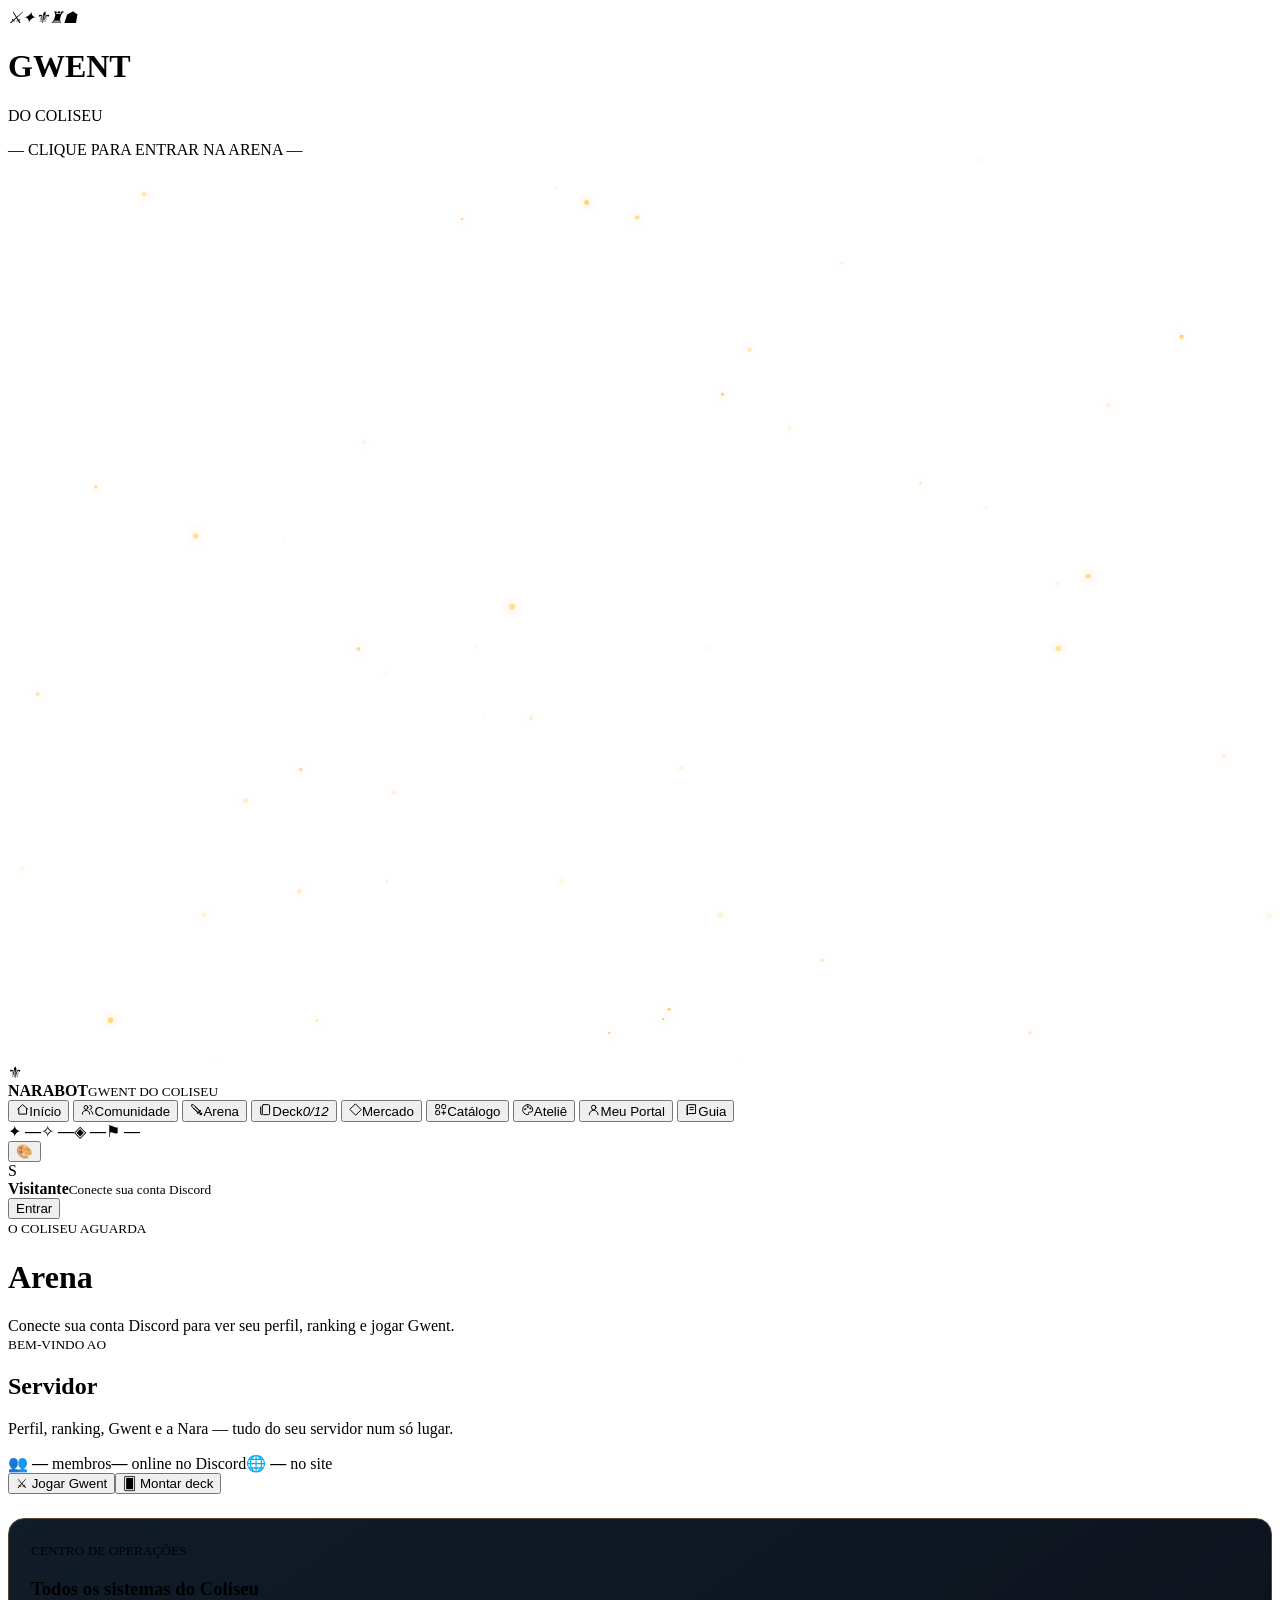
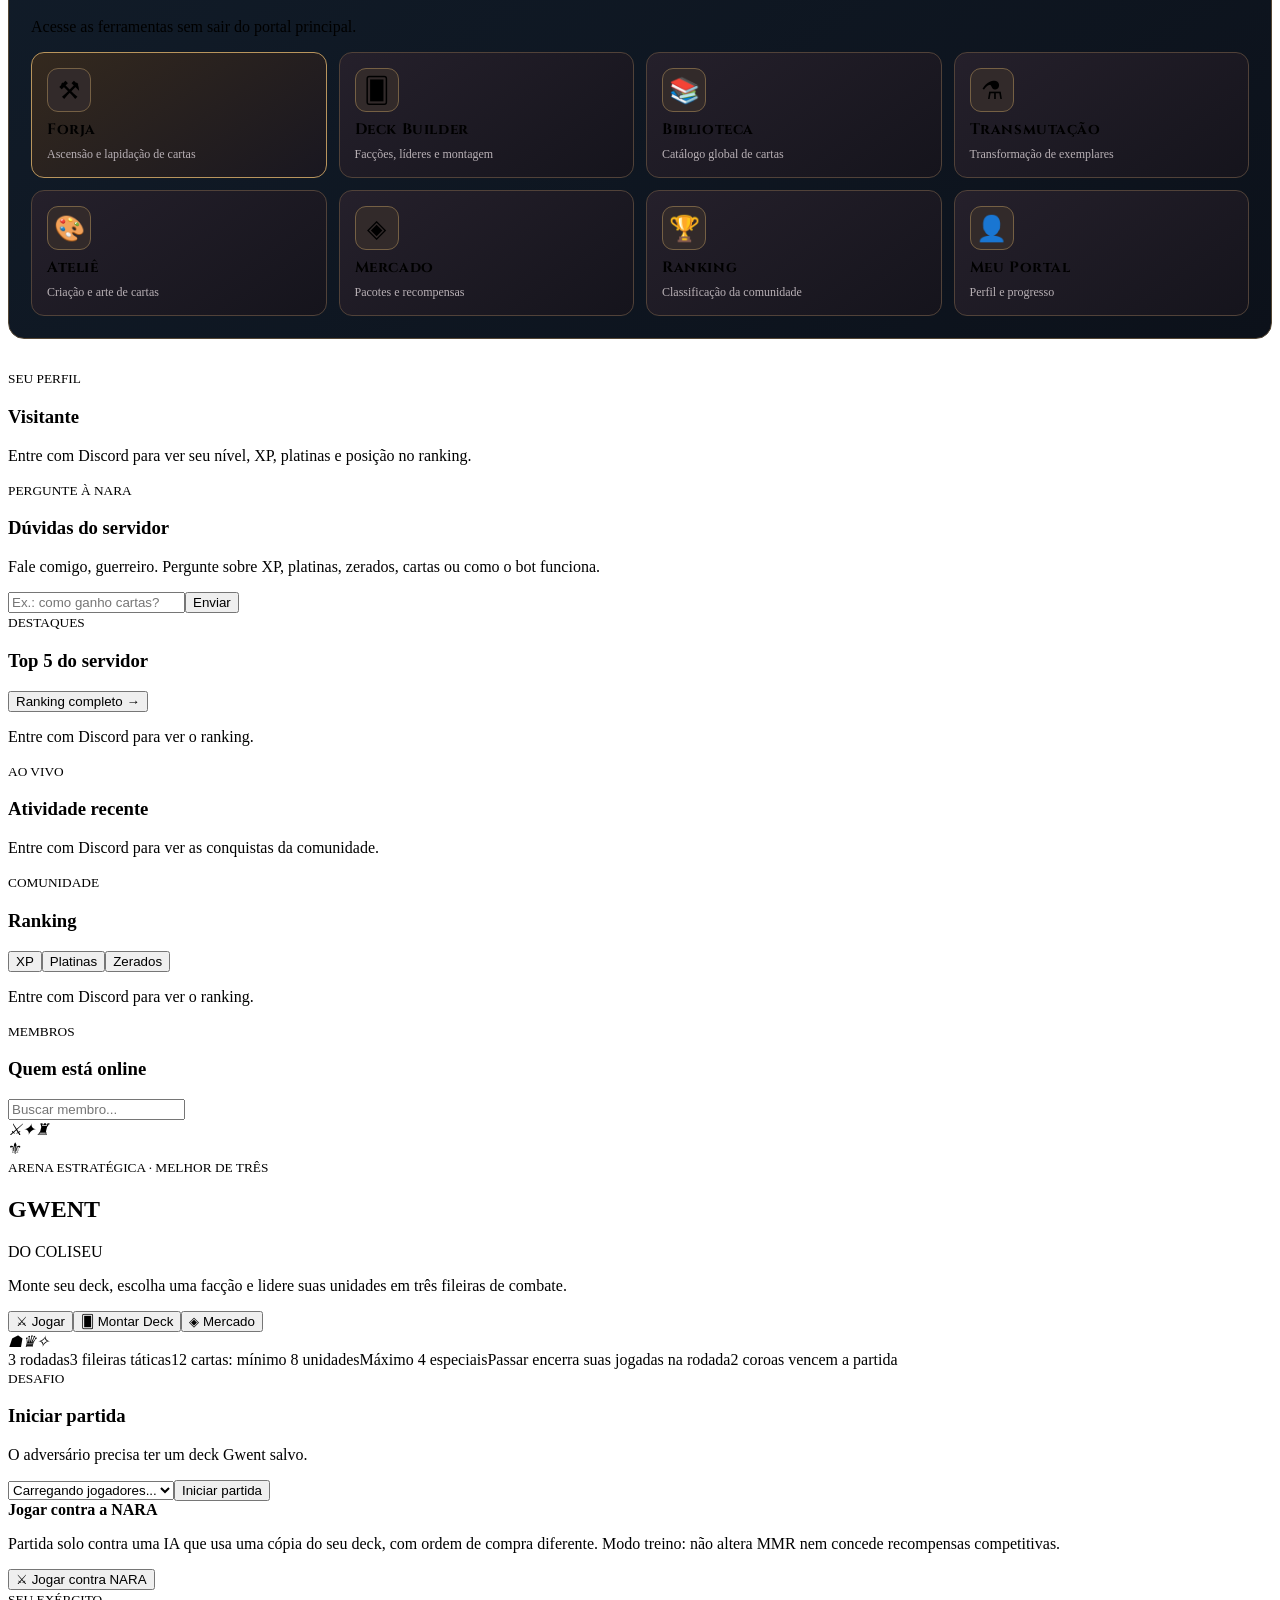
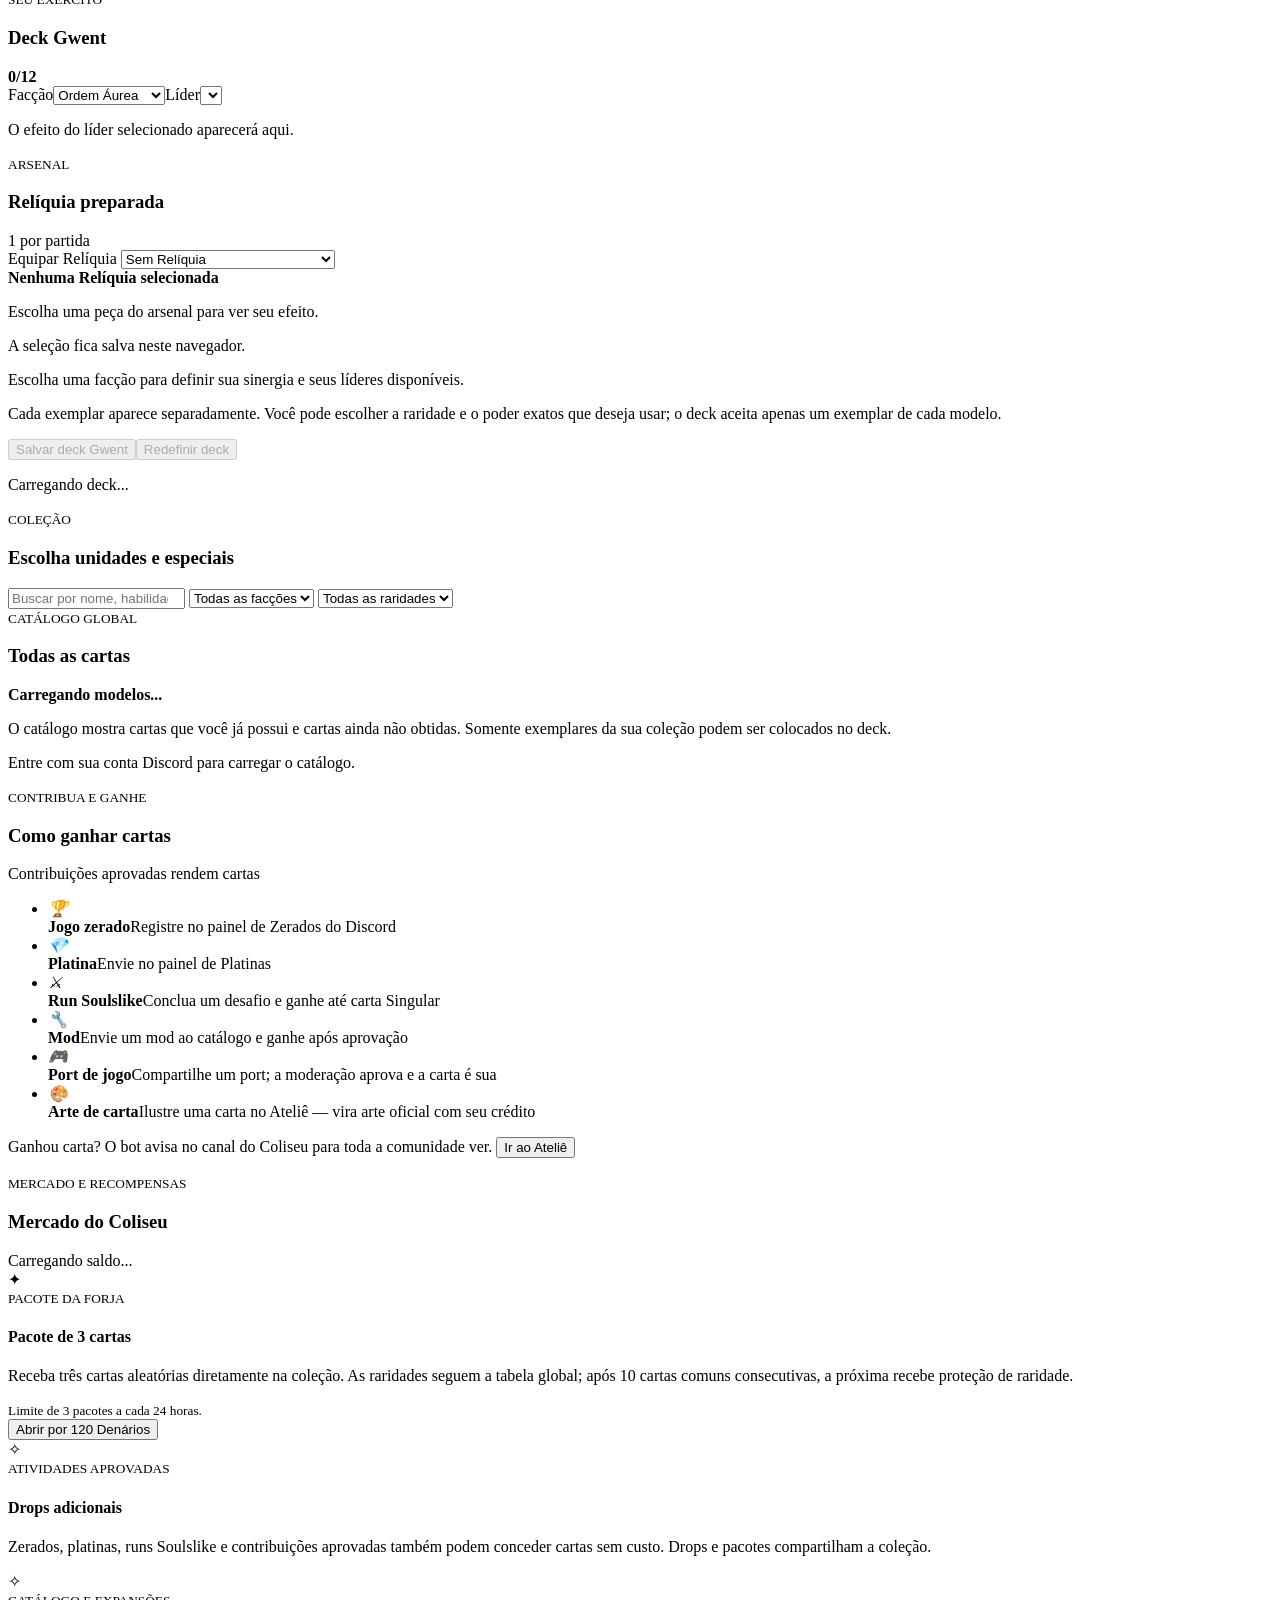
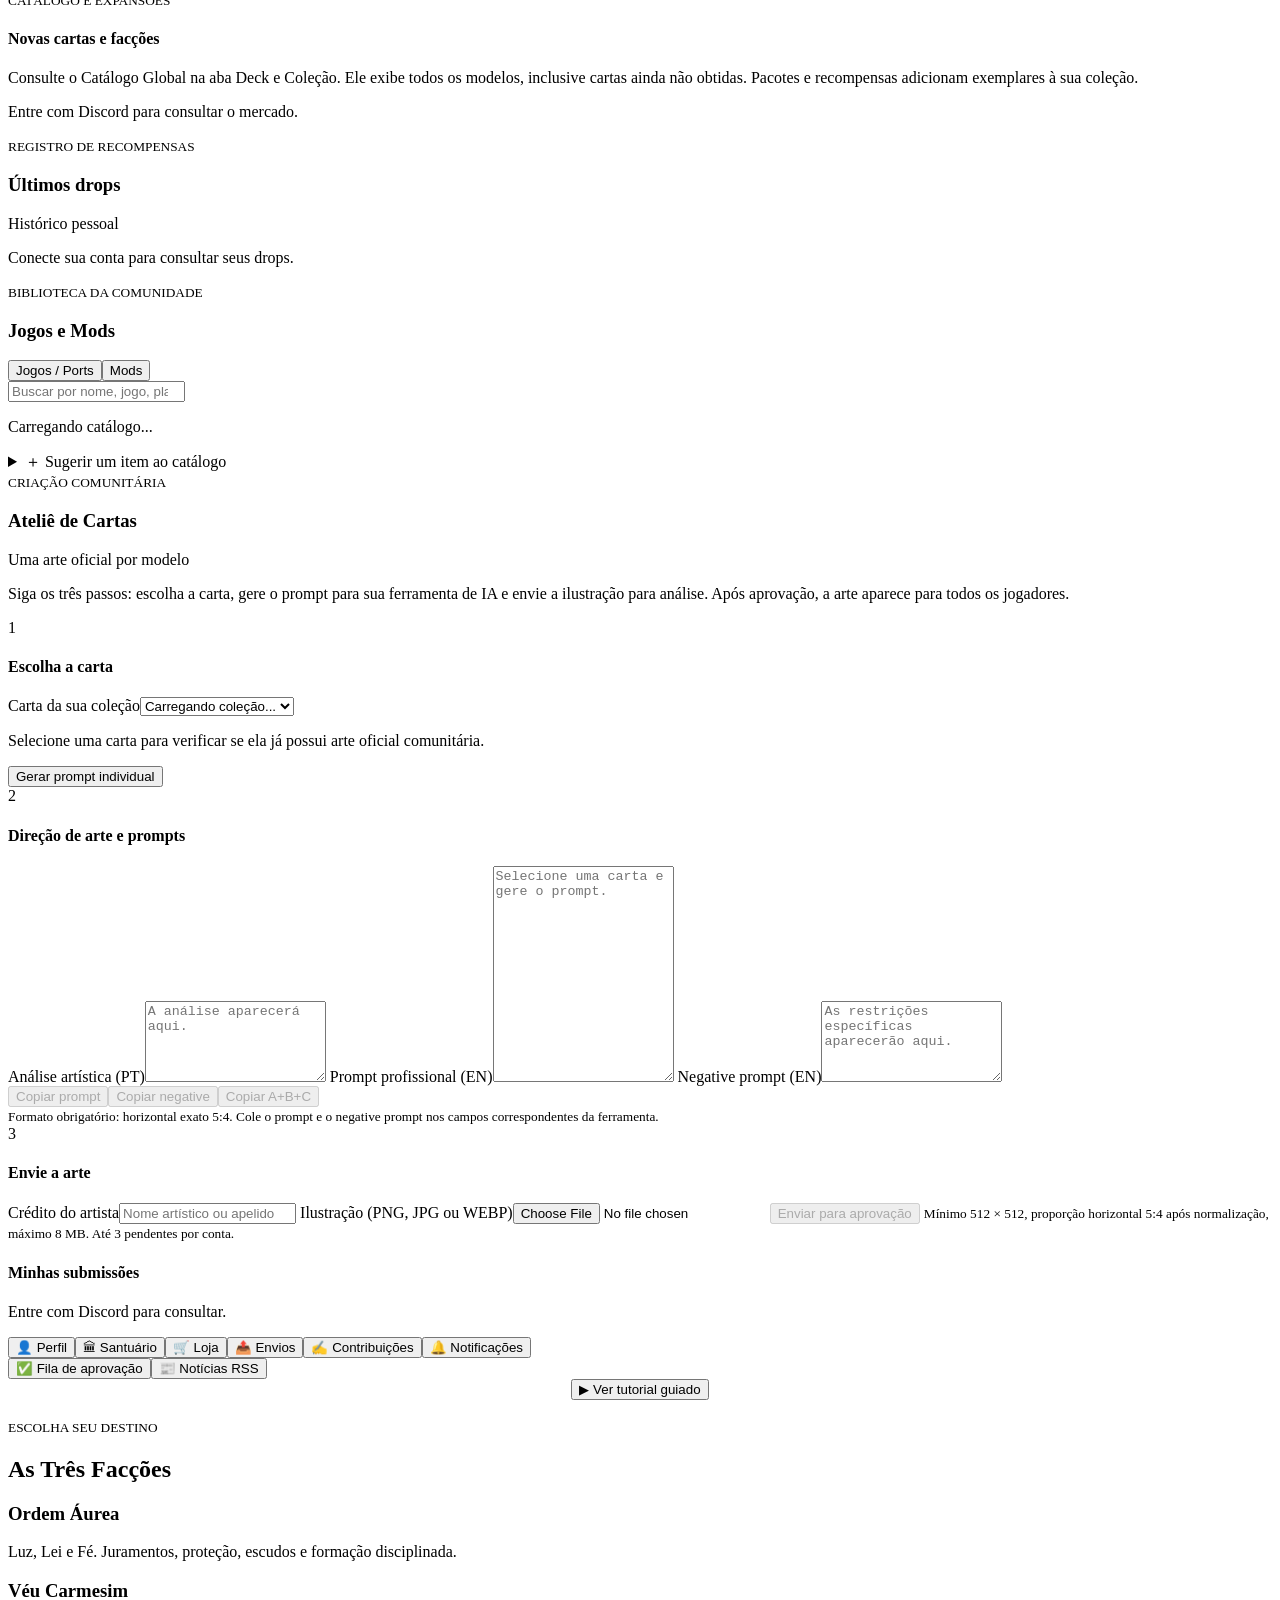
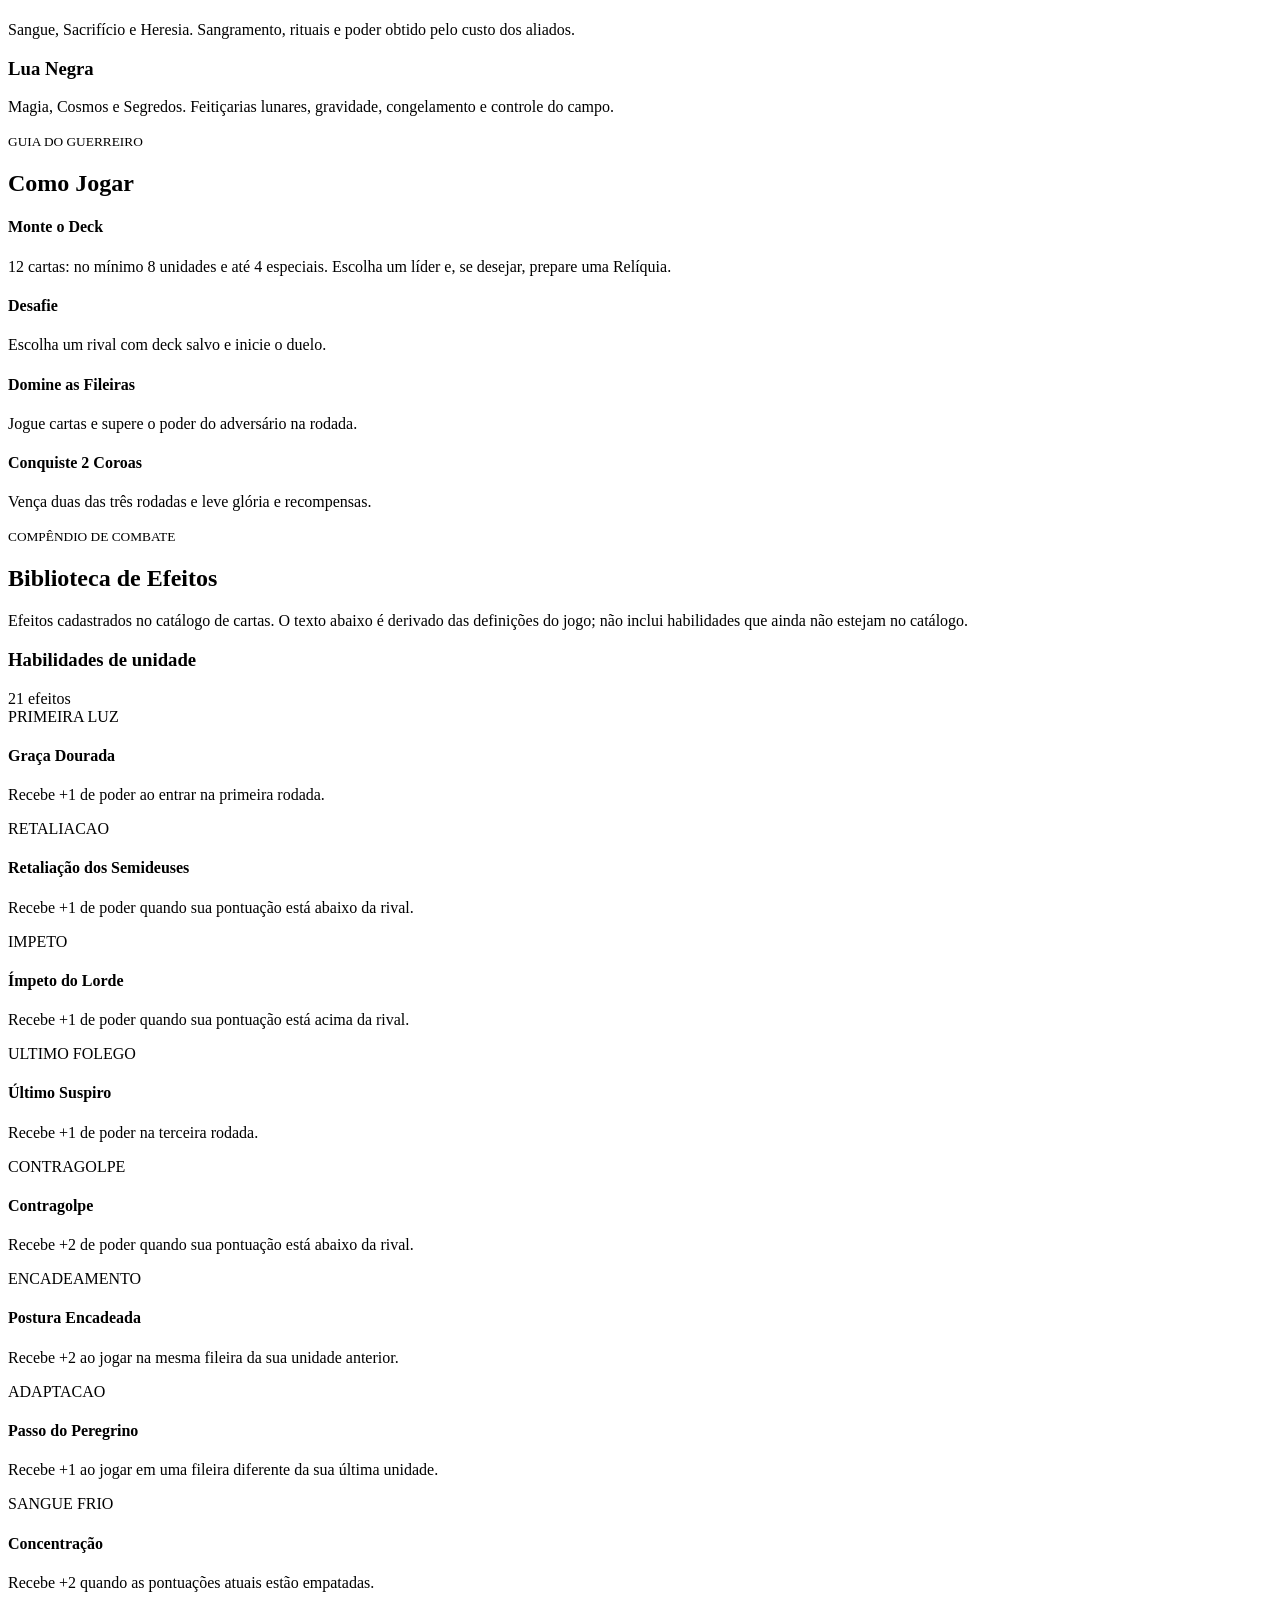
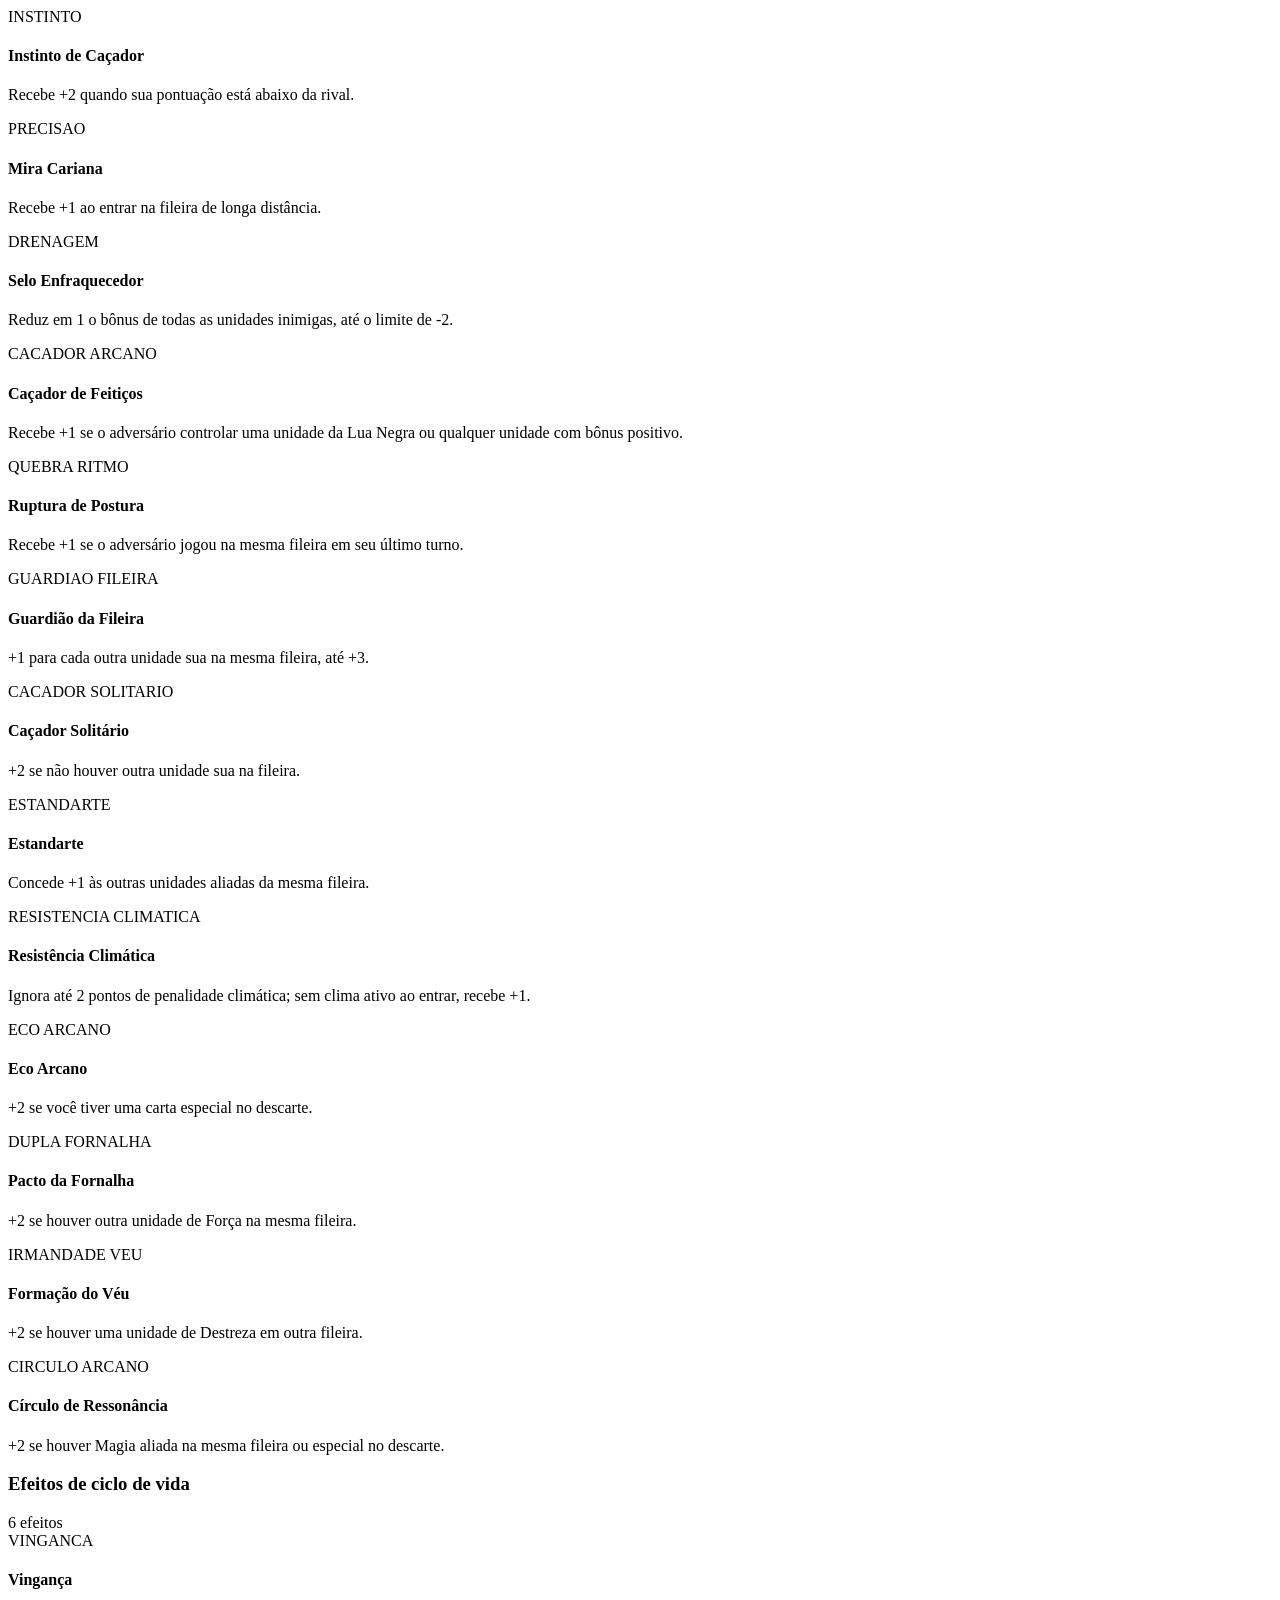
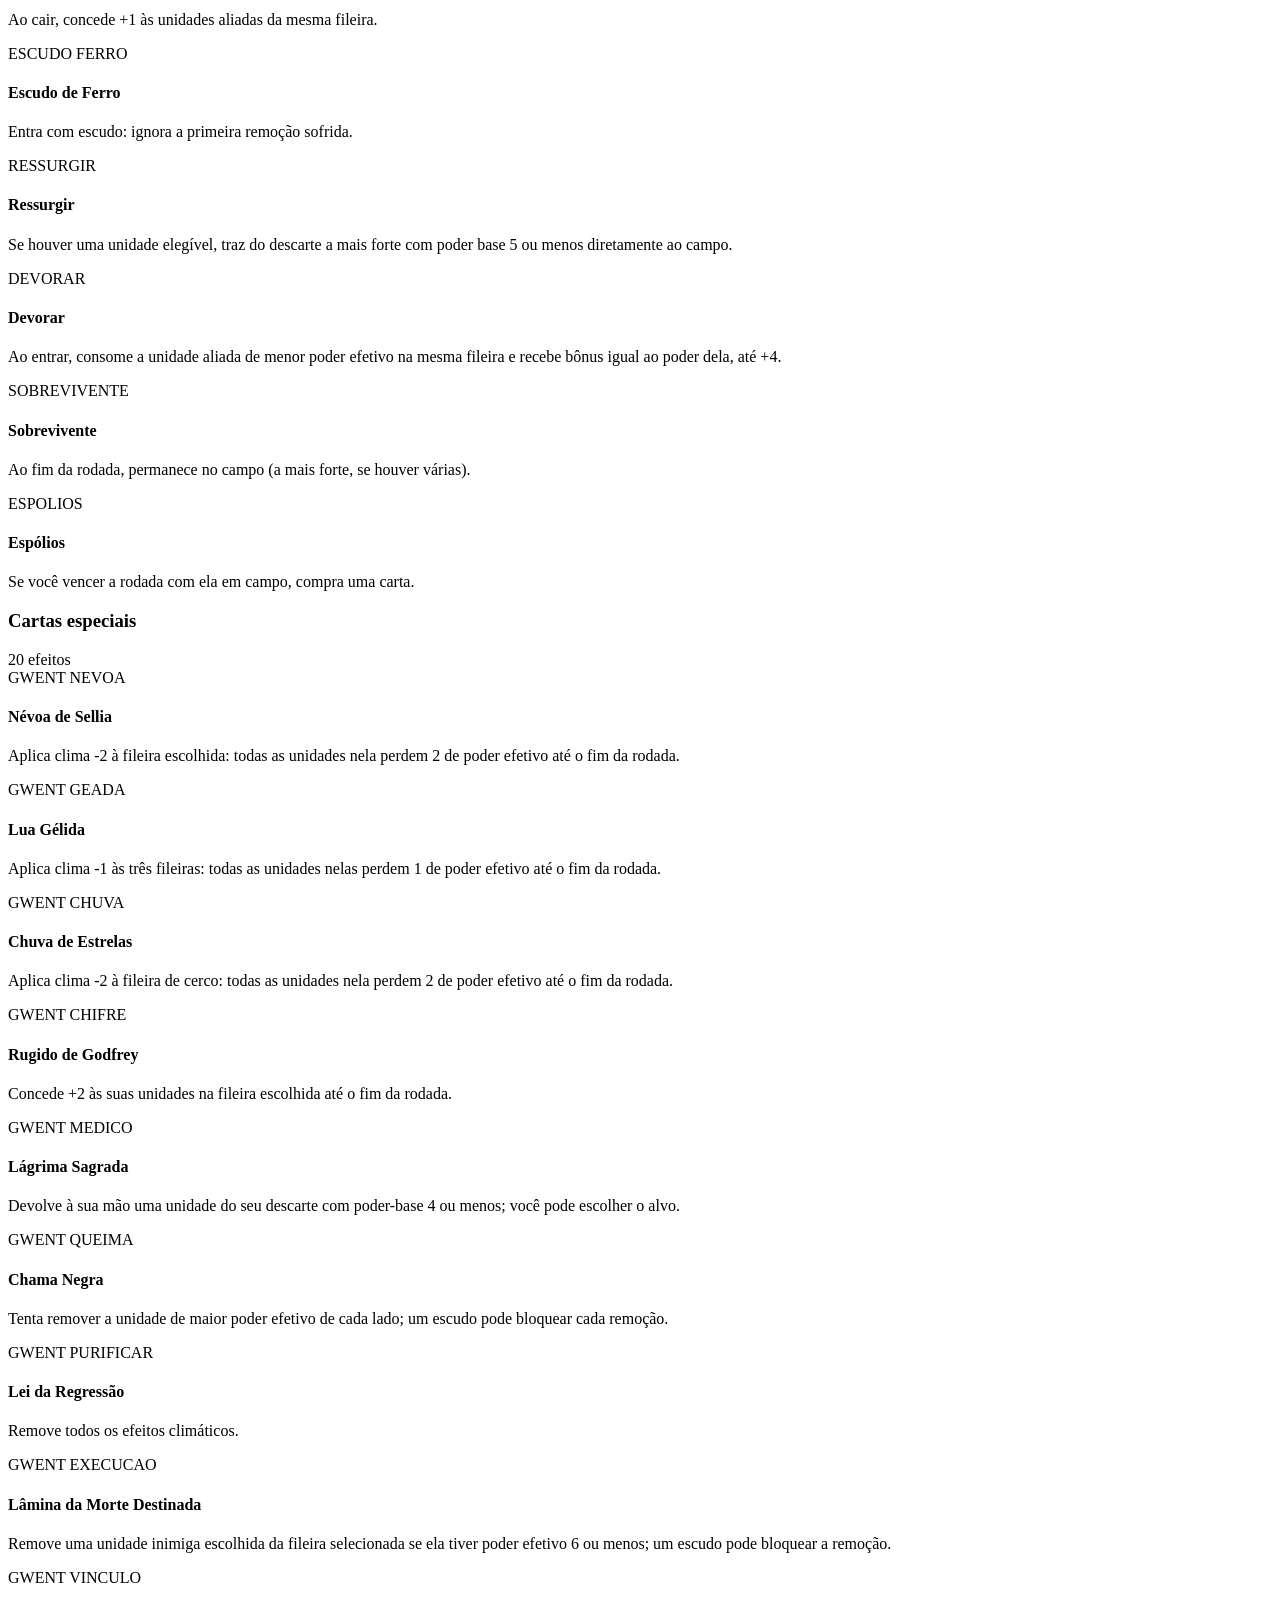
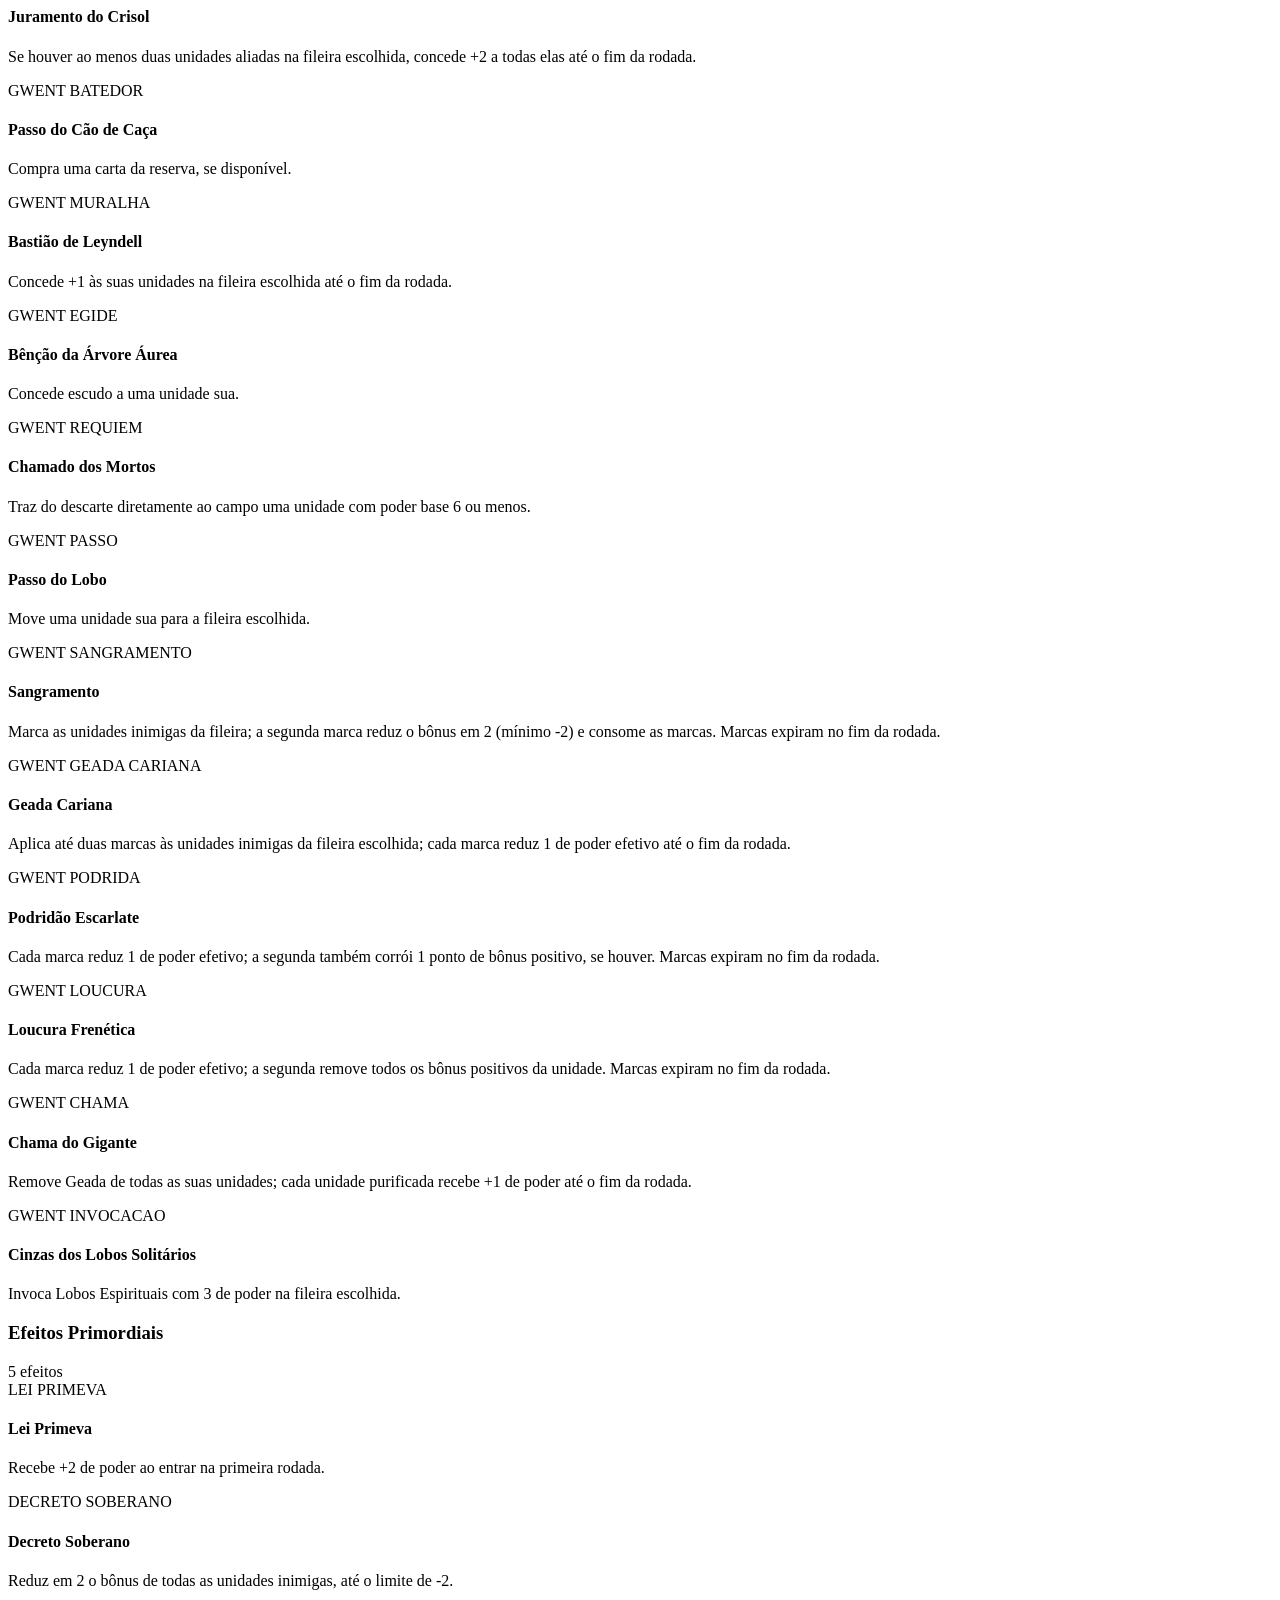
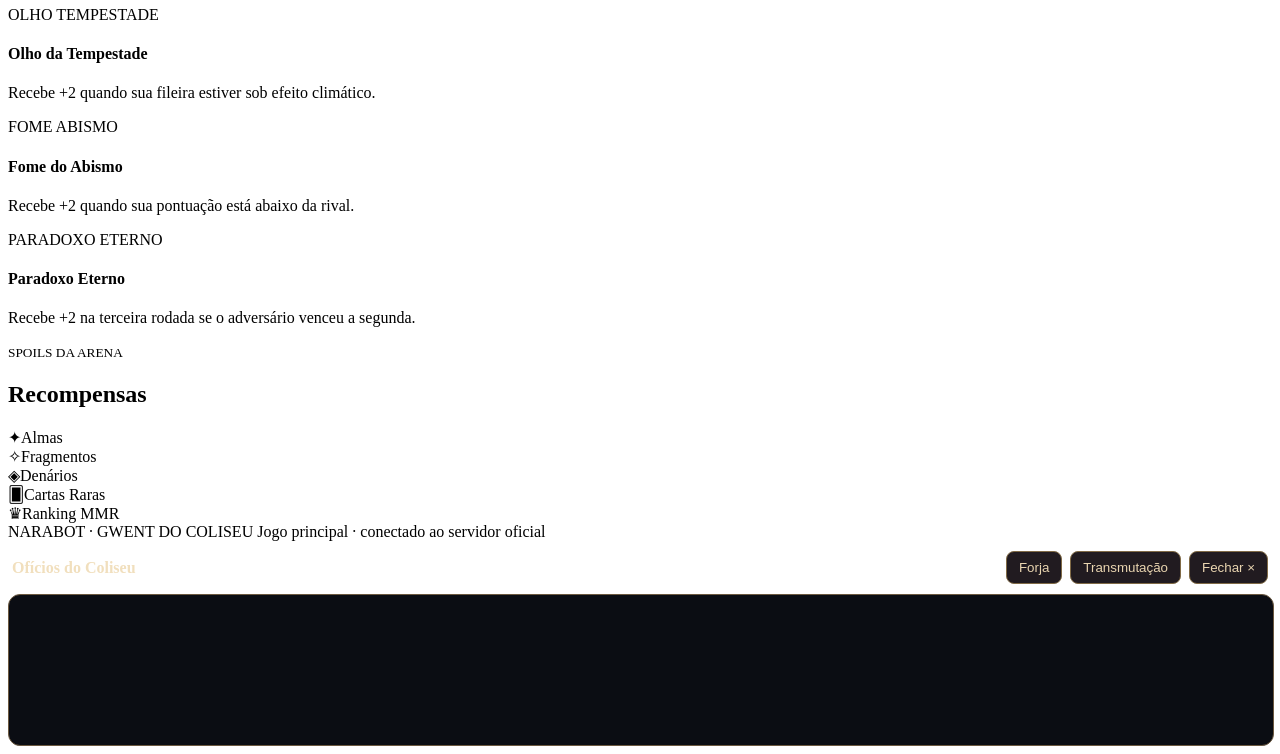
==== site/index.html @ 2e5e0acc "Add files via upload" ====
<!doctype html>
<html lang="pt-BR">
<head>
  <meta charset="utf-8"><meta name="viewport" content="width=device-width,initial-scale=1">
  <meta name="theme-color" content="#07080d"><title>NARABOT — Comunidade e Gwent do Coliseu</title>
  <link rel="preconnect" href="https://fonts.googleapis.com"><link href="https://fonts.googleapis.com/css2?family=Cinzel:wght@500;600;700;800;900&family=Cormorant+Garamond:wght@500;700&family=Inter:wght@400;500;600;700&display=swap" rel="stylesheet">
  <link rel="stylesheet" href="/style.css?v=gwent-competitive-v75">
<link rel="stylesheet" href="/elden-ui.css?v=v49">
<script>try{const v=JSON.parse(localStorage.getItem('vis')||'{}'),r=document.documentElement;r.dataset.theme=v.tema||'cinzas';if(/^#[0-9a-f]{6}$/i.test(v.cor||'')){r.style.setProperty('--gold',v.cor);r.style.setProperty('--gold-bright','color-mix(in srgb,'+v.cor+' 70%,#fff)')}}catch(e){}</script>

  <link rel="stylesheet" href="/narabot-visual-v59.css?v=68">
</head>
<body>
<div id="splash"><div><div class="s-fan"><i>⚔</i><i>✦</i><i>⚜</i><i>♜</i><i>☗</i></div><h1>GWENT</h1><p>DO COLISEU</p><div class="s-press">— CLIQUE PARA ENTRAR NA ARENA —</div></div></div>
<canvas id="embers"></canvas>
<script>
(()=>{const sp=document.getElementById('splash');const go=()=>{sp.classList.add('out');setTimeout(()=>sp.remove(),1000);banner('QUE COMECE A BATALHA')};
const dia=new Date().toDateString();let vis=0;try{vis=localStorage.getItem('sp')===dia}catch(e){}
if(vis){sp.remove()}else{sp.onclick=()=>{try{localStorage.setItem('sp',dia)}catch(e){};go()};addEventListener('keydown',e=>{if(e.key==='Enter'||e.key===' ')sp.click()},{once:true})}
function banner(t){const b=document.createElement('div');b.id='turn-banner';b.textContent=t;document.body.appendChild(b);setTimeout(()=>b.remove(),2300)}
window.gwentBanner=banner;
// brasas
const c=document.getElementById('embers'),x=c.getContext('2d');let W,H,P=[];const rs=()=>{W=c.width=innerWidth;H=c.height=innerHeight};rs();addEventListener('resize',rs);
const mk=()=>({x:Math.random()*W,y:H+10,r:Math.random()*2.2+.6,vy:Math.random()*.9+.3,vx:(Math.random()-.5)*.4,a:Math.random()*.7+.3,p:Math.random()*6});
for(let i=0;i<60;i++){const p=mk();p.y=Math.random()*H;P.push(p)}
(function f(){x.clearRect(0,0,W,H);for(const p of P){p.y-=p.vy;p.p+=.03;p.x+=p.vx+Math.sin(p.p)*.3;p.a-=.0015;if(p.y<-10||p.a<=0)Object.assign(p,mk());x.beginPath();x.fillStyle=`rgba(255,${150+p.r*20|0},60,${p.a})`;x.shadowBlur=10;x.shadowColor='#ff9a3c';x.arc(p.x,p.y,p.r,0,6.3);x.fill()}requestAnimationFrame(f)})();
// clique
addEventListener('click',e=>{const r=document.createElement('div');r.className='click-ring';r.style.left=e.clientX-6+'px';r.style.top=e.clientY-6+'px';document.body.appendChild(r);setTimeout(()=>r.remove(),600)});
// tilt 3D
document.addEventListener('mousemove',e=>{const el=e.target.closest&&e.target.closest('.gwent-unit,.game-card');document.querySelectorAll('.tilt').forEach(t=>{if(t!==el)t.classList.remove('tilt')});if(!el)return;const b=el.getBoundingClientRect(),px=(e.clientX-b.left)/b.width,py=(e.clientY-b.top)/b.height;el.classList.add('tilt');el.style.setProperty('--mx',px*100+'%');el.style.setProperty('--my',py*100+'%');el.style.setProperty('--rx',(.5-py)*16+'deg');el.style.setProperty('--ry',(px-.5)*18+'deg')});
// raridade + leque da mão
const R=['primordial','lendária','lendaria','mítica','mitica','singular','épica','epica','rara'];let t;
const scan=()=>{document.querySelectorAll('.gwent-unit:not([data-r]),.game-card:not([data-r])').forEach(el=>{const s=el.textContent.toLowerCase();const m=R.find(k=>s.includes(k));if(m)el.dataset.r=m.normalize('NFD').replace(/[\u0300-\u036f]/g,'')});document.querySelectorAll('.gwent-hand').forEach(h=>[...h.children].forEach((c,i)=>{c.style.setProperty('--i',i);c.style.animationDelay=i*.05+'s'}));
document.querySelectorAll('.wallet b').forEach(b=>{if(b.dataset.v!==b.textContent){if(b.dataset.v!==undefined){b.animate([{transform:'scale(1.6)',color:'#fff'},{transform:'scale(1)'}],400)}b.dataset.v=b.textContent}})};
new MutationObserver(()=>{clearTimeout(t);t=setTimeout(scan,80)}).observe(document.body,{childList:true,subtree:true,characterData:true});scan();
// banner ao passar/jogar
document.addEventListener('click',e=>{const b=e.target.closest('button');if(!b)return;const s=b.textContent.toLowerCase();if(s.includes('passar'))banner('VOCÊ PASSOU');else if(s.includes('iniciar partida'))banner('DUELO INICIADO');else if(s.includes('abrir'))banner('PACOTE DA FORJA')})
})();
</script>

<div class="app">
  <div class="hud">
  <div class="brand"><div class="sigil">⚜</div><div><b>NARABOT</b><small>GWENT DO COLISEU</small></div></div>
  <nav>
    <button class="nav active" data-tab="home"><i><svg viewBox="0 0 24 24" width="1em" height="1em" fill="none" stroke="currentColor" stroke-width="1.8" stroke-linecap="round" stroke-linejoin="round" aria-hidden="true"><path d="M3 11 12 3l9 8M5 10v10h14V10"/></svg></i><span>Início</span></button>
    <button class="nav" data-tab="community"><i><svg viewBox="0 0 24 24" width="1em" height="1em" fill="none" stroke="currentColor" stroke-width="1.8" stroke-linecap="round" stroke-linejoin="round" aria-hidden="true"><circle cx="9" cy="8" r="3.5"/><path d="M2.5 20a6.5 6.5 0 0 1 13 0M16 4.5a3.5 3.5 0 0 1 0 7M18 14a6.5 6.5 0 0 1 3.5 6"/></svg></i><span>Comunidade</span></button>
    <button class="nav" data-tab="arena"><i><svg viewBox="0 0 24 24" width="1em" height="1em" fill="none" stroke="currentColor" stroke-width="1.8" stroke-linecap="round" stroke-linejoin="round" aria-hidden="true"><path d="M14.5 17.5 3 6V3h3l11.5 11.5M13 19l6-6M16 16l4 4M19 21l2-2"/><path d="M9.5 6.5 21 18v3h-3L6.5 9.5"/></svg></i><span>Arena</span><em class="nbadge" id="nb-arena" hidden>!</em></button>
    <button class="nav" data-tab="deck"><i><svg viewBox="0 0 24 24" width="1em" height="1em" fill="none" stroke="currentColor" stroke-width="1.8" stroke-linecap="round" stroke-linejoin="round" aria-hidden="true"><rect x="6" y="3" width="13" height="18" rx="2"/><path d="M3 7v12a2 2 0 0 0 2 2"/></svg></i><span>Deck</span><em class="nbadge" id="nb-deck">0/12</em></button>
    <button class="nav" data-tab="market"><i><svg viewBox="0 0 24 24" width="1em" height="1em" fill="none" stroke="currentColor" stroke-width="1.8" stroke-linecap="round" stroke-linejoin="round" aria-hidden="true"><path d="M12 2 22 12 12 22 2 12z"/></svg></i><span>Mercado</span></button>
    <button class="nav" data-tab="catalog"><i><svg viewBox="0 0 24 24" width="1em" height="1em" fill="none" stroke="currentColor" stroke-width="1.8" stroke-linecap="round" stroke-linejoin="round" aria-hidden="true"><rect x="3" y="3" width="7" height="7" rx="1.5"/><rect x="14" y="3" width="7" height="7" rx="1.5"/><rect x="3" y="14" width="7" height="7" rx="1.5"/><path d="M14 17.5h7M17.5 14v7"/></svg></i><span>Catálogo</span></button>
    <button class="nav" data-tab="atelier"><i><svg viewBox="0 0 24 24" width="1em" height="1em" fill="none" stroke="currentColor" stroke-width="1.8" stroke-linecap="round" stroke-linejoin="round" aria-hidden="true"><path d="M12 3a9 9 0 1 0 0 18c1.7 0 2-1 1.5-2-.6-1.2.2-2.5 1.6-2.5H17a4 4 0 0 0 4-4C21 6.5 17 3 12 3z"/><circle cx="7.5" cy="11" r="1"/><circle cx="12" cy="7" r="1"/><circle cx="16.5" cy="9.5" r="1"/></svg></i><span>Ateliê</span></button>
    <button class="nav" data-tab="portal"><i><svg viewBox="0 0 24 24" width="1em" height="1em" fill="none" stroke="currentColor" stroke-width="1.8" stroke-linecap="round" stroke-linejoin="round" aria-hidden="true"><circle cx="12" cy="8" r="4"/><path d="M4 21a8 8 0 0 1 16 0"/></svg></i><span>Meu Portal</span></button>
    <button class="nav" data-tab="guide"><i><svg viewBox="0 0 24 24" width="1em" height="1em" fill="none" stroke="currentColor" stroke-width="1.8" stroke-linecap="round" stroke-linejoin="round" aria-hidden="true"><path d="M4 5a2 2 0 0 1 2-2h13v16H6a2 2 0 0 0-2 2z"/><path d="M4 21V5M9 8h6M9 12h6"/></svg></i><span>Guia</span></button>
    <button class="nav" data-tab="admin" id="nav-admin" hidden><i><svg viewBox="0 0 24 24" width="1em" height="1em" fill="none" stroke="currentColor" stroke-width="1.8" stroke-linecap="round" stroke-linejoin="round" aria-hidden="true"><path d="M12 3 4 6v6c0 5 3.5 8 8 9 4.5-1 8-4 8-9V6z"/><path d="m9 12 2 2 4-4"/></svg></i><span>Moderação</span></button>
  </nav>
  <div class="wallet"><span title="Almas">✦ <b id="souls">—</b></span><span title="Fragmentos">✧ <b id="fragments">—</b></span><span title="Denários">◈ <b id="denarios">—</b></span><span title="XP">⚑ <b id="gwent-xp">—</b></span></div>
  <button class="vis-btn" id="vis-open" type="button" title="Personalizar visual" aria-label="Personalizar visual">🎨</button>
  <div class="player"><div class="profile"><div class="avatar">S</div><div><b id="profile-name">Visitante</b><small id="profile-status">Conecte sua conta Discord</small></div></div>
  <button class="discord-btn" id="login-button">Entrar</button><button class="logout-btn" id="logout-button" hidden>Sair</button></div>
</div>
  <main>
    <div class="screen-title"><small class="eyebrow">O COLISEU AGUARDA</small><h1 id="page-title">Arena</h1></div>
    <div id="notice" class="notice" role="status">Conecte sua conta Discord para ver seu perfil, ranking e jogar Gwent.</div>
    <section id="gwent" class="page show">
  <div class="tab show" id="tab-home" data-title="Início"><section class="hub-hero"><img id="hub-icon" class="hub-icon" alt="" hidden><div class="hub-hero-txt"><small class="eyebrow">BEM-VINDO AO</small><h2 id="hub-server">Servidor</h2><p class="muted">Perfil, ranking, Gwent e a Nara — tudo do seu servidor num só lugar.</p><div class="hub-chips"><span>👥 <b id="hub-members">—</b> membros</span><span><i class="dot on"></i><b id="hub-online">—</b> online no Discord</span><span>🌐 <b id="hub-onsite">—</b> no site</span></div><div class="hub-cta"><a id="hub-invite" class="primary linkbtn" target="_blank" rel="noopener" hidden>Entrar no Discord</a><button class="big gold" data-goto="arena" type="button">⚔ Jogar Gwent</button><button class="big" data-goto="deck" type="button">🂠 Montar deck</button></div></div></section>
<section class="portal-launcher">
  <div class="section-head"><div><small class="eyebrow">CENTRO DE OPERAÇÕES</small><h3>Todos os sistemas do Coliseu</h3><p class="muted">Acesse as ferramentas sem sair do portal principal.</p></div></div>
  <div class="portal-launch-grid">
    <button class="portal-tile portal-tile-feature" type="button" data-open-forja><span class="portal-tile-icon">⚒</span><b>Forja</b><small>Ascensão e lapidação de cartas</small></button>
    <button class="portal-tile" type="button" data-goto="deck"><span class="portal-tile-icon">🂠</span><b>Deck Builder</b><small>Facções, líderes e montagem</small></button>
    <button class="portal-tile" type="button" data-goto="catalog"><span class="portal-tile-icon">📚</span><b>Biblioteca</b><small>Catálogo global de cartas</small></button>
    <button class="portal-tile" type="button" data-open-transmutacao><span class="portal-tile-icon">⚗</span><b>Transmutação</b><small>Transformação de exemplares</small></button>
    <button class="portal-tile" type="button" data-goto="atelier"><span class="portal-tile-icon">🎨</span><b>Ateliê</b><small>Criação e arte de cartas</small></button>
    <button class="portal-tile" type="button" data-goto="market"><span class="portal-tile-icon">◈</span><b>Mercado</b><small>Pacotes e recompensas</small></button>
    <button class="portal-tile" type="button" data-goto="community"><span class="portal-tile-icon">🏆</span><b>Ranking</b><small>Classificação da comunidade</small></button>
    <button class="portal-tile" type="button" data-goto="portal"><span class="portal-tile-icon">👤</span><b>Meu Portal</b><small>Perfil e progresso</small></button>
  </div>
</section>
<div class="hub-grid"><section class="hub-card" id="hub-me"><div class="section-head"><div><small class="eyebrow">SEU PERFIL</small><h3 id="hub-me-name">Visitante</h3></div><b id="hub-me-rank" class="muted"></b></div><div id="hub-me-body"><p class="muted">Entre com Discord para ver seu nível, XP, platinas e posição no ranking.</p></div></section>
<section class="hub-card"><div class="section-head"><div><small class="eyebrow">PERGUNTE À NARA</small><h3>Dúvidas do servidor</h3></div></div><div id="nara-log" class="nara-log" aria-live="polite"><p class="nara-msg bot">Fale comigo, guerreiro. Pergunte sobre XP, platinas, zerados, cartas ou como o bot funciona.</p></div><form id="nara-form" class="nara-form"><input id="nara-input" maxlength="300" placeholder="Ex.: como ganho cartas?" autocomplete="off"><button class="primary" type="submit">Enviar</button></form></section></div>
<div class="section-head"><div><small class="eyebrow">DESTAQUES</small><h3>Top 5 do servidor</h3></div><button class="text-btn" data-goto="community" type="button">Ranking completo →</button></div><div class="hub-tops" id="hub-tops"><p class="muted">Entre com Discord para ver o ranking.</p></div>
<div class="section-head"><div><small class="eyebrow">AO VIVO</small><h3>Atividade recente</h3></div></div><div id="hub-recent" class="hub-recent"><p class="muted">Entre com Discord para ver as conquistas da comunidade.</p></div></div>
  <div class="tab" id="tab-community" data-title="Comunidade"><div class="section-head"><div><small class="eyebrow">COMUNIDADE</small><h3>Ranking</h3></div><div class="seg" id="rank-seg"><button class="on" data-rank="xp" type="button">XP</button><button data-rank="platinas" type="button">Platinas</button><button data-rank="zerados" type="button">Zerados</button></div></div><div id="rank-podium"></div><div id="rank-list" class="rank-list"><p class="muted">Entre com Discord para ver o ranking.</p></div><div class="section-head"><div><small class="eyebrow">MEMBROS</small><h3>Quem está online</h3></div><input id="players-search" class="deck-search" type="search" placeholder="Buscar membro..." style="max-width:260px;margin:0"></div><div id="players-list" class="players-list"></div></div>
  <div class="tab" id="tab-arena" data-title="Arena"><div class="stage">
  <div class="stage-cards"><i>⚔</i><i>✦</i><i>♜</i></div>
  <div class="stage-center">
    <div class="stage-emblem"><div class="ring"></div><div class="ring r2"></div><span>⚜</span></div>
    <small class="eyebrow">ARENA ESTRATÉGICA · MELHOR DE TRÊS</small>
    <h2>GWENT</h2><p class="stage-sub">DO COLISEU</p>
    <p class="stage-txt">Monte seu deck, escolha uma facção e lidere suas unidades em três fileiras de combate.</p>
    <div class="menu-btns"><button class="big gold" data-scroll="challenge-panel">⚔ Jogar</button><button class="big" data-goto="deck">🂠 Montar Deck</button><button class="big" data-goto="market">◈ Mercado</button></div>
  </div>
  <div class="stage-cards right"><i>☗</i><i>♛</i><i>✧</i></div>
</div>
      <div class="gwent-rules"><span>3 rodadas</span><span>3 fileiras táticas</span><span>12 cartas: mínimo 8 unidades</span><span>Máximo 4 especiais</span><span>Passar encerra suas jogadas na rodada</span><span>2 coroas vencem a partida</span></div>
      <div class="challenge-panel" id="challenge-panel"><div><small class="eyebrow">DESAFIO</small><h3>Iniciar partida</h3><p class="muted">O adversário precisa ter um deck Gwent salvo.</p></div><div class="challenge-form"><select id="gwent-opponent"><option value="">Carregando jogadores...</option></select><button id="gwent-create-match" class="primary" type="button">Iniciar partida</button></div><section class="gwent-solo-panel"><div><b>Jogar contra a NARA</b><p>Partida solo contra uma IA que usa uma cópia do seu deck, com ordem de compra diferente. Modo treino: não altera MMR nem concede recompensas competitivas.</p></div><button id="gwent-solo-match" class="primary" type="button">⚔ Jogar contra NARA</button></section></div>
      <div id="gwent-match-list" class="duel-list"></div>
      <div id="gwent-arena" class="gwent-arena" hidden></div></div>
  <div class="tab" id="tab-deck" data-title="Deck e Coleção"><div class="gwent-builder"><div><div class="section-head"><div><small class="eyebrow">SEU EXÉRCITO</small><h3>Deck Gwent</h3></div><b id="gwent-deck-count">0/12</b></div><div class="gwent-config"><label>Facção<select id="gwent-faction"><option value="Ordem Áurea">Ordem Áurea</option><option value="Véu Carmesim">Véu Carmesim</option><option value="Lua Negra">Lua Negra</option><option value="Os Esquecidos">Os Esquecidos</option></select></label><label>Líder<select id="gwent-leader"></select></label><p id="gwent-leader-description" class="muted">O efeito do líder selecionado aparecerá aqui.</p><div id="gwent-leader-card" class="gwent-leader-card-preview" aria-label="Carta visual do líder selecionado"></div><div id="gwent-relic-loadout" class="gwent-relic-loadout">
  <div class="section-head"><div><small class="eyebrow">ARSENAL</small><h3>Relíquia preparada</h3></div><span class="muted">1 por partida</span></div>
  <label>Equipar Relíquia
    <select id="gwent-relic-select">
      <option value="">Sem Relíquia</option>
      <option value="reliquia_grande_runa_godrick">Grande Runa de Godrick</option>
      <option value="reliquia_runa_nao_nascidos">Grande Runa dos Não Nascidos</option>
      <option value="reliquia_runa_morte">Runa da Morte</option>
      <option value="reliquia_noite_chama">Espada da Noite e da Chama</option>
      <option value="reliquia_lamina_negra">Lâmina Negra</option>
      <option value="reliquia_algemas_margit">Algemas de Margit</option>
    </select>
  </label>
  <article id="gwent-relic-preview" class="gwent-relic-preview"><b>Nenhuma Relíquia selecionada</b><p>Escolha uma peça do arsenal para ver seu efeito.</p></article>
  <p id="gwent-relic-status" class="muted">A seleção fica salva neste navegador.</p>
</div><p id="gwent-faction-description" class="muted">Escolha uma facção para definir sua sinergia e seus líderes disponíveis.</p><p class="muted">Cada exemplar aparece separadamente. Você pode escolher a raridade e o poder exatos que deseja usar; o deck aceita apenas um exemplar de cada modelo.</p></div><div id="gwent-deck-selected" class="gwent-deck-selected"></div><div class="gwent-deck-actions"><button id="gwent-save-deck" class="primary" type="button" disabled>Salvar deck Gwent</button><button id="gwent-reset-deck" class="danger" type="button" disabled>Redefinir deck</button></div><p id="gwent-deck-status" class="muted">Carregando deck...</p></div><div><div class="section-head"><div><small class="eyebrow">COLEÇÃO</small><h3>Escolha unidades e especiais</h3></div></div><div class="gwent-filters">
          <input id="gwent-card-search" class="deck-search" type="search" placeholder="Buscar por nome, habilidade ou facção...">
          <select id="gwent-filter-faction" aria-label="Filtrar por facção"><option value="">Todas as facções</option><option>Ordem Áurea</option><option>Véu Carmesim</option><option>Lua Negra</option><option>Os Esquecidos</option></select>
          <select id="gwent-filter-rarity" aria-label="Filtrar por raridade"><option value="">Todas as raridades</option><option>Comum</option><option>Rara</option><option>Épica</option><option>Lendária</option><option>Mítica</option><option>Primordial</option><option>Singular</option></select>
        </div><div id="gwent-card-pool" class="gwent-card-pool"></div>
        <section class="gwent-catalog-section" aria-labelledby="gwent-catalog-title">
          <div class="section-head"><div><small class="eyebrow">CATÁLOGO GLOBAL</small><h3 id="gwent-catalog-title">Todas as cartas</h3></div><b id="gwent-catalog-count">Carregando modelos...</b></div>
          <p class="muted">O catálogo mostra cartas que você já possui e cartas ainda não obtidas. Somente exemplares da sua coleção podem ser colocados no deck.</p>
          <div id="gwent-catalog-pool" class="gwent-catalog-pool"><p class="muted">Entre com sua conta Discord para carregar o catálogo.</p></div>
        </section>
        </div></div>
      </div>
  <div class="tab" id="tab-market" data-title="Mercado e Drops"><section class="earn" id="earn-panel"><div class="section-head"><div><small class="eyebrow">CONTRIBUA E GANHE</small><h3>Como ganhar cartas</h3></div><span class="muted">Contribuições aprovadas rendem cartas</span></div><ul class="earn-grid"><li class="earn-z"><i>🏆</i><div><b>Jogo zerado</b><span>Registre no painel de Zerados do Discord</span></div></li><li class="earn-p"><i>💎</i><div><b>Platina</b><span>Envie no painel de Platinas</span></div></li><li class="earn-s"><i>⚔</i><div><b>Run Soulslike</b><span>Conclua um desafio e ganhe até carta Singular</span></div></li><li class="earn-m"><i>🔧</i><div><b>Mod</b><span>Envie um mod ao catálogo e ganhe após aprovação</span></div></li><li class="earn-t"><i>🎮</i><div><b>Port de jogo</b><span>Compartilhe um port; a moderação aprova e a carta é sua</span></div></li><li class="earn-a"><i>🎨</i><div><b>Arte de carta</b><span>Ilustre uma carta no Ateliê — vira arte oficial com seu crédito</span></div></li></ul><p class="earn-note">Ganhou carta? O bot avisa no canal do Coliseu para toda a comunidade ver. <button class="earn-go" data-goto="atelier">Ir ao Ateliê</button></p></section><div class="market-cols"><section class="gwent-store gwent-drop-info">
        <div class="section-head"><div><small class="eyebrow">MERCADO E RECOMPENSAS</small><h3>Mercado do Coliseu</h3></div><span id="gwent-store-wallet" class="muted">Carregando saldo...</span></div>
        <div class="gwent-store-grid">
          <article class="gwent-store-card gwent-pack-card"><div class="store-seal">✦</div><div><small class="eyebrow">PACOTE DA FORJA</small><h4>Pacote de 3 cartas</h4><p>Receba três cartas aleatórias diretamente na coleção. As raridades seguem a tabela global; após 10 cartas comuns consecutivas, a próxima recebe proteção de raridade.</p><small id="gwent-pack-limit" class="muted">Limite de 3 pacotes a cada 24 horas.</small></div><button id="gwent-open-pack" class="primary" type="button">Abrir por 120 Denários</button></article>
          <article class="gwent-store-card"><div class="store-seal">✧</div><div><small class="eyebrow">ATIVIDADES APROVADAS</small><h4>Drops adicionais</h4><p>Zerados, platinas, runs Soulslike e contribuições aprovadas também podem conceder cartas sem custo. Drops e pacotes compartilham a coleção.</p></div></article>
          <article class="gwent-store-card"><div class="store-seal">✧</div><div><small class="eyebrow">CATÁLOGO E EXPANSÕES</small><h4>Novas cartas e facções</h4><p>Consulte o Catálogo Global na aba Deck e Coleção. Ele exibe todos os modelos, inclusive cartas ainda não obtidas. Pacotes e recompensas adicionam exemplares à sua coleção.</p></div></article>
        </div>
        <p id="gwent-store-status" class="muted" role="status">Entre com Discord para consultar o mercado.</p>
        <div id="gwent-pack-results" class="gwent-pack-results" aria-live="polite"></div>
      </section>
      <section class="gwent-drop-history">
        <div class="section-head"><div><small class="eyebrow">REGISTRO DE RECOMPENSAS</small><h3>Últimos drops</h3></div><span class="muted">Histórico pessoal</span></div>
        <div id="gwent-drop-history" class="gwent-drop-history-list"><p class="muted">Conecte sua conta para consultar seus drops.</p></div>
      </section>
      </div></div>
  <div class="tab" id="tab-catalog" data-title="Catálogo"><div class="section-head"><div><small class="eyebrow">BIBLIOTECA DA COMUNIDADE</small><h3>Jogos e Mods</h3></div><div class="seg" id="cat-seg"><button class="on" data-kind="ports" type="button">Jogos / Ports</button><button data-kind="mods" type="button">Mods</button></div></div>
<div class="cat-bar"><input id="cat-search" class="deck-search" type="search" placeholder="Buscar por nome, jogo, plataforma..." autocomplete="off"><span id="cat-count" class="muted"></span></div>
<div id="cat-grid" class="cat-grid"><p class="muted">Carregando catálogo...</p></div>
<details class="cat-suggest" id="cat-suggest"><summary>＋ Sugerir um item ao catálogo</summary><div class="cat-form"><label>Jogo<input id="cs-game" maxlength="100" placeholder="Nome do jogo"></label><label id="cs-name-l">Nome do item<input id="cs-name" maxlength="120" placeholder="Nome do mod ou do port"></label><label id="cs-plat-l">Plataforma<input id="cs-plat" maxlength="40" placeholder="PC, Android, PS2..."></label><label class="wide">Link (http/https)<input id="cs-link" maxlength="500" placeholder="https://..."></label><label class="wide">Descrição<textarea id="cs-desc" rows="3" maxlength="1000" placeholder="O que é, versão, como instalar..."></textarea></label><button class="primary" id="cs-send" type="button">Enviar para aprovação</button><small class="muted">Itens enviados passam pela moderação. Até 3 pendentes por categoria.</small></div></details></div>
  <div class="tab" id="tab-atelier" data-title="Ateliê"><section class="atelier-panel" id="atelier-panel">
  <div class="section-head"><div><small class="eyebrow">CRIAÇÃO COMUNITÁRIA</small><h3>Ateliê de Cartas</h3></div><span class="muted">Uma arte oficial por modelo</span></div>
  <p class="muted">Siga os três passos: escolha a carta, gere o prompt para sua ferramenta de IA e envie a ilustração para análise. Após aprovação, a arte aparece para todos os jogadores.</p>
  <div class="atelier-steps">
    <div class="atelier-col"><div class="atl-num">1</div><h4>Escolha a carta</h4>
      <label>Carta da sua coleção<select id="atelier-card"><option value="">Carregando coleção...</option></select></label>
      <div id="atelier-official-art" class="atelier-official-art"><p class="muted">Selecione uma carta para verificar se ela já possui arte oficial comunitária.</p></div>
      <button class="secondary" id="atelier-generate-prompt" type="button">Gerar prompt individual</button></div>
    <div class="atelier-col"><div class="atl-num">2</div><h4>Direção de arte e prompts</h4>
      <label>Análise artística (PT)<textarea id="atelier-analysis" rows="5" readonly placeholder="A análise aparecerá aqui."></textarea></label>
      <label>Prompt profissional (EN)<textarea id="atelier-prompt" rows="14" readonly placeholder="Selecione uma carta e gere o prompt."></textarea></label>
      <label>Negative prompt (EN)<textarea id="atelier-negative" rows="5" readonly placeholder="As restrições específicas aparecerão aqui."></textarea></label>
      <div class="row"><button class="secondary" id="atelier-copy-prompt" type="button" disabled>Copiar prompt</button><button class="secondary" id="atelier-copy-negative" type="button" disabled>Copiar negative</button><button class="secondary" id="atelier-copy-bundle" type="button" disabled>Copiar A+B+C</button></div>
      <small class="muted">Formato obrigatório: horizontal exato 5:4. Cole o prompt e o negative prompt nos campos correspondentes da ferramenta.</small></div>
    <div class="atelier-col"><div class="atl-num">3</div><h4>Envie a arte</h4>
      <label>Crédito do artista<input id="atelier-artist-name" type="text" maxlength="80" placeholder="Nome artístico ou apelido"></label>
      <label>Ilustração (PNG, JPG ou WEBP)<input id="atelier-image" type="file" accept="image/png,image/jpeg,image/webp"></label>
      <img id="atelier-preview" class="atelier-preview" alt="Prévia da arte enviada" hidden>
      <button class="primary" id="atelier-submit" type="button" disabled>Enviar para aprovação</button>
      <small class="muted">Mínimo 512 × 512, proporção horizontal 5:4 após normalização, máximo 8 MB. Até 3 pendentes por conta.</small></div>
  </div>
  <div class="atelier-lower"><div><h4>Minhas submissões</h4><div id="atelier-history" class="atelier-history"><p class="muted">Entre com Discord para consultar.</p></div></div>
  <div id="atelier-review-panel" hidden>
  <h4>Ferramentas administrativas do Ateliê</h4>
  <div class="atelier-maintenance"><div><b>Manutenção das artes oficiais</b><small>Retira das cartas todas as ilustrações comunitárias atualmente aprovadas. O histórico, os créditos e os arquivos enviados serão preservados.</small></div><button id="atelier-remove-all-art" class="danger" type="button">Remover todas as artes aplicadas</button></div>
  <section class="atelier-leader-art-admin" aria-labelledby="atelier-leader-art-title">
    <div><small class="eyebrow">IDENTIDADE DOS LÍDERES</small><h4 id="atelier-leader-art-title">Aplicar arte nas cartas de líder</h4></div>
    <p class="muted">Escolha um dos nove líderes, envie uma ilustração horizontal 5:4 e aplique-a à carta de comando. A arte será armazenada no banco e ficará visível para todos os jogadores. Apenas administradores podem alterar ou restaurar essas imagens.</p>
    <div class="atelier-leader-art-grid">
      <div class="atelier-leader-art-form">
        <label for="atelier-leader-art-select">Líder<select id="atelier-leader-art-select"><option value="">Carregando líderes…</option></select></label>
        <label for="atelier-leader-art-file">Nova ilustração (PNG, JPG ou WEBP)<input id="atelier-leader-art-file" type="file" accept="image/png,image/jpeg,image/webp"></label>
        <label for="atelier-leader-art-credit">Crédito do artista (opcional)<input id="atelier-leader-art-credit" type="text" maxlength="100" placeholder="Nome artístico"></label>
        <div class="row"><button id="atelier-leader-art-upload" class="primary" type="button" disabled>Aplicar arte ao líder</button><button id="atelier-leader-art-remove" class="danger" type="button" hidden>Restaurar arte padrão</button></div>
        <p id="atelier-leader-art-status" class="muted" role="status">Selecione um líder para gerenciar sua ilustração.</p>
      </div>
      <div class="atelier-leader-art-preview-wrap"><small class="muted">PRÉVIA ATUAL</small><img id="atelier-leader-art-preview" class="atelier-leader-art-preview" alt="Prévia da arte do líder" hidden><div id="atelier-leader-art-empty" class="empty-state">Selecione um líder.</div></div>
    </div>
  </section>
  <h4>Fila de aprovação comunitária</h4><div id="atelier-review-queue" class="atelier-history"></div>
</div></div>
</section></div>
  <div class="tab" id="tab-portal" data-title="Meu Portal"><div class="pt-nav"><button class="pt-pill on" data-p="profile" type="button">👤 Perfil</button><button class="pt-pill" data-p="sanctuary" type="button">🏛 Santuário</button><button class="pt-pill" data-p="store" type="button">🛒 Loja</button><button class="pt-pill" data-p="submit" type="button">📤 Envios</button><button class="pt-pill" data-p="contrib" type="button">✍ Contribuições</button><button class="pt-pill" data-p="notif" type="button">🔔 Notificações</button></div>
<section class="pt-pane" data-p="profile" id="pt-profile"></section><section class="pt-pane" data-p="sanctuary" id="pt-sanctuary" hidden></section><section class="pt-pane" data-p="store" id="pt-store" hidden></section>
<section class="pt-pane" data-p="submit" hidden><div id="pt-submit-login"></div><div id="pt-submit-body" hidden><div class="section-head"><div><small class="eyebrow">REGISTRE SUAS CONQUISTAS</small><h3>Novo envio</h3></div><div class="seg" id="pt-kind"><button class="on" data-k="platina" type="button">Platina</button><button data-k="zerado" type="button">Jogo zerado</button><button data-k="run" type="button">Run Soulslike</button></div></div><div class="pt-card" id="pt-form"></div><div id="pt-mine"></div></div></section>
<section class="pt-pane" data-p="contrib" hidden><div class="section-head"><div><small class="eyebrow">COMUNIDADE</small><h3>Guias, lore e ideias</h3></div><div class="seg" id="pt-cfilter"><button class="on" data-f="approved" type="button">Publicadas</button><button data-f="mine" type="button">Minhas</button><button data-f="fav" type="button">Favoritas</button></div></div><div id="pt-contrib-list"></div><details class="cat-suggest"><summary>＋ Enviar uma contribuição</summary><div id="pt-cform"></div></details></section>
<section class="pt-pane" data-p="notif" id="pt-notif" hidden></section></div>
  <div class="tab" id="tab-admin" data-title="Moderação"><div class="pt-nav"><button class="pt-pill on" data-p="queue" type="button">✅ Fila de aprovação</button><button class="pt-pill" data-p="news" type="button">📰 Notícias RSS</button></div><section class="pt-pane" data-p="queue" id="ad-queue"></section><section class="pt-pane" data-p="news" id="ad-news" hidden></section></div>
  <div class="tab" id="tab-guide" data-title="Guia"><div style="text-align:center;margin:0 0 18px"><button class="big tour-again" type="button">▶ Ver tutorial guiado</button></div><section class="sec-title reveal"><small class="eyebrow">ESCOLHA SEU DESTINO</small><h2>As Três Facções</h2></section>
      <div class="factions reveal"><article class="faction-card f1" data-s="⚔"><h3>Ordem Áurea</h3><p>Luz, Lei e Fé. Juramentos, proteção, escudos e formação disciplinada.</p></article><article class="faction-card f2" data-s="血"><h3>Véu Carmesim</h3><p>Sangue, Sacrifício e Heresia. Sangramento, rituais e poder obtido pelo custo dos aliados.</p></article><article class="faction-card f3" data-s="☾"><h3>Lua Negra</h3><p>Magia, Cosmos e Segredos. Feitiçarias lunares, gravidade, congelamento e controle do campo.</p></article></div>
      <section class="sec-title reveal"><small class="eyebrow">GUIA DO GUERREIRO</small><h2>Como Jogar</h2></section>
      <div class="steps reveal"><div class="step"><h4>Monte o Deck</h4><p>12 cartas: no mínimo 8 unidades e até 4 especiais. Escolha um líder e, se desejar, prepare uma Relíquia.</p></div><div class="step"><h4>Desafie</h4><p>Escolha um rival com deck salvo e inicie o duelo.</p></div><div class="step"><h4>Domine as Fileiras</h4><p>Jogue cartas e supere o poder do adversário na rodada.</p></div><div class="step"><h4>Conquiste 2 Coroas</h4><p>Vença duas das três rodadas e leve glória e recompensas.</p></div></div>
      <section class="sec-title reveal"><small class="eyebrow">COMPÊNDIO DE COMBATE</small><h2>Biblioteca de Efeitos</h2><p class="muted">Efeitos cadastrados no catálogo de cartas. O texto abaixo é derivado das definições do jogo; não inclui habilidades que ainda não estejam no catálogo.</p></section>
      <div class="effect-library reveal"><section class="effect-group"><div class="effect-group-head"><h3>Habilidades de unidade</h3><span>21 efeitos</span></div><div class="effect-grid"><article class="effect-card"><span class="effect-code">PRIMEIRA LUZ</span><h4>Graça Dourada</h4><p>Recebe +1 de poder ao entrar na primeira rodada.</p></article><article class="effect-card"><span class="effect-code">RETALIACAO</span><h4>Retaliação dos Semideuses</h4><p>Recebe +1 de poder quando sua pontuação está abaixo da rival.</p></article><article class="effect-card"><span class="effect-code">IMPETO</span><h4>Ímpeto do Lorde</h4><p>Recebe +1 de poder quando sua pontuação está acima da rival.</p></article><article class="effect-card"><span class="effect-code">ULTIMO FOLEGO</span><h4>Último Suspiro</h4><p>Recebe +1 de poder na terceira rodada.</p></article><article class="effect-card"><span class="effect-code">CONTRAGOLPE</span><h4>Contragolpe</h4><p>Recebe +2 de poder quando sua pontuação está abaixo da rival.</p></article><article class="effect-card"><span class="effect-code">ENCADEAMENTO</span><h4>Postura Encadeada</h4><p>Recebe +2 ao jogar na mesma fileira da sua unidade anterior.</p></article><article class="effect-card"><span class="effect-code">ADAPTACAO</span><h4>Passo do Peregrino</h4><p>Recebe +1 ao jogar em uma fileira diferente da sua última unidade.</p></article><article class="effect-card"><span class="effect-code">SANGUE FRIO</span><h4>Concentração</h4><p>Recebe +2 quando as pontuações atuais estão empatadas.</p></article><article class="effect-card"><span class="effect-code">INSTINTO</span><h4>Instinto de Caçador</h4><p>Recebe +2 quando sua pontuação está abaixo da rival.</p></article><article class="effect-card"><span class="effect-code">PRECISAO</span><h4>Mira Cariana</h4><p>Recebe +1 ao entrar na fileira de longa distância.</p></article><article class="effect-card"><span class="effect-code">DRENAGEM</span><h4>Selo Enfraquecedor</h4><p>Reduz em 1 o bônus de todas as unidades inimigas, até o limite de -2.</p></article><article class="effect-card"><span class="effect-code">CACADOR ARCANO</span><h4>Caçador de Feitiços</h4><p>Recebe +1 se o adversário controlar uma unidade da Lua Negra ou qualquer unidade com bônus positivo.</p></article><article class="effect-card"><span class="effect-code">QUEBRA RITMO</span><h4>Ruptura de Postura</h4><p>Recebe +1 se o adversário jogou na mesma fileira em seu último turno.</p></article><article class="effect-card"><span class="effect-code">GUARDIAO FILEIRA</span><h4>Guardião da Fileira</h4><p>+1 para cada outra unidade sua na mesma fileira, até +3.</p></article><article class="effect-card"><span class="effect-code">CACADOR SOLITARIO</span><h4>Caçador Solitário</h4><p>+2 se não houver outra unidade sua na fileira.</p></article><article class="effect-card"><span class="effect-code">ESTANDARTE</span><h4>Estandarte</h4><p>Concede +1 às outras unidades aliadas da mesma fileira.</p></article><article class="effect-card"><span class="effect-code">RESISTENCIA CLIMATICA</span><h4>Resistência Climática</h4><p>Ignora até 2 pontos de penalidade climática; sem clima ativo ao entrar, recebe +1.</p></article><article class="effect-card"><span class="effect-code">ECO ARCANO</span><h4>Eco Arcano</h4><p>+2 se você tiver uma carta especial no descarte.</p></article><article class="effect-card"><span class="effect-code">DUPLA FORNALHA</span><h4>Pacto da Fornalha</h4><p>+2 se houver outra unidade de Força na mesma fileira.</p></article><article class="effect-card"><span class="effect-code">IRMANDADE VEU</span><h4>Formação do Véu</h4><p>+2 se houver uma unidade de Destreza em outra fileira.</p></article><article class="effect-card"><span class="effect-code">CIRCULO ARCANO</span><h4>Círculo de Ressonância</h4><p>+2 se houver Magia aliada na mesma fileira ou especial no descarte.</p></article></div></section><section class="effect-group"><div class="effect-group-head"><h3>Efeitos de ciclo de vida</h3><span>6 efeitos</span></div><div class="effect-grid"><article class="effect-card"><span class="effect-code">VINGANCA</span><h4>Vingança</h4><p>Ao cair, concede +1 às unidades aliadas da mesma fileira.</p></article><article class="effect-card"><span class="effect-code">ESCUDO FERRO</span><h4>Escudo de Ferro</h4><p>Entra com escudo: ignora a primeira remoção sofrida.</p></article><article class="effect-card"><span class="effect-code">RESSURGIR</span><h4>Ressurgir</h4><p>Se houver uma unidade elegível, traz do descarte a mais forte com poder base 5 ou menos diretamente ao campo.</p></article><article class="effect-card"><span class="effect-code">DEVORAR</span><h4>Devorar</h4><p>Ao entrar, consome a unidade aliada de menor poder efetivo na mesma fileira e recebe bônus igual ao poder dela, até +4.</p></article><article class="effect-card"><span class="effect-code">SOBREVIVENTE</span><h4>Sobrevivente</h4><p>Ao fim da rodada, permanece no campo (a mais forte, se houver várias).</p></article><article class="effect-card"><span class="effect-code">ESPOLIOS</span><h4>Espólios</h4><p>Se você vencer a rodada com ela em campo, compra uma carta.</p></article></div></section><section class="effect-group"><div class="effect-group-head"><h3>Cartas especiais</h3><span>20 efeitos</span></div><div class="effect-grid"><article class="effect-card"><span class="effect-code">GWENT NEVOA</span><h4>Névoa de Sellia</h4><p>Aplica clima -2 à fileira escolhida: todas as unidades nela perdem 2 de poder efetivo até o fim da rodada.</p></article><article class="effect-card"><span class="effect-code">GWENT GEADA</span><h4>Lua Gélida</h4><p>Aplica clima -1 às três fileiras: todas as unidades nelas perdem 1 de poder efetivo até o fim da rodada.</p></article><article class="effect-card"><span class="effect-code">GWENT CHUVA</span><h4>Chuva de Estrelas</h4><p>Aplica clima -2 à fileira de cerco: todas as unidades nela perdem 2 de poder efetivo até o fim da rodada.</p></article><article class="effect-card"><span class="effect-code">GWENT CHIFRE</span><h4>Rugido de Godfrey</h4><p>Concede +2 às suas unidades na fileira escolhida até o fim da rodada.</p></article><article class="effect-card"><span class="effect-code">GWENT MEDICO</span><h4>Lágrima Sagrada</h4><p>Devolve à sua mão uma unidade do seu descarte com poder-base 4 ou menos; você pode escolher o alvo.</p></article><article class="effect-card"><span class="effect-code">GWENT QUEIMA</span><h4>Chama Negra</h4><p>Tenta remover a unidade de maior poder efetivo de cada lado; um escudo pode bloquear cada remoção.</p></article><article class="effect-card"><span class="effect-code">GWENT PURIFICAR</span><h4>Lei da Regressão</h4><p>Remove todos os efeitos climáticos.</p></article><article class="effect-card"><span class="effect-code">GWENT EXECUCAO</span><h4>Lâmina da Morte Destinada</h4><p>Remove uma unidade inimiga escolhida da fileira selecionada se ela tiver poder efetivo 6 ou menos; um escudo pode bloquear a remoção.</p></article><article class="effect-card"><span class="effect-code">GWENT VINCULO</span><h4>Juramento do Crisol</h4><p>Se houver ao menos duas unidades aliadas na fileira escolhida, concede +2 a todas elas até o fim da rodada.</p></article><article class="effect-card"><span class="effect-code">GWENT BATEDOR</span><h4>Passo do Cão de Caça</h4><p>Compra uma carta da reserva, se disponível.</p></article><article class="effect-card"><span class="effect-code">GWENT MURALHA</span><h4>Bastião de Leyndell</h4><p>Concede +1 às suas unidades na fileira escolhida até o fim da rodada.</p></article><article class="effect-card"><span class="effect-code">GWENT EGIDE</span><h4>Bênção da Árvore Áurea</h4><p>Concede escudo a uma unidade sua.</p></article><article class="effect-card"><span class="effect-code">GWENT REQUIEM</span><h4>Chamado dos Mortos</h4><p>Traz do descarte diretamente ao campo uma unidade com poder base 6 ou menos.</p></article><article class="effect-card"><span class="effect-code">GWENT PASSO</span><h4>Passo do Lobo</h4><p>Move uma unidade sua para a fileira escolhida.</p></article><article class="effect-card"><span class="effect-code">GWENT SANGRAMENTO</span><h4>Sangramento</h4><p>Marca as unidades inimigas da fileira; a segunda marca reduz o bônus em 2 (mínimo -2) e consome as marcas. Marcas expiram no fim da rodada.</p></article><article class="effect-card"><span class="effect-code">GWENT GEADA CARIANA</span><h4>Geada Cariana</h4><p>Aplica até duas marcas às unidades inimigas da fileira escolhida; cada marca reduz 1 de poder efetivo até o fim da rodada.</p></article><article class="effect-card"><span class="effect-code">GWENT PODRIDA</span><h4>Podridão Escarlate</h4><p>Cada marca reduz 1 de poder efetivo; a segunda também corrói 1 ponto de bônus positivo, se houver. Marcas expiram no fim da rodada.</p></article><article class="effect-card"><span class="effect-code">GWENT LOUCURA</span><h4>Loucura Frenética</h4><p>Cada marca reduz 1 de poder efetivo; a segunda remove todos os bônus positivos da unidade. Marcas expiram no fim da rodada.</p></article><article class="effect-card"><span class="effect-code">GWENT CHAMA</span><h4>Chama do Gigante</h4><p>Remove Geada de todas as suas unidades; cada unidade purificada recebe +1 de poder até o fim da rodada.</p></article><article class="effect-card"><span class="effect-code">GWENT INVOCACAO</span><h4>Cinzas dos Lobos Solitários</h4><p>Invoca Lobos Espirituais com 3 de poder na fileira escolhida.</p></article></div></section><section class="effect-group"><div class="effect-group-head"><h3>Efeitos Primordiais</h3><span>5 efeitos</span></div><div class="effect-grid"><article class="effect-card"><span class="effect-code">LEI PRIMEVA</span><h4>Lei Primeva</h4><p>Recebe +2 de poder ao entrar na primeira rodada.</p></article><article class="effect-card"><span class="effect-code">DECRETO SOBERANO</span><h4>Decreto Soberano</h4><p>Reduz em 2 o bônus de todas as unidades inimigas, até o limite de -2.</p></article><article class="effect-card"><span class="effect-code">OLHO TEMPESTADE</span><h4>Olho da Tempestade</h4><p>Recebe +2 quando sua fileira estiver sob efeito climático.</p></article><article class="effect-card"><span class="effect-code">FOME ABISMO</span><h4>Fome do Abismo</h4><p>Recebe +2 quando sua pontuação está abaixo da rival.</p></article><article class="effect-card"><span class="effect-code">PARADOXO ETERNO</span><h4>Paradoxo Eterno</h4><p>Recebe +2 na terceira rodada se o adversário venceu a segunda.</p></article></div></section></div>
      <section class="sec-title reveal"><small class="eyebrow">SPOILS DA ARENA</small><h2>Recompensas</h2></section>
      <div class="rewards-strip reveal"><div class="reward-chip"><span>✦</span>Almas</div><div class="reward-chip"><span>✧</span>Fragmentos</div><div class="reward-chip"><span>◈</span>Denários</div><div class="reward-chip"><span>🂠</span>Cartas Raras</div><div class="reward-chip"><span>♛</span>Ranking MMR</div></div>
      </div>
</section>
    <footer>NARABOT · GWENT DO COLISEU <span>Jogo principal · conectado ao servidor oficial</span></footer>
  </main>
</div>
<script src="/app.js?v=gwent-competitive-v75" defer></script>
<script>
(()=>{const io=new IntersectionObserver(e=>e.forEach(x=>{if(x.isIntersecting){x.target.classList.add('in');io.unobserve(x.target)}}),{threshold:.12});
const sc=()=>document.querySelectorAll('.reveal:not(.in),.gwent-store,.atelier-panel,.gwent-drop-history,.challenge-panel').forEach(el=>{if(!el.dataset.o){el.dataset.o=1;el.classList.add('reveal');io.observe(el)}});sc();
const ps=document.getElementById('profile-status'),pf=document.querySelector('.profile');new MutationObserver(()=>pf.classList.toggle('online',!/conecte/i.test(ps.textContent))).observe(ps,{childList:true,characterData:true,subtree:true})})();
</script>
<script>
(()=>{const tabs=[...document.querySelectorAll('.tab')],navs=[...document.querySelectorAll('.nav[data-tab]')],T=document.getElementById('page-title');
function show(n,push){const t=document.getElementById('tab-'+n);if(!t)return;tabs.forEach(x=>x.classList.toggle('show',x===t));navs.forEach(b=>b.classList.toggle('active',b.dataset.tab===n));T.textContent=t.dataset.title;t.querySelectorAll('.reveal').forEach(e=>e.classList.add('in'));if(push)history.replaceState(null,'','#'+n);if(!document.body.classList.contains('gwent-match-active'))scrollTo({top:0,behavior:'smooth'});if(window.gwentBanner&&push&&n==='arena')0}
navs.forEach(b=>b.onclick=()=>show(b.dataset.tab,1));
document.addEventListener('click',e=>{const g=e.target.closest('[data-goto]');if(g)show(g.dataset.goto,1);const c=e.target.closest('[data-scroll]');if(c){const t=document.getElementById(c.dataset.scroll);t&&t.scrollIntoView({behavior:'smooth',block:'center'})}});
const h=location.hash.slice(1);if(h)show(h);
const ar=document.getElementById('gwent-arena'),nb=document.getElementById('nb-arena');
new MutationObserver(()=>{const on=!ar.hidden;nb.hidden=!on;if(on&&!ar.dataset.seen){ar.dataset.seen=1;show('arena',1);if(!document.body.classList.contains('gwent-match-active'))ar.scrollIntoView({behavior:'smooth'})}if(!on)delete ar.dataset.seen}).observe(ar,{attributes:true,attributeFilter:['hidden']});
const dc=document.getElementById('gwent-deck-count'),nd=document.getElementById('nb-deck');new MutationObserver(()=>{nd.textContent=dc.textContent}).observe(dc,{childList:true,characterData:true,subtree:true});
})();
</script>
<script>
/* ===== Página de detalhes da carta ===== */
(()=>{
const RAR=['Comum','Rara','Épica','Lendária','Mítica','Primordial','Singular'];

const RC={comum:'#b9a888',rara:'#6fb4ee',epica:'#b07af0',lendaria:'#ffd36b',mitica:'#ff6fb4',primordial:'#ffb84d',singular:'#6ff5e1'};
const key=r=>String(r||'Comum').toLowerCase().normalize('NFD').replace(/[\u0300-\u036f]/g,'');
const E=v=>escapeHTML(v==null?'':v),N=v=>number(v);
const fmt=s=>{try{return new Date(s).toLocaleString('pt-BR',{day:'2-digit',month:'short',year:'numeric',hour:'2-digit',minute:'2-digit'})}catch(e){return s||''}};
const SRC={zerado:'Jogo zerado',platina:'Platina',run:'Run Soulslike',comunidade:'Comunidade',port:'Port enviado',mod:'Mod enviado',boas_vindas:'Boas-vindas',patente:'Patente',feito_singular:'Feito especial',pacote:'Pacote da Forja',loja:'Mercado'};
let list=[],idx=0,ov=null,hist=null;

function build(){ov=document.createElement('div');ov.id='cd';ov.hidden=true;ov.innerHTML='<div class="cd-back"></div><div class="cd-shell" role="dialog" aria-modal="true"><button class="cd-x" aria-label="Fechar">✕</button><button class="cd-nav prev" aria-label="Anterior">‹</button><button class="cd-nav next" aria-label="Próxima">›</button><div class="cd-body"></div></div>';document.body.appendChild(ov);
ov.querySelector('.cd-back').onclick=ov.querySelector('.cd-x').onclick=close;ov.querySelector('.prev').onclick=()=>go(-1);ov.querySelector('.next').onclick=()=>go(1)}
function close(){if(!ov)return;ov.hidden=true;document.body.style.overflow=''}
function go(d){if(list.length<2)return;idx=(idx+d+list.length)%list.length;render()}

function open(card,pool){if(!ov)build();list=pool&&pool.length?pool:[card];idx=Math.max(0,list.findIndex(c=>c===card||(c.exemplar_id&&c.exemplar_id===card.exemplar_id)));if(idx<0){list=[card];idx=0}
ov.hidden=false;document.body.style.overflow='hidden';hist=null;render();
fetch('/api/gwent/drops/history',{credentials:'same-origin',cache:'no-store'}).then(r=>r.ok?r.json():null).then(d=>{hist=d||{history:[],movements:[]};if(!ov.hidden)renderHistory()}).catch(()=>{hist={history:[],movements:[]};if(!ov.hidden)renderHistory()})}

function render(){const c=list[idx],rk=key(c.raridade),esp=c.categoria==='Especial'||c.especial,pw=Number(c.poder||0),mx=Number(c.max_power||pw||0);
ov.style.setProperty('--rc',RC[rk]||RC.comum);ov.dataset.r=rk;
ov.querySelector('.prev').hidden=ov.querySelector('.next').hidden=list.length<2;
const seg=Array.from({length:Math.max(15,mx)},(_,i)=>`<i class="${i<pw?'on':i<mx?'pot':''}"></i>`).join('');
const rarityPot=Number.isFinite(Number(c.potencia_raridade))?Number(c.potencia_raridade):RAR.indexOf(c.raridade);
const ri=RAR.indexOf(c.raridade),ladder=RAR.map((r,i)=>`<li class="${i<ri?'done':i===ri?'now':''}" style="--c:${RC[key(r)]}"><span>${i<ri?'✓':i===ri?'◆':'◇'}</span><b>${r}</b></li>`).join('');
const chips=[c.faccao||c.tipo,c.row_label||c.fileira,c.papel_gwent,c.categoria,c.custo!=null?`Custo ${N(c.custo)}`:''].filter(Boolean).map(x=>`<span>${E(x)}</span>`).join('');
const syn=(c.sinergias||[]).map(s=>`<span class="syn">${E(String(s).replaceAll('_',' '))}</span>`).join('');
const combos=(c.combos_compativeis||[]).map(x=>`<li><b>${E(x.nome)}</b><small>${E(x.descricao)}</small></li>`).join('');

ov.querySelector('.cd-body').innerHTML=`
<div class="cd-art"><div class="cd-frame"><img class="cd-card-art" src="${E(imageUrl(c))}" alt="${E(c.nome)}" decoding="async"><div class="cd-shine"></div></div><div class="cd-plate">${E(c.nome)}</div><small class="cd-ex">${c.exemplar_id?`Exemplar #${N(c.exemplar_id)}`:'Carta'} · ${idx+1} / ${list.length}</small></div>
<div class="cd-info">
 <small class="eyebrow">${E(c.arquetipo_faccao||c.faccao||'Gwent do Coliseu')}</small>
 <h2>${E(c.nome)}</h2>
 <div class="cd-rar"><span class="cd-badge">${E(c.raridade||'Comum')}</span>${chips}</div>
 <section class="cd-power"><div class="cd-pcol"><small>PODER ATUAL</small><strong>${esp?'—':N(pw)}</strong></div><div class="cd-pmid">${esp?'<p class="muted">Carta especial: efeito tático, sem poder próprio.</p>':`<div class="cd-seg">${seg}</div><small>${pw>=mx?'Poder máximo atingido':`Faltam ${N(mx-pw)} para o máximo`}</small>`}</div><div class="cd-pcol"><small>PODER MÁXIMO</small><strong>${esp?'—':N(mx)}</strong></div></section>
 <section class="cd-box cd-rarity-power"><h4>Potência da raridade</h4><strong>${rarityPot} / 6</strong><p>Amplia a eficácia de habilidades conforme as regras de cada efeito. Não é poder-base, não aumenta diretamente o ataque e não substitui o poder efetivo em combate.</p></section>
 <section class="cd-box"><h4>Habilidade</h4><div class="cd-skill"><b>${E(c.habilidade_nome||'Sem habilidade')}</b><p>${E(c.habilidade_texto||'Sem efeito adicional.')}</p></div>${c.descricao&&c.descricao!==c.habilidade_texto?`<blockquote>${E(c.descricao)}</blockquote>`:''}${c.arquetipo_descricao?`<small class="muted">${E(c.arquetipo_descricao)}</small>`:''}</section>
 ${syn||combos?`<section class="cd-box"><h4>Sinergias</h4>${syn?`<div class="cd-syns">${syn}</div>`:''}${combos?`<ul class="cd-combos">${combos}</ul>`:''}</section>`:''}
 <section class="cd-box"><h4>Caminho de raridade</h4><ol class="cd-ladder">${ladder}</ol></section>
 <section class="cd-box"><h4>Histórico do exemplar</h4><div id="cd-hist" class="cd-hist"><p class="muted">Carregando histórico…</p></div></section>
 <div class="cd-actions"><button class="secondary cd-close2">Fechar</button></div>
</div>`;
ov.querySelector('.cd-close2').onclick=close;
// A miniatura aparece primeiro; a imagem HD só a substitui depois de carregar.
const artImg=ov.querySelector('.cd-card-art');
if(artImg){
 const hdUrl=new URL(imageUrl(c),window.location.origin);
 if(hdUrl.pathname.includes('/api/gwent/cards/')){
   hdUrl.searchParams.delete('thumb');
   hdUrl.searchParams.set('detail','1');
   hdUrl.searchParams.set('v','29');
   const hd=new Image(); hd.decoding='async';
   hd.onload=()=>{ if(ov && !ov.hidden && list[idx]===c) artImg.src=hdUrl.pathname+hdUrl.search; };
   hd.onerror=()=>{};
   hd.src=hdUrl.pathname+hdUrl.search;
 }
}
const fr=ov.querySelector('.cd-frame');fr.onmousemove=e=>{const b=fr.getBoundingClientRect(),px=(e.clientX-b.left)/b.width,py=(e.clientY-b.top)/b.height;fr.style.setProperty('--mx',px*100+'%');fr.style.setProperty('--my',py*100+'%');fr.style.transform=`perspective(900px) rotateX(${(.5-py)*14}deg) rotateY(${(px-.5)*16}deg)`};fr.onmouseleave=()=>{fr.style.transform=''};
ov.querySelector('.cd-body').scrollTop=0;if(hist)renderHistory()}

function renderHistory(){const el=document.getElementById('cd-hist');if(!el)return;const c=list[idx],id=Number(c.exemplar_id||0);
const mv=(hist.movements||[]).filter(m=>id&&Number(m.exemplar_id)===id).map(m=>m.action==='evolucao'?{t:m.created_at,i:'⬆',h:'Evoluída',d:`${m.rarity_before} → ${m.rarity_after}`,s:`-${N(m.amount)} fragmentos`}:{t:m.created_at,i:'✦',h:'Lapidada',d:`${N(m.power_before)} → ${N(m.power_after)} poder`,s:`-${N(m.amount)} Almas`}),
dr=(hist.history||[]).filter(h=>id&&Number(h.exemplar_id)===id).map(h=>({t:h.created_at,i:'🂠',h:'Obtida',d:`${h.rarity||c.raridade||''}${h.power?` · ${N(h.power)} poder`:''}`,s:SRC[h.origin]||(h.origin?String(h.origin).replaceAll('_',' '):'Atividade')}));
let ev=[...mv,...dr].sort((a,b)=>String(a.t||'').localeCompare(String(b.t||'')));
if(!dr.length&&c.source)ev.unshift({t:'',i:'🂠',h:'Obtida',d:c.raridade||'',s:SRC[c.source]||String(c.source).replaceAll('_',' ')});
el.innerHTML=ev.length?`<ol class="cd-tl">${ev.map(x=>`<li><span>${x.i}</span><div><b>${E(x.h)}</b><small>${E(x.d)}${x.s?' · '+E(x.s):''}</small>${x.t?`<em>${E(fmt(x.t))}</em>`:''}</div></li>`).join('')}</ol>`:'<p class="muted">Nenhuma evolução ou lapidação ainda — esta carta está no estado original.</p>'}

function resolve(el){const t=el.textContent||'',m=t.match(/Exemplar #(\d+)/);let c=m&&collection.find(x=>Number(x.exemplar_id)===Number(m[1]));
if(!c){const n=(el.querySelector('b')||{}).textContent;c=collection.find(x=>x.nome&&n&&x.nome.trim()===n.trim())||collection.find(x=>x.nome&&t.includes(x.nome))}
if(!c){const img=el.querySelector('img'),n=(el.querySelector('b')||{}).textContent||'Carta';c={nome:n,image_url:img&&img.src,raridade:(t.match(/Comum|Rara|Épica|Lendária|Mítica|Primordial|Singular/)||['Comum'])[0],poder:(t.match(/(\d+) poder/)||[0,0])[1],max_power:(t.match(/(\d+) poder/)||[0,0])[1]}}return c}
document.addEventListener('click',e=>{if(e.target.closest('button,select,input,label,a,textarea')||e.target.closest('#cd'))return;const el=e.target.closest('#gwent-card-pool .gwent-unit, #gwent-deck-selected .gwent-unit');if(!el)return;
let pool=null;const host=el.closest('#gwent-card-pool,#gwent-deck-selected');if(host){pool=[...host.querySelectorAll('.gwent-unit')].map(resolve)}
const c=resolve(el);open(c,pool)});
document.addEventListener('keydown',e=>{if(!ov||ov.hidden)return;if(e.key==='Escape')close();else if(e.key==='ArrowLeft')go(-1);else if(e.key==='ArrowRight')go(1)});

window.openCardDetail=open;
})();
</script>
<script>
(()=>{const n=document.getElementById('notice');if(n){let busy=0;const f=()=>{if(busy)return;busy=1;const t=n.textContent;if(/entre com sua conta/i.test(t)&&!n.querySelector('a.nl')){const a=document.createElement('a');a.className='nl';a.href='/auth/discord/login';a.textContent='Entrar com Discord';a.title='Entre para montar deck, abrir pacotes e jogar partidas';n.appendChild(a)}busy=0};new MutationObserver(f).observe(n,{childList:true,characterData:true,subtree:true});f()}
let to;const mark=()=>document.querySelectorAll('main p,main span,main small').forEach(e=>{if(e.children.length)return;e.classList.toggle('is-loading',/^carregando/i.test(e.textContent.trim()))});
new MutationObserver(()=>{clearTimeout(to);to=setTimeout(mark,100)}).observe(document.body,{childList:true,subtree:true,characterData:true});mark()})();
</script>
<script>
/* Tutorial guiado: abre na 1ª visita e pelo botão "Ver tutorial" (Guia) */
(()=>{const S=[
{t:'arena',s:'.menu-btns .gold',h:'Jogar',p:'Aqui começa o duelo. Escolha um rival com deck salvo e inicie a partida: melhor de 3 rodadas, vence quem ganhar 2 coroas.'},
{t:'deck',s:'.gwent-config',h:'Monte seu deck',p:'Escolha a facção e o líder, depois monte 12 cartas: no mínimo 8 unidades e até 4 especiais. Salve para poder jogar.'},
{t:'deck',s:'#gwent-card-pool',h:'Sua coleção',p:'Todas as suas cartas aparecem aqui. Use a busca e os filtros de facção e raridade; clique numa carta para ver detalhes.'},
{t:'market',s:'#earn-panel',h:'Ganhe cartas contribuindo',p:'Jogos zerados, platinas, runs, mods e ports aprovados rendem cartas. O bot avisa a comunidade quando você ganha.'},
{t:'market',s:'.gwent-pack-card',h:'Pacotes da Forja',p:'Gaste Denários para abrir pacotes de 3 cartas. Há proteção de raridade após várias comuns seguidas.'},
{t:'atelier',s:'.atelier-steps',h:'Ateliê',p:'Crie a arte oficial de uma carta em 3 passos e receba o crédito para todos verem.'}];
let i=0,dim,box;const $=s=>document.querySelector(s);
const tab=n=>{const b=document.querySelector('.nav[data-tab="'+n+'"]');if(b&&!b.classList.contains('active'))b.click();const t=document.getElementById('tab-'+n);t&&t.querySelectorAll('.reveal').forEach(e=>e.classList.add('in'))};
function end(){try{localStorage.setItem('tour','1')}catch(e){}dim&&dim.remove();box&&box.remove();dim=box=null;scrollTo({top:0})}
function step(){const d=S[i];tab(d.t);setTimeout(()=>{const el=$(d.s);if(!el){if(++i<S.length)return step();return end()}
el.scrollIntoView({block:'center',behavior:'instant'});const r=el.getBoundingClientRect(),m=6;
Object.assign(dim.style,{left:r.left-m+'px',top:r.top-m+'px',width:r.width+2*m+'px',height:r.height+2*m+'px'});
box.innerHTML='<b>'+d.h+'</b><p>'+d.p+'</p><div class="tb"><em>'+(i+1)+' / '+S.length+'</em><button data-a="x">Pular</button><button class="go" data-a="n">'+(i==S.length-1?'Concluir':'Próximo')+'</button></div>';
const bw=Math.min(340,innerWidth-24),below=r.bottom+m+14,top=below+170<innerHeight?below:Math.max(12,r.top-m-14-170);
box.style.left=Math.max(12,Math.min(innerWidth-bw-12,r.left+r.width/2-bw/2))+'px';box.style.top=top+'px'},350)}
function start(){end();i=0;dim=document.createElement('div');dim.id='tour-dim';box=document.createElement('div');box.id='tour-box';box.setAttribute('role','dialog');
box.onclick=e=>{const a=e.target.dataset&&e.target.dataset.a;if(a==='x')end();if(a==='n'){if(++i>=S.length)end();else step()}};
addEventListener('keydown',e=>{if(box&&e.key==='Escape')end()});document.body.append(dim,box);step()}
window.startTour=start;
document.addEventListener('click',e=>{if(e.target.closest('.tour-again'))start()});
let seen=0;try{seen=localStorage.getItem('tour')}catch(e){}
if(!seen){const w=setInterval(()=>{if(!document.getElementById('splash')){clearInterval(w);setTimeout(start,1600)}},400)}
})();
</script>
 
<style>
.portal-launcher{margin:24px 0 30px;padding:22px;border:1px solid #554735;border-radius:16px;background:linear-gradient(145deg,#111c29,#0c111a)}
.portal-launch-grid{display:grid;grid-template-columns:repeat(4,minmax(0,1fr));gap:12px}
.portal-tile{min-height:126px;text-align:left;display:flex;flex-direction:column;align-items:flex-start;gap:7px;padding:15px;border:1px solid #514239;border-radius:13px;background:linear-gradient(145deg,#25202b,#15141c);color:#f1dfbd;cursor:pointer;transition:transform .18s,border-color .18s,box-shadow .18s}
.portal-tile:hover{transform:translateY(-3px);border-color:#c4a46b;box-shadow:0 10px 26px #0006}
.portal-tile-icon{font-size:25px;width:42px;height:42px;display:grid;place-items:center;border:1px solid #756044;border-radius:11px;background:#322a2a}
.portal-tile b{font:700 15px Cinzel,Georgia,serif;letter-spacing:.04em}
.portal-tile small{color:#b8b0b5;font-size:12px}
.portal-tile-feature{border-color:#b9955d;background:linear-gradient(145deg,#34291e,#191720)}
.portal-launcher .portal-tile{appearance:none;text-align:left;cursor:pointer;color:inherit;font:inherit}\n.portal-launcher .portal-tile:focus-visible{outline:2px solid #d9b875;outline-offset:3px}\n.portal-tool-modal{position:fixed;inset:0;z-index:2147483000;background:#05070bea;display:none;padding:3vh 3vw}
.portal-tool-modal.open{display:flex;flex-direction:column}
.portal-tool-head{display:flex;align-items:center;justify-content:space-between;color:#f1dfbd;padding:10px 4px}
.portal-tool-frame{display:block;width:100%;height:calc(100% - 54px);min-height:0;border:1px solid #6c5940;border-radius:12px;background:#0b0d13}
.portal-tool-close{border:1px solid #94764c;background:#241d19;color:#f4dfb5;border-radius:8px;padding:9px 14px;cursor:pointer}
@media(max-width:900px){.portal-launch-grid{grid-template-columns:repeat(2,minmax(0,1fr))}}
@media(max-width:480px){.portal-launcher{padding:14px}.portal-launch-grid{gap:8px}.portal-tile{min-height:112px;padding:11px}}

.portal-tool-tabs{display:flex;gap:8px;align-items:center}.portal-tool-tabs button{border:1px solid #806a46;background:#211b20;color:#e9d5b0;border-radius:8px;padding:8px 12px;cursor:pointer}.portal-tool-tabs button.active{background:#5b4227;border-color:#c5a56a;color:#fff0d1}
</style>
<div class="portal-tool-modal" id="portal-tool-modal" role="dialog" aria-modal="true" aria-label="Ofícios do Coliseu"><div class="portal-tool-head"><b id="portal-tool-title">Ofícios do Coliseu</b><div class="portal-tool-tabs"><button type="button" data-tool-tab="forja">Forja</button><button type="button" data-tool-tab="transmutacao">Transmutação</button><button type="button" class="portal-tool-close" data-close-tool>Fechar ×</button></div></div><iframe class="portal-tool-frame" id="portal-tool-frame" title="Ofícios do Coliseu" loading="lazy"></iframe></div>
<script>(()=>{const modal=document.getElementById('portal-tool-modal'),frame=document.getElementById('portal-tool-frame'),title=document.getElementById('portal-tool-title');if(!modal||!frame)return;const encoded={forja:'[base64]/[base64]/[base64]/[base64]/[base64]/[base64]',transmutacao:'[base64]/[base64]/[base64]/J2NoZWNrZWQnOicnfSAke3NlbGVjdGVkLnNpemU+PTUmJiFzZWxlY3RlZC5oYXMoeC5pZCk/[base64]/[base64]/[base64]/[base64]/[base64]/[base64]'};const decoder=new TextDecoder();function show(k){if(!encoded[k])return;title.textContent=k==='forja'?'Forja do Coliseu':'Transmutação do Coliseu';modal.querySelectorAll('[data-tool-tab]').forEach(b=>b.classList.toggle('active',b.dataset.toolTab===k));const bytes=Uint8Array.from(atob(encoded[k]),c=>c.charCodeAt(0));frame.srcdoc=decoder.decode(bytes);}function openTool(k){modal.classList.add('open');modal.setAttribute('aria-hidden','false');document.body.style.overflow='hidden';show(k);}function closeTool(){modal.classList.remove('open');modal.setAttribute('aria-hidden','true');frame.src='about:blank';document.body.style.overflow='';}document.addEventListener('click',e=>{if(e.target.closest('[data-open-forja]')){e.preventDefault();openTool('forja');return;}if(e.target.closest('[data-open-transmutacao]')){e.preventDefault();openTool('transmutacao');return;}const t=e.target.closest('[data-tool-tab]');if(t){show(t.dataset.toolTab);return;}if(e.target.closest('[data-close-tool]')||e.target===modal)closeTool();});document.addEventListener('keydown',e=>{if(e.key==='Escape'&&modal.classList.contains('open'))closeTool();});modal.setAttribute('aria-hidden','true');})();</script>
</body></html>
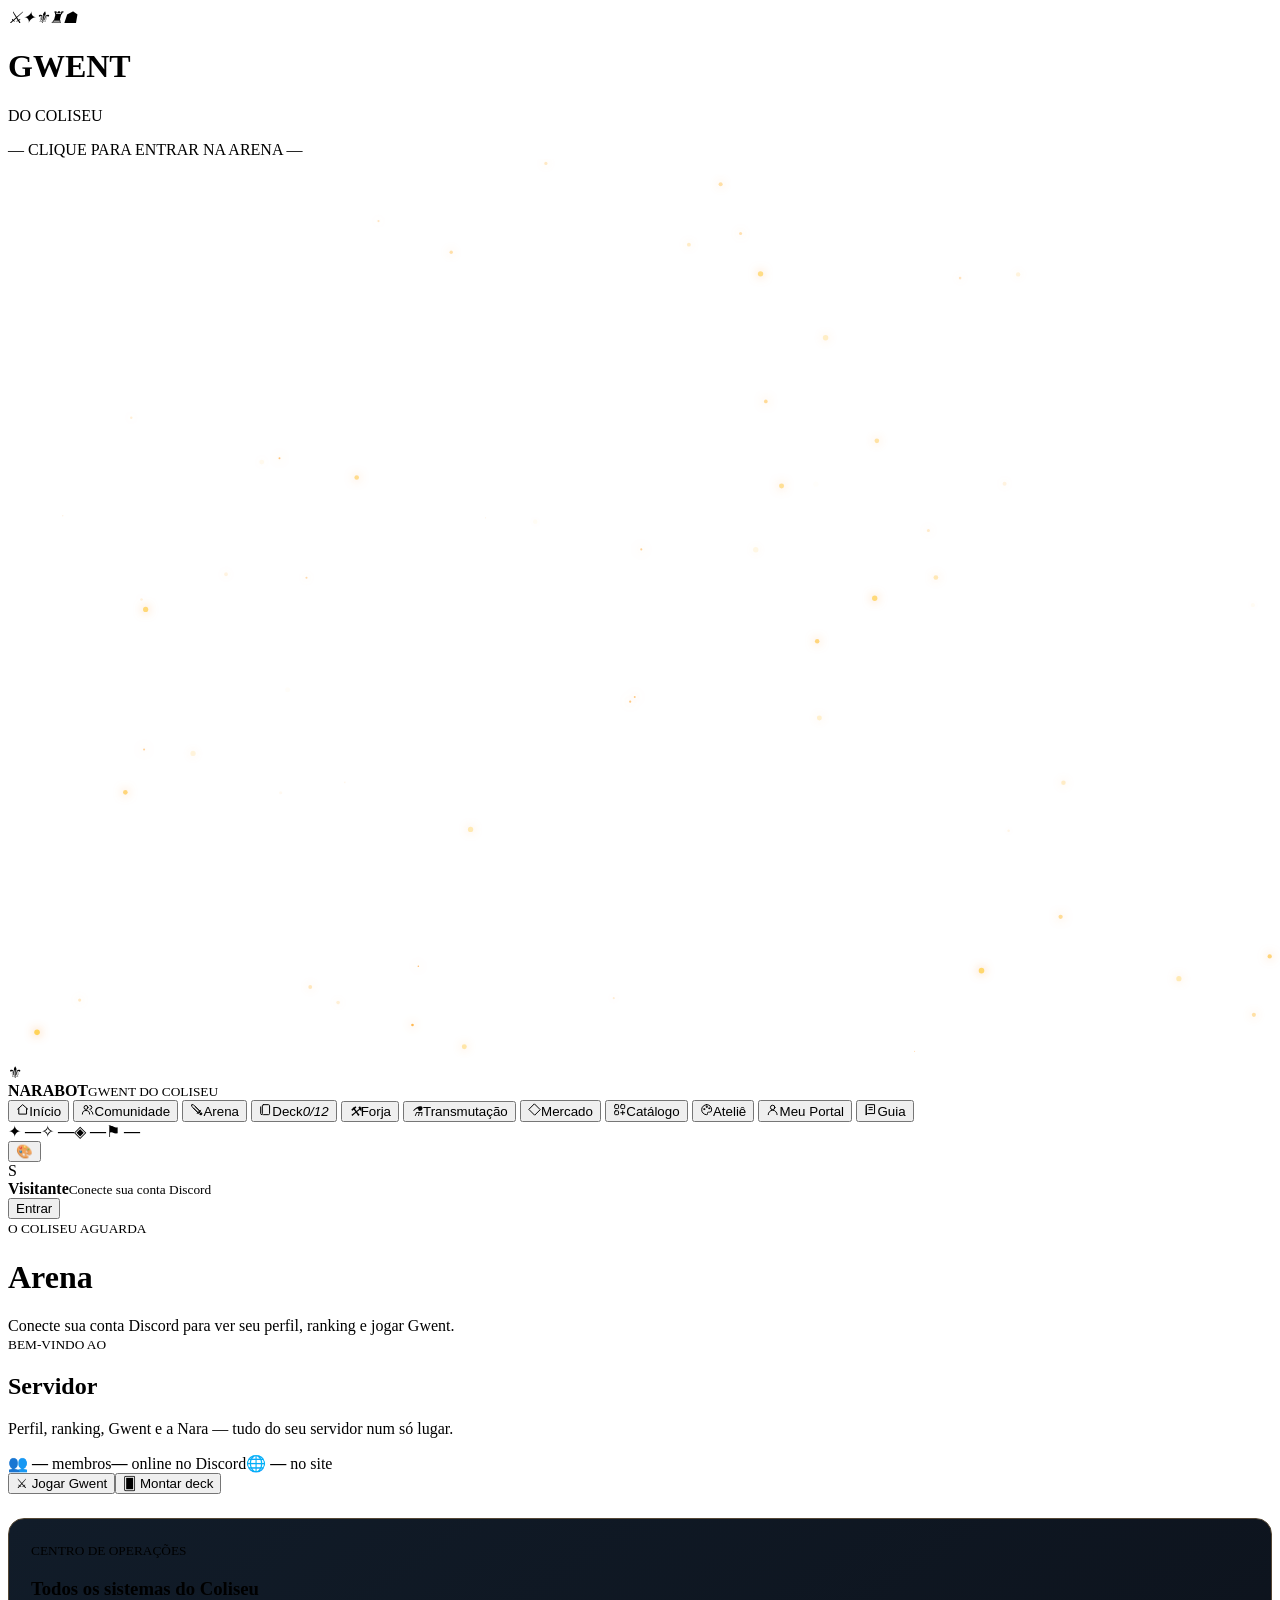
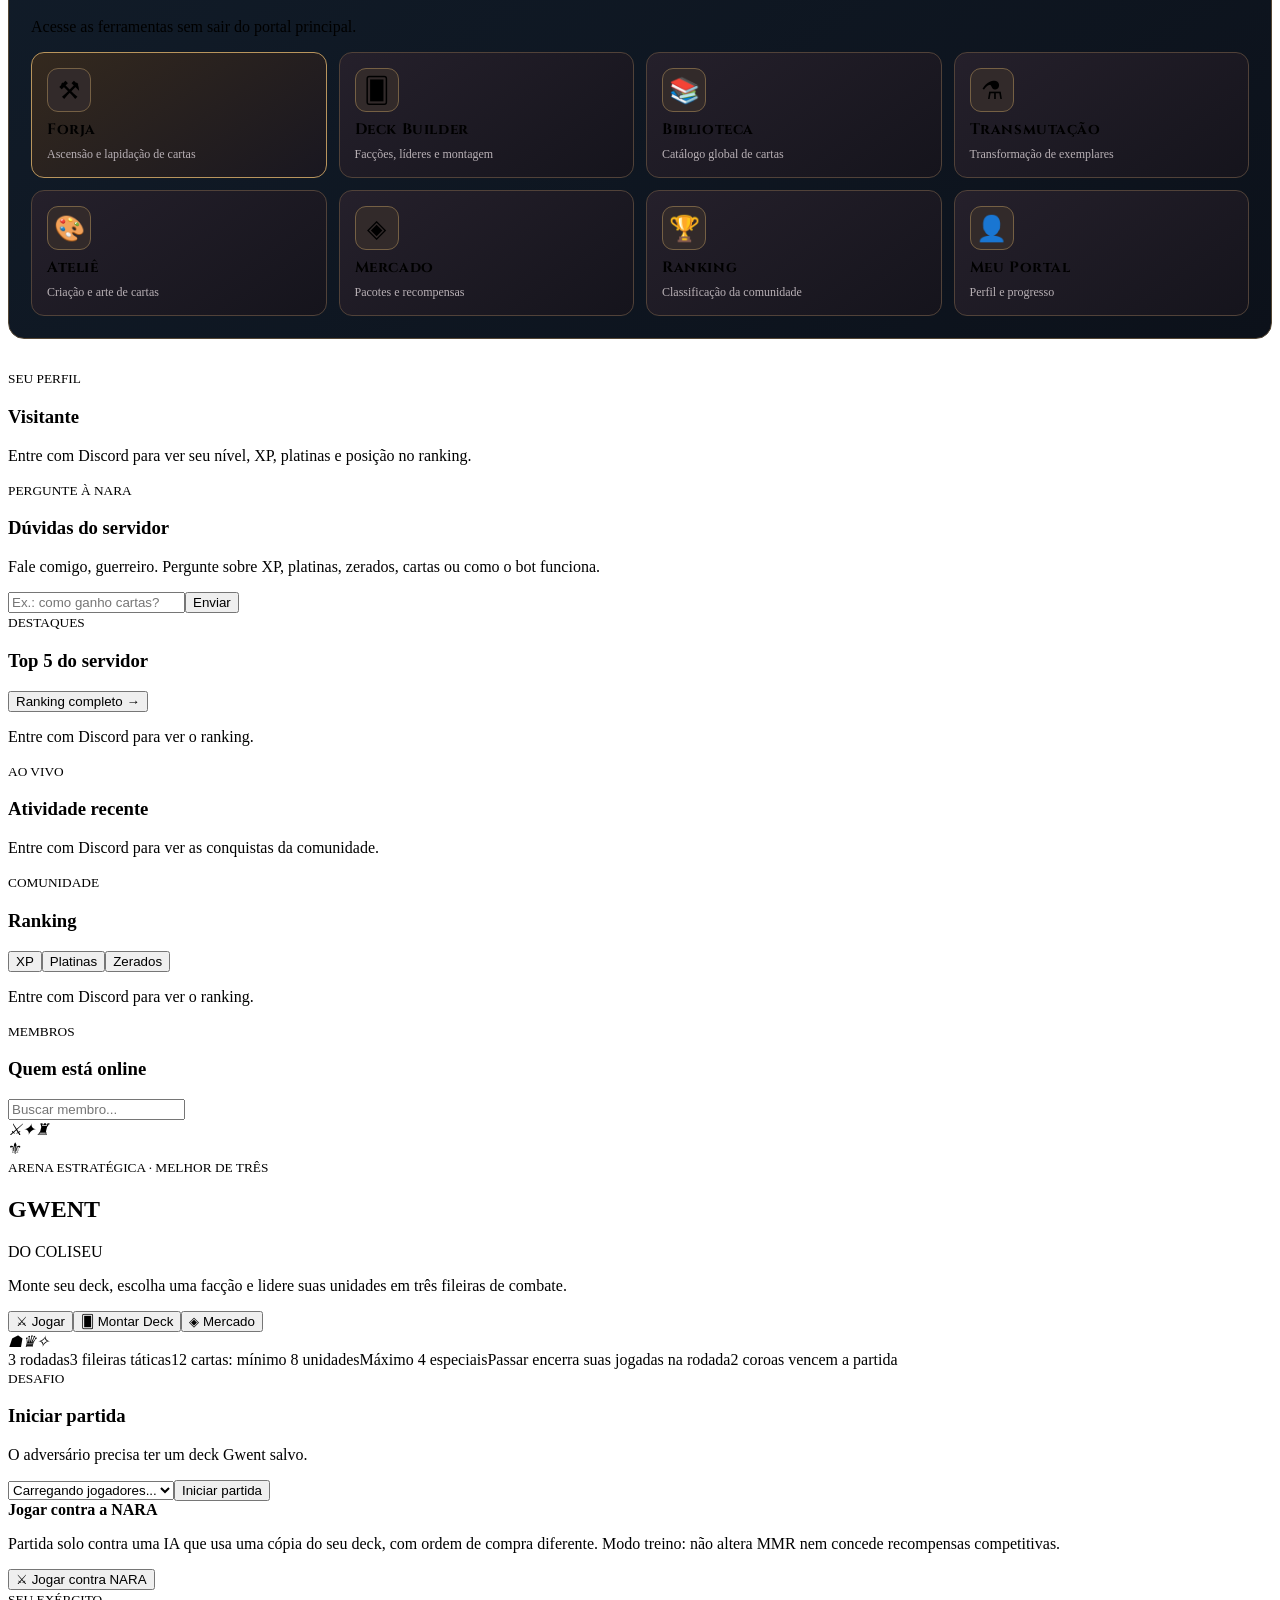
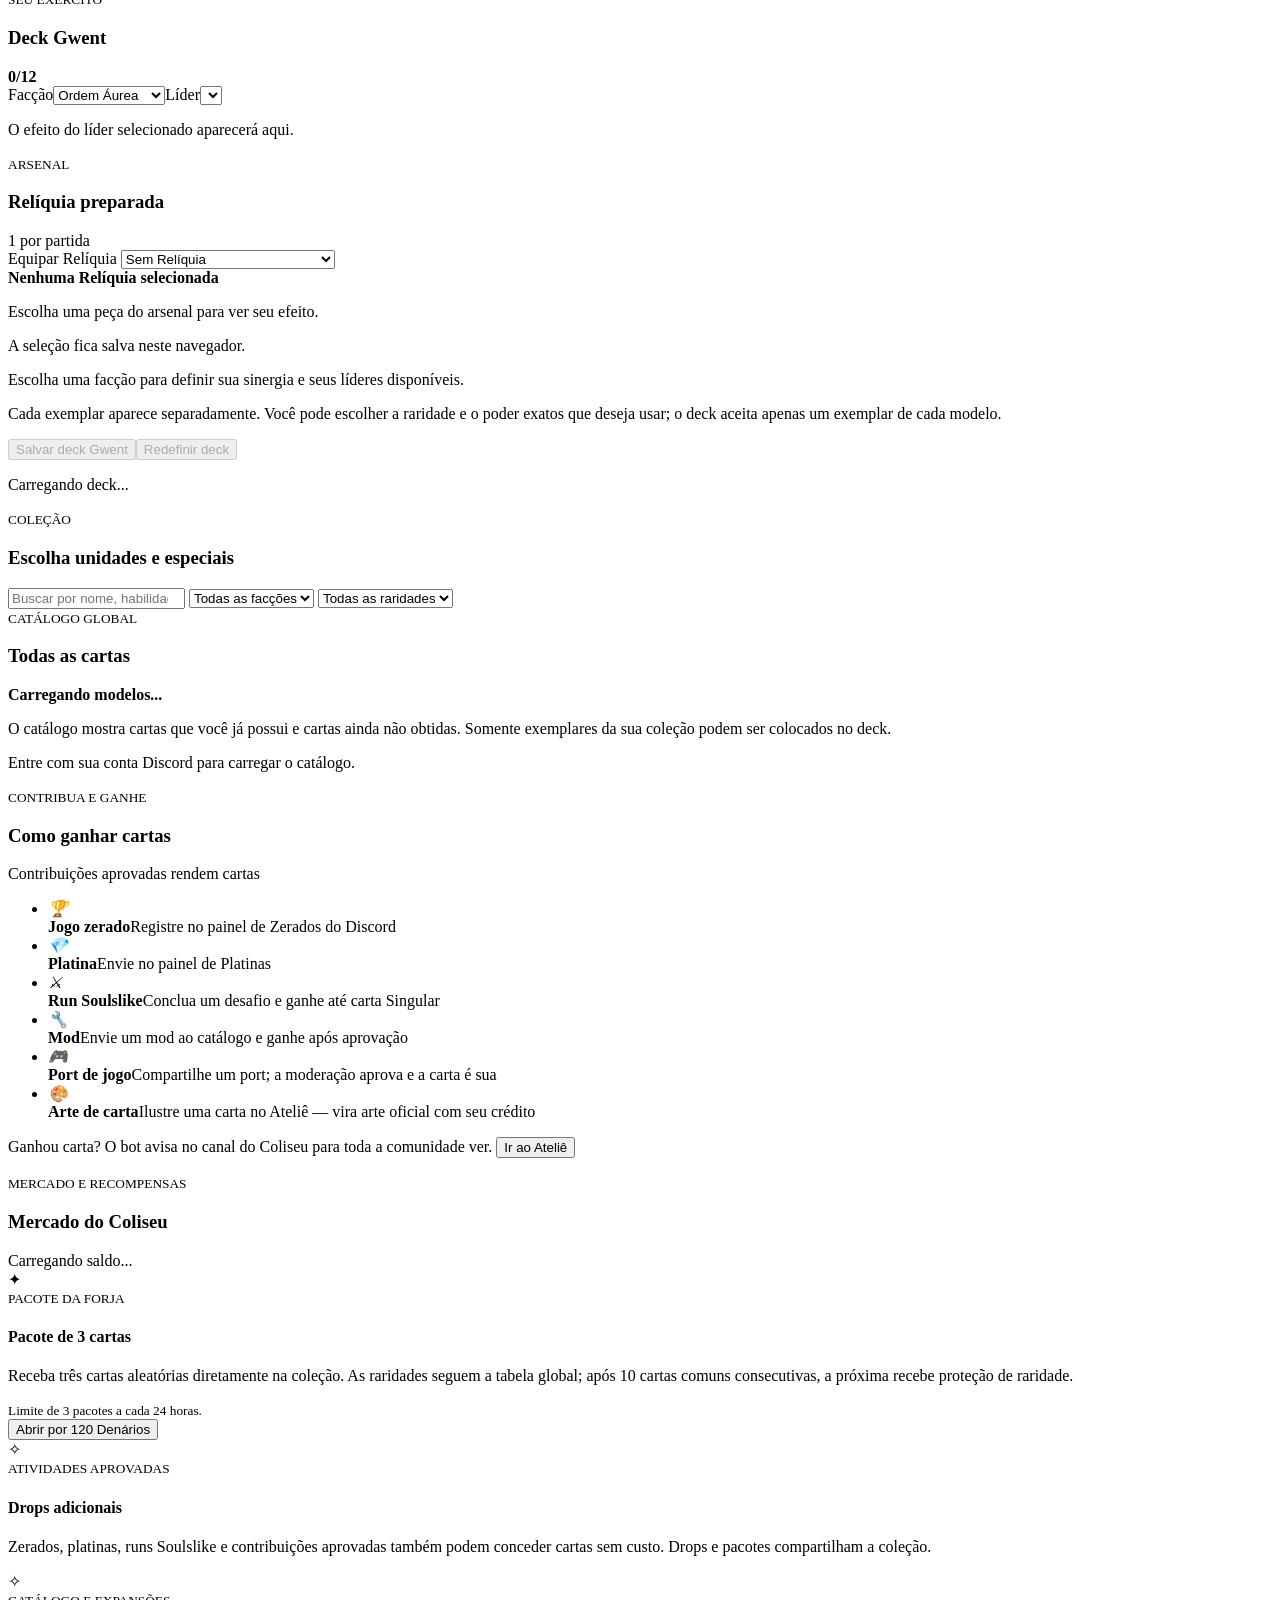
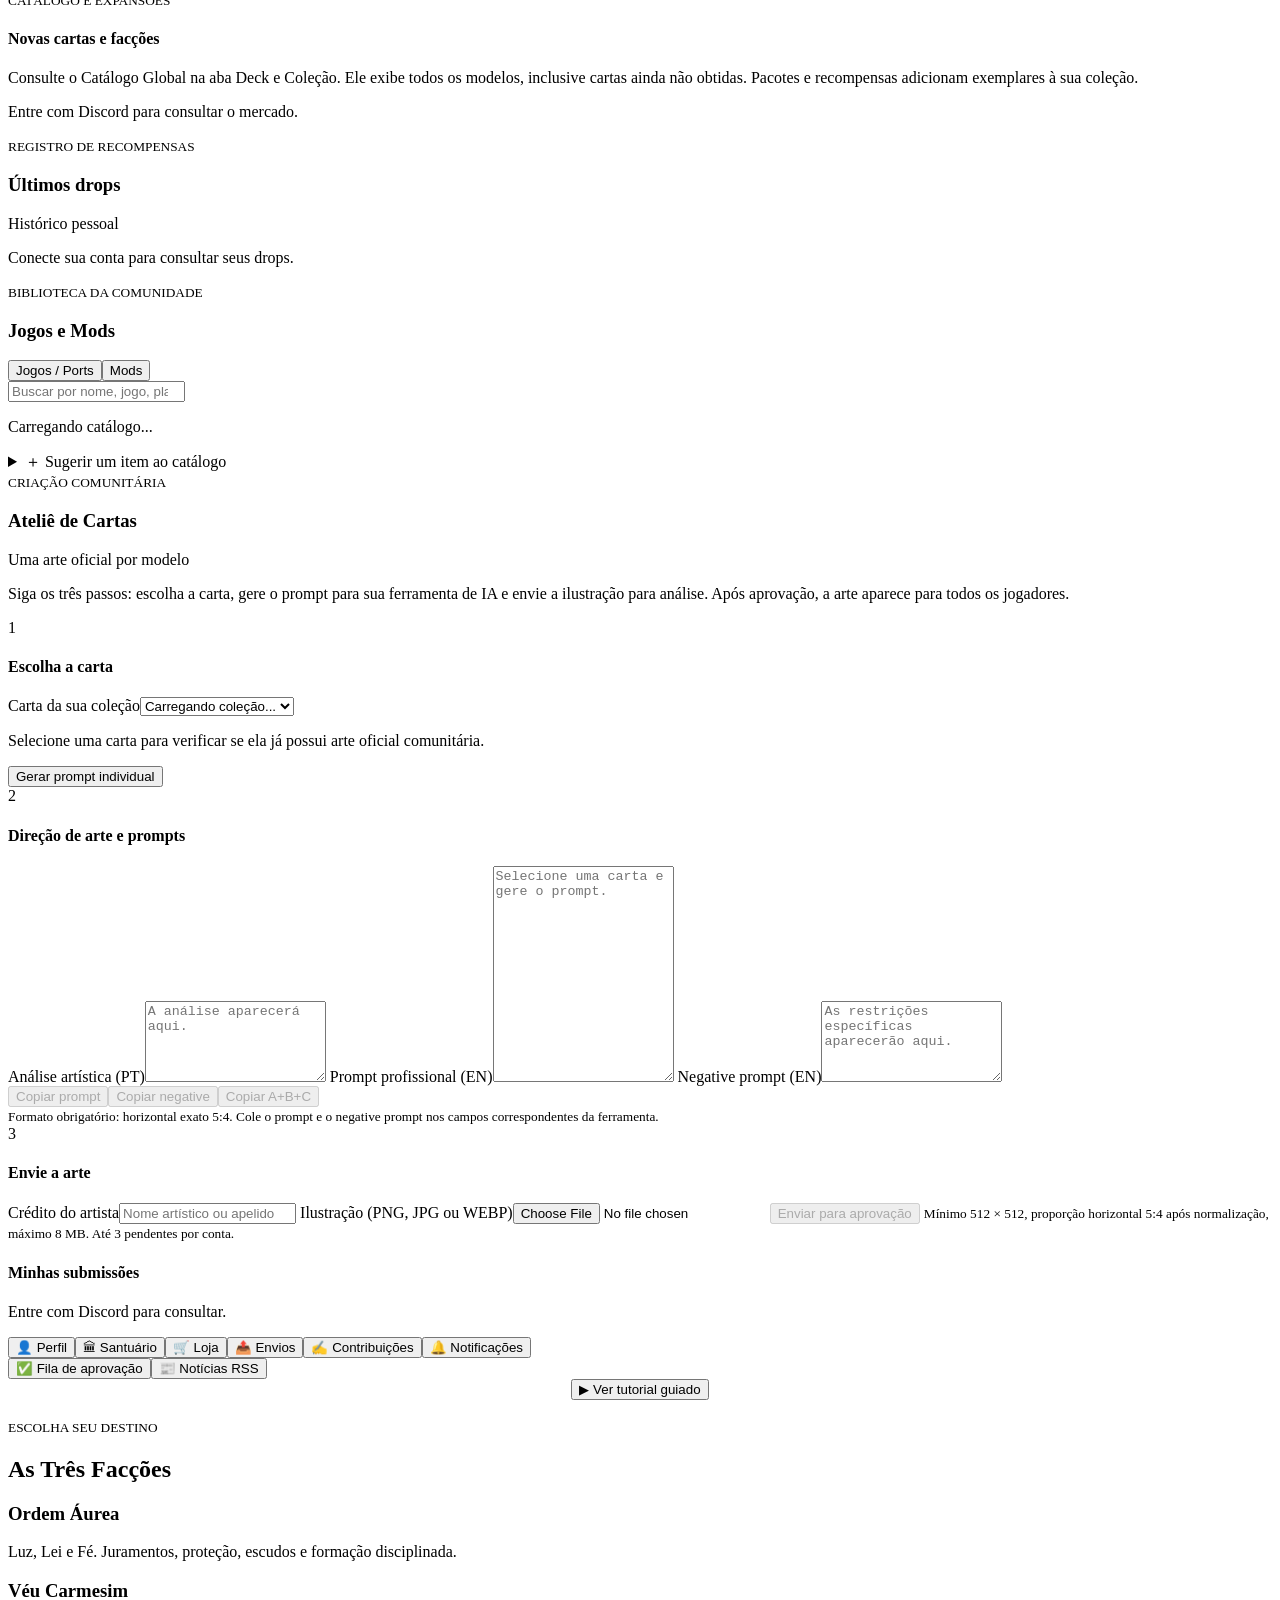
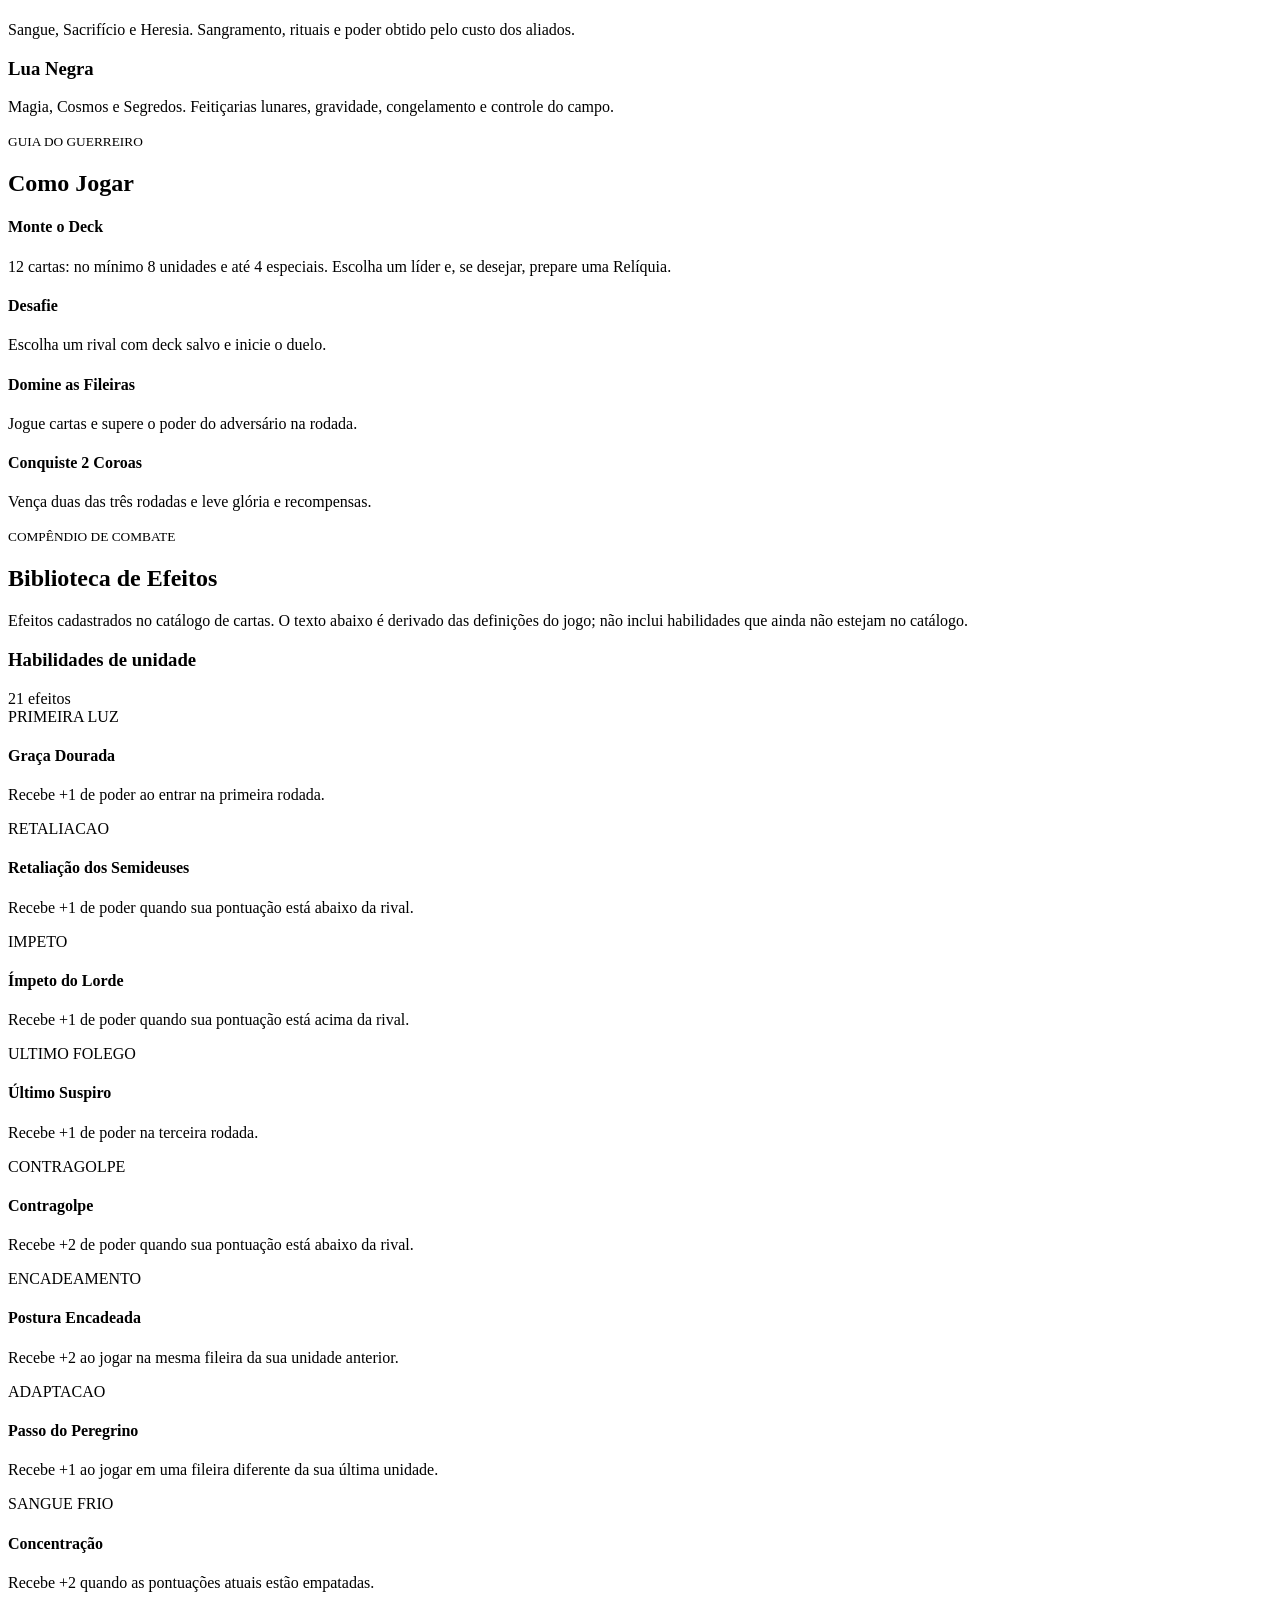
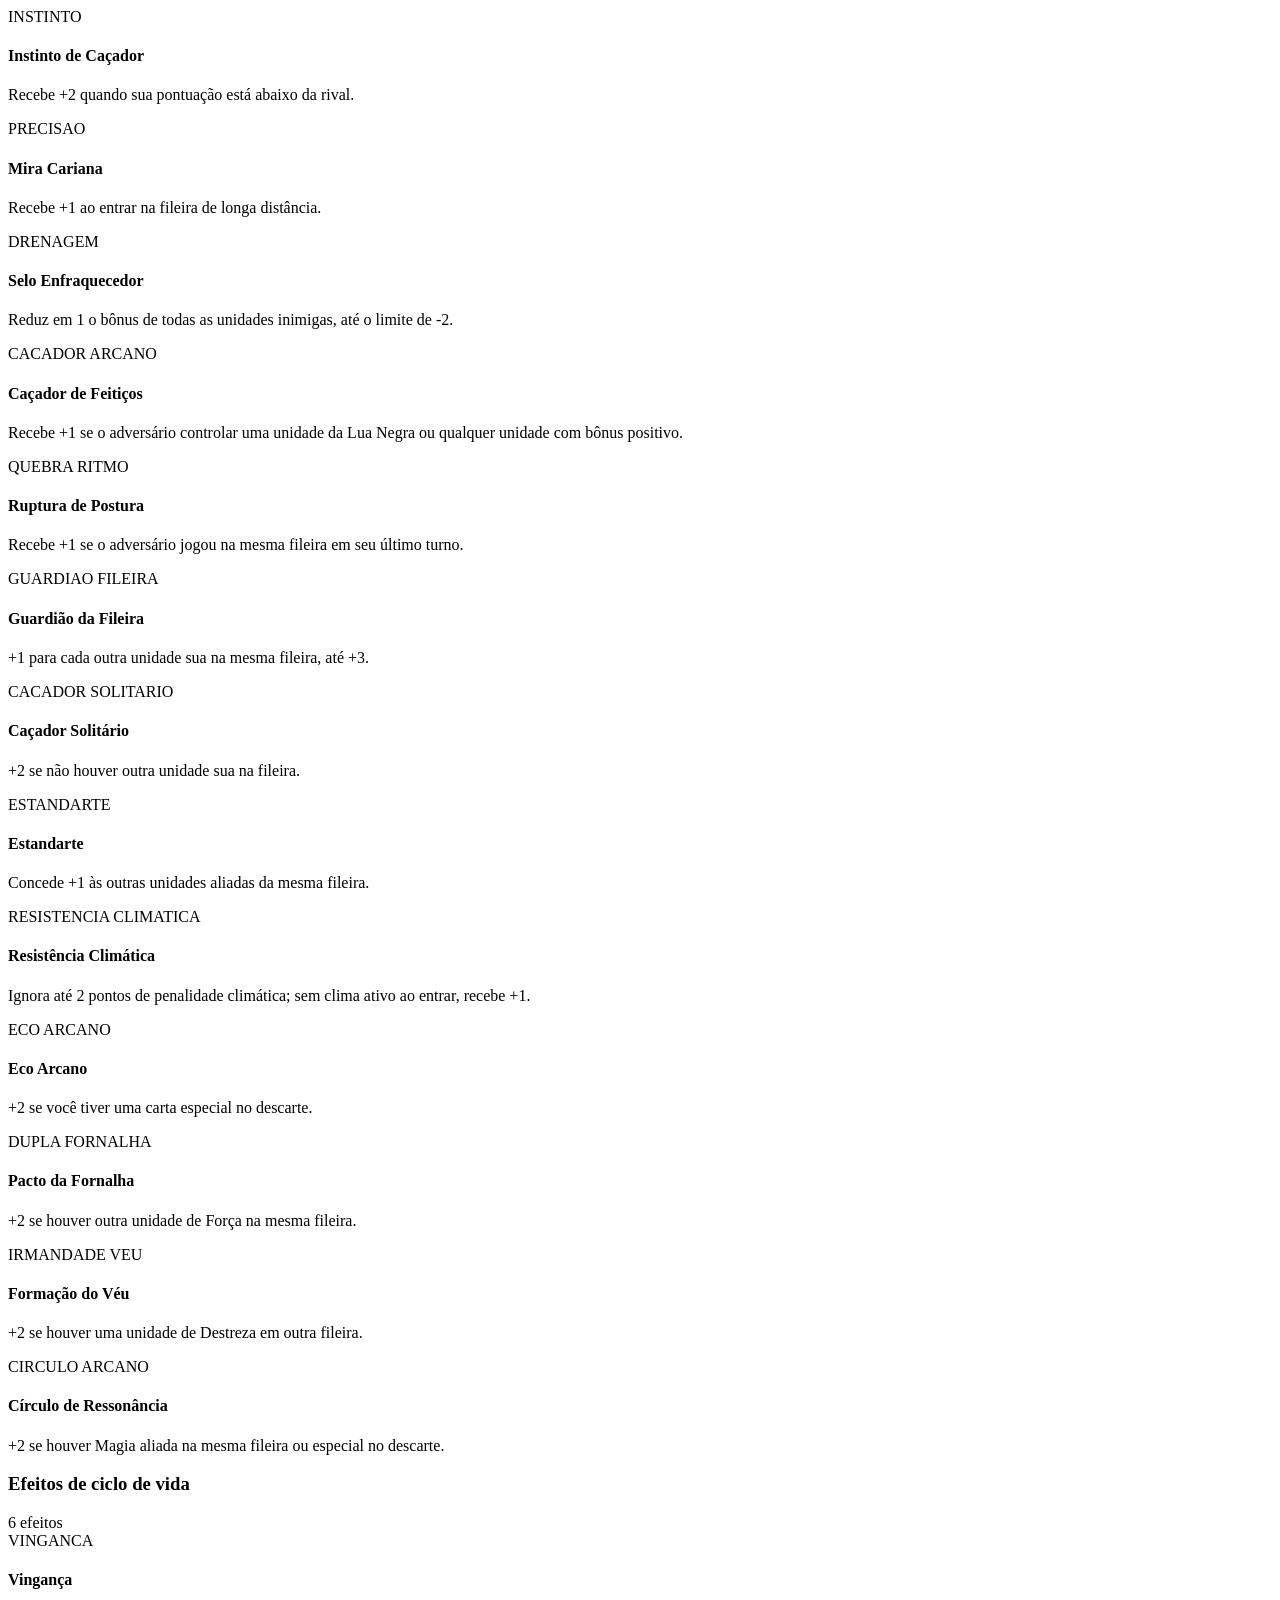
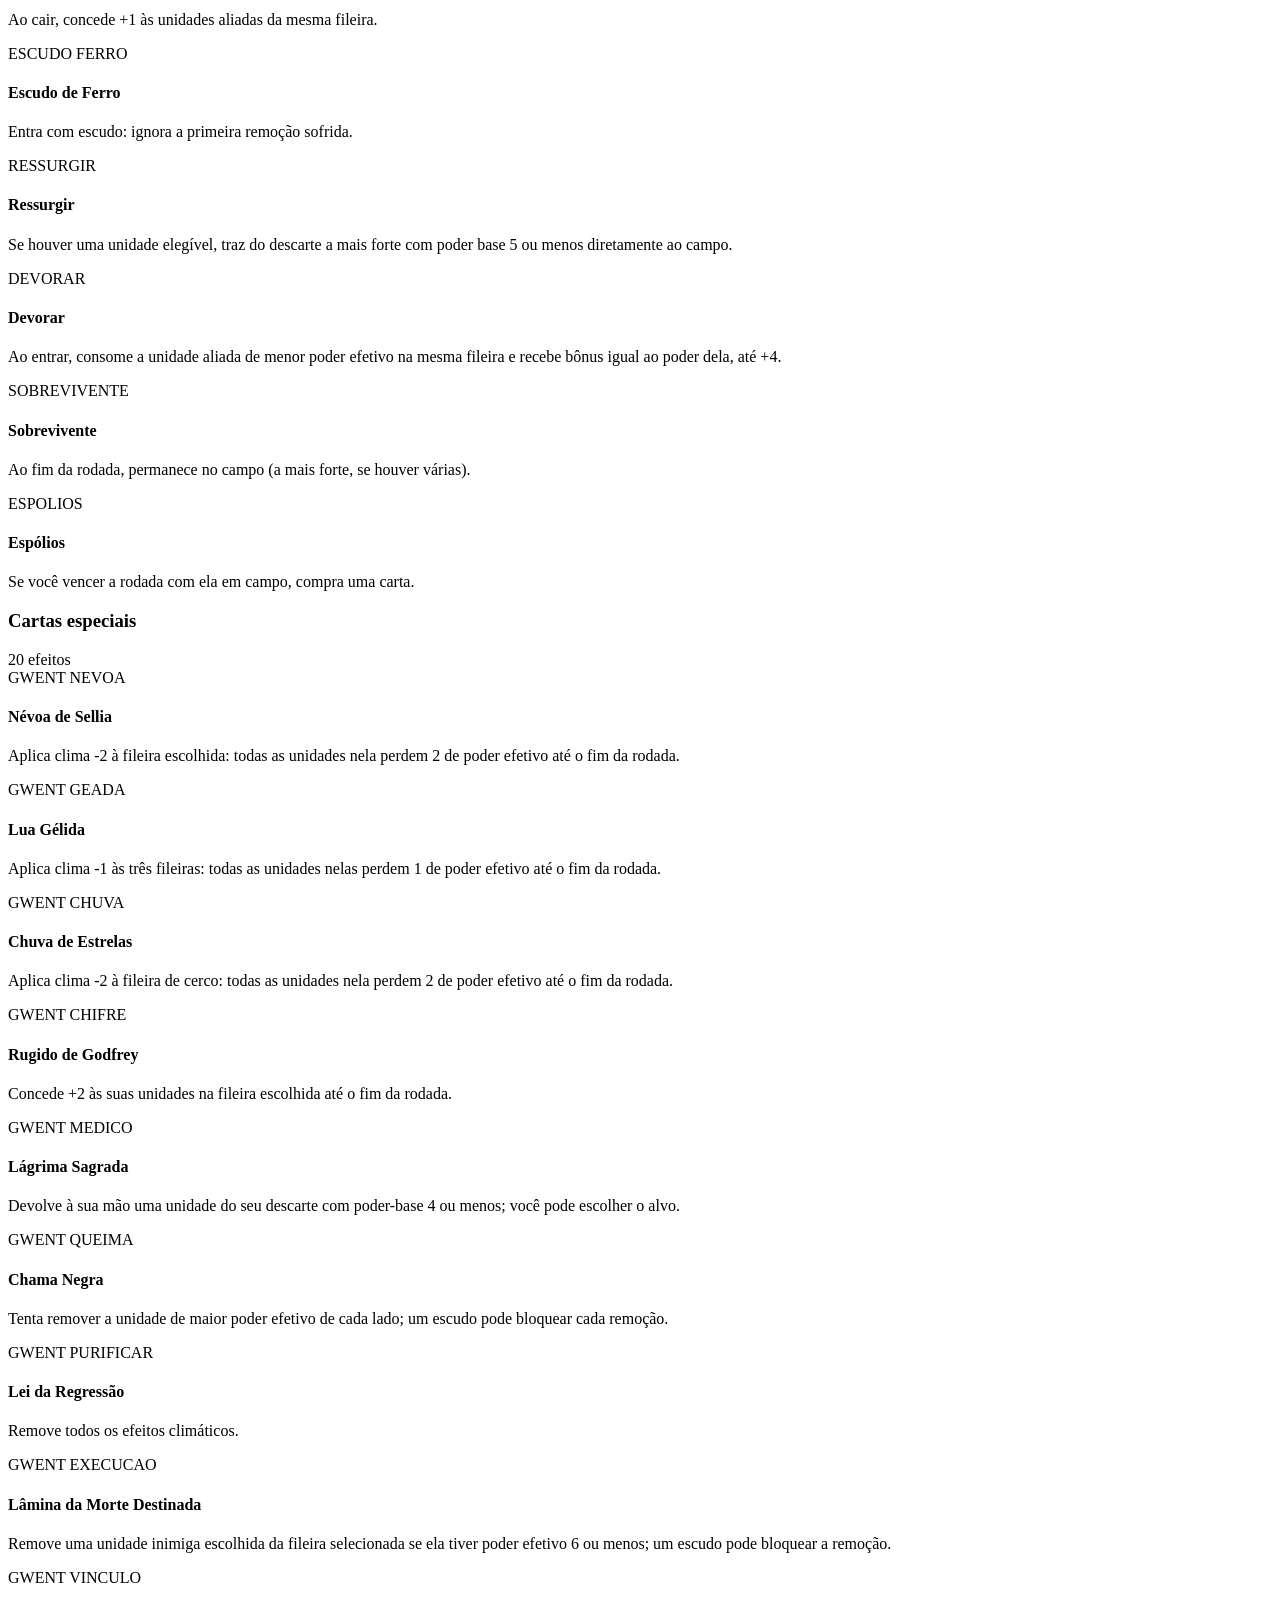
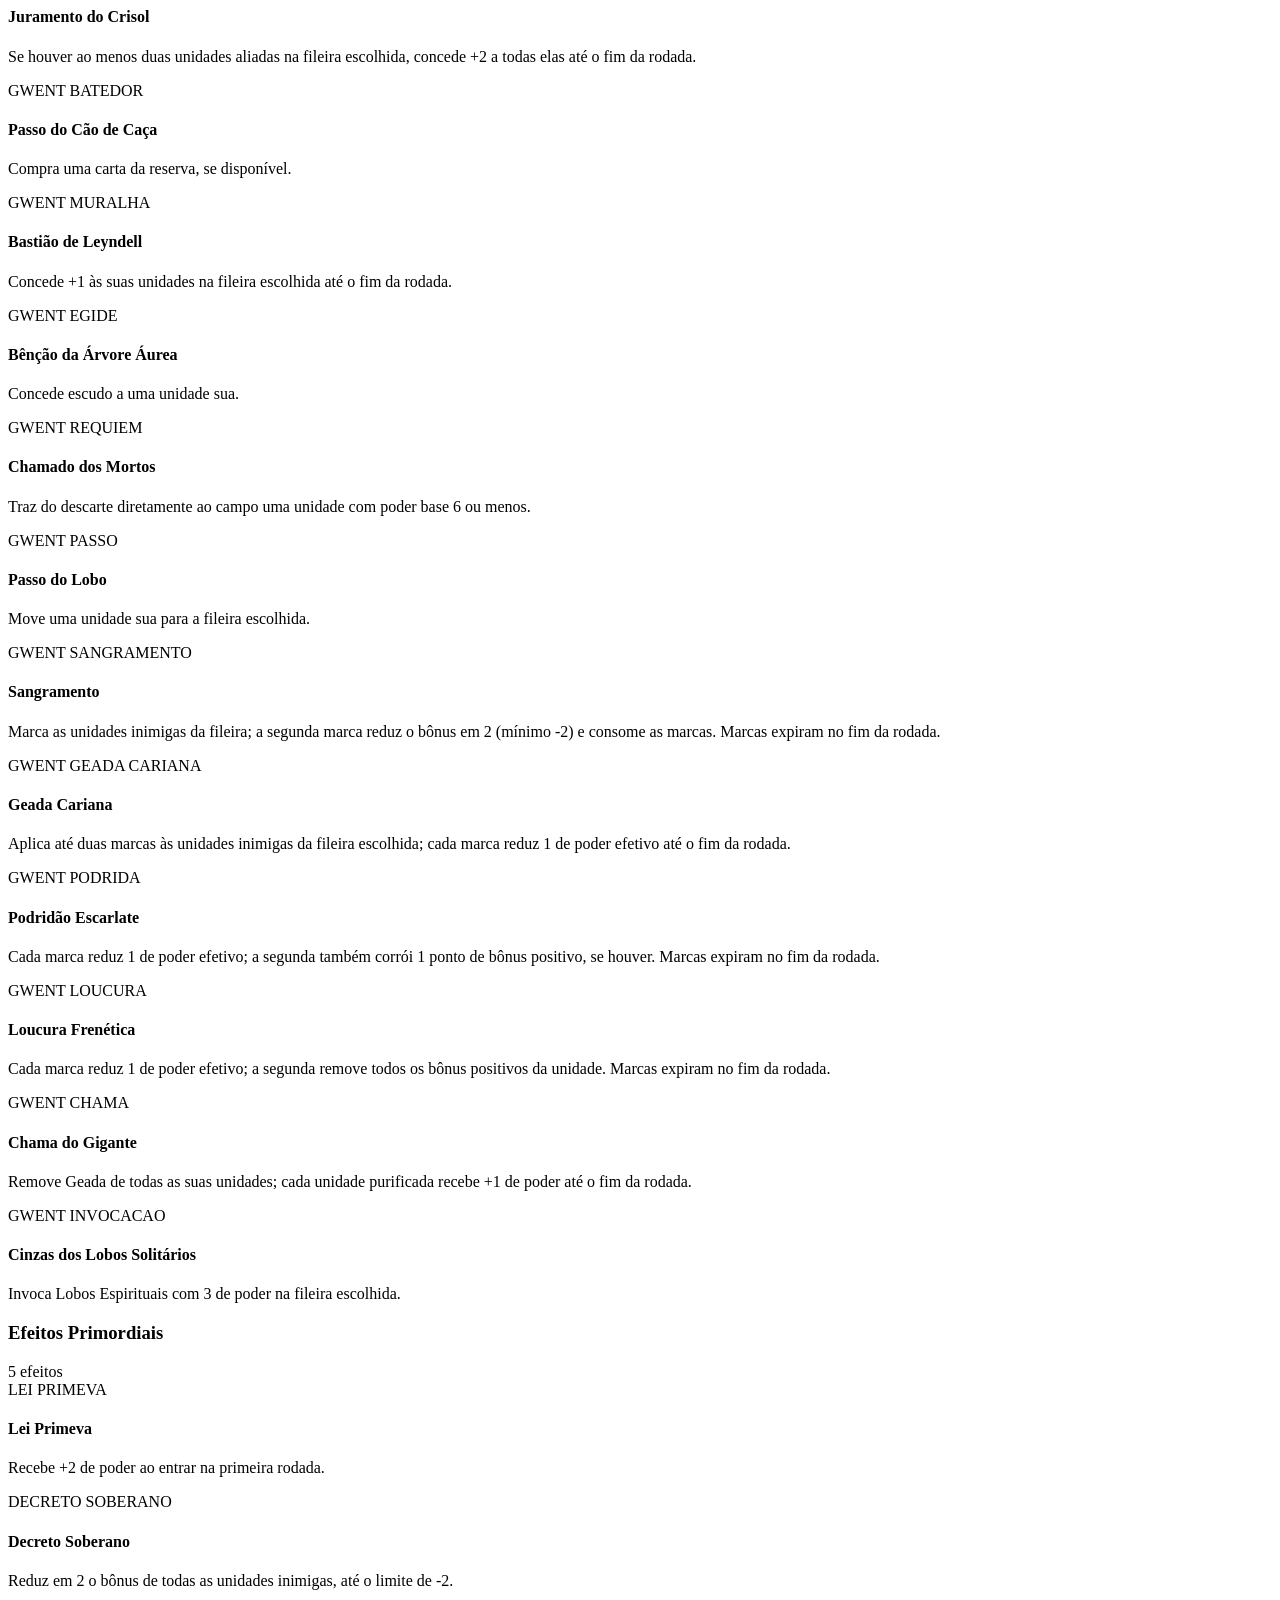
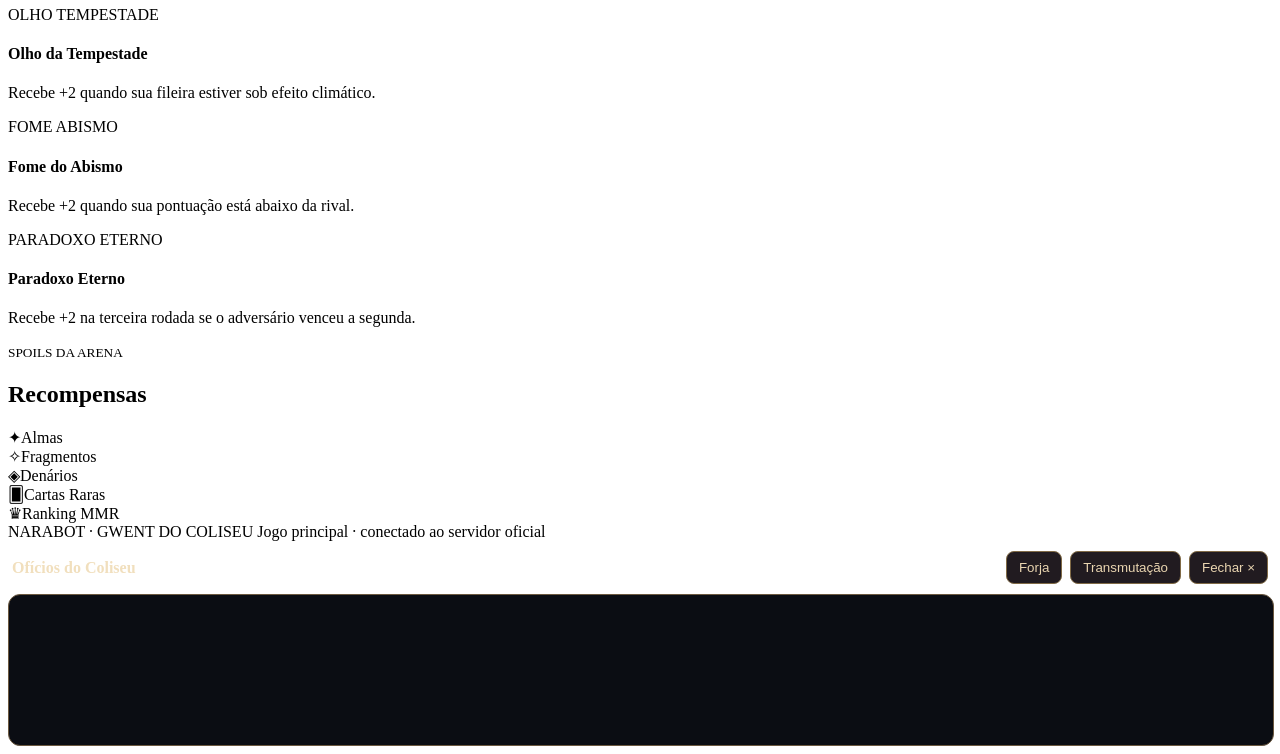
==== commit 983d30f8: "Add files via upload" ====
--- a/site/index.html
+++ b/site/index.html
@@ -46,6 +46,8 @@
     <button class="nav" data-tab="community"><i><svg viewBox="0 0 24 24" width="1em" height="1em" fill="none" stroke="currentColor" stroke-width="1.8" stroke-linecap="round" stroke-linejoin="round" aria-hidden="true"><circle cx="9" cy="8" r="3.5"/><path d="M2.5 20a6.5 6.5 0 0 1 13 0M16 4.5a3.5 3.5 0 0 1 0 7M18 14a6.5 6.5 0 0 1 3.5 6"/></svg></i><span>Comunidade</span></button>
     <button class="nav" data-tab="arena"><i><svg viewBox="0 0 24 24" width="1em" height="1em" fill="none" stroke="currentColor" stroke-width="1.8" stroke-linecap="round" stroke-linejoin="round" aria-hidden="true"><path d="M14.5 17.5 3 6V3h3l11.5 11.5M13 19l6-6M16 16l4 4M19 21l2-2"/><path d="M9.5 6.5 21 18v3h-3L6.5 9.5"/></svg></i><span>Arena</span><em class="nbadge" id="nb-arena" hidden>!</em></button>
     <button class="nav" data-tab="deck"><i><svg viewBox="0 0 24 24" width="1em" height="1em" fill="none" stroke="currentColor" stroke-width="1.8" stroke-linecap="round" stroke-linejoin="round" aria-hidden="true"><rect x="6" y="3" width="13" height="18" rx="2"/><path d="M3 7v12a2 2 0 0 0 2 2"/></svg></i><span>Deck</span><em class="nbadge" id="nb-deck">0/12</em></button>
+    <button class="nav" type="button" data-open-forja aria-label="Abrir Forja"><i>⚒</i><span>Forja</span></button>
+    <button class="nav" type="button" data-open-transmutacao aria-label="Abrir Transmutação"><i>⚗</i><span>Transmutação</span></button>
     <button class="nav" data-tab="market"><i><svg viewBox="0 0 24 24" width="1em" height="1em" fill="none" stroke="currentColor" stroke-width="1.8" stroke-linecap="round" stroke-linejoin="round" aria-hidden="true"><path d="M12 2 22 12 12 22 2 12z"/></svg></i><span>Mercado</span></button>
     <button class="nav" data-tab="catalog"><i><svg viewBox="0 0 24 24" width="1em" height="1em" fill="none" stroke="currentColor" stroke-width="1.8" stroke-linecap="round" stroke-linejoin="round" aria-hidden="true"><rect x="3" y="3" width="7" height="7" rx="1.5"/><rect x="14" y="3" width="7" height="7" rx="1.5"/><rect x="3" y="14" width="7" height="7" rx="1.5"/><path d="M14 17.5h7M17.5 14v7"/></svg></i><span>Catálogo</span></button>
     <button class="nav" data-tab="atelier"><i><svg viewBox="0 0 24 24" width="1em" height="1em" fill="none" stroke="currentColor" stroke-width="1.8" stroke-linecap="round" stroke-linejoin="round" aria-hidden="true"><path d="M12 3a9 9 0 1 0 0 18c1.7 0 2-1 1.5-2-.6-1.2.2-2.5 1.6-2.5H17a4 4 0 0 0 4-4C21 6.5 17 3 12 3z"/><circle cx="7.5" cy="11" r="1"/><circle cx="12" cy="7" r="1"/><circle cx="16.5" cy="9.5" r="1"/></svg></i><span>Ateliê</span></button>
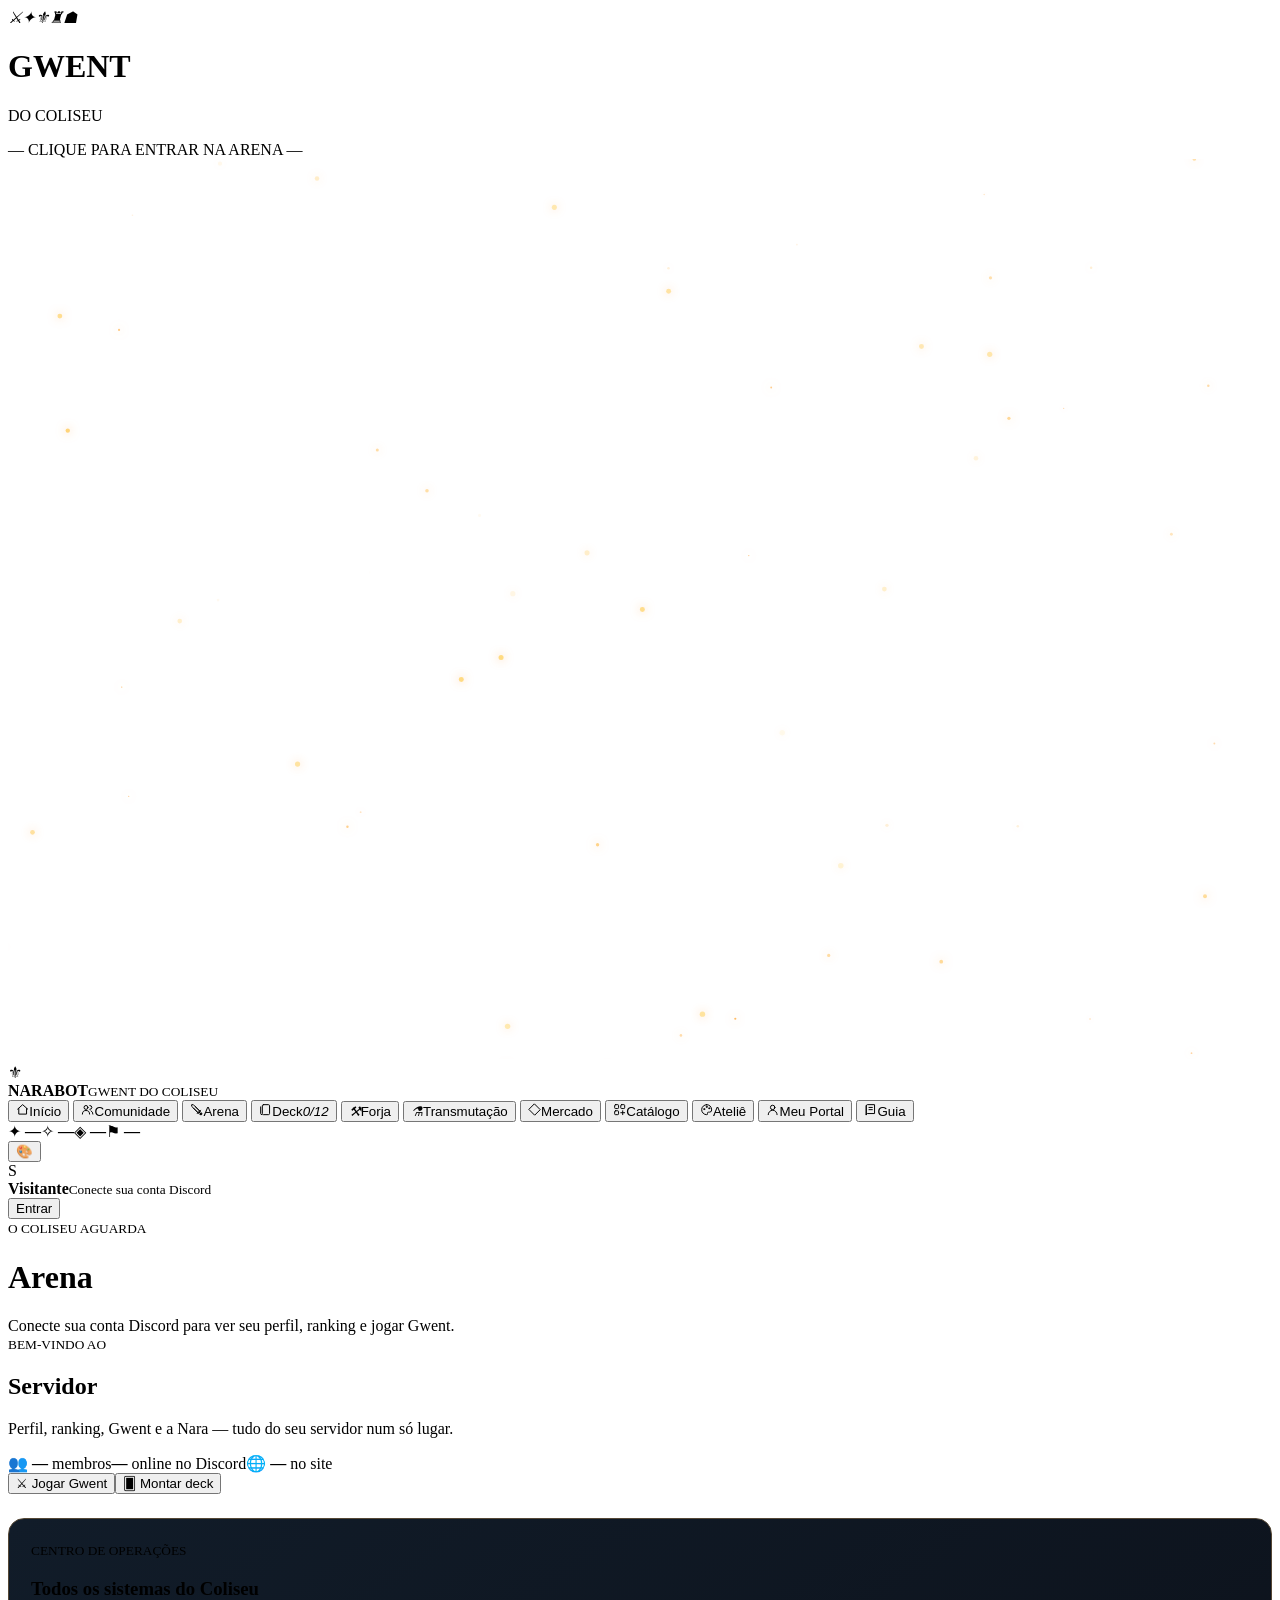
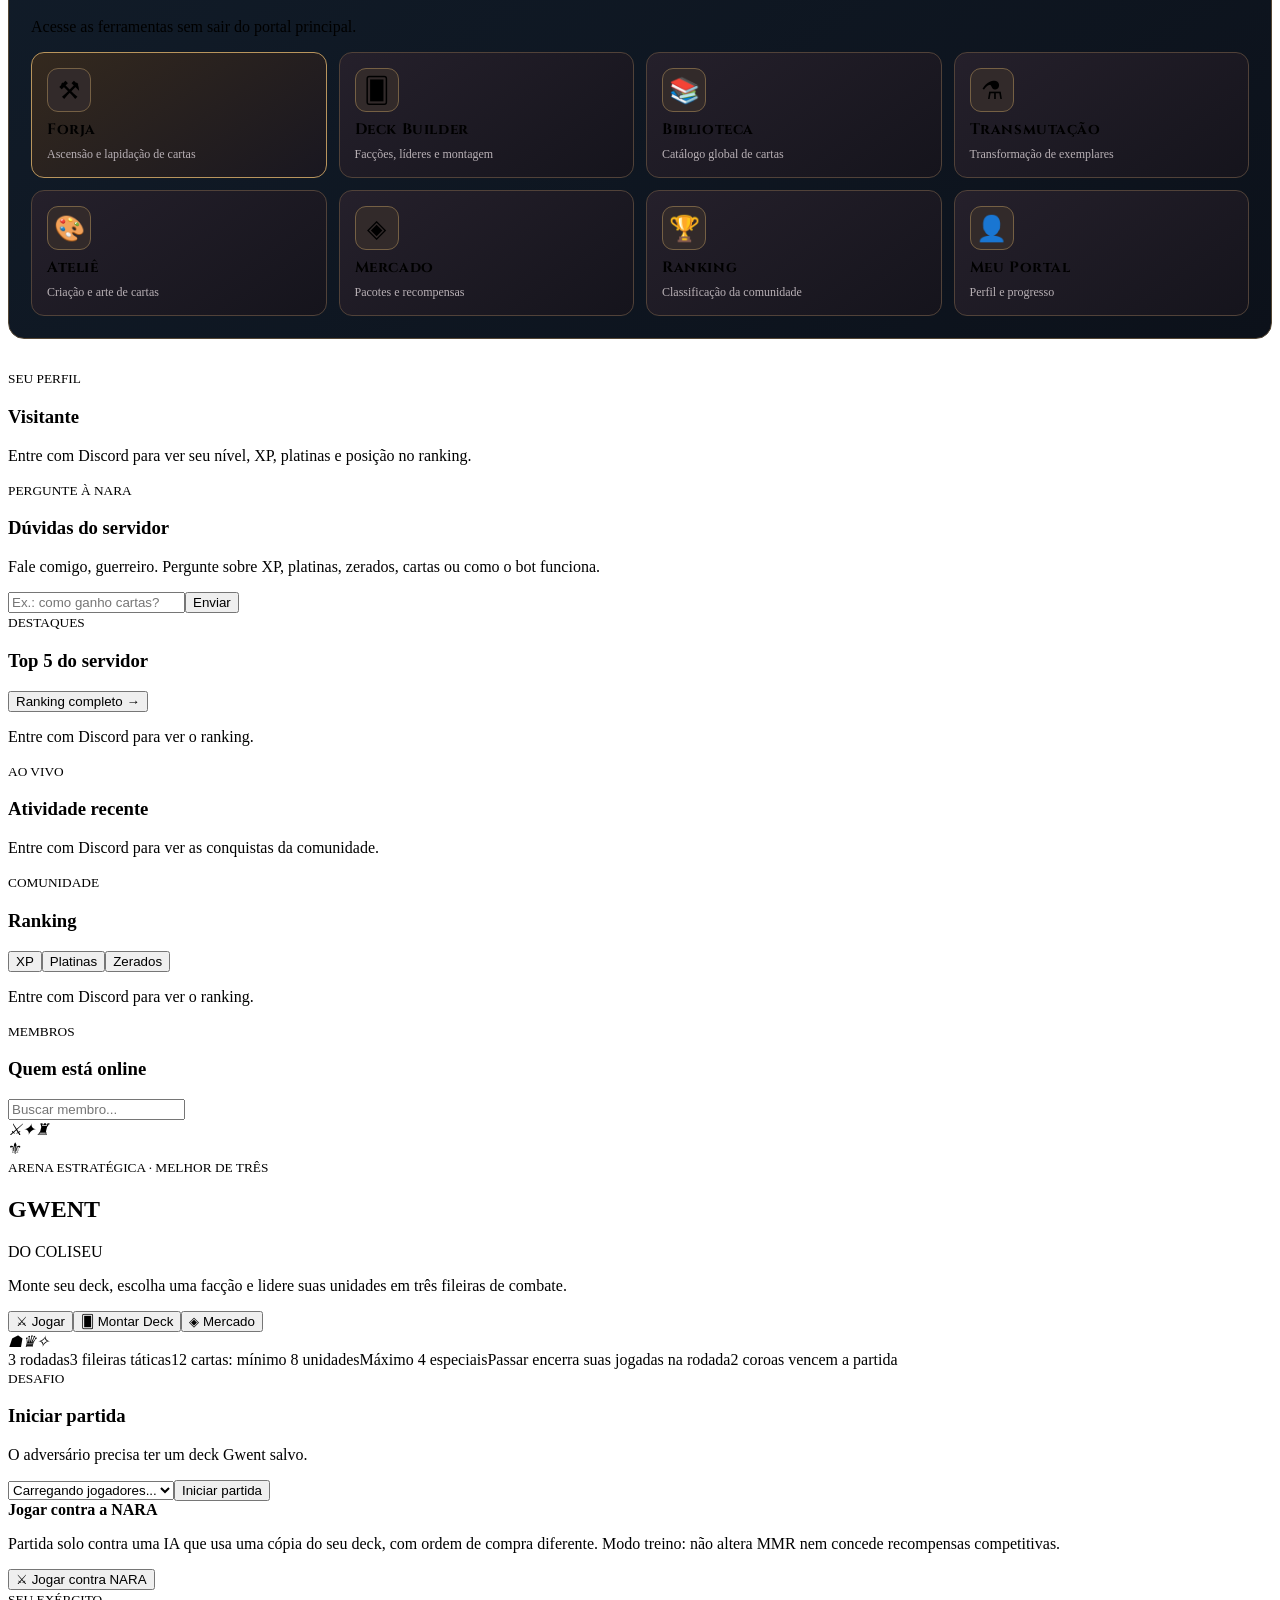
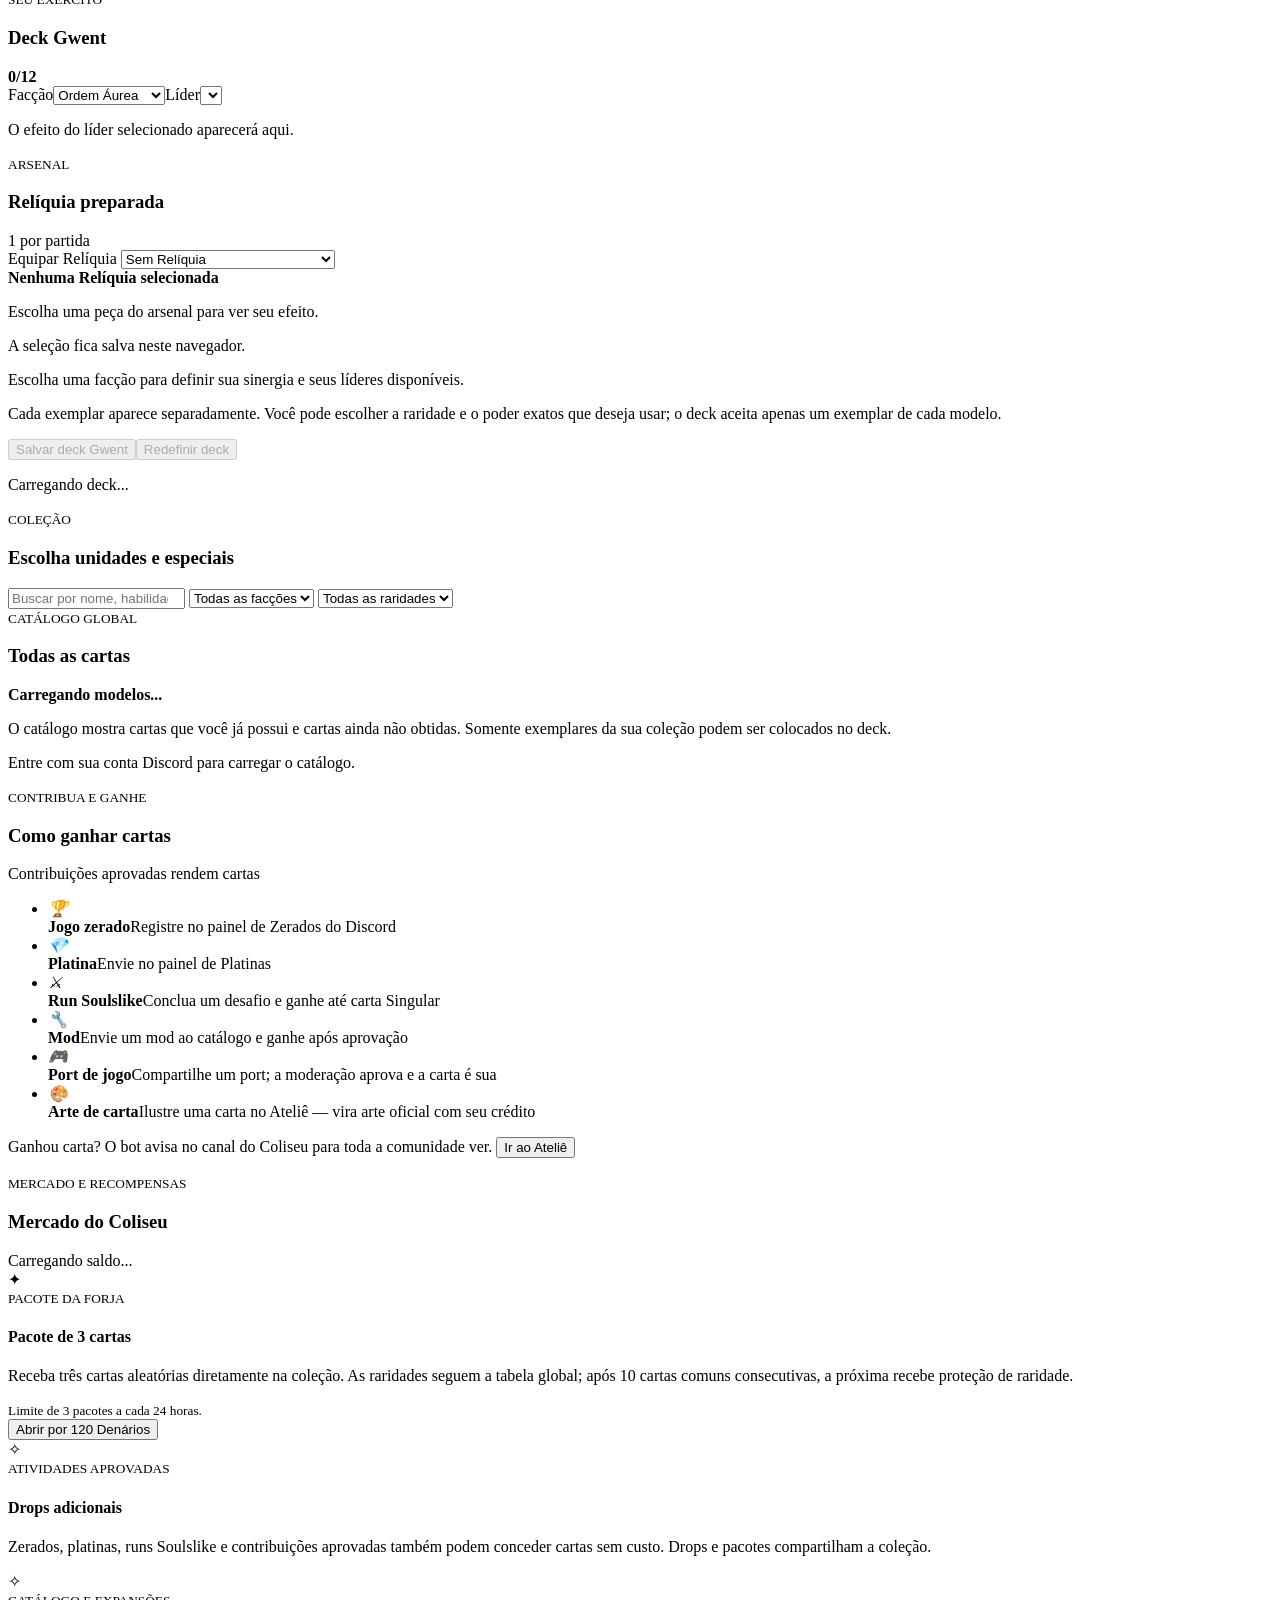
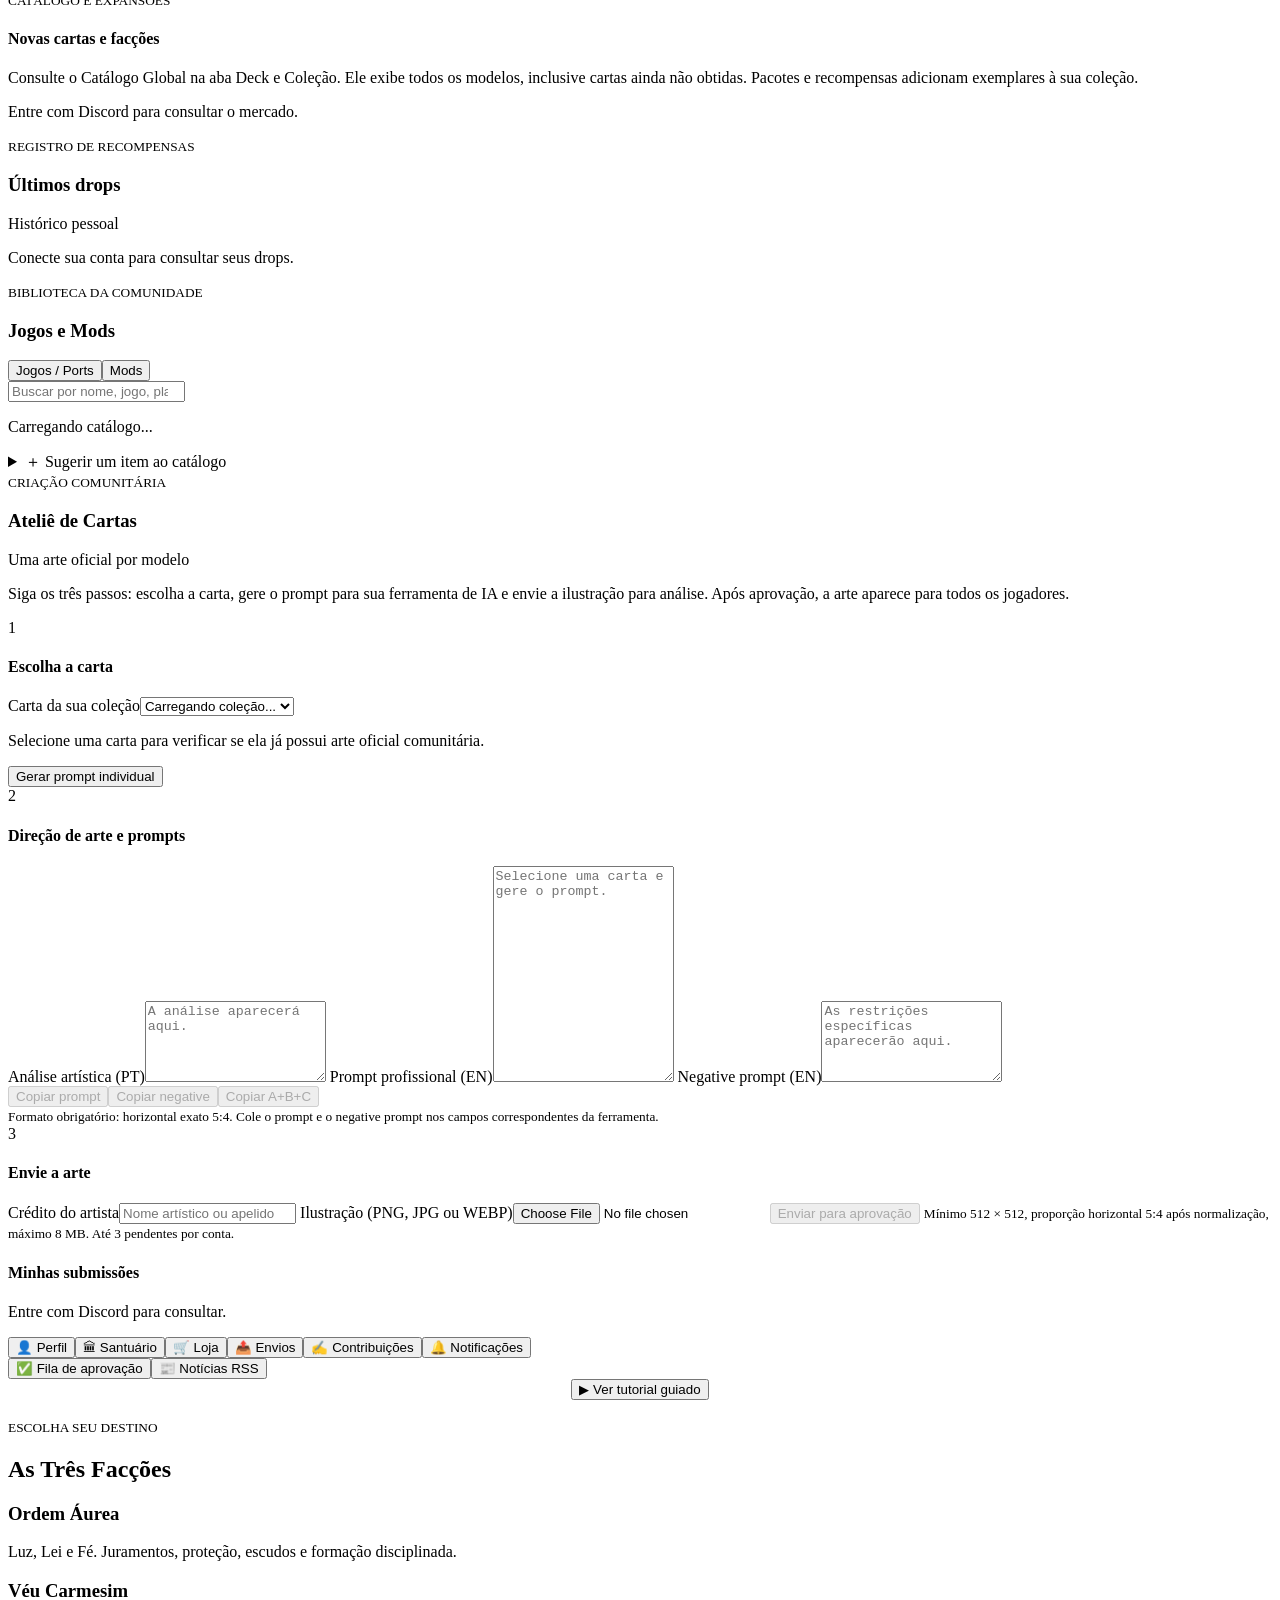
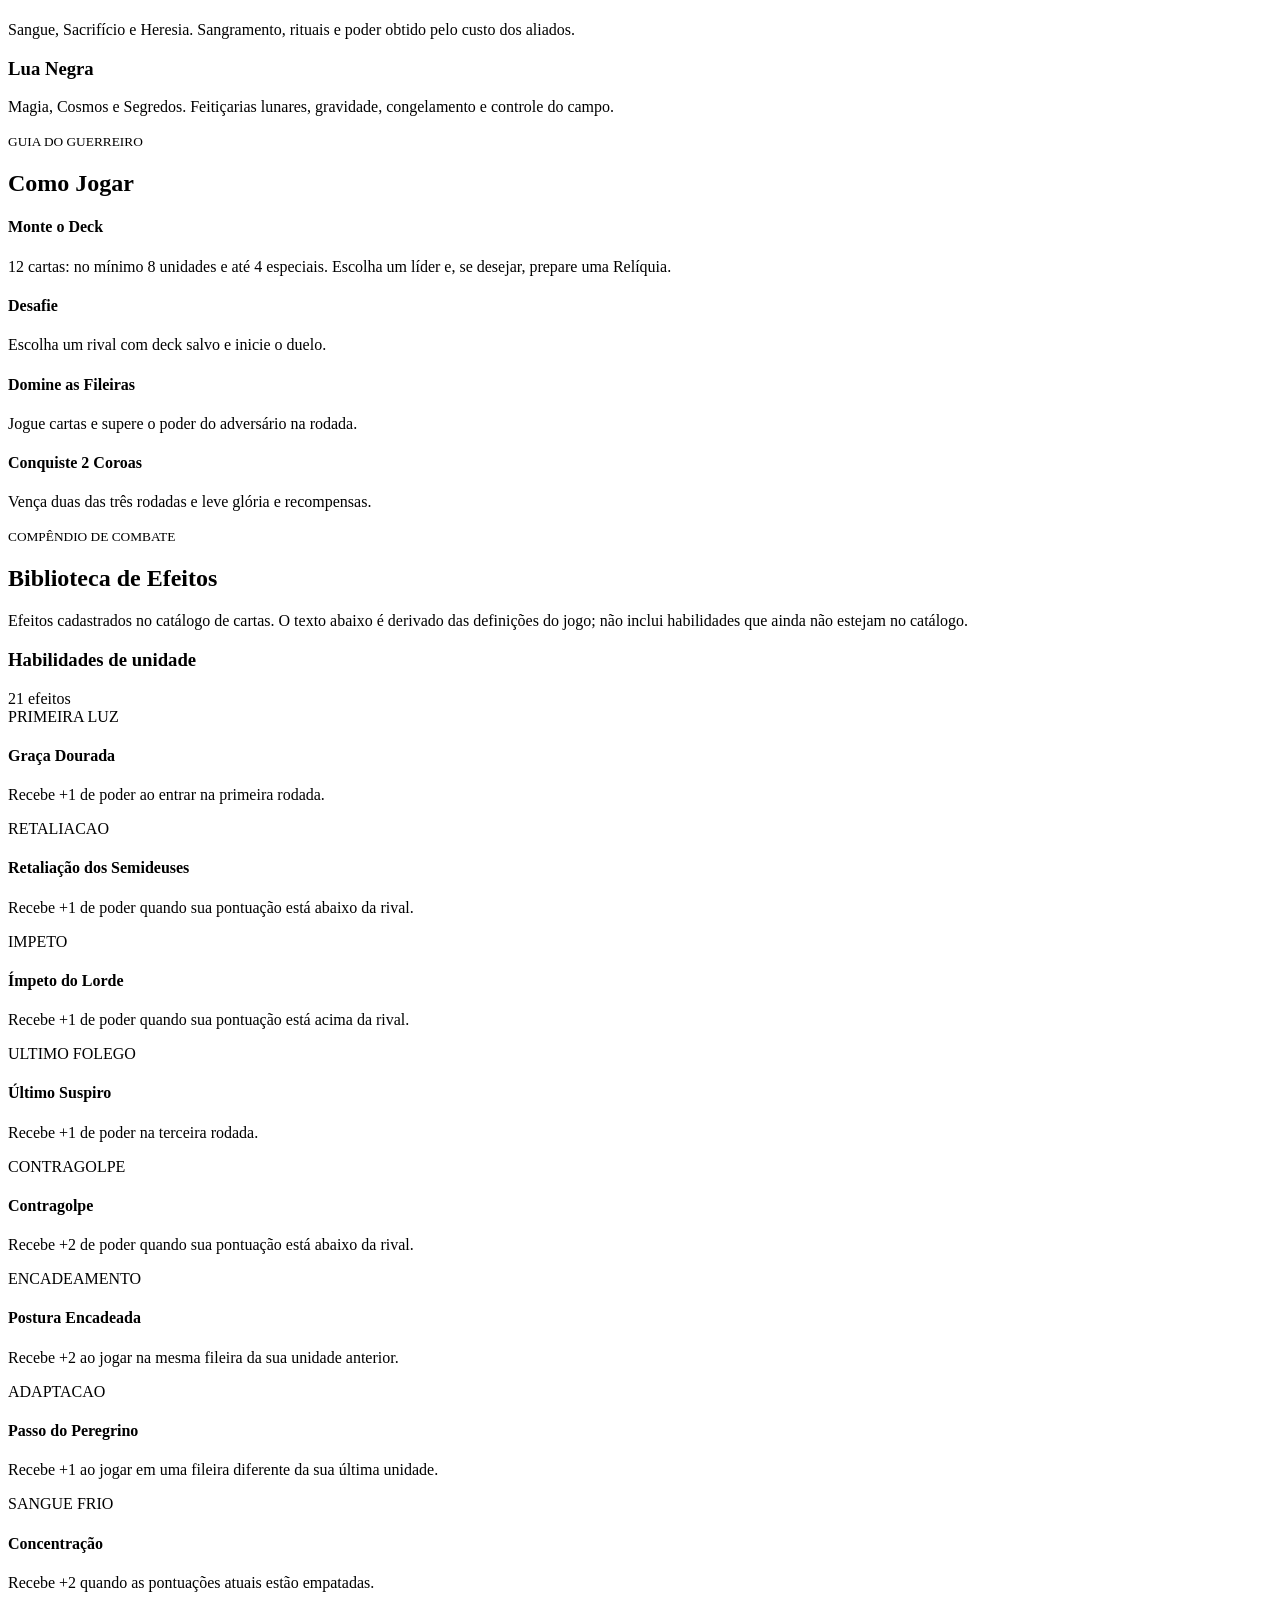
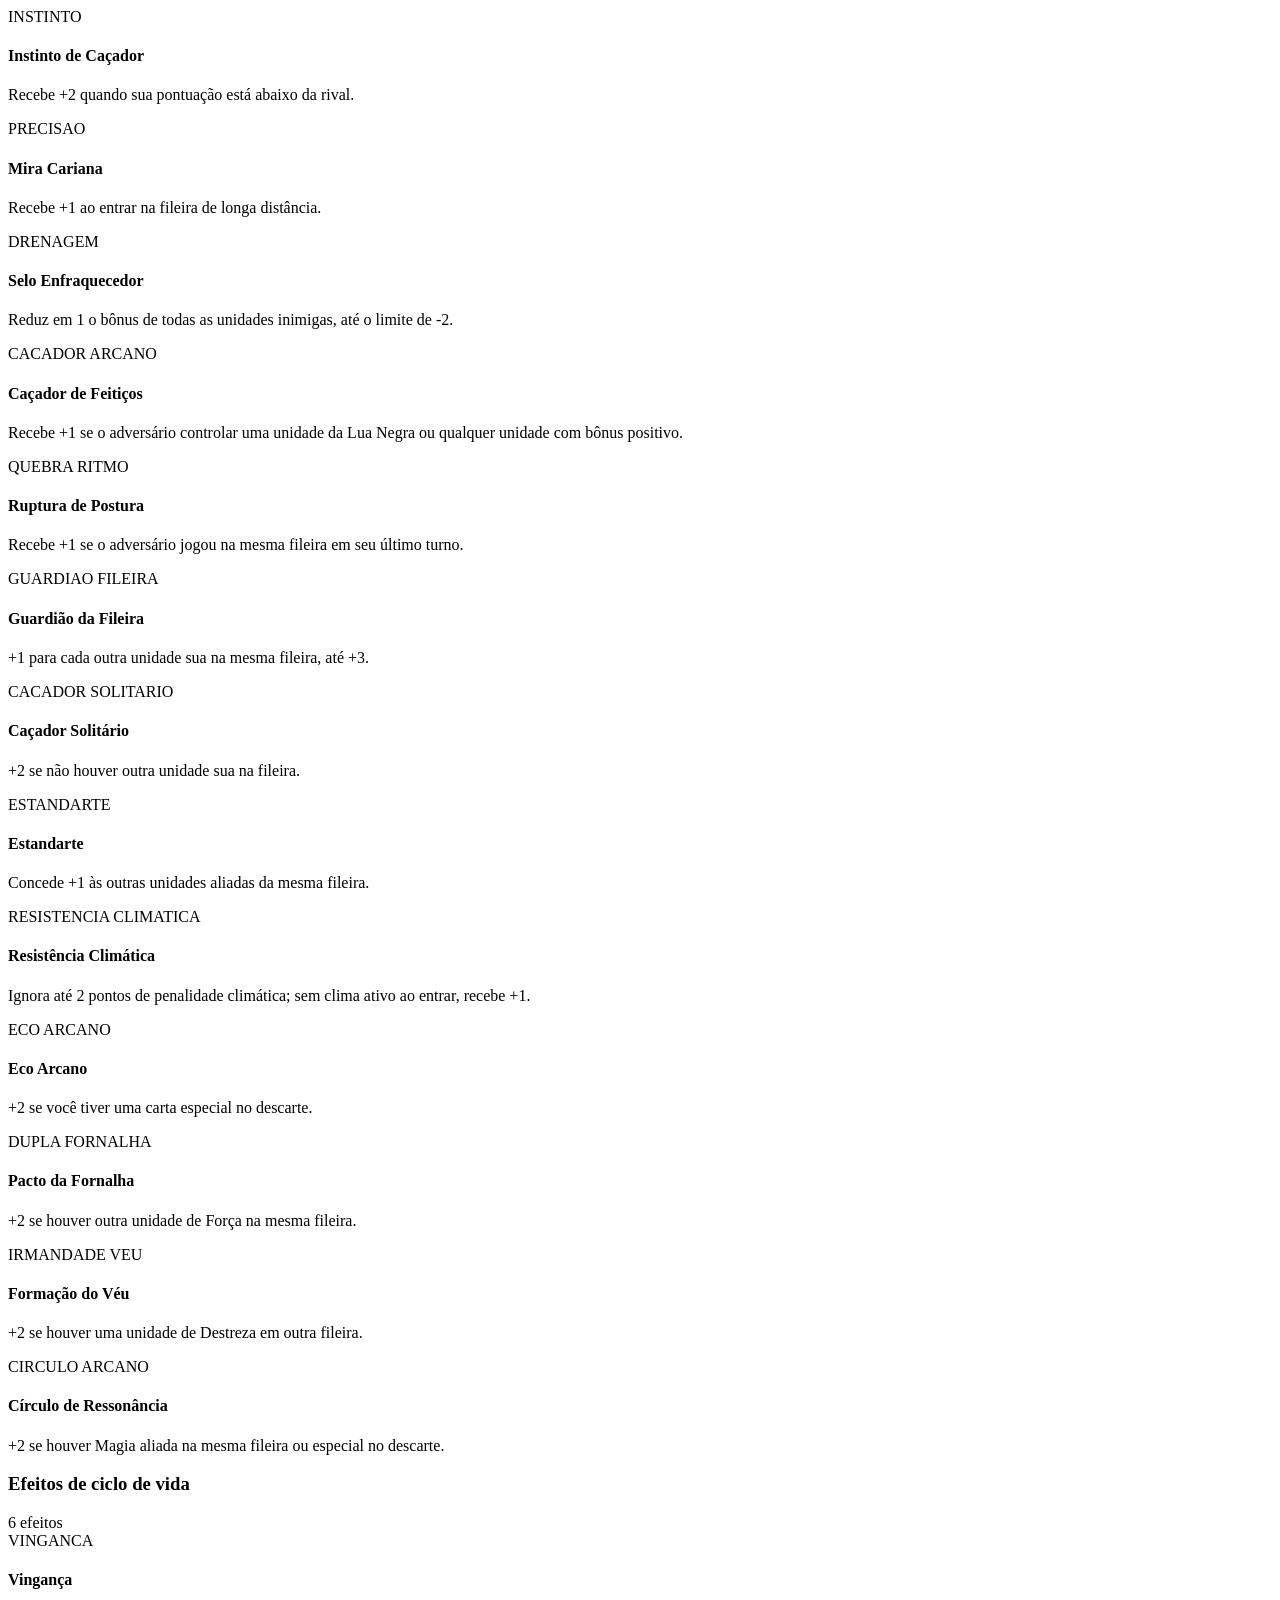
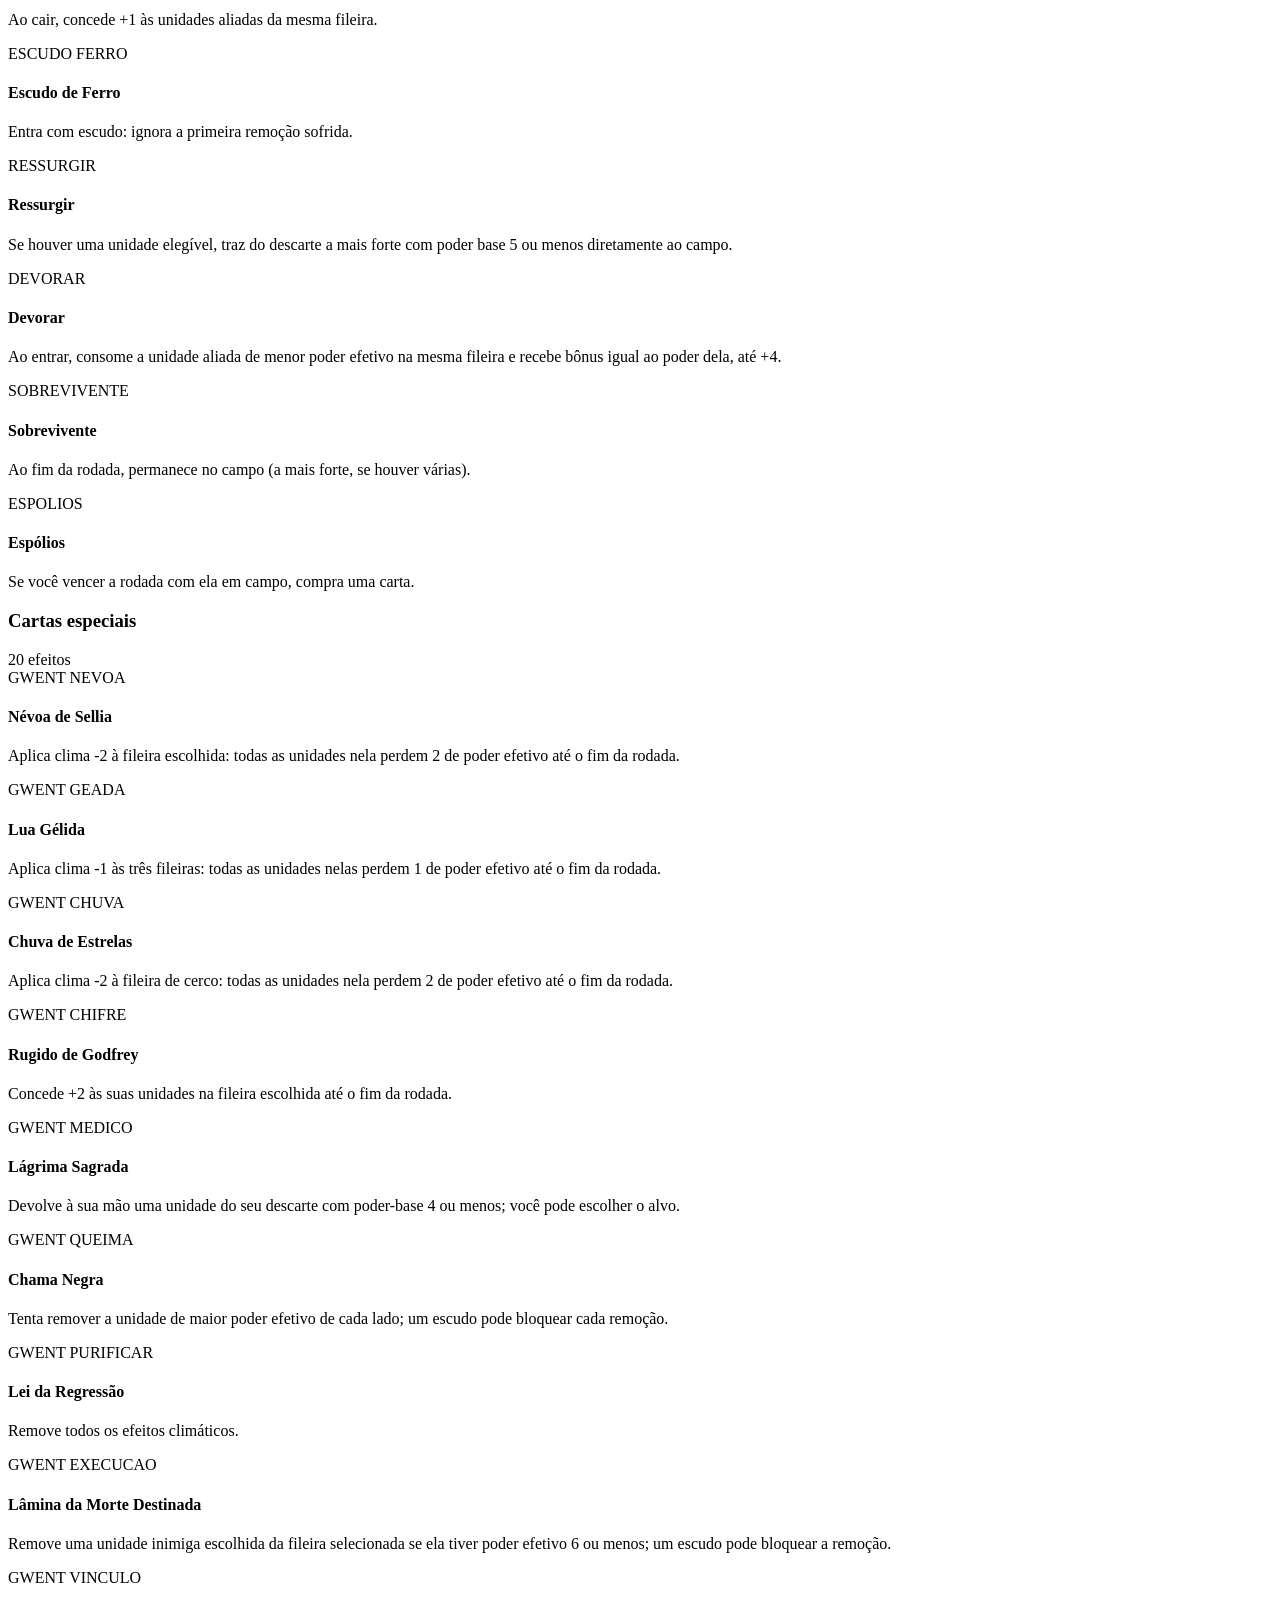
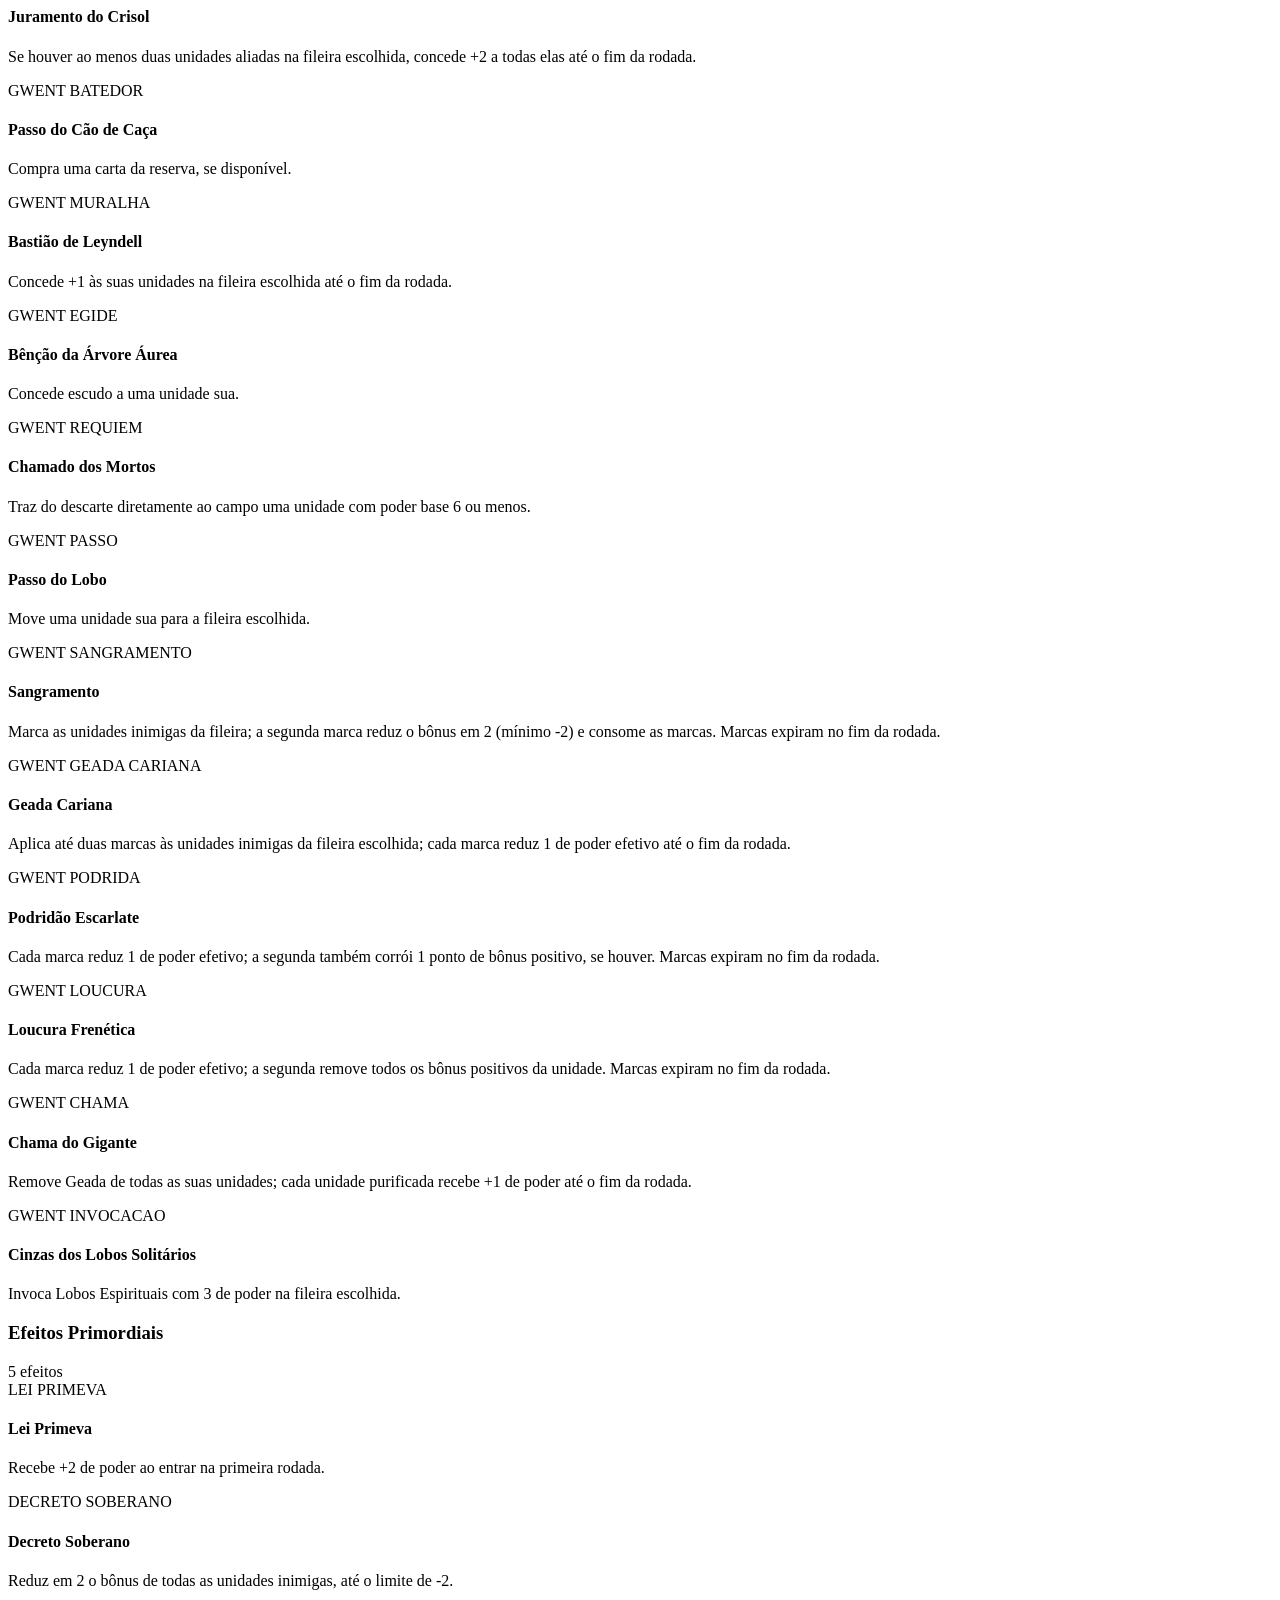
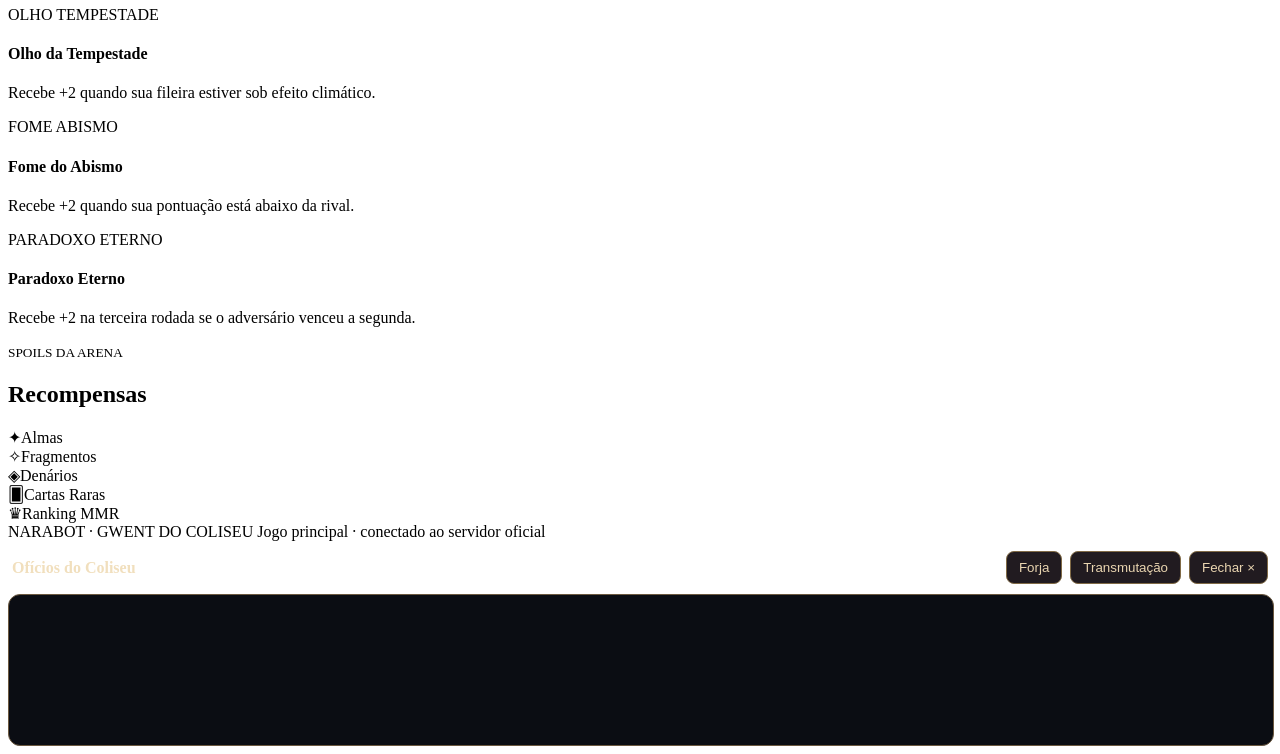
==== commit 402abd97: "Add files via upload" ====
--- a/site/index.html
+++ b/site/index.html
@@ -356,5 +356,42 @@
 .portal-tool-tabs{display:flex;gap:8px;align-items:center}.portal-tool-tabs button{border:1px solid #806a46;background:#211b20;color:#e9d5b0;border-radius:8px;padding:8px 12px;cursor:pointer}.portal-tool-tabs button.active{background:#5b4227;border-color:#c5a56a;color:#fff0d1}
 </style>
 <div class="portal-tool-modal" id="portal-tool-modal" role="dialog" aria-modal="true" aria-label="Ofícios do Coliseu"><div class="portal-tool-head"><b id="portal-tool-title">Ofícios do Coliseu</b><div class="portal-tool-tabs"><button type="button" data-tool-tab="forja">Forja</button><button type="button" data-tool-tab="transmutacao">Transmutação</button><button type="button" class="portal-tool-close" data-close-tool>Fechar ×</button></div></div><iframe class="portal-tool-frame" id="portal-tool-frame" title="Ofícios do Coliseu" loading="lazy"></iframe></div>
-<script>(()=>{const modal=document.getElementById('portal-tool-modal'),frame=document.getElementById('portal-tool-frame'),title=document.getElementById('portal-tool-title');if(!modal||!frame)return;const encoded={forja:'[base64]/[base64]/[base64]/[base64]/[base64]/[base64]',transmutacao:'[base64]/[base64]/[base64]/J2NoZWNrZWQnOicnfSAke3NlbGVjdGVkLnNpemU+PTUmJiFzZWxlY3RlZC5oYXMoeC5pZCk/[base64]/[base64]/[base64]/[base64]/[base64]/[base64]'};const decoder=new TextDecoder();function show(k){if(!encoded[k])return;title.textContent=k==='forja'?'Forja do Coliseu':'Transmutação do Coliseu';modal.querySelectorAll('[data-tool-tab]').forEach(b=>b.classList.toggle('active',b.dataset.toolTab===k));const bytes=Uint8Array.from(atob(encoded[k]),c=>c.charCodeAt(0));frame.srcdoc=decoder.decode(bytes);}function openTool(k){modal.classList.add('open');modal.setAttribute('aria-hidden','false');document.body.style.overflow='hidden';show(k);}function closeTool(){modal.classList.remove('open');modal.setAttribute('aria-hidden','true');frame.src='about:blank';document.body.style.overflow='';}document.addEventListener('click',e=>{if(e.target.closest('[data-open-forja]')){e.preventDefault();openTool('forja');return;}if(e.target.closest('[data-open-transmutacao]')){e.preventDefault();openTool('transmutacao');return;}const t=e.target.closest('[data-tool-tab]');if(t){show(t.dataset.toolTab);return;}if(e.target.closest('[data-close-tool]')||e.target===modal)closeTool();});document.addEventListener('keydown',e=>{if(e.key==='Escape'&&modal.classList.contains('open'))closeTool();});modal.setAttribute('aria-hidden','true');})();</script>
+<script>(()=>{const modal=document.getElementById('portal-tool-modal'),frame=document.getElementById('portal-tool-frame'),title=document.getElementById('portal-tool-title');if(!modal||!frame)return;const encoded={forja:'[base64]/[base64]/[base64]/[base64]/[base64]/[base64]',transmutacao:'[base64]/[base64]/[base64]/J2NoZWNrZWQnOicnfSAke3NlbGVjdGVkLnNpemU+PTUmJiFzZWxlY3RlZC5oYXMoeC5pZCk/[base64]/[base64]/[base64]/[base64]/[base64]/[base64]'};const decoder=new TextDecoder();function show(k){
+  if(!encoded[k]){console.error('Conteúdo do ofício não encontrado:',k);return;}
+  title.textContent=k==='forja'?'Forja do Coliseu':'Transmutação do Coliseu';
+  modal.querySelectorAll('[data-tool-tab]').forEach(b=>b.classList.toggle('active',b.dataset.toolTab===k));
+  try {
+    const binary=atob(encoded[k]);
+    const bytes=Uint8Array.from(binary,c=>c.charCodeAt(0));
+    frame.removeAttribute('src');
+    frame.srcdoc=decoder.decode(bytes);
+  } catch(err) {
+    console.error('Falha ao abrir o ofício:',err);
+    title.textContent='Erro ao carregar '+(k==='forja'?'Forja':'Transmutação');
+  }
+}
+function openTool(k){
+  modal.classList.add('open');
+  modal.style.display='flex';
+  modal.setAttribute('aria-hidden','false');
+  document.body.style.overflow='hidden';
+  show(k);
+}
+function closeTool(){
+  modal.classList.remove('open');
+  modal.style.display='none';
+  modal.setAttribute('aria-hidden','true');
+  frame.src='about:blank';
+  frame.srcdoc='';
+  document.body.style.overflow='';
+}
+window.openPortalOficio=openTool;
+document.querySelectorAll('[data-open-forja]').forEach(b=>b.addEventListener('click',e=>{e.preventDefault();e.stopPropagation();openTool('forja');}));
+document.querySelectorAll('[data-open-transmutacao]').forEach(b=>b.addEventListener('click',e=>{e.preventDefault();e.stopPropagation();openTool('transmutacao');}));
+modal.querySelectorAll('[data-tool-tab]').forEach(b=>b.addEventListener('click',e=>{e.preventDefault();show(b.dataset.toolTab);}));
+modal.querySelectorAll('[data-close-tool]').forEach(b=>b.addEventListener('click',closeTool));
+modal.addEventListener('click',e=>{if(e.target===modal)closeTool();});
+document.addEventListener('keydown',e=>{if(e.key==='Escape'&&modal.classList.contains('open'))closeTool();});
+modal.setAttribute('aria-hidden','true');
+})();</script>
 </body></html>
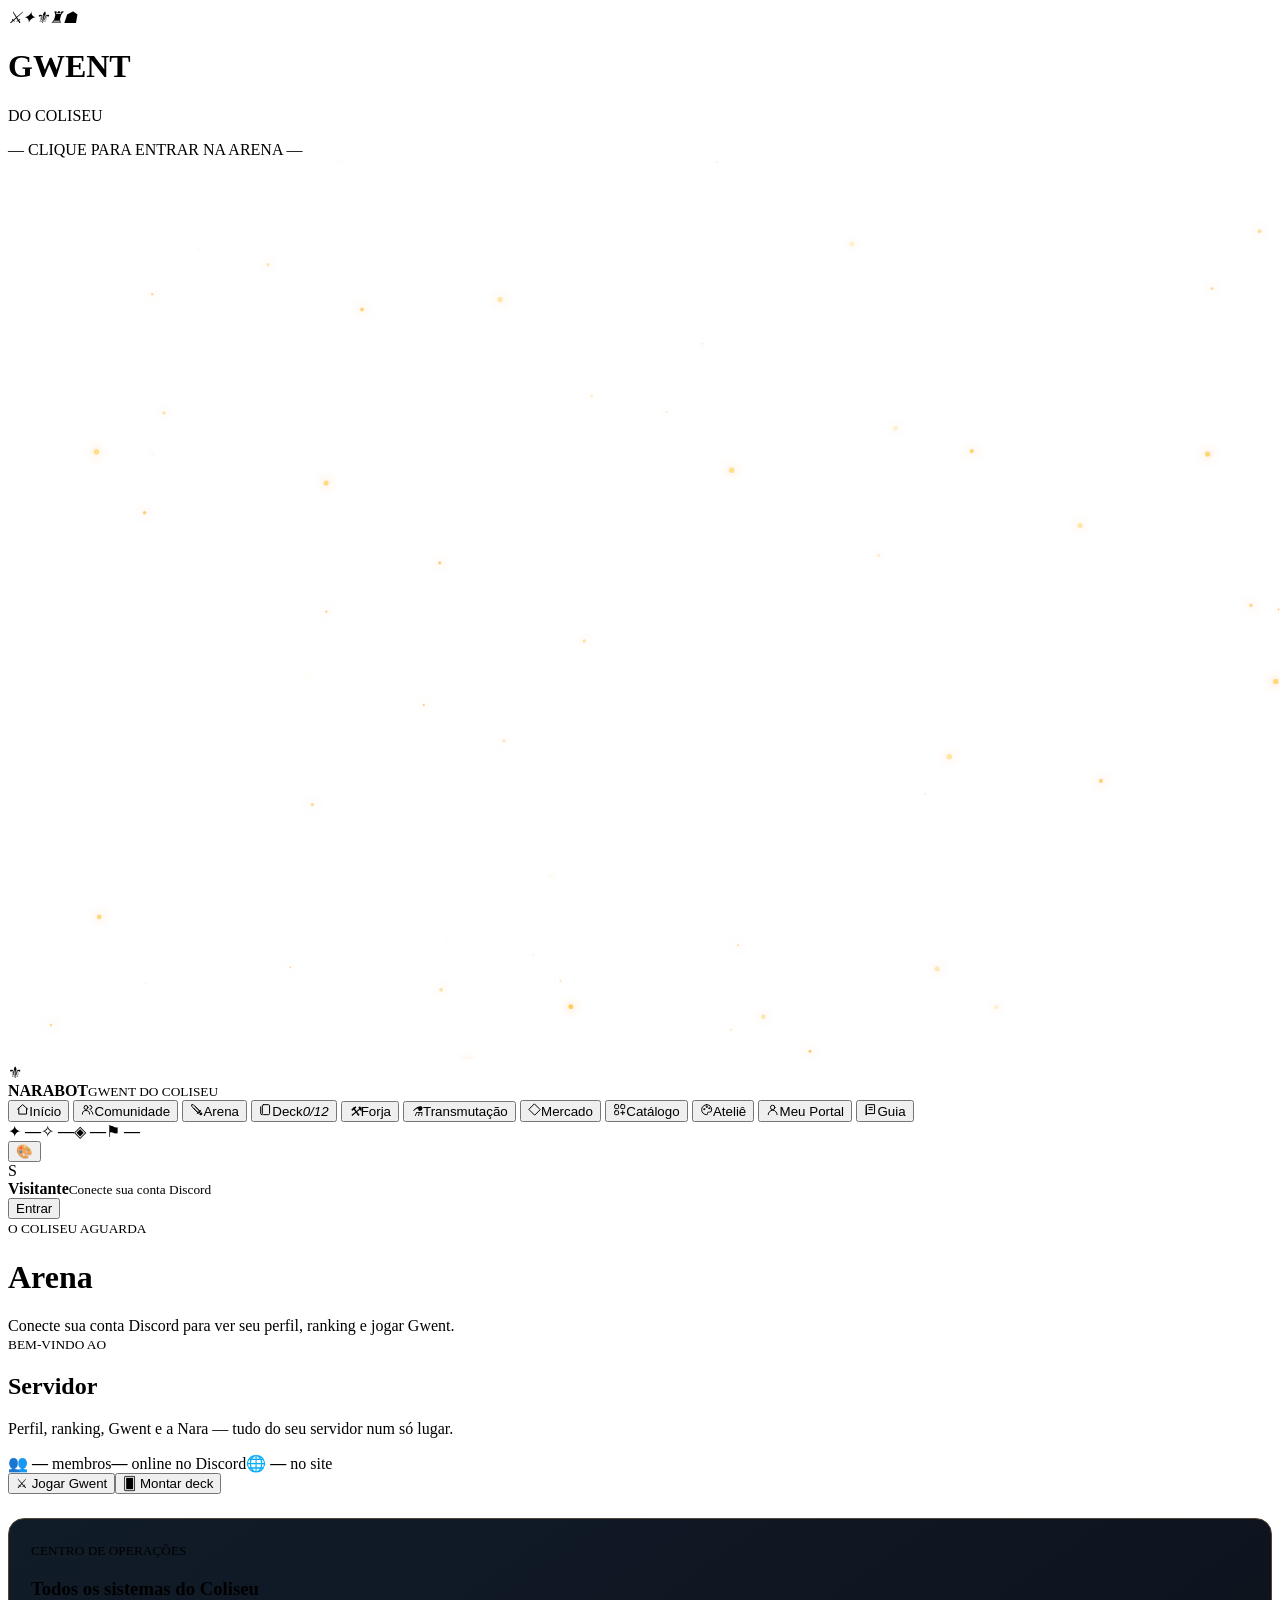
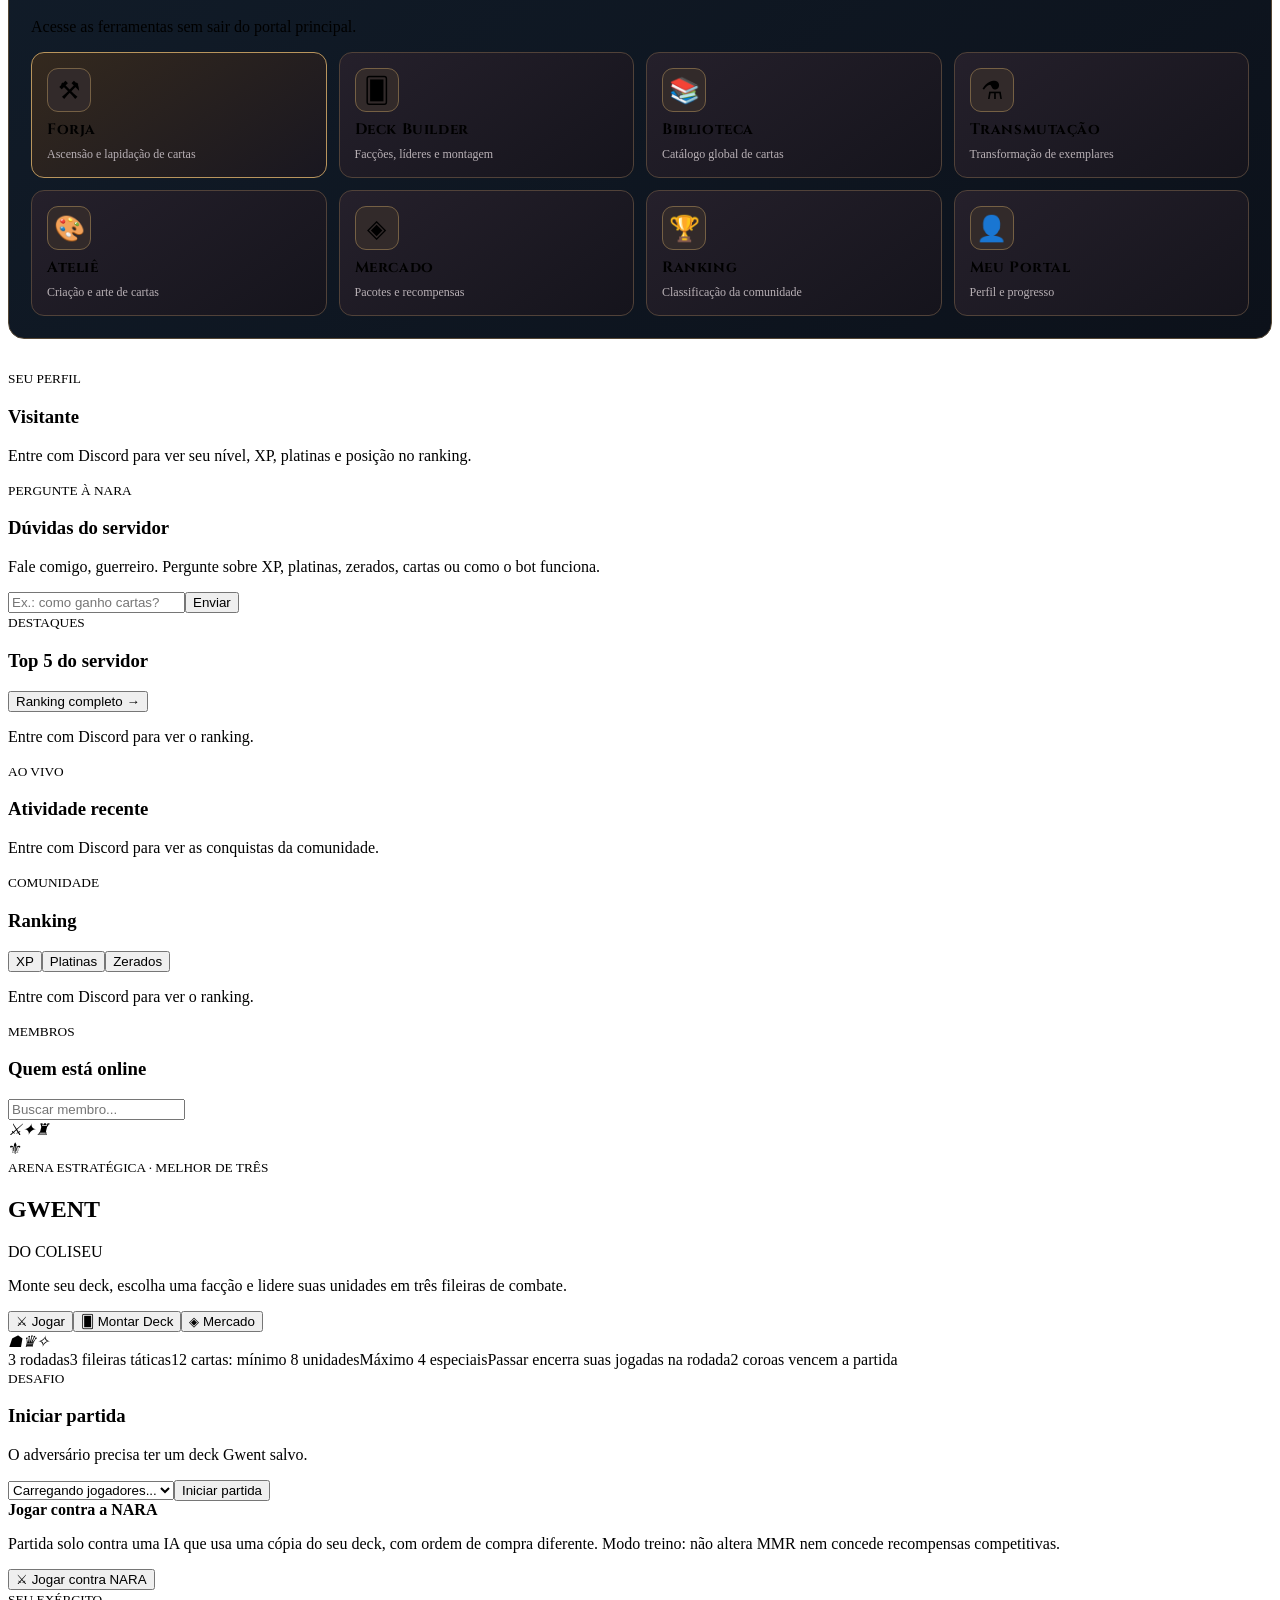
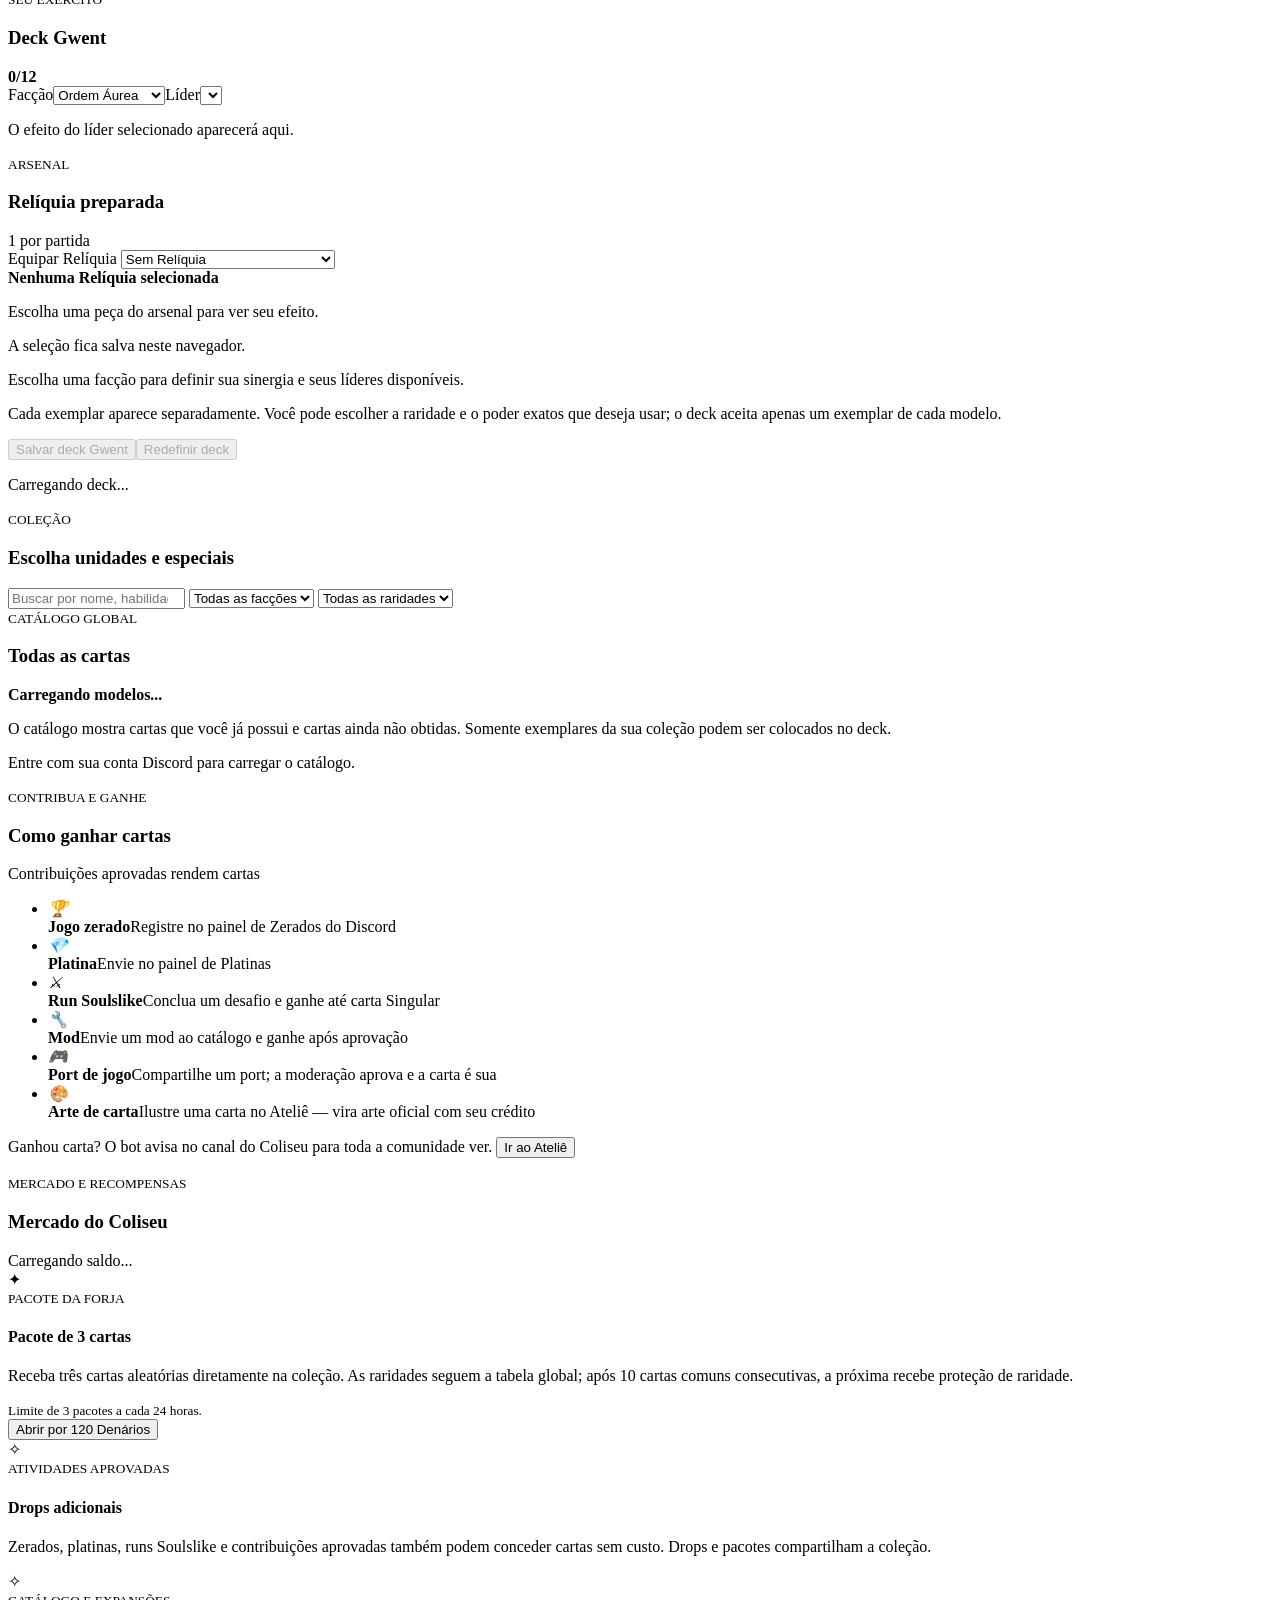
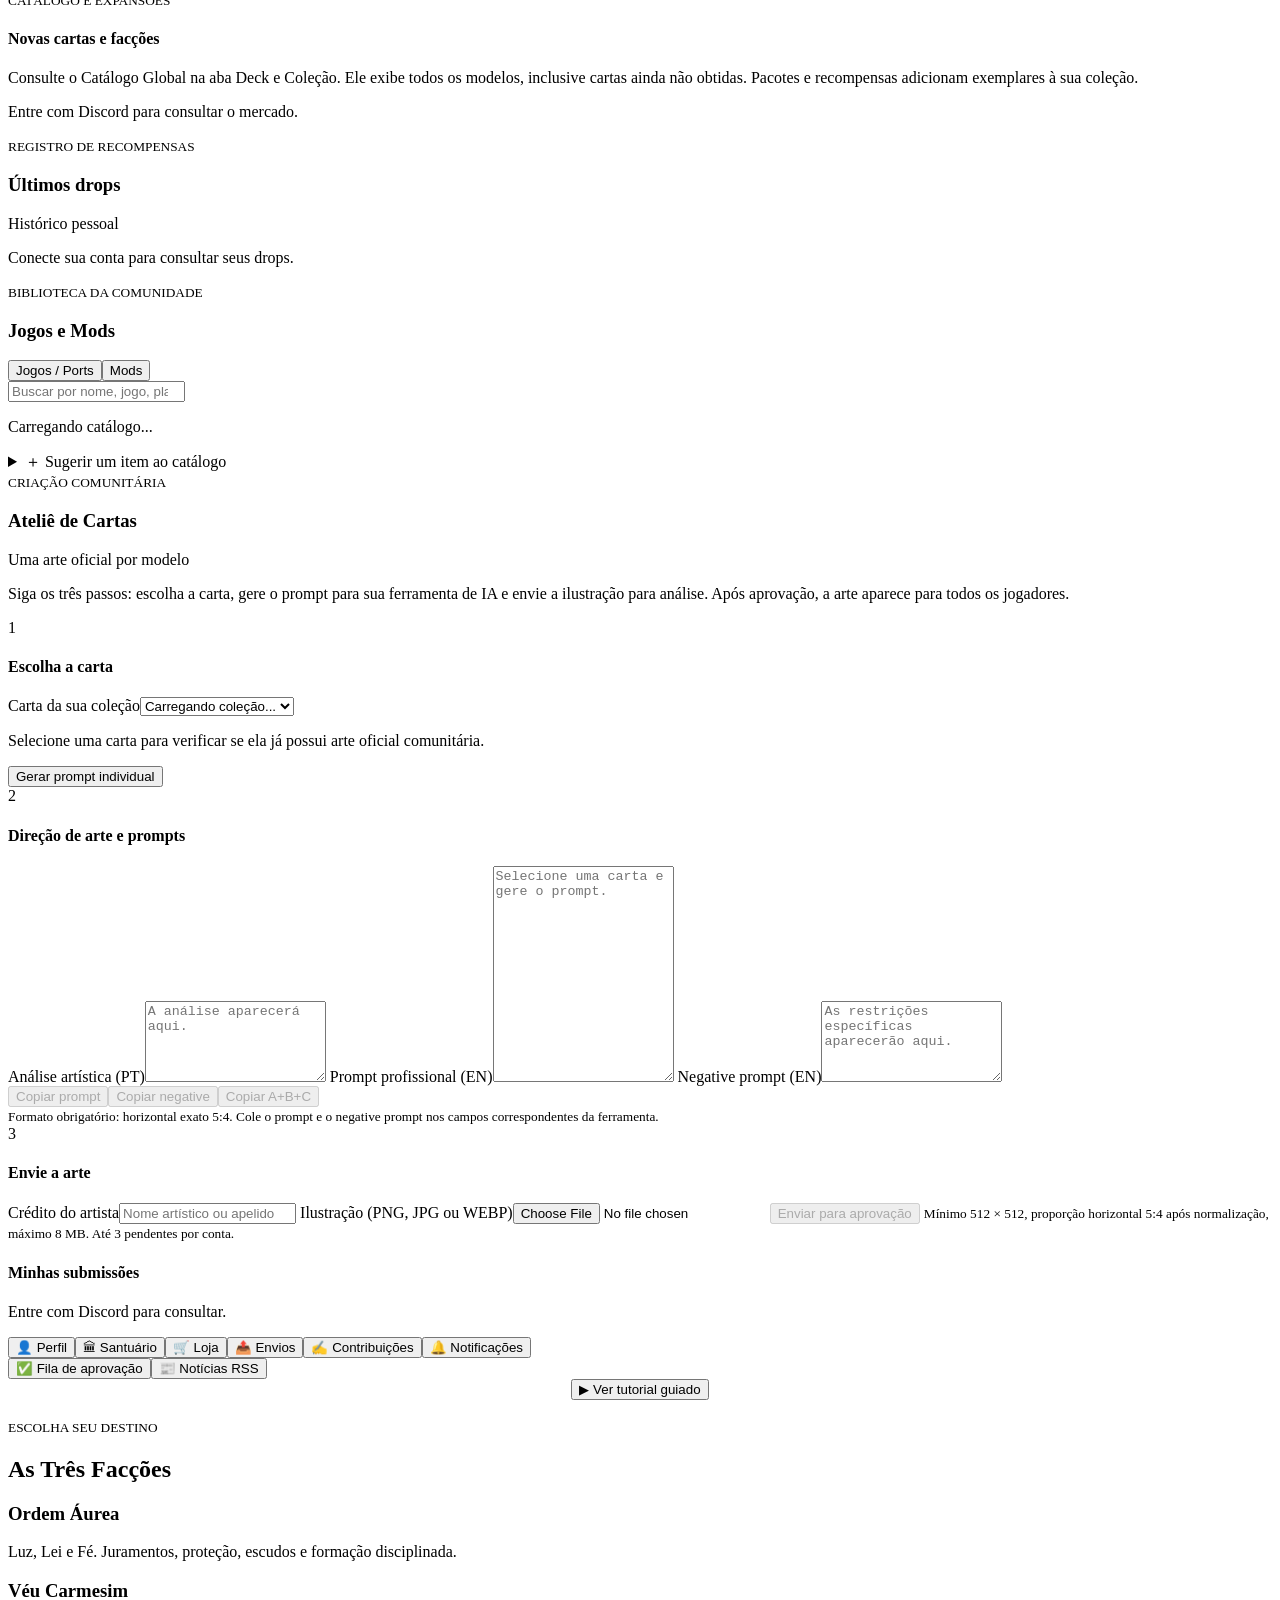
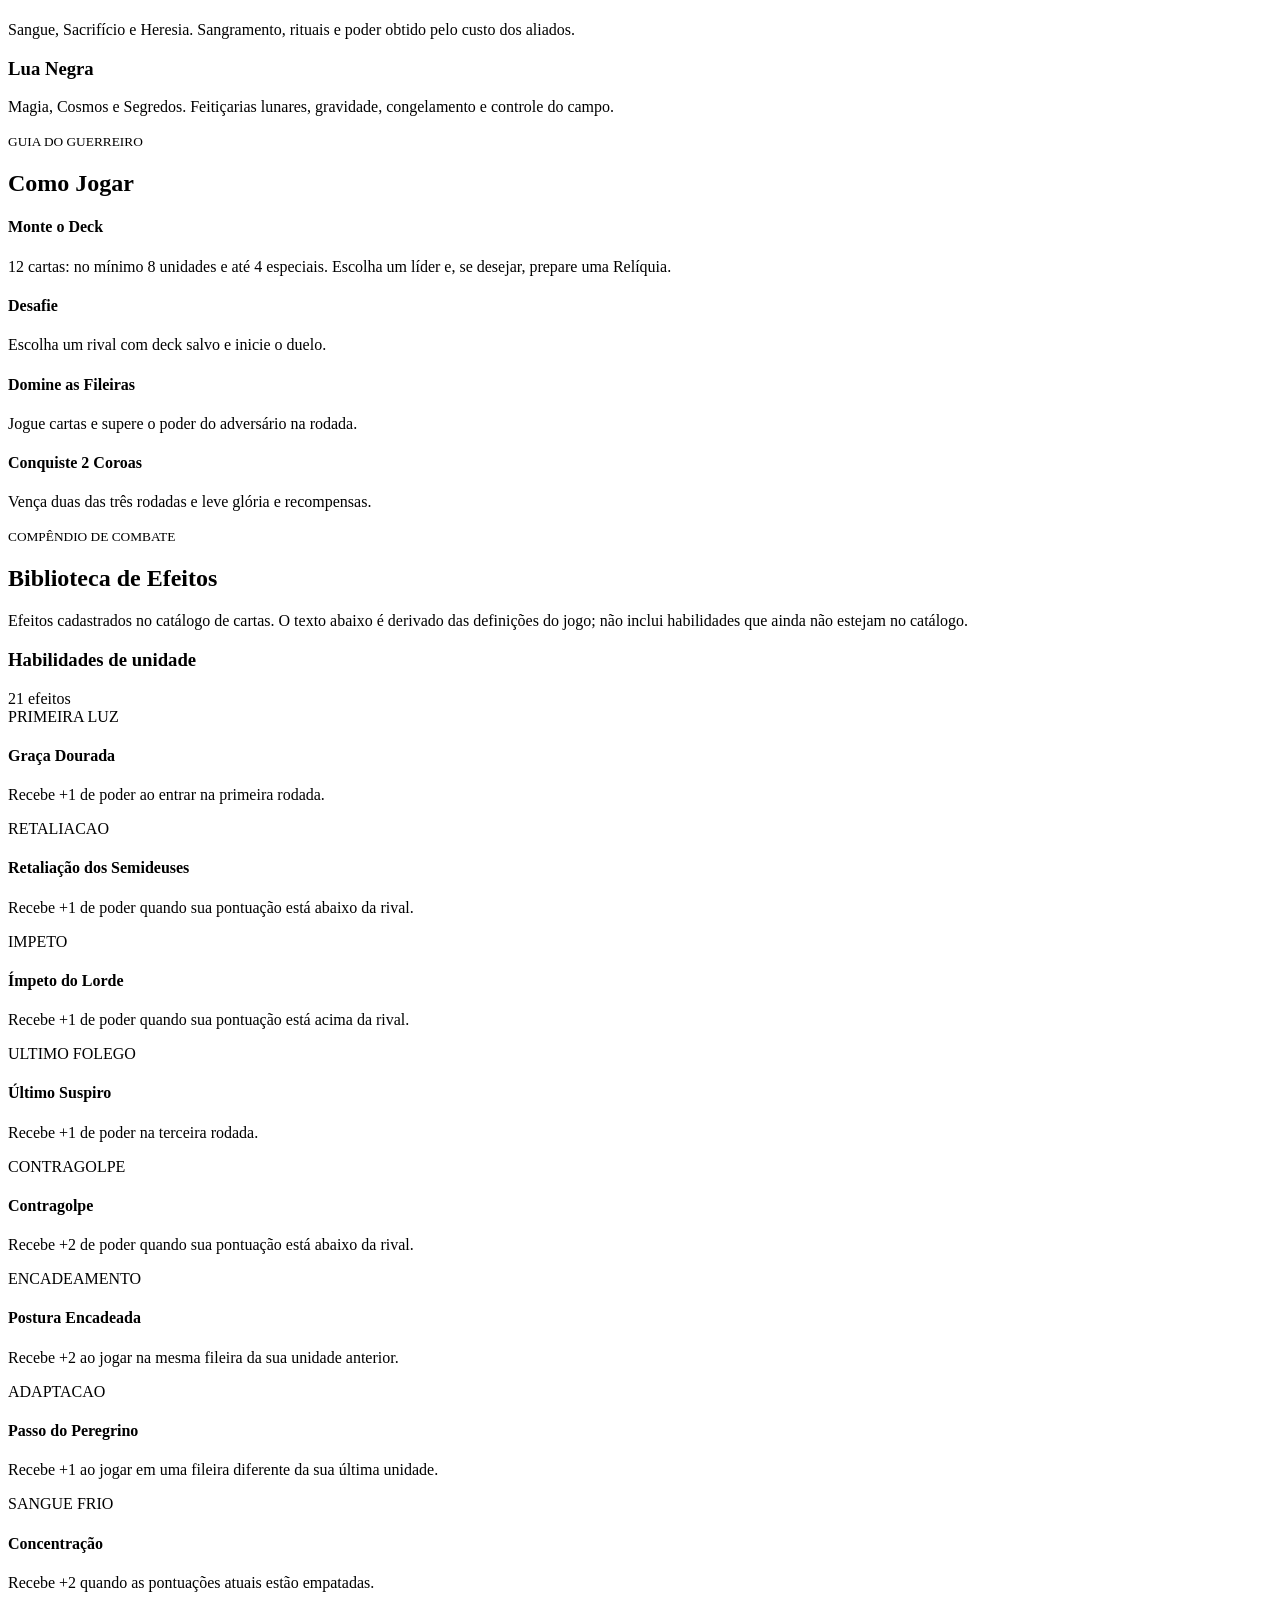
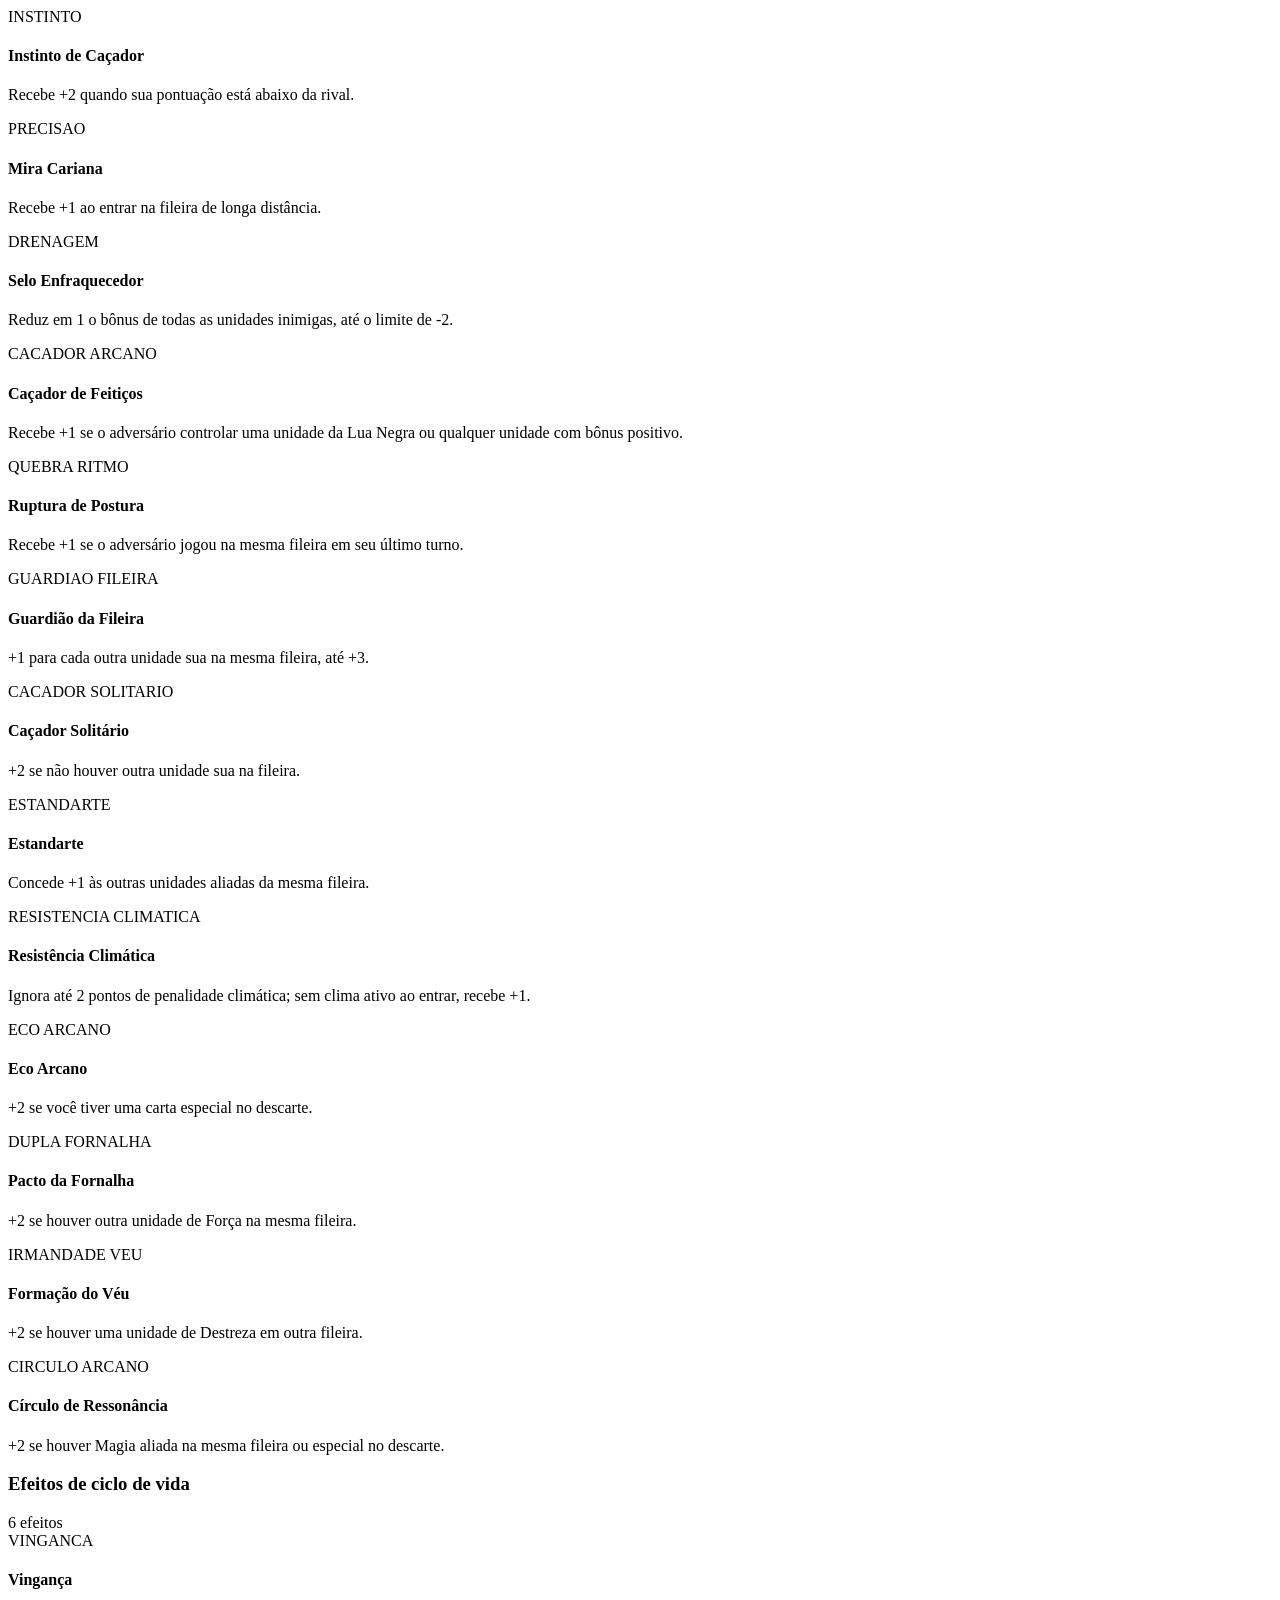
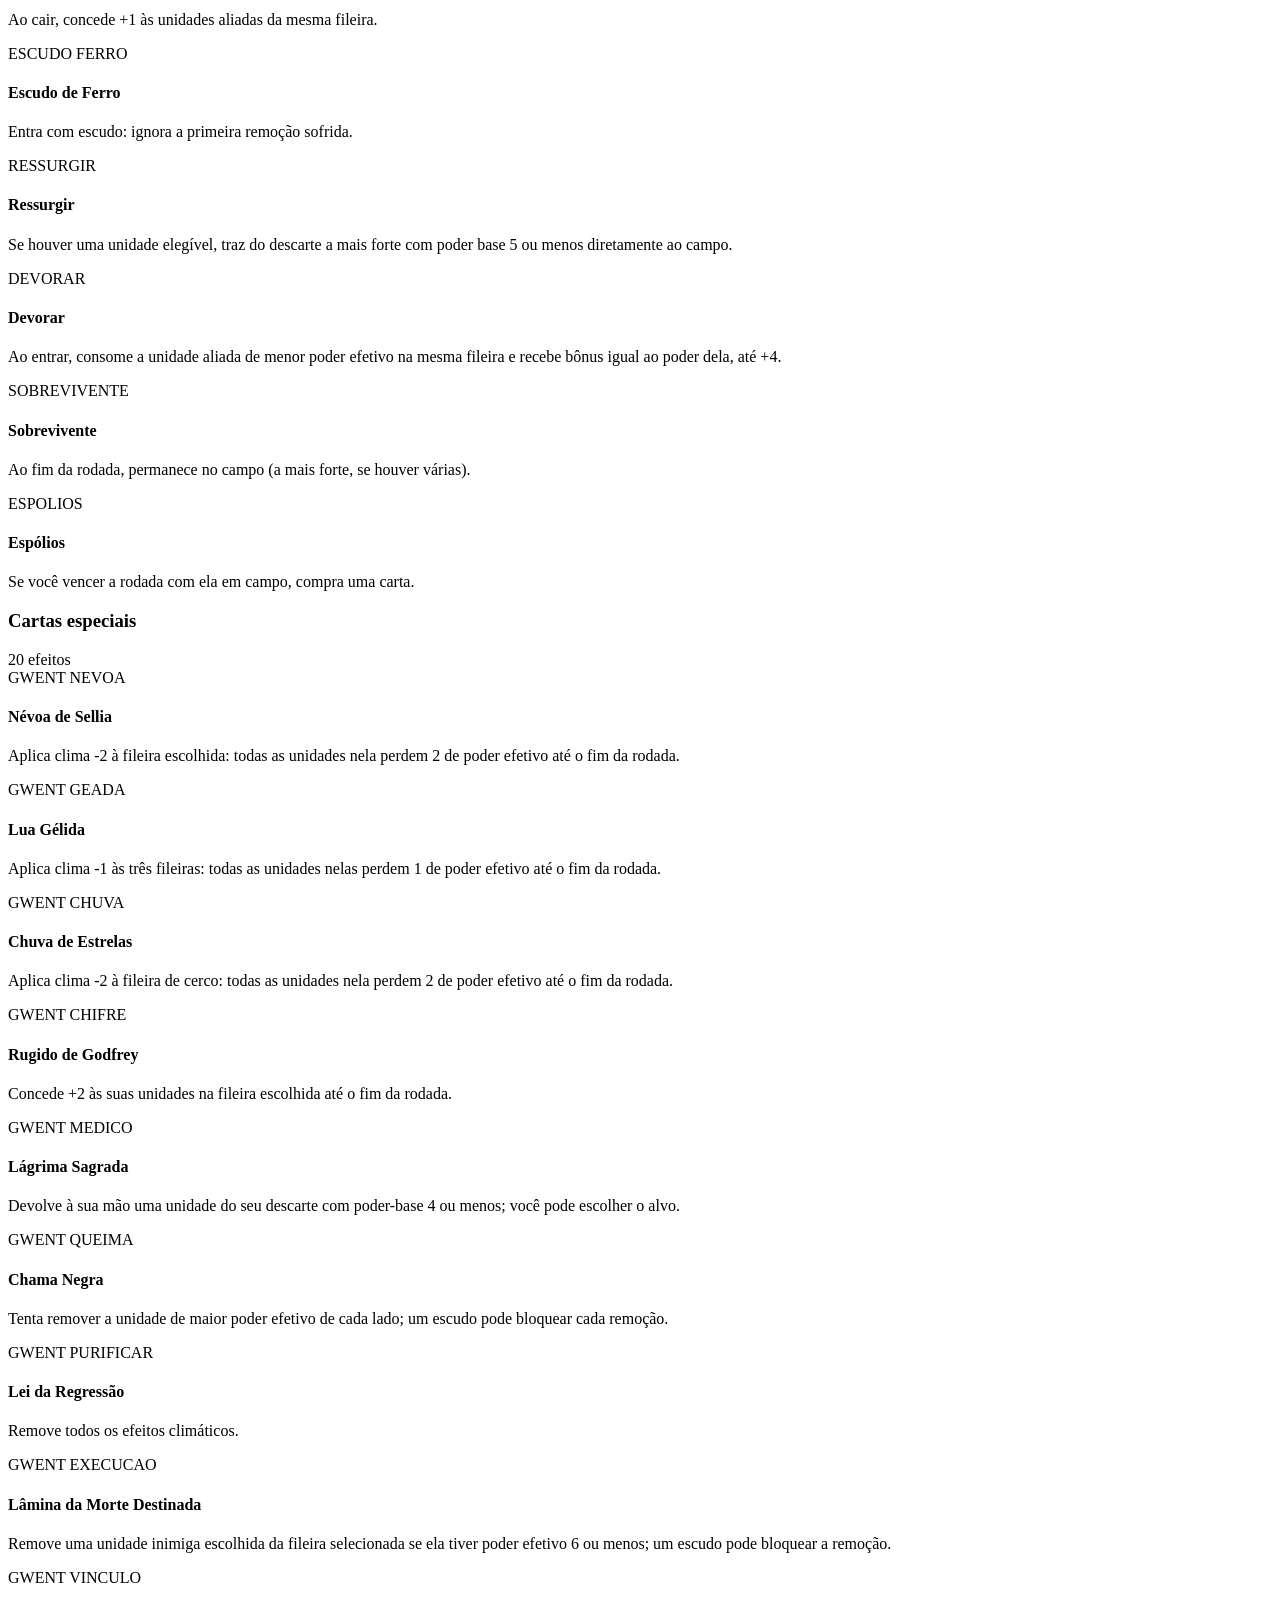
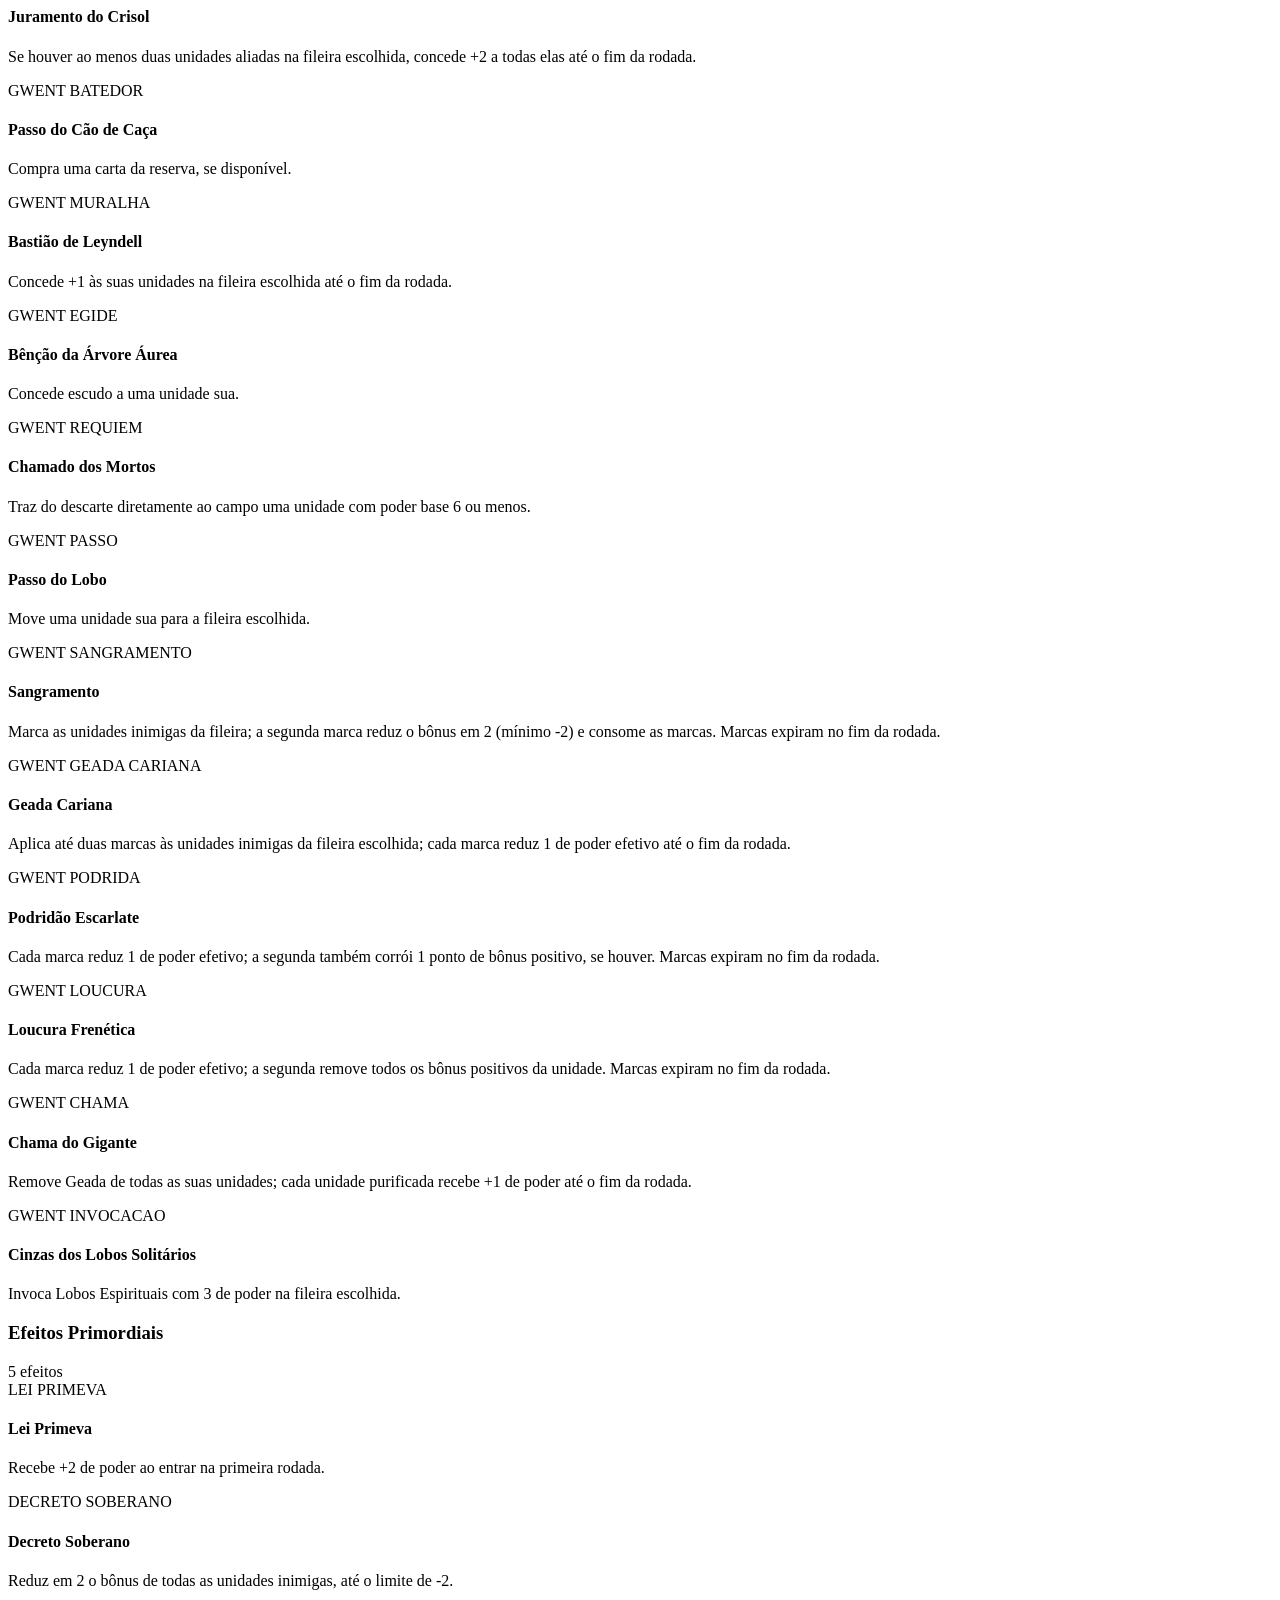
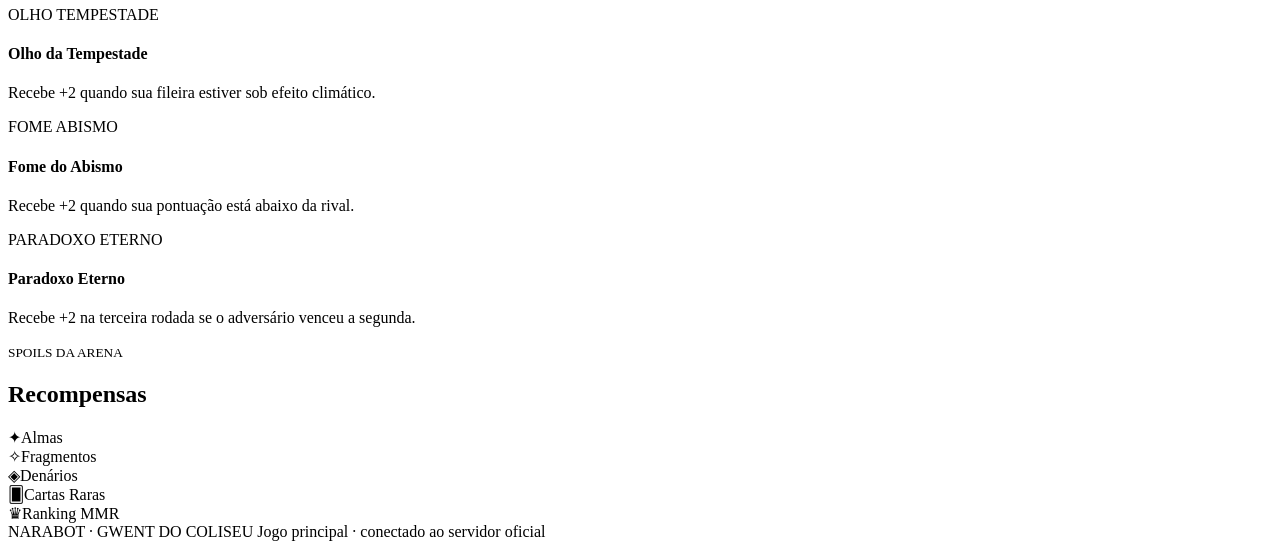
==== commit dc0e4a22: "Add files via upload" ====
--- a/site/index.html
+++ b/site/index.html
@@ -355,43 +355,78 @@
 
 .portal-tool-tabs{display:flex;gap:8px;align-items:center}.portal-tool-tabs button{border:1px solid #806a46;background:#211b20;color:#e9d5b0;border-radius:8px;padding:8px 12px;cursor:pointer}.portal-tool-tabs button.active{background:#5b4227;border-color:#c5a56a;color:#fff0d1}
 </style>
-<div class="portal-tool-modal" id="portal-tool-modal" role="dialog" aria-modal="true" aria-label="Ofícios do Coliseu"><div class="portal-tool-head"><b id="portal-tool-title">Ofícios do Coliseu</b><div class="portal-tool-tabs"><button type="button" data-tool-tab="forja">Forja</button><button type="button" data-tool-tab="transmutacao">Transmutação</button><button type="button" class="portal-tool-close" data-close-tool>Fechar ×</button></div></div><iframe class="portal-tool-frame" id="portal-tool-frame" title="Ofícios do Coliseu" loading="lazy"></iframe></div>
-<script>(()=>{const modal=document.getElementById('portal-tool-modal'),frame=document.getElementById('portal-tool-frame'),title=document.getElementById('portal-tool-title');if(!modal||!frame)return;const encoded={forja:'[base64]/[base64]/[base64]/[base64]/[base64]/[base64]',transmutacao:'[base64]/[base64]/[base64]/J2NoZWNrZWQnOicnfSAke3NlbGVjdGVkLnNpemU+PTUmJiFzZWxlY3RlZC5oYXMoeC5pZCk/[base64]/[base64]/[base64]/[base64]/[base64]/[base64]'};const decoder=new TextDecoder();function show(k){
-  if(!encoded[k]){console.error('Conteúdo do ofício não encontrado:',k);return;}
-  title.textContent=k==='forja'?'Forja do Coliseu':'Transmutação do Coliseu';
-  modal.querySelectorAll('[data-tool-tab]').forEach(b=>b.classList.toggle('active',b.dataset.toolTab===k));
-  try {
-    const binary=atob(encoded[k]);
-    const bytes=Uint8Array.from(binary,c=>c.charCodeAt(0));
+<div class="portal-tool-modal" id="portal-tool-modal" role="dialog" aria-modal="true" aria-label="Ofícios do Coliseu"><div class="portal-tool-head"><b id="portal-tool-title">Ofícios do Coliseu</b><div class="portal-tool-tabs"><button type="button" data-tool-tab="forja">Forja</button><button type="button" data-tool-tab="transmutacao">Transmutação</button><button type="button" class="portal-tool-close" data-close-tool>Fechar ×</button></div></div><iframe class="portal-tool-frame" id="portal-tool-frame" title="Ofícios do Coliseu" loading="eager"></iframe></div>
+<script>
+(()=> {
+  const modal = document.getElementById('portal-tool-modal');
+  const frame = document.getElementById('portal-tool-frame');
+  const title = document.getElementById('portal-tool-title');
+  if (!modal || !frame || !title) return;
+
+  const routes = {
+    forja: '/forja?embed=1',
+    transmutacao: '/transmutacao?embed=1'
+  };
+
+  function openTool(key) {
+    const route = routes[key];
+    if (!route) return;
+    title.textContent = key === 'forja' ? 'Forja do Coliseu' : 'Transmutação do Coliseu';
+    modal.querySelectorAll('[data-tool-tab]').forEach(button => {
+      button.classList.toggle('active', button.dataset.toolTab === key);
+    });
+    modal.classList.add('open');
+    modal.style.display = 'flex';
+    modal.setAttribute('aria-hidden', 'false');
+    document.body.style.overflow = 'hidden';
+    if (frame.getAttribute('src') !== route) frame.setAttribute('src', route);
+  }
+
+  function closeTool() {
+    modal.classList.remove('open');
+    modal.style.display = 'none';
+    modal.setAttribute('aria-hidden', 'true');
     frame.removeAttribute('src');
-    frame.srcdoc=decoder.decode(bytes);
-  } catch(err) {
-    console.error('Falha ao abrir o ofício:',err);
-    title.textContent='Erro ao carregar '+(k==='forja'?'Forja':'Transmutação');
+    document.body.style.overflow = '';
   }
-}
-function openTool(k){
-  modal.classList.add('open');
-  modal.style.display='flex';
-  modal.setAttribute('aria-hidden','false');
-  document.body.style.overflow='hidden';
-  show(k);
-}
-function closeTool(){
-  modal.classList.remove('open');
-  modal.style.display='none';
-  modal.setAttribute('aria-hidden','true');
-  frame.src='about:blank';
-  frame.srcdoc='';
-  document.body.style.overflow='';
-}
-window.openPortalOficio=openTool;
-document.querySelectorAll('[data-open-forja]').forEach(b=>b.addEventListener('click',e=>{e.preventDefault();e.stopPropagation();openTool('forja');}));
-document.querySelectorAll('[data-open-transmutacao]').forEach(b=>b.addEventListener('click',e=>{e.preventDefault();e.stopPropagation();openTool('transmutacao');}));
-modal.querySelectorAll('[data-tool-tab]').forEach(b=>b.addEventListener('click',e=>{e.preventDefault();show(b.dataset.toolTab);}));
-modal.querySelectorAll('[data-close-tool]').forEach(b=>b.addEventListener('click',closeTool));
-modal.addEventListener('click',e=>{if(e.target===modal)closeTool();});
-document.addEventListener('keydown',e=>{if(e.key==='Escape'&&modal.classList.contains('open'))closeTool();});
-modal.setAttribute('aria-hidden','true');
-})();</script>
+
+  document.querySelectorAll('[data-open-forja]').forEach(button => {
+    button.addEventListener('click', event => {
+      event.preventDefault();
+      event.stopImmediatePropagation();
+      openTool('forja');
+    }, true);
+  });
+
+  document.querySelectorAll('[data-open-transmutacao]').forEach(button => {
+    button.addEventListener('click', event => {
+      event.preventDefault();
+      event.stopImmediatePropagation();
+      openTool('transmutacao');
+    }, true);
+  });
+
+  modal.querySelectorAll('[data-tool-tab]').forEach(button => {
+    button.addEventListener('click', event => {
+      event.preventDefault();
+      openTool(button.dataset.toolTab);
+    });
+  });
+
+  modal.querySelectorAll('[data-close-tool]').forEach(button => {
+    button.addEventListener('click', closeTool);
+  });
+
+  modal.addEventListener('click', event => {
+    if (event.target === modal) closeTool();
+  });
+
+  document.addEventListener('keydown', event => {
+    if (event.key === 'Escape' && modal.classList.contains('open')) closeTool();
+  });
+
+  modal.style.display = 'none';
+  modal.setAttribute('aria-hidden', 'true');
+})();
+</script>
 </body></html>
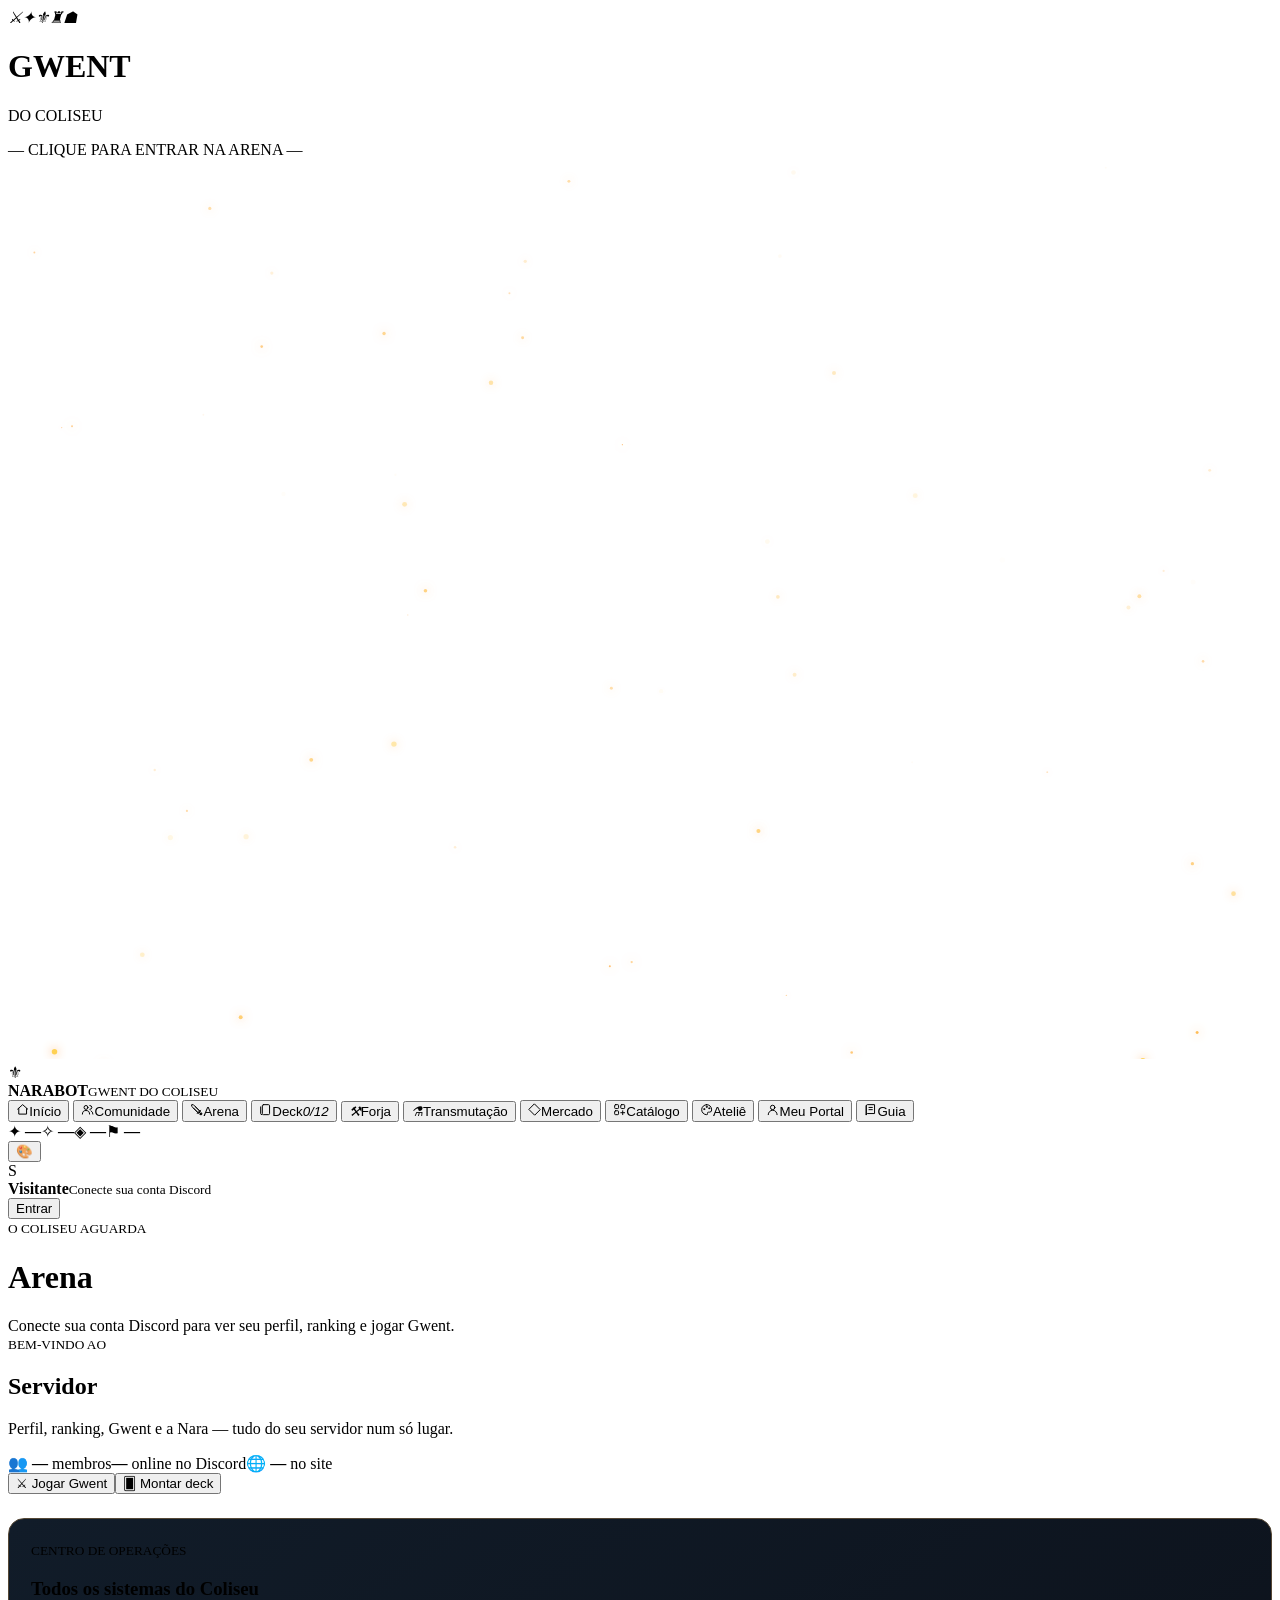
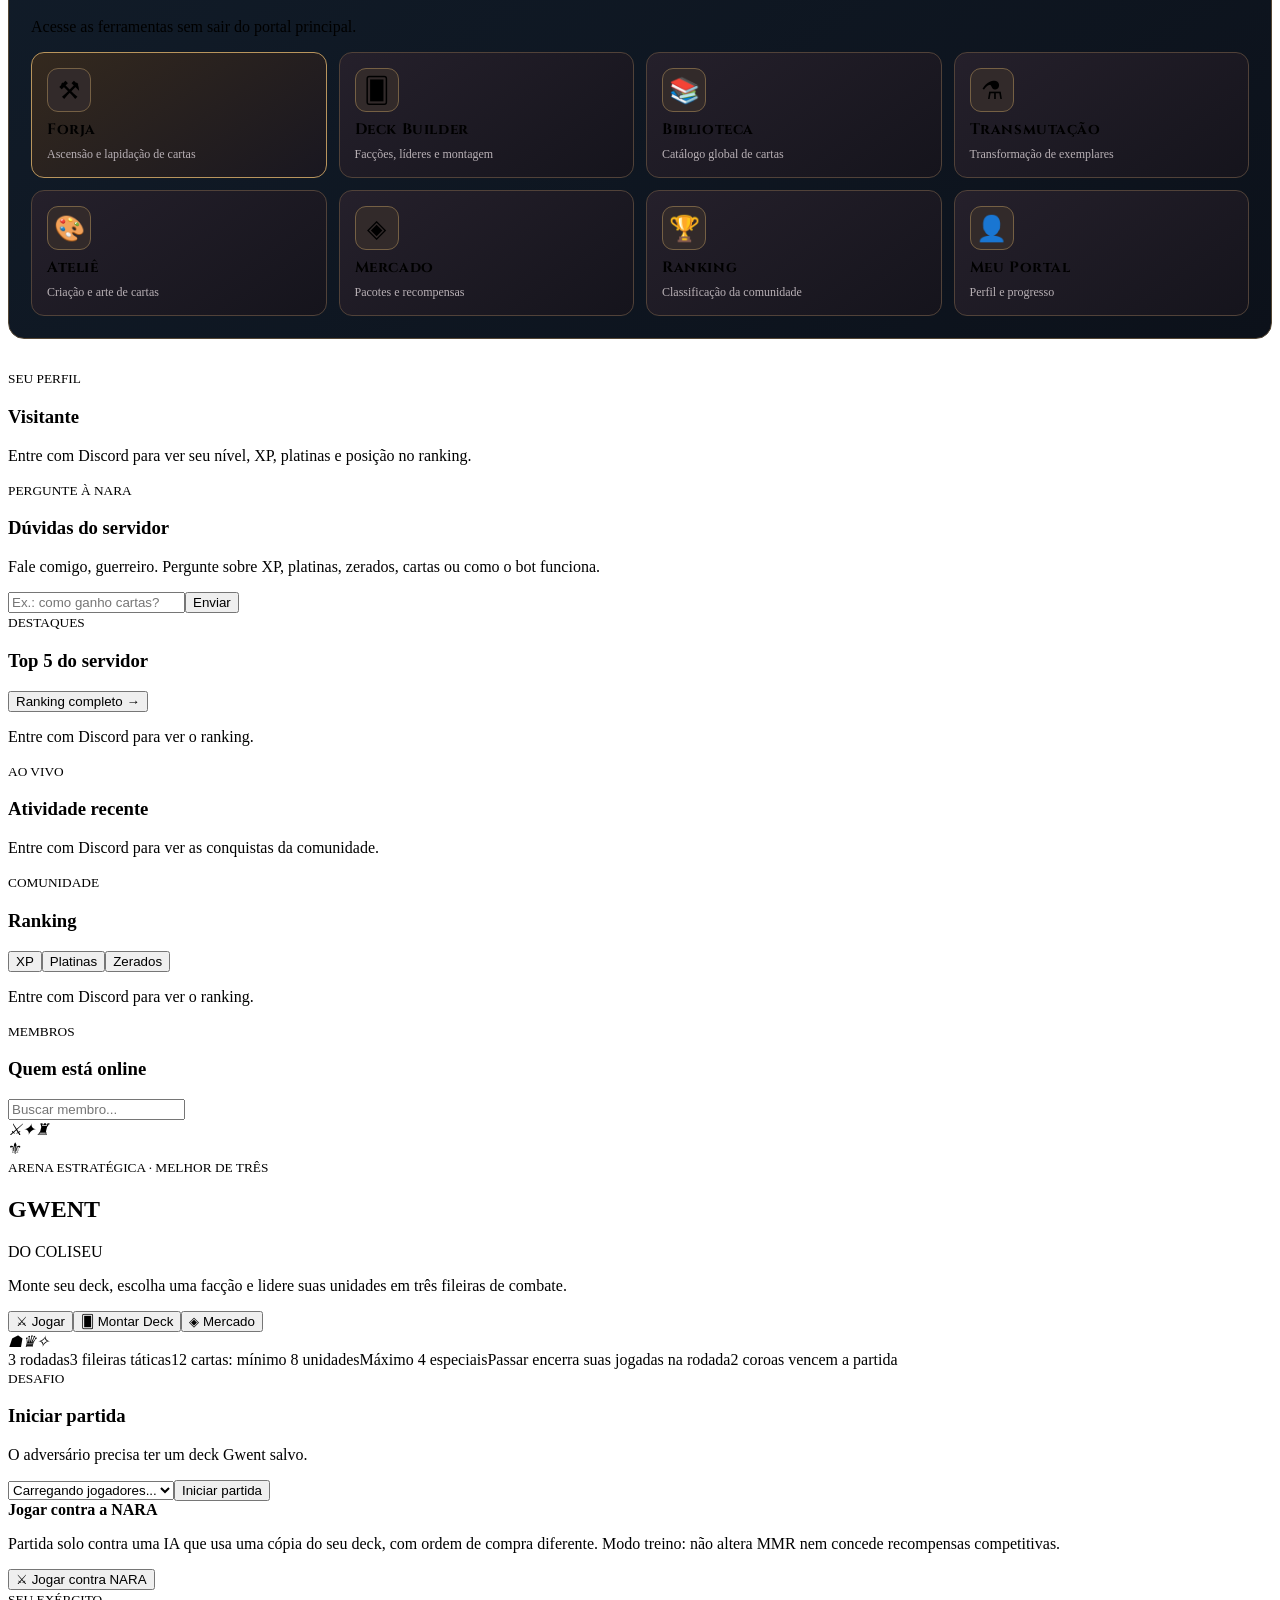
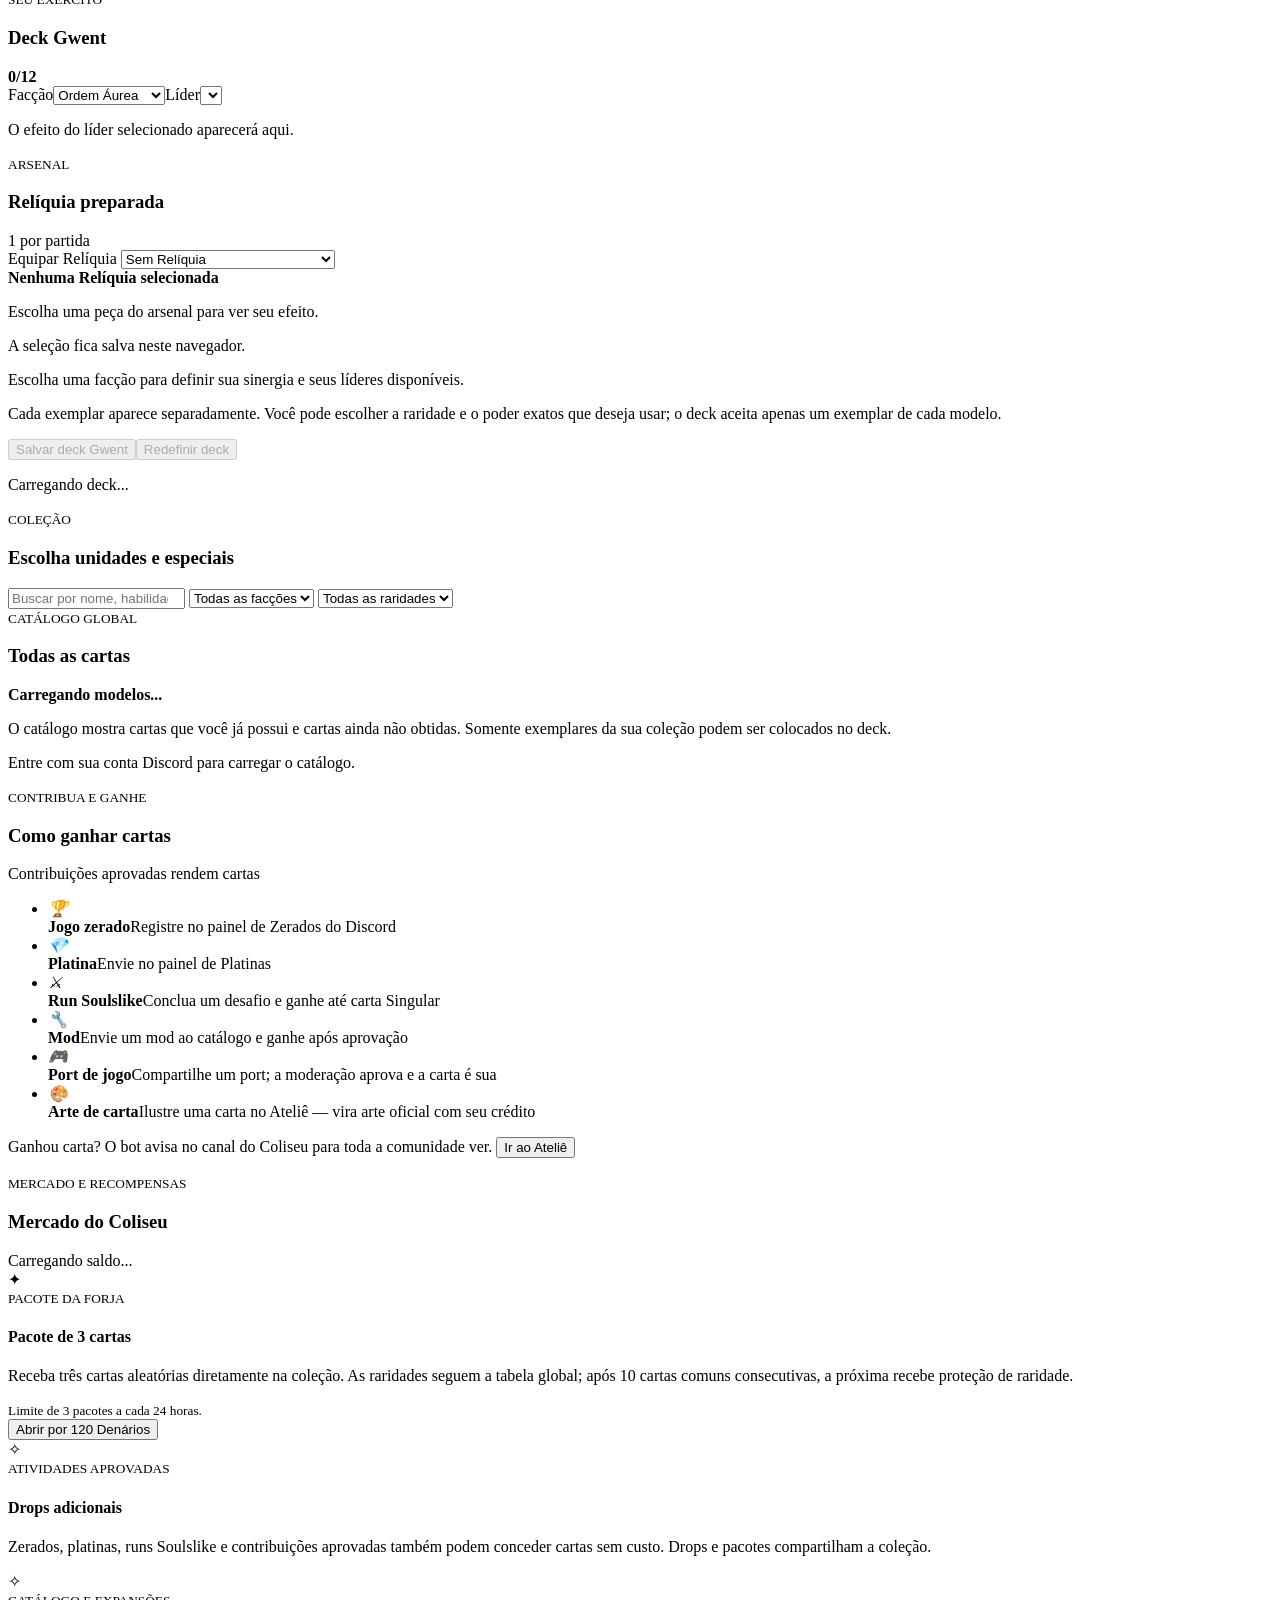
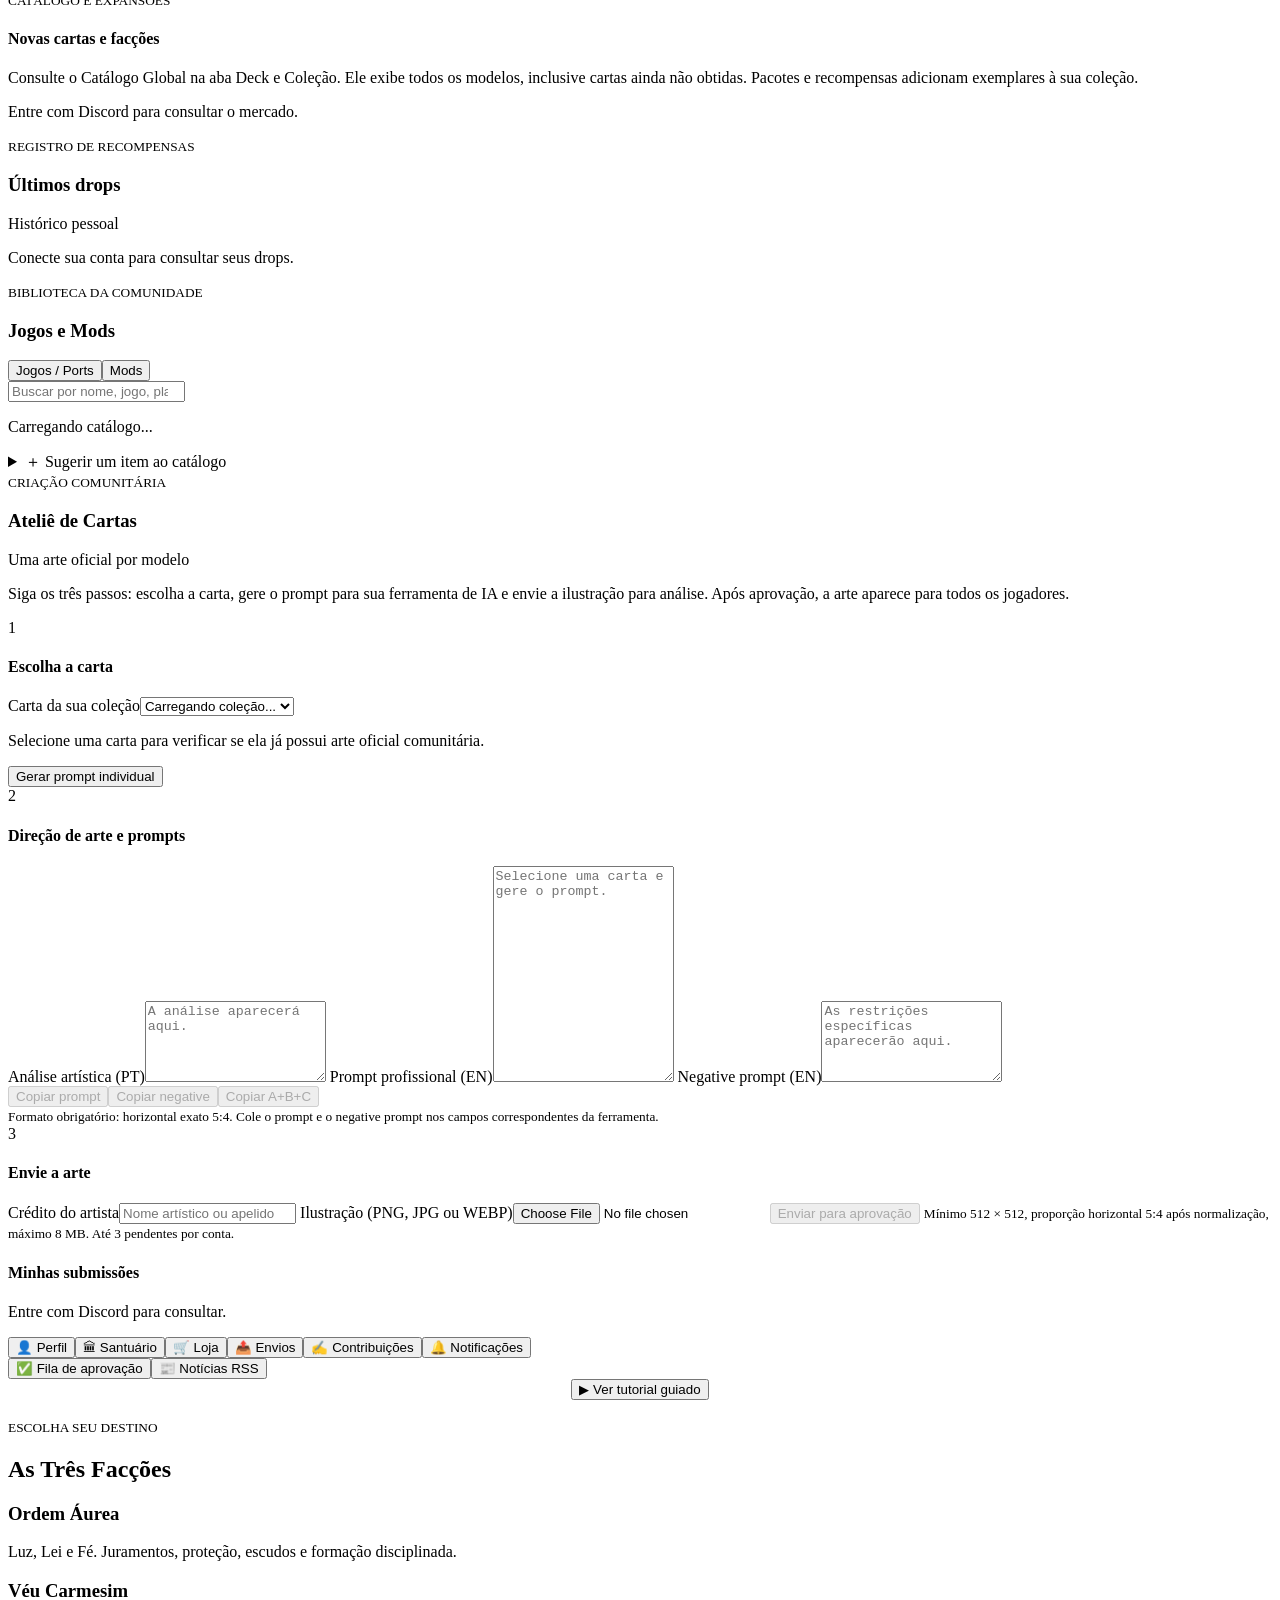
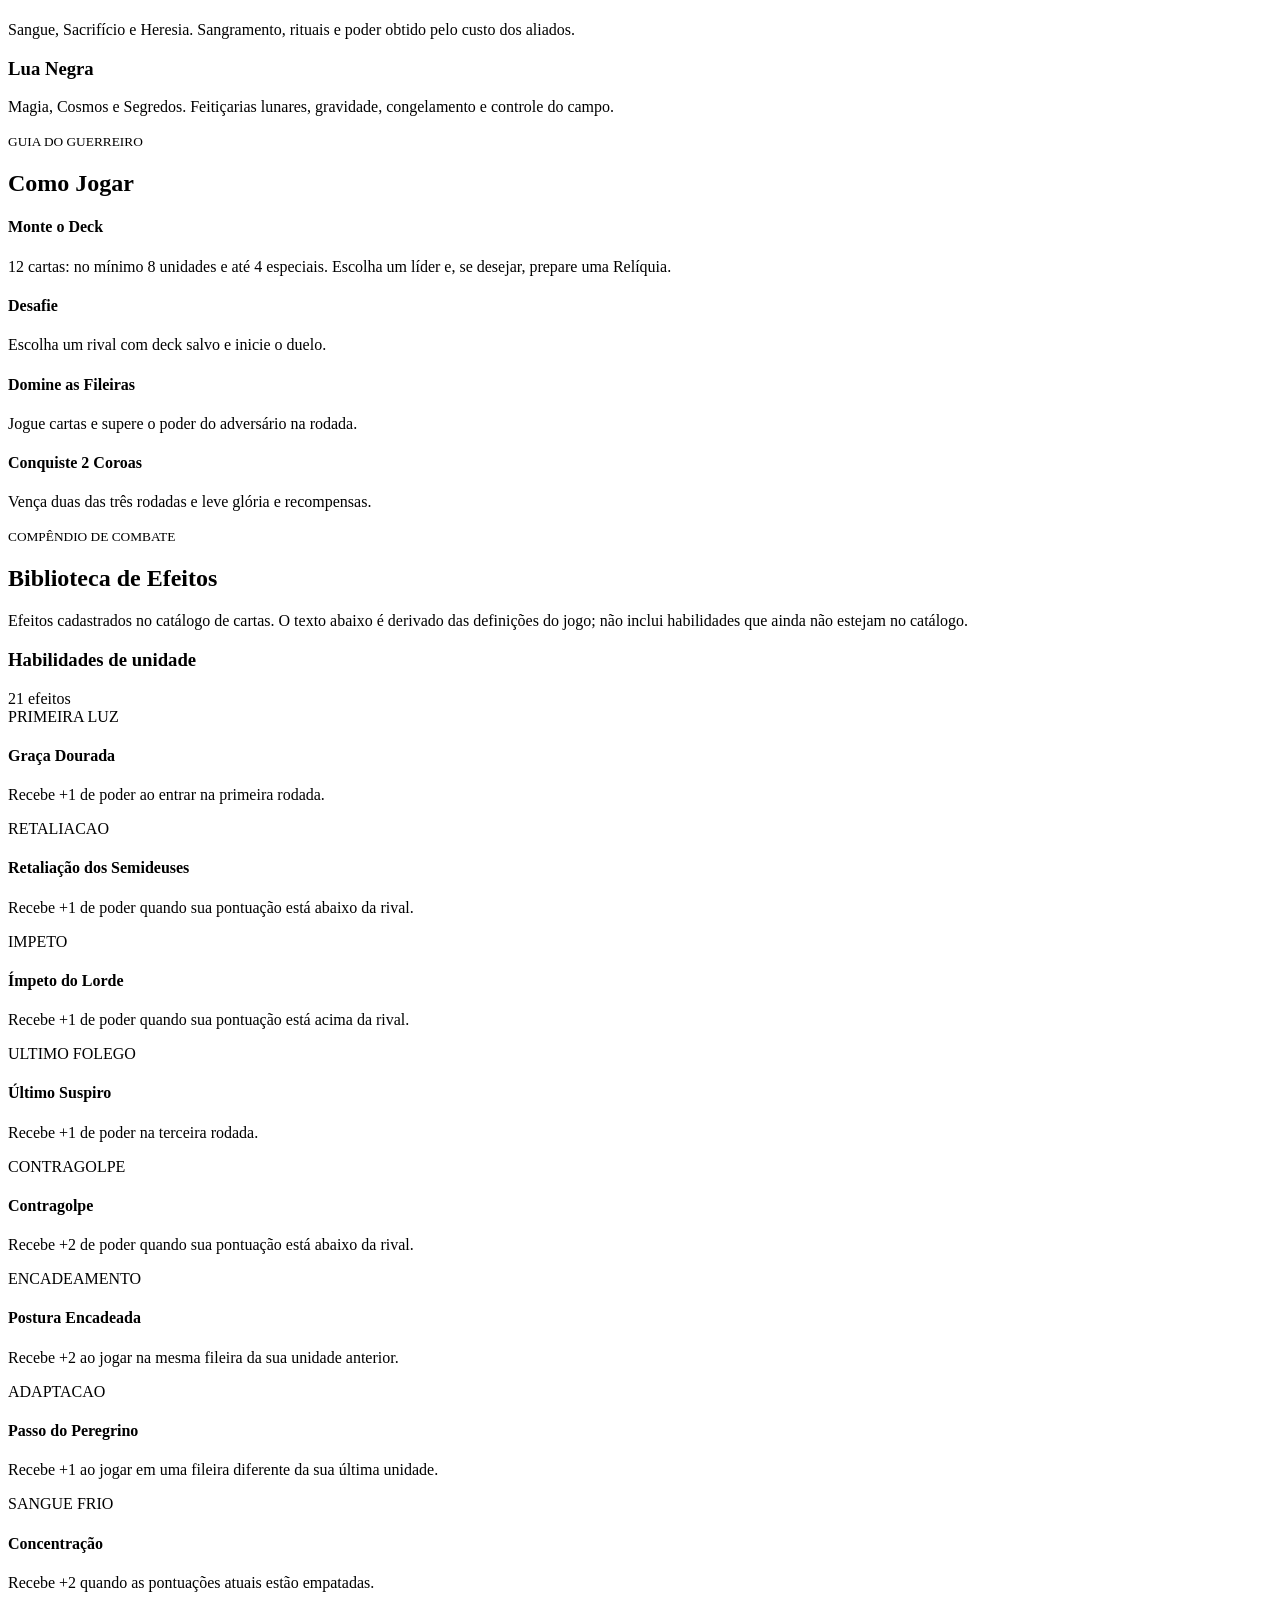
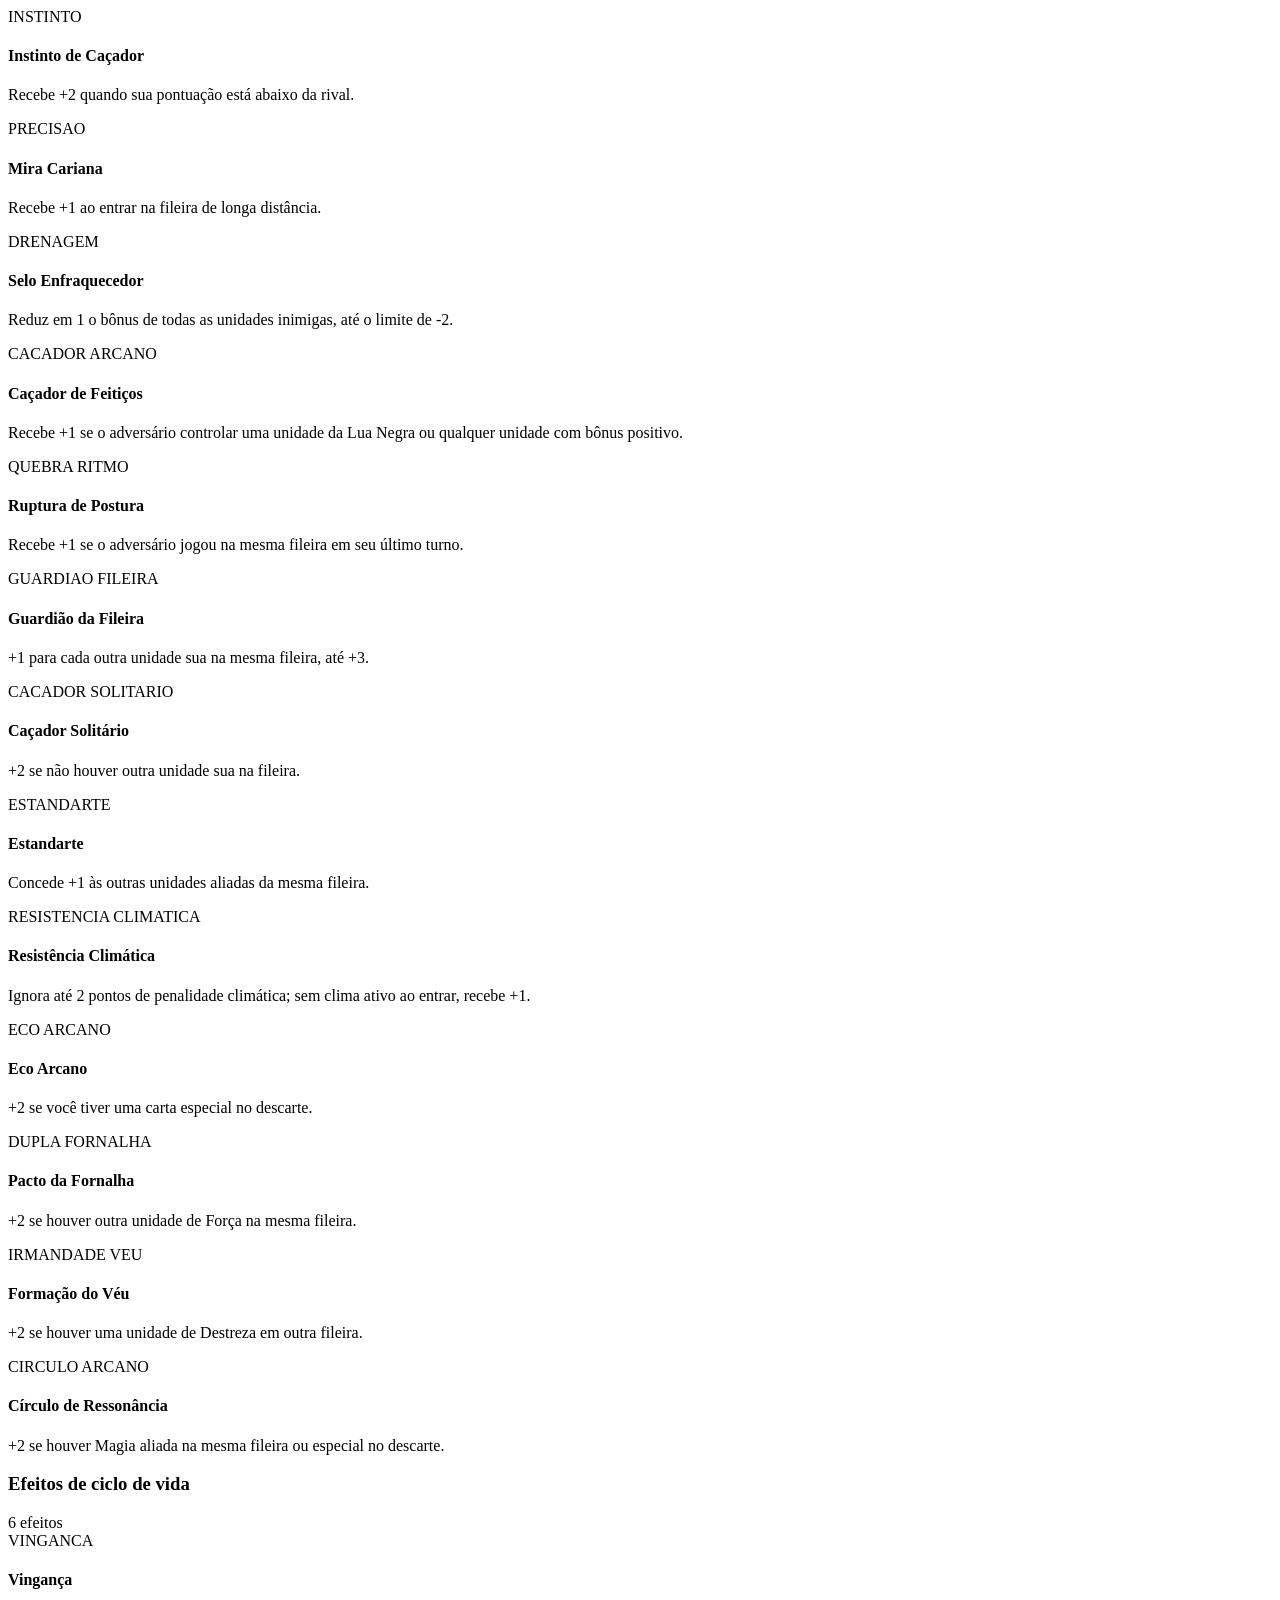
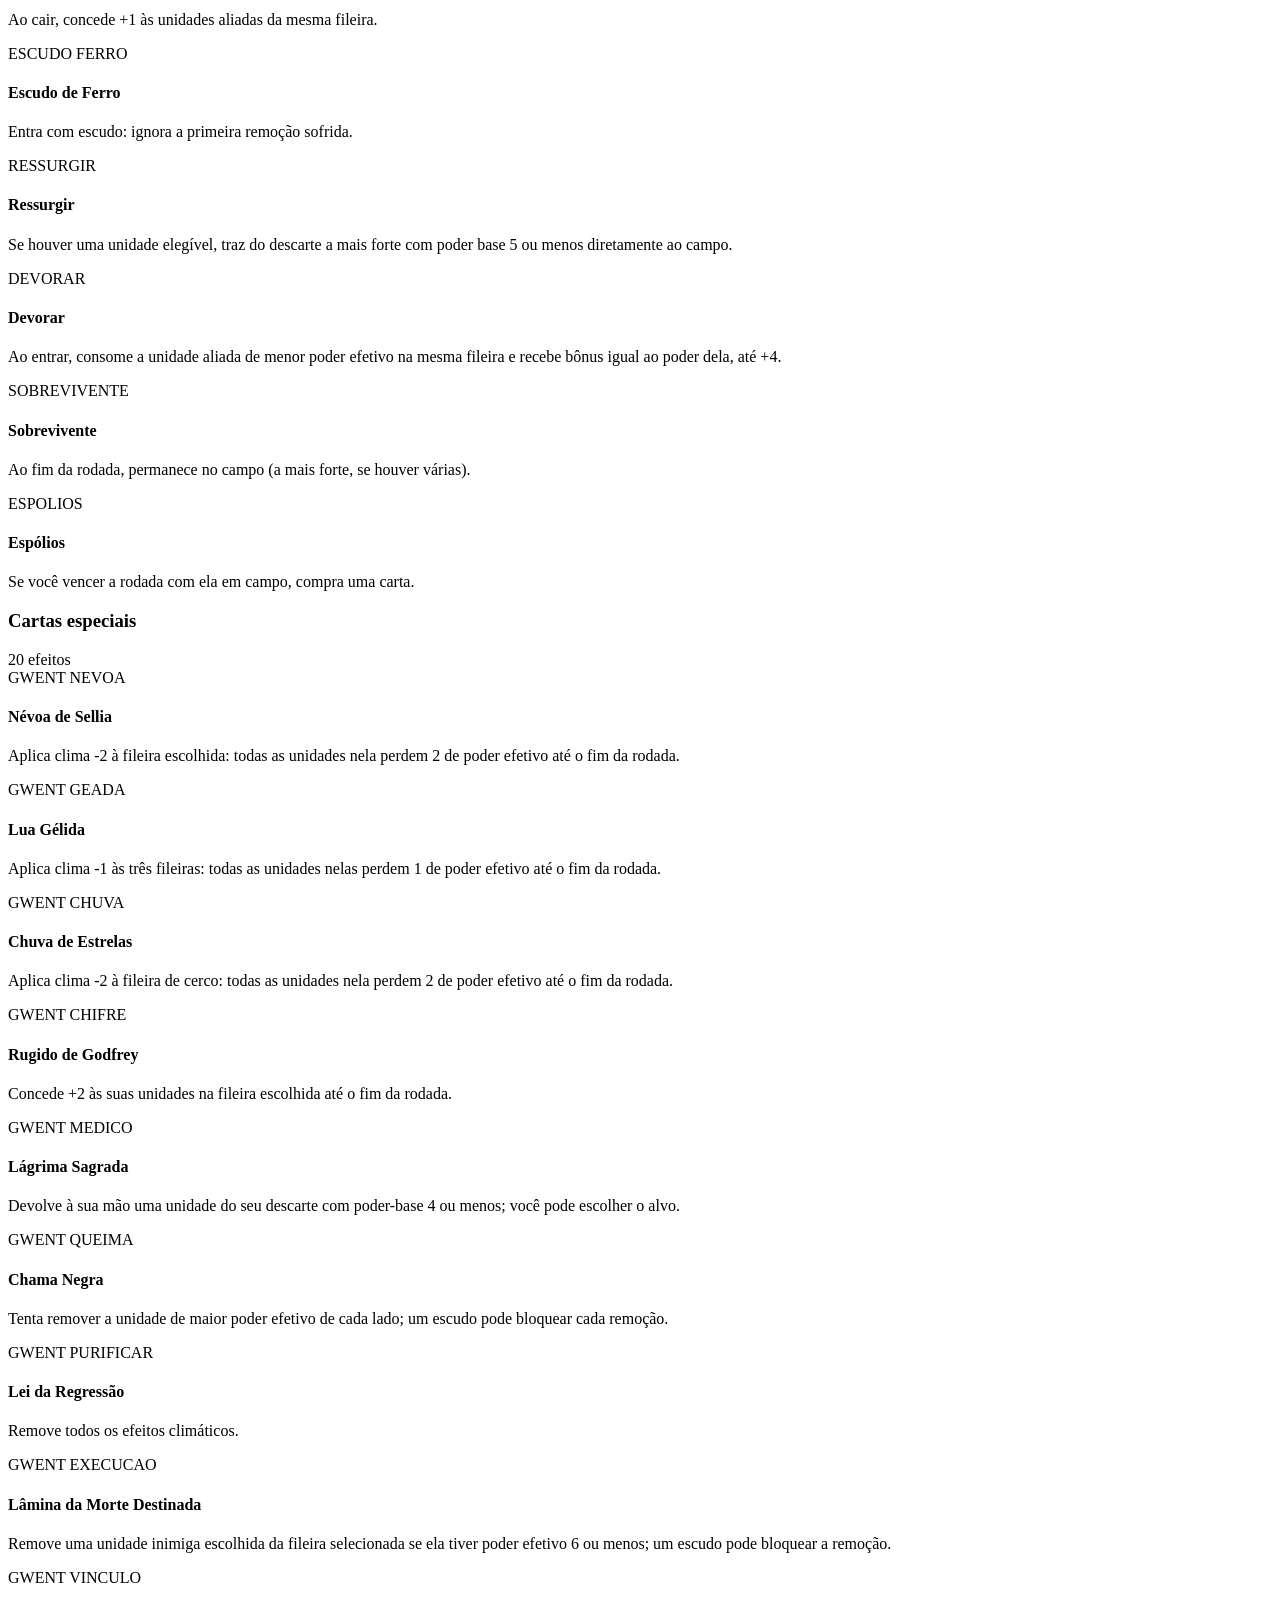
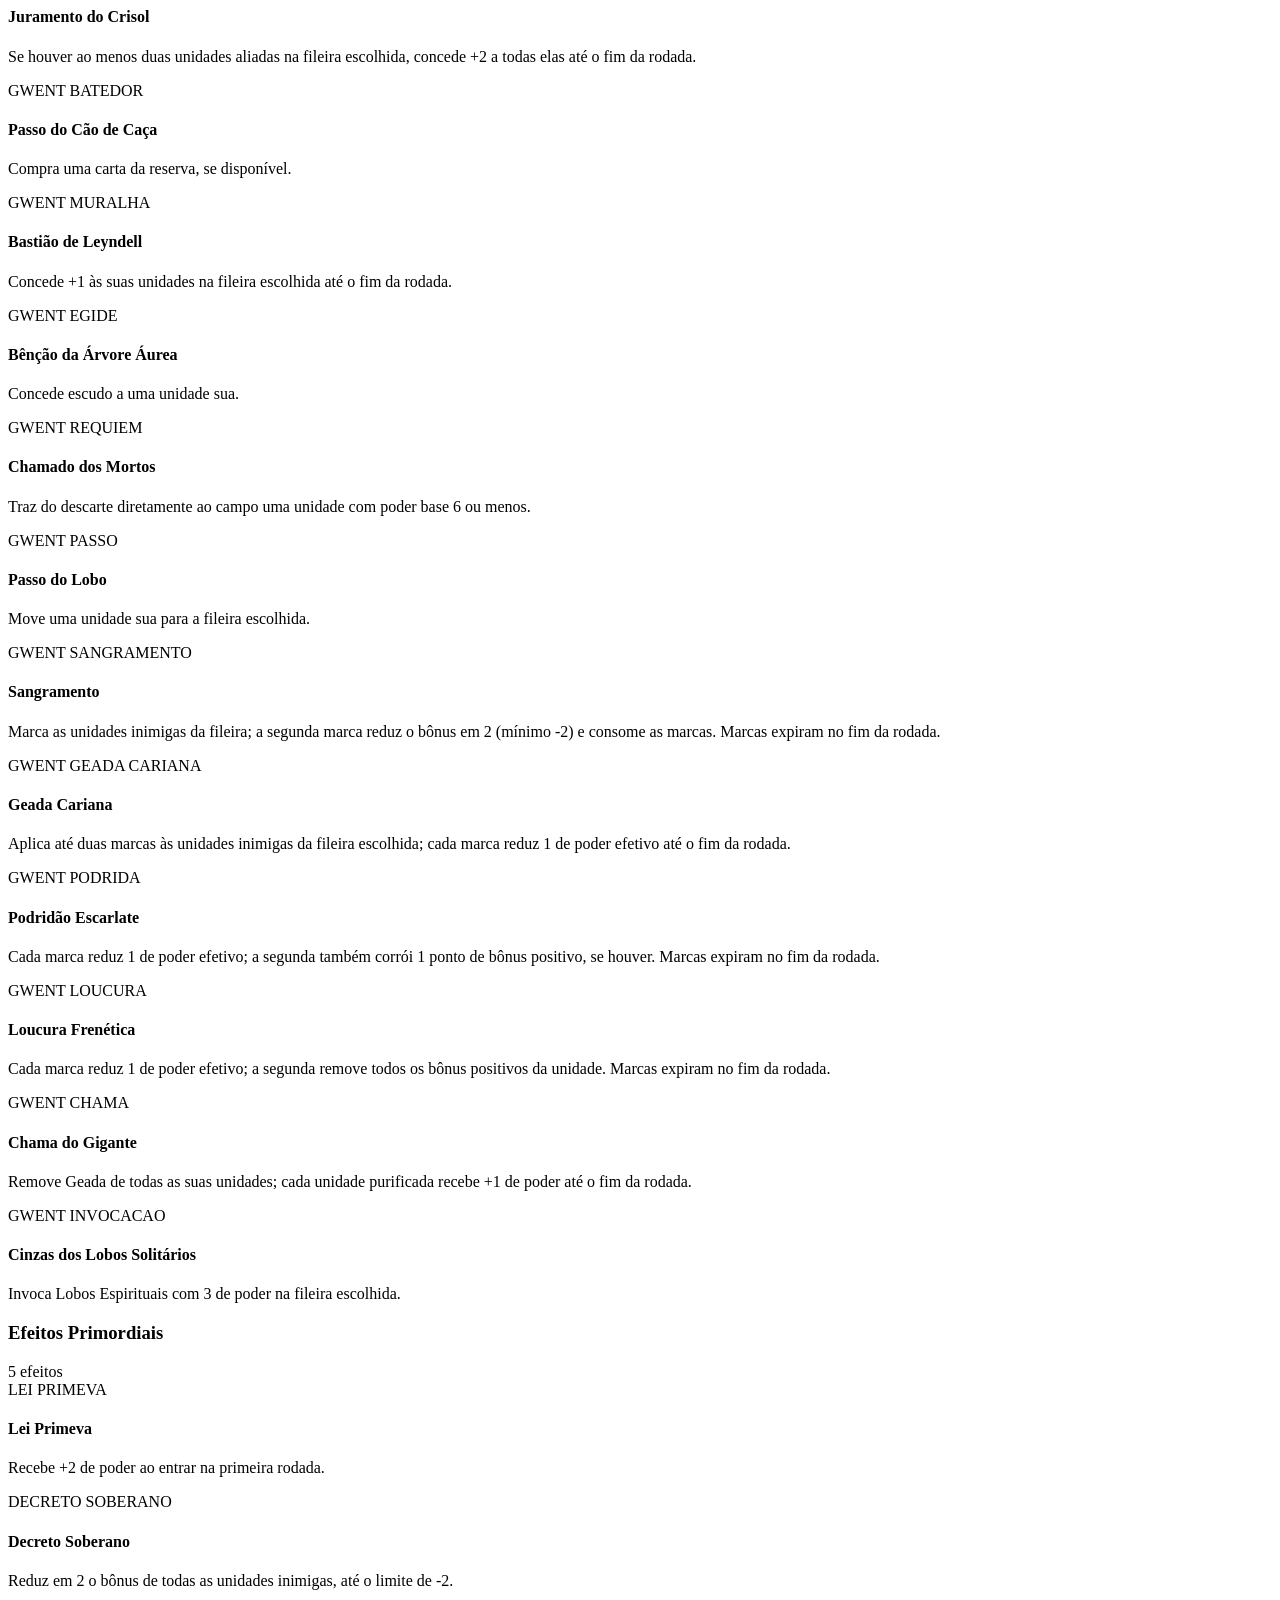
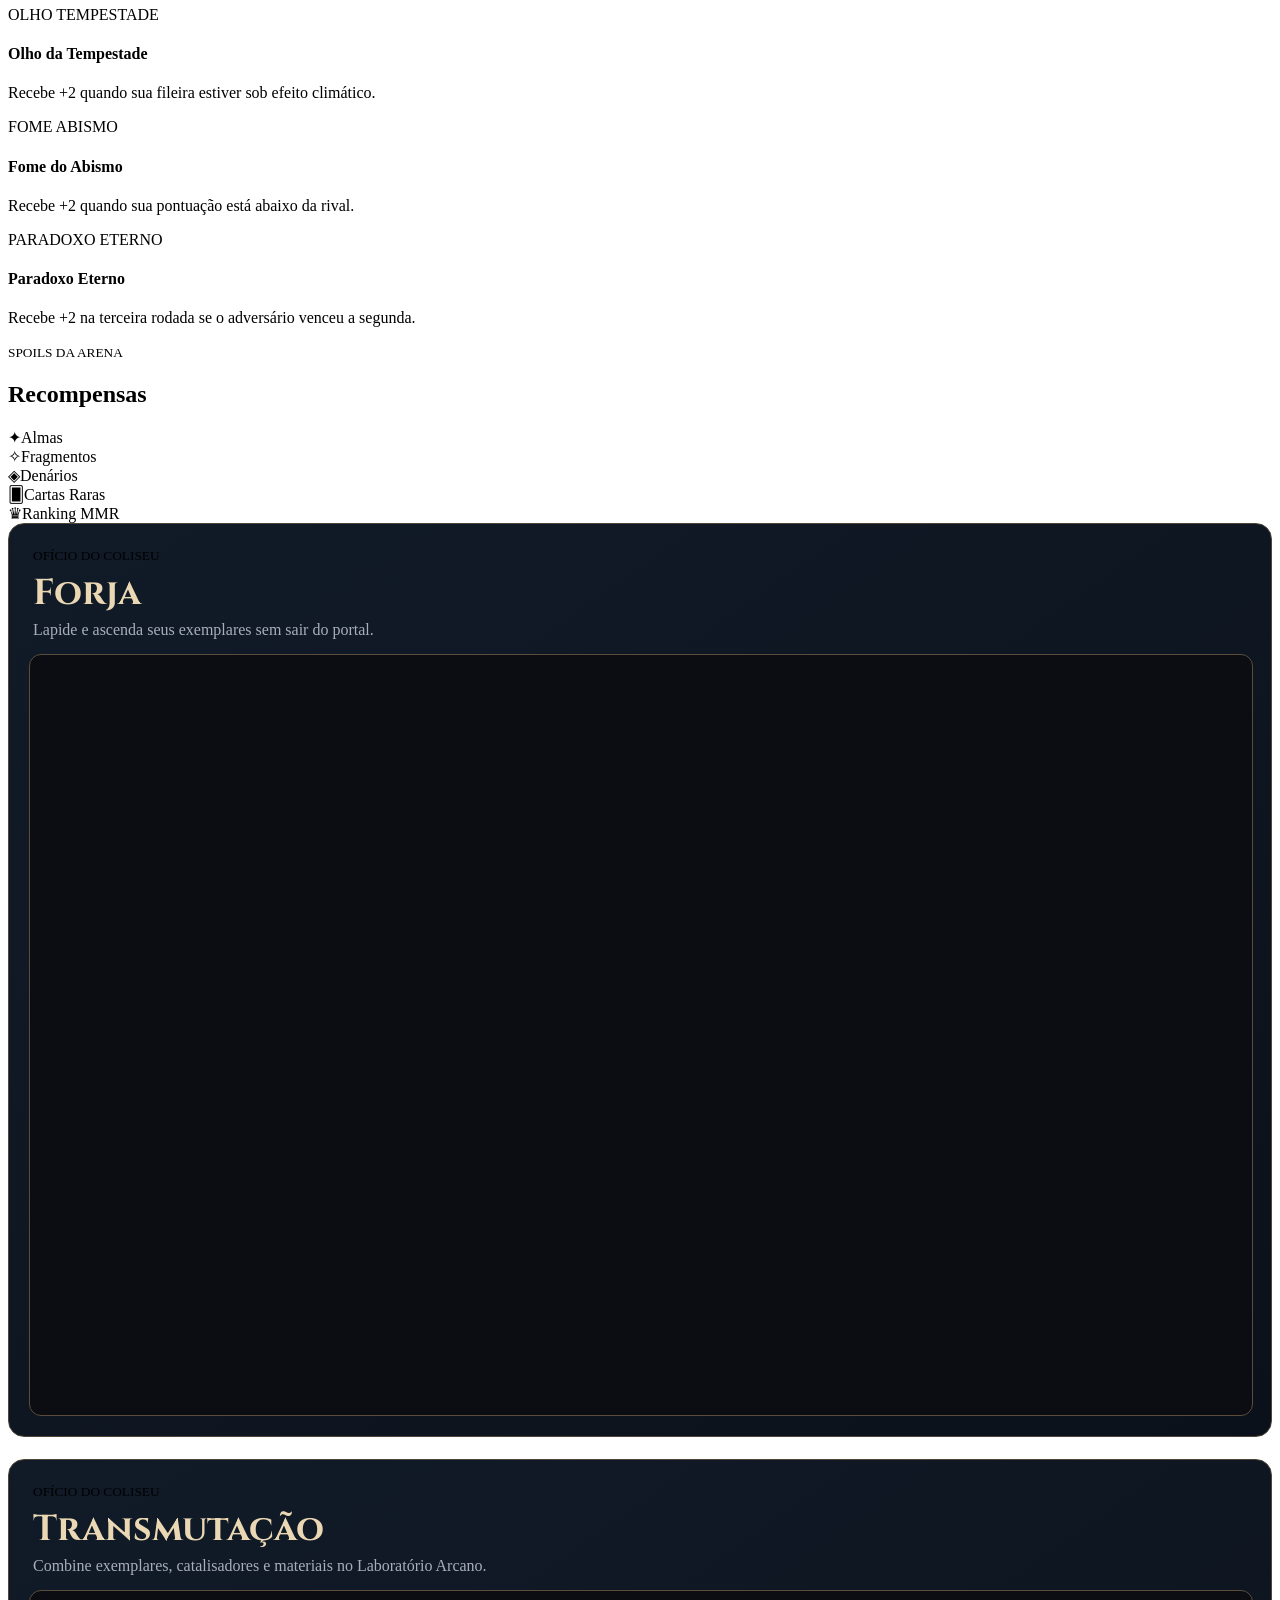
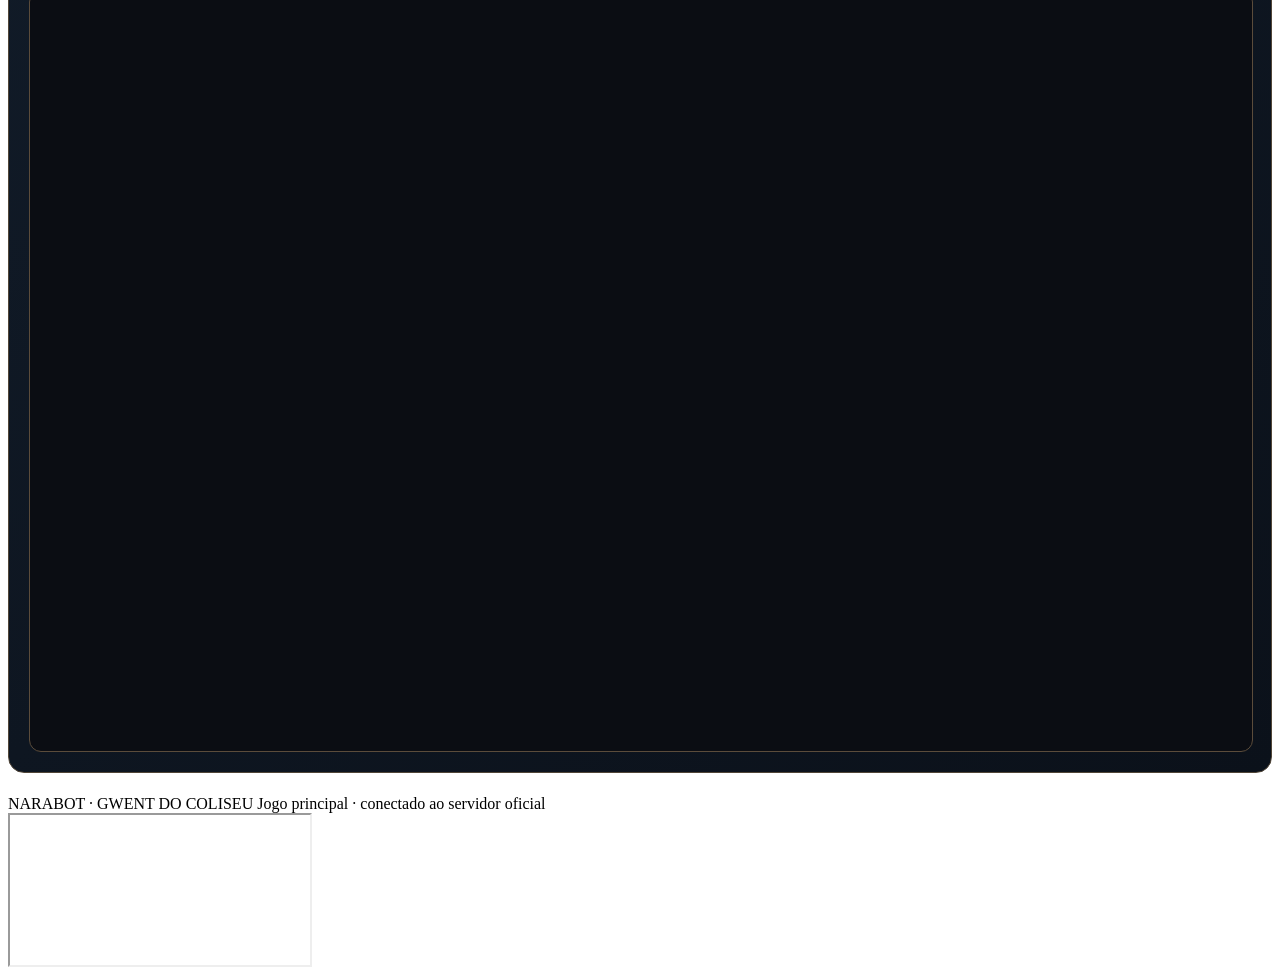
==== commit e15ea1da: "Add files via upload" ====
--- a/site/index.html
+++ b/site/index.html
@@ -46,8 +46,8 @@
     <button class="nav" data-tab="community"><i><svg viewBox="0 0 24 24" width="1em" height="1em" fill="none" stroke="currentColor" stroke-width="1.8" stroke-linecap="round" stroke-linejoin="round" aria-hidden="true"><circle cx="9" cy="8" r="3.5"/><path d="M2.5 20a6.5 6.5 0 0 1 13 0M16 4.5a3.5 3.5 0 0 1 0 7M18 14a6.5 6.5 0 0 1 3.5 6"/></svg></i><span>Comunidade</span></button>
     <button class="nav" data-tab="arena"><i><svg viewBox="0 0 24 24" width="1em" height="1em" fill="none" stroke="currentColor" stroke-width="1.8" stroke-linecap="round" stroke-linejoin="round" aria-hidden="true"><path d="M14.5 17.5 3 6V3h3l11.5 11.5M13 19l6-6M16 16l4 4M19 21l2-2"/><path d="M9.5 6.5 21 18v3h-3L6.5 9.5"/></svg></i><span>Arena</span><em class="nbadge" id="nb-arena" hidden>!</em></button>
     <button class="nav" data-tab="deck"><i><svg viewBox="0 0 24 24" width="1em" height="1em" fill="none" stroke="currentColor" stroke-width="1.8" stroke-linecap="round" stroke-linejoin="round" aria-hidden="true"><rect x="6" y="3" width="13" height="18" rx="2"/><path d="M3 7v12a2 2 0 0 0 2 2"/></svg></i><span>Deck</span><em class="nbadge" id="nb-deck">0/12</em></button>
-    <button class="nav" type="button" data-open-forja aria-label="Abrir Forja"><i>⚒</i><span>Forja</span></button>
-    <button class="nav" type="button" data-open-transmutacao aria-label="Abrir Transmutação"><i>⚗</i><span>Transmutação</span></button>
+    <button class="nav" type="button" data-tab="forja" aria-label="Abrir Forja"><i>⚒</i><span>Forja</span></button>
+    <button class="nav" type="button" data-tab="transmutacao" aria-label="Abrir Transmutação"><i>⚗</i><span>Transmutação</span></button>
     <button class="nav" data-tab="market"><i><svg viewBox="0 0 24 24" width="1em" height="1em" fill="none" stroke="currentColor" stroke-width="1.8" stroke-linecap="round" stroke-linejoin="round" aria-hidden="true"><path d="M12 2 22 12 12 22 2 12z"/></svg></i><span>Mercado</span></button>
     <button class="nav" data-tab="catalog"><i><svg viewBox="0 0 24 24" width="1em" height="1em" fill="none" stroke="currentColor" stroke-width="1.8" stroke-linecap="round" stroke-linejoin="round" aria-hidden="true"><rect x="3" y="3" width="7" height="7" rx="1.5"/><rect x="14" y="3" width="7" height="7" rx="1.5"/><rect x="3" y="14" width="7" height="7" rx="1.5"/><path d="M14 17.5h7M17.5 14v7"/></svg></i><span>Catálogo</span></button>
     <button class="nav" data-tab="atelier"><i><svg viewBox="0 0 24 24" width="1em" height="1em" fill="none" stroke="currentColor" stroke-width="1.8" stroke-linecap="round" stroke-linejoin="round" aria-hidden="true"><path d="M12 3a9 9 0 1 0 0 18c1.7 0 2-1 1.5-2-.6-1.2.2-2.5 1.6-2.5H17a4 4 0 0 0 4-4C21 6.5 17 3 12 3z"/><circle cx="7.5" cy="11" r="1"/><circle cx="12" cy="7" r="1"/><circle cx="16.5" cy="9.5" r="1"/></svg></i><span>Ateliê</span></button>
@@ -68,10 +68,10 @@
 <section class="portal-launcher">
   <div class="section-head"><div><small class="eyebrow">CENTRO DE OPERAÇÕES</small><h3>Todos os sistemas do Coliseu</h3><p class="muted">Acesse as ferramentas sem sair do portal principal.</p></div></div>
   <div class="portal-launch-grid">
-    <button class="portal-tile portal-tile-feature" type="button" data-open-forja><span class="portal-tile-icon">⚒</span><b>Forja</b><small>Ascensão e lapidação de cartas</small></button>
+    <button class="portal-tile portal-tile-feature" type="button" data-goto="forja"><span class="portal-tile-icon">⚒</span><b>Forja</b><small>Ascensão e lapidação de cartas</small></button>
     <button class="portal-tile" type="button" data-goto="deck"><span class="portal-tile-icon">🂠</span><b>Deck Builder</b><small>Facções, líderes e montagem</small></button>
     <button class="portal-tile" type="button" data-goto="catalog"><span class="portal-tile-icon">📚</span><b>Biblioteca</b><small>Catálogo global de cartas</small></button>
-    <button class="portal-tile" type="button" data-open-transmutacao><span class="portal-tile-icon">⚗</span><b>Transmutação</b><small>Transformação de exemplares</small></button>
+    <button class="portal-tile" type="button" data-goto="transmutacao"><span class="portal-tile-icon">⚗</span><b>Transmutação</b><small>Transformação de exemplares</small></button>
     <button class="portal-tile" type="button" data-goto="atelier"><span class="portal-tile-icon">🎨</span><b>Ateliê</b><small>Criação e arte de cartas</small></button>
     <button class="portal-tile" type="button" data-goto="market"><span class="portal-tile-icon">◈</span><b>Mercado</b><small>Pacotes e recompensas</small></button>
     <button class="portal-tile" type="button" data-goto="community"><span class="portal-tile-icon">🏆</span><b>Ranking</b><small>Classificação da comunidade</small></button>
@@ -201,6 +201,28 @@
       <section class="sec-title reveal"><small class="eyebrow">SPOILS DA ARENA</small><h2>Recompensas</h2></section>
       <div class="rewards-strip reveal"><div class="reward-chip"><span>✦</span>Almas</div><div class="reward-chip"><span>✧</span>Fragmentos</div><div class="reward-chip"><span>◈</span>Denários</div><div class="reward-chip"><span>🂠</span>Cartas Raras</div><div class="reward-chip"><span>♛</span>Ranking MMR</div></div>
       </div>
+
+  <div class="tab oficio-tab" id="tab-forja" data-title="Forja">
+    <section class="oficio-panel">
+      <div class="oficio-panel-heading">
+        <small class="eyebrow">OFÍCIO DO COLISEU</small>
+        <h2>Forja</h2>
+        <p class="muted">Lapide e ascenda seus exemplares sem sair do portal.</p>
+      </div>
+      <iframe class="oficio-frame" data-src="/forja?embed=1" title="Forja do Coliseu" loading="lazy"></iframe>
+    </section>
+  </div>
+  <div class="tab oficio-tab" id="tab-transmutacao" data-title="Transmutação">
+    <section class="oficio-panel">
+      <div class="oficio-panel-heading">
+        <small class="eyebrow">OFÍCIO DO COLISEU</small>
+        <h2>Transmutação</h2>
+        <p class="muted">Combine exemplares, catalisadores e materiais no Laboratório Arcano.</p>
+      </div>
+      <iframe class="oficio-frame" data-src="/transmutacao?embed=1" title="Laboratório de Transmutação" loading="lazy"></iframe>
+    </section>
+  </div>
+
 </section>
     <footer>NARABOT · GWENT DO COLISEU <span>Jogo principal · conectado ao servidor oficial</span></footer>
   </main>
@@ -213,7 +235,7 @@
 </script>
 <script>
 (()=>{const tabs=[...document.querySelectorAll('.tab')],navs=[...document.querySelectorAll('.nav[data-tab]')],T=document.getElementById('page-title');
-function show(n,push){const t=document.getElementById('tab-'+n);if(!t)return;tabs.forEach(x=>x.classList.toggle('show',x===t));navs.forEach(b=>b.classList.toggle('active',b.dataset.tab===n));T.textContent=t.dataset.title;t.querySelectorAll('.reveal').forEach(e=>e.classList.add('in'));if(push)history.replaceState(null,'','#'+n);if(!document.body.classList.contains('gwent-match-active'))scrollTo({top:0,behavior:'smooth'});if(window.gwentBanner&&push&&n==='arena')0}
+function show(n,push){const t=document.getElementById('tab-'+n);if(!t)return;tabs.forEach(x=>x.classList.toggle('show',x===t));navs.forEach(b=>b.classList.toggle('active',b.dataset.tab===n));T.textContent=t.dataset.title;t.querySelectorAll('.reveal').forEach(e=>e.classList.add('in'));const oficioFrame=t.querySelector('iframe.oficio-frame[data-src]');if(oficioFrame&&!oficioFrame.dataset.loaded){oficioFrame.src=oficioFrame.dataset.src;oficioFrame.dataset.loaded='1'}if(push)history.replaceState(null,'','#'+n);if(!document.body.classList.contains('gwent-match-active'))scrollTo({top:0,behavior:'smooth'});if(window.gwentBanner&&push&&n==='arena')0}
 navs.forEach(b=>b.onclick=()=>show(b.dataset.tab,1));
 document.addEventListener('click',e=>{const g=e.target.closest('[data-goto]');if(g)show(g.dataset.goto,1);const c=e.target.closest('[data-scroll]');if(c){const t=document.getElementById(c.dataset.scroll);t&&t.scrollIntoView({behavior:'smooth',block:'center'})}});
 const h=location.hash.slice(1);if(h)show(h);
@@ -345,88 +367,24 @@
 .portal-tile b{font:700 15px Cinzel,Georgia,serif;letter-spacing:.04em}
 .portal-tile small{color:#b8b0b5;font-size:12px}
 .portal-tile-feature{border-color:#b9955d;background:linear-gradient(145deg,#34291e,#191720)}
-.portal-launcher .portal-tile{appearance:none;text-align:left;cursor:pointer;color:inherit;font:inherit}\n.portal-launcher .portal-tile:focus-visible{outline:2px solid #d9b875;outline-offset:3px}\n.portal-tool-modal{position:fixed;inset:0;z-index:2147483000;background:#05070bea;display:none;padding:3vh 3vw}
-.portal-tool-modal.open{display:flex;flex-direction:column}
-.portal-tool-head{display:flex;align-items:center;justify-content:space-between;color:#f1dfbd;padding:10px 4px}
-.portal-tool-frame{display:block;width:100%;height:calc(100% - 54px);min-height:0;border:1px solid #6c5940;border-radius:12px;background:#0b0d13}
-.portal-tool-close{border:1px solid #94764c;background:#241d19;color:#f4dfb5;border-radius:8px;padding:9px 14px;cursor:pointer}
+.portal-launcher .portal-tile{appearance:none;text-align:left;cursor:pointer;color:inherit;font:inherit}\n.portal-launcher .portal-tile:focus-visible{outline:2px solid #d9b875;outline-offset:3px}\n
+
+
+
+
 @media(max-width:900px){.portal-launch-grid{grid-template-columns:repeat(2,minmax(0,1fr))}}
 @media(max-width:480px){.portal-launcher{padding:14px}.portal-launch-grid{gap:8px}.portal-tile{min-height:112px;padding:11px}}
 
-.portal-tool-tabs{display:flex;gap:8px;align-items:center}.portal-tool-tabs button{border:1px solid #806a46;background:#211b20;color:#e9d5b0;border-radius:8px;padding:8px 12px;cursor:pointer}.portal-tool-tabs button.active{background:#5b4227;border-color:#c5a56a;color:#fff0d1}
+.portal-tool-tabs button{border:1px solid #806a46;background:#211b20;color:#e9d5b0;border-radius:8px;padding:8px 12px;cursor:pointer}.portal-tool-tabs button.active{background:#5b4227;border-color:#c5a56a;color:#fff0d1}
+
+.oficio-tab{width:100%;min-width:0}
+.oficio-panel{margin:0 0 22px;padding:20px;border:1px solid #514638;border-radius:16px;background:linear-gradient(145deg,#111b28,#0b111a);min-width:0}
+.oficio-panel-heading{padding:2px 4px 15px}
+.oficio-panel-heading h2{margin:5px 0 4px;font:700 clamp(25px,3vw,36px) Cinzel,Georgia,serif;color:#ead7b3}
+.oficio-panel-heading p{margin:0;color:#a9aebb}
+.oficio-frame{display:block;width:100%;height:calc(100vh - 185px);min-height:760px;border:1px solid #5b4c3b;border-radius:12px;background:#0b0d13}
+@media(max-width:760px){.oficio-panel{padding:12px}.oficio-frame{height:calc(100vh - 155px);min-height:900px}}
+
 </style>
-<div class="portal-tool-modal" id="portal-tool-modal" role="dialog" aria-modal="true" aria-label="Ofícios do Coliseu"><div class="portal-tool-head"><b id="portal-tool-title">Ofícios do Coliseu</b><div class="portal-tool-tabs"><button type="button" data-tool-tab="forja">Forja</button><button type="button" data-tool-tab="transmutacao">Transmutação</button><button type="button" class="portal-tool-close" data-close-tool>Fechar ×</button></div></div><iframe class="portal-tool-frame" id="portal-tool-frame" title="Ofícios do Coliseu" loading="eager"></iframe></div>
-<script>
-(()=> {
-  const modal = document.getElementById('portal-tool-modal');
-  const frame = document.getElementById('portal-tool-frame');
-  const title = document.getElementById('portal-tool-title');
-  if (!modal || !frame || !title) return;
-
-  const routes = {
-    forja: '/forja?embed=1',
-    transmutacao: '/transmutacao?embed=1'
-  };
-
-  function openTool(key) {
-    const route = routes[key];
-    if (!route) return;
-    title.textContent = key === 'forja' ? 'Forja do Coliseu' : 'Transmutação do Coliseu';
-    modal.querySelectorAll('[data-tool-tab]').forEach(button => {
-      button.classList.toggle('active', button.dataset.toolTab === key);
-    });
-    modal.classList.add('open');
-    modal.style.display = 'flex';
-    modal.setAttribute('aria-hidden', 'false');
-    document.body.style.overflow = 'hidden';
-    if (frame.getAttribute('src') !== route) frame.setAttribute('src', route);
-  }
-
-  function closeTool() {
-    modal.classList.remove('open');
-    modal.style.display = 'none';
-    modal.setAttribute('aria-hidden', 'true');
-    frame.removeAttribute('src');
-    document.body.style.overflow = '';
-  }
-
-  document.querySelectorAll('[data-open-forja]').forEach(button => {
-    button.addEventListener('click', event => {
-      event.preventDefault();
-      event.stopImmediatePropagation();
-      openTool('forja');
-    }, true);
-  });
-
-  document.querySelectorAll('[data-open-transmutacao]').forEach(button => {
-    button.addEventListener('click', event => {
-      event.preventDefault();
-      event.stopImmediatePropagation();
-      openTool('transmutacao');
-    }, true);
-  });
-
-  modal.querySelectorAll('[data-tool-tab]').forEach(button => {
-    button.addEventListener('click', event => {
-      event.preventDefault();
-      openTool(button.dataset.toolTab);
-    });
-  });
-
-  modal.querySelectorAll('[data-close-tool]').forEach(button => {
-    button.addEventListener('click', closeTool);
-  });
-
-  modal.addEventListener('click', event => {
-    if (event.target === modal) closeTool();
-  });
-
-  document.addEventListener('keydown', event => {
-    if (event.key === 'Escape' && modal.classList.contains('open')) closeTool();
-  });
-
-  modal.style.display = 'none';
-  modal.setAttribute('aria-hidden', 'true');
-})();
-</script>
+<iframe class="portal-tool-frame" id="portal-tool-frame" title="Ofícios do Coliseu" loading="lazy"></iframe></div>
 </body></html>
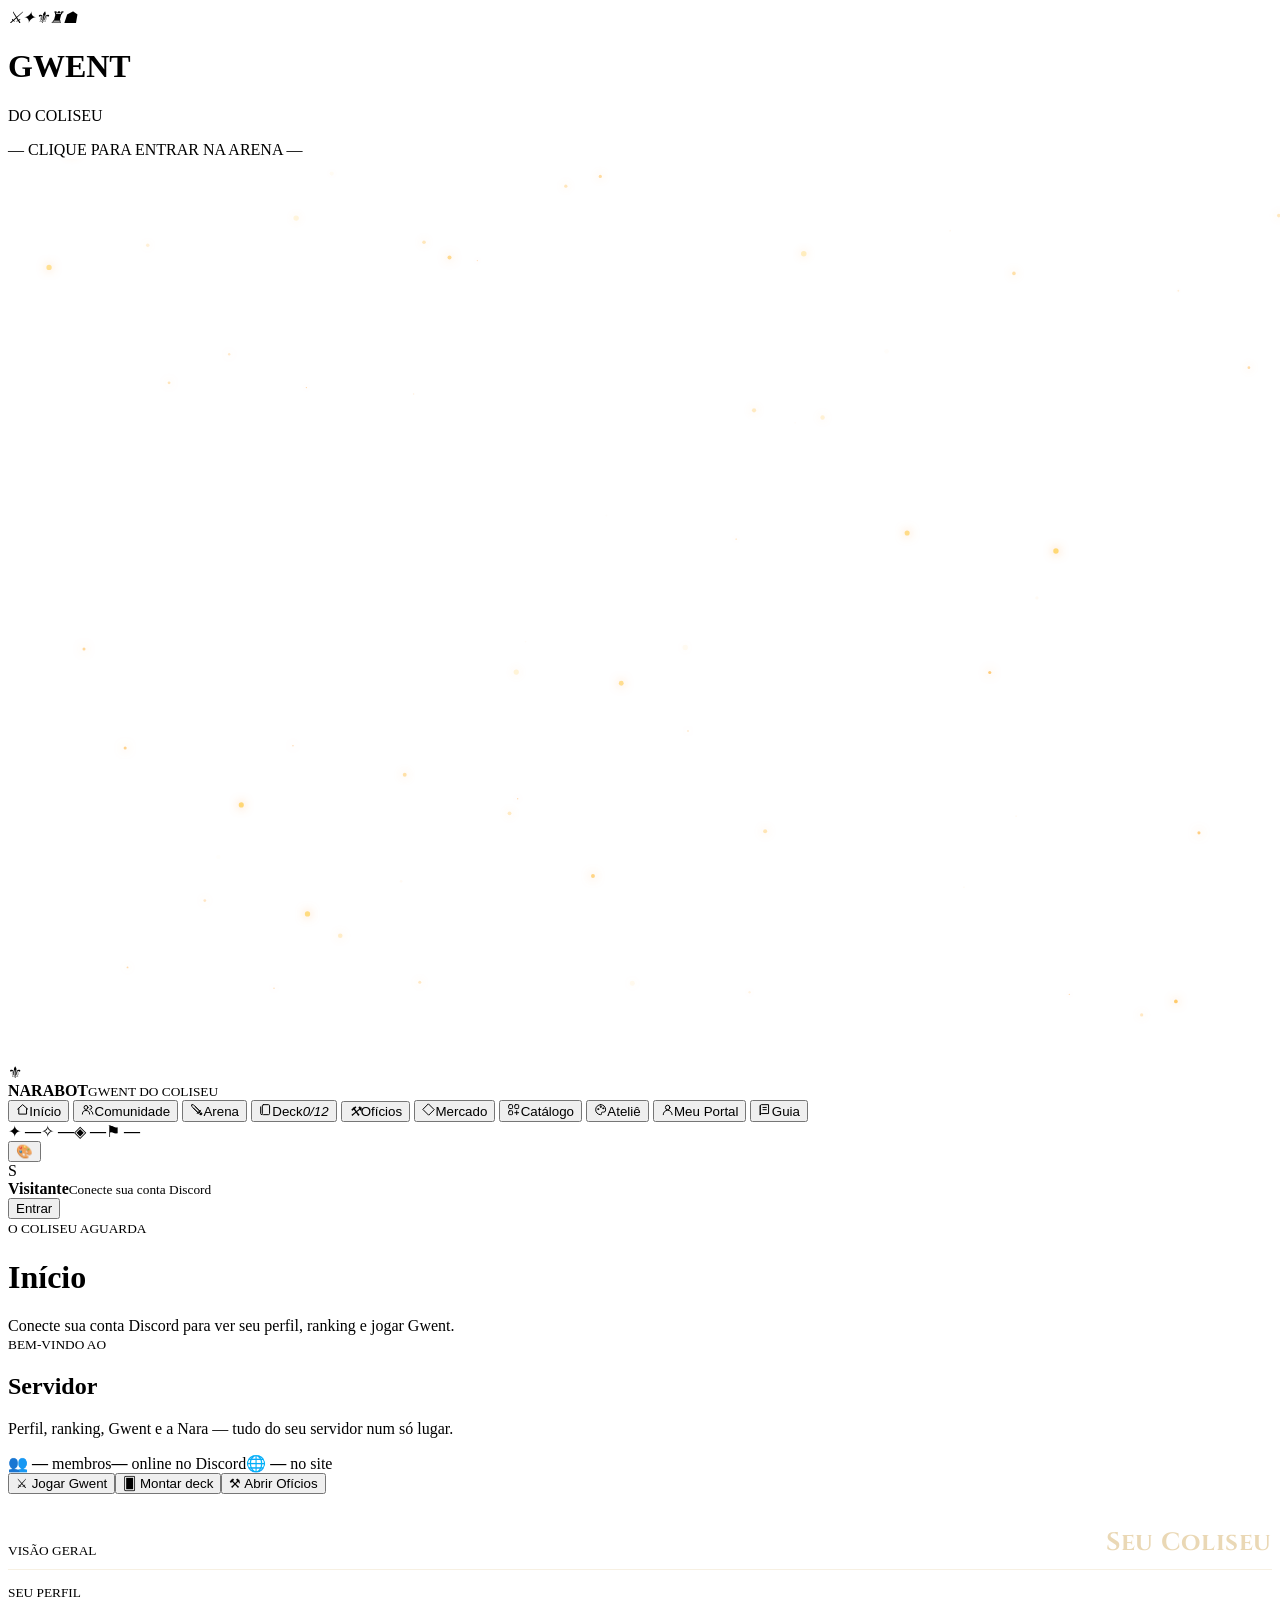
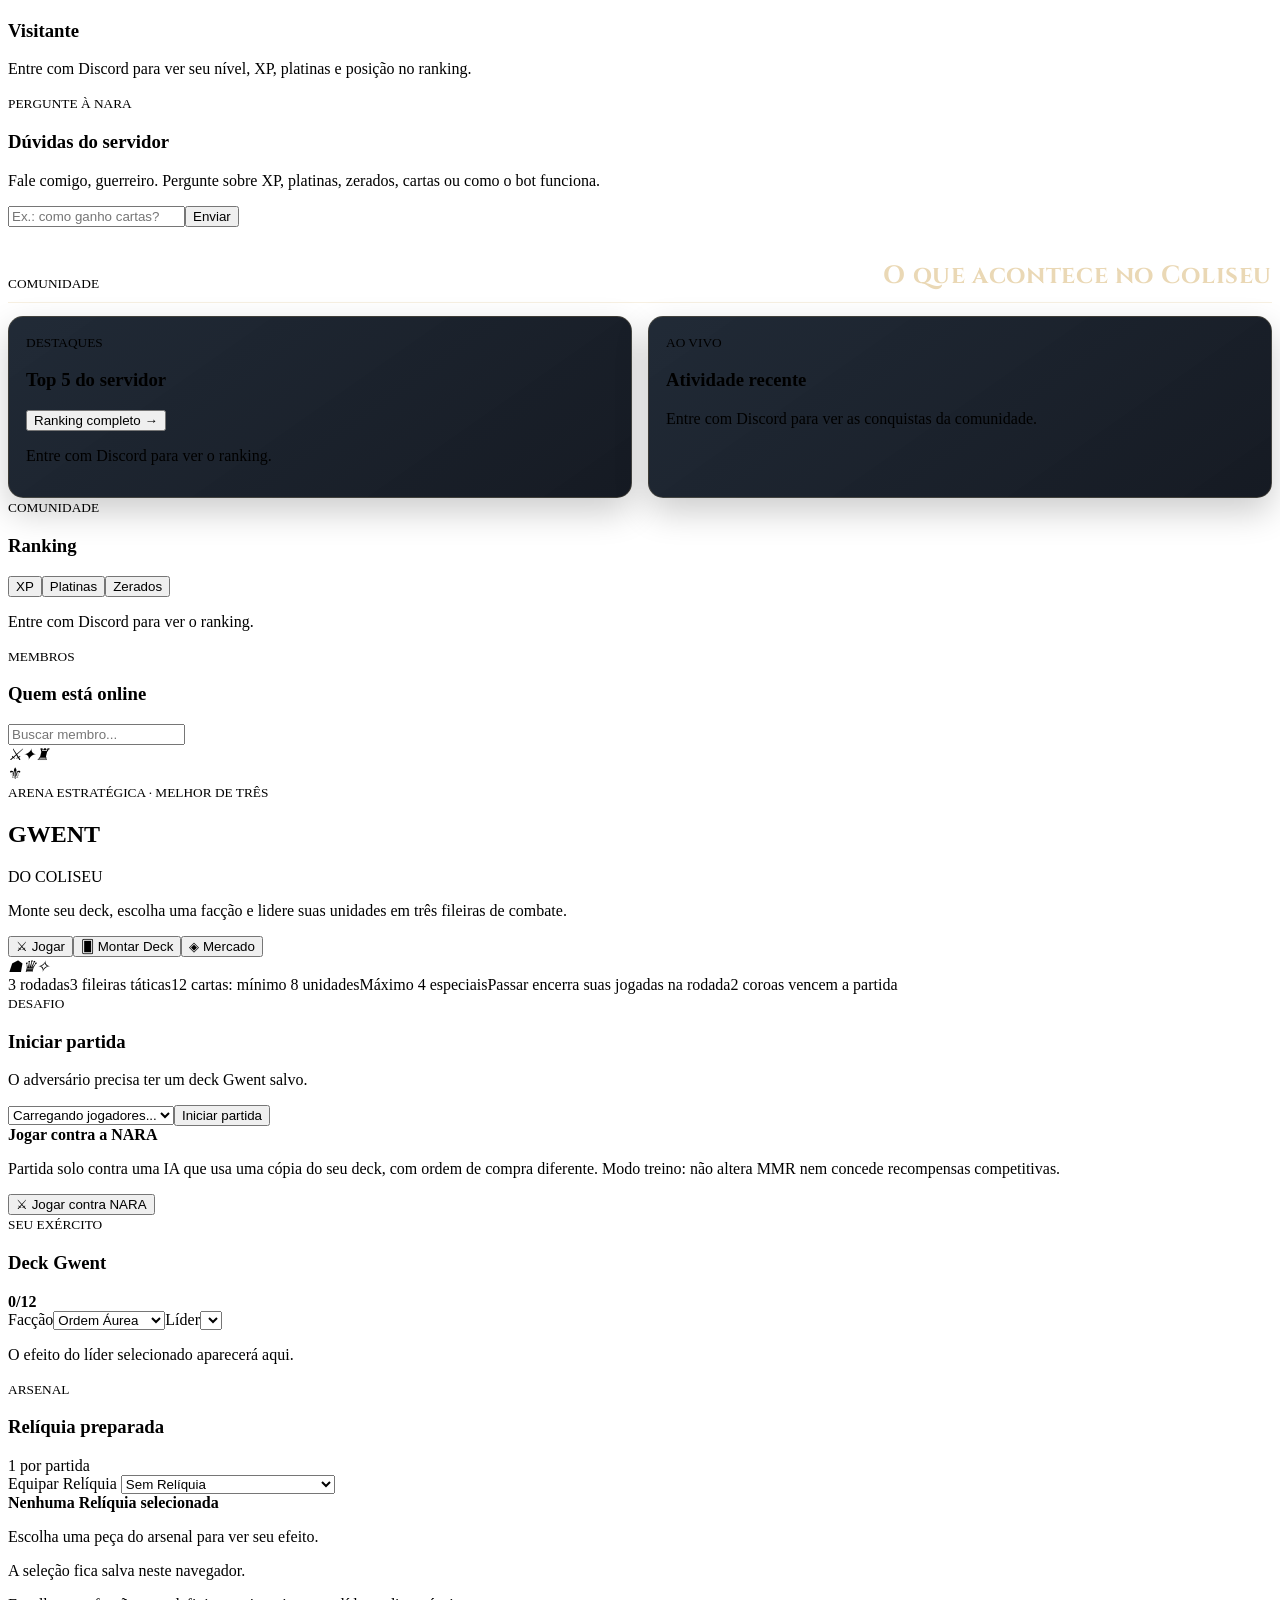
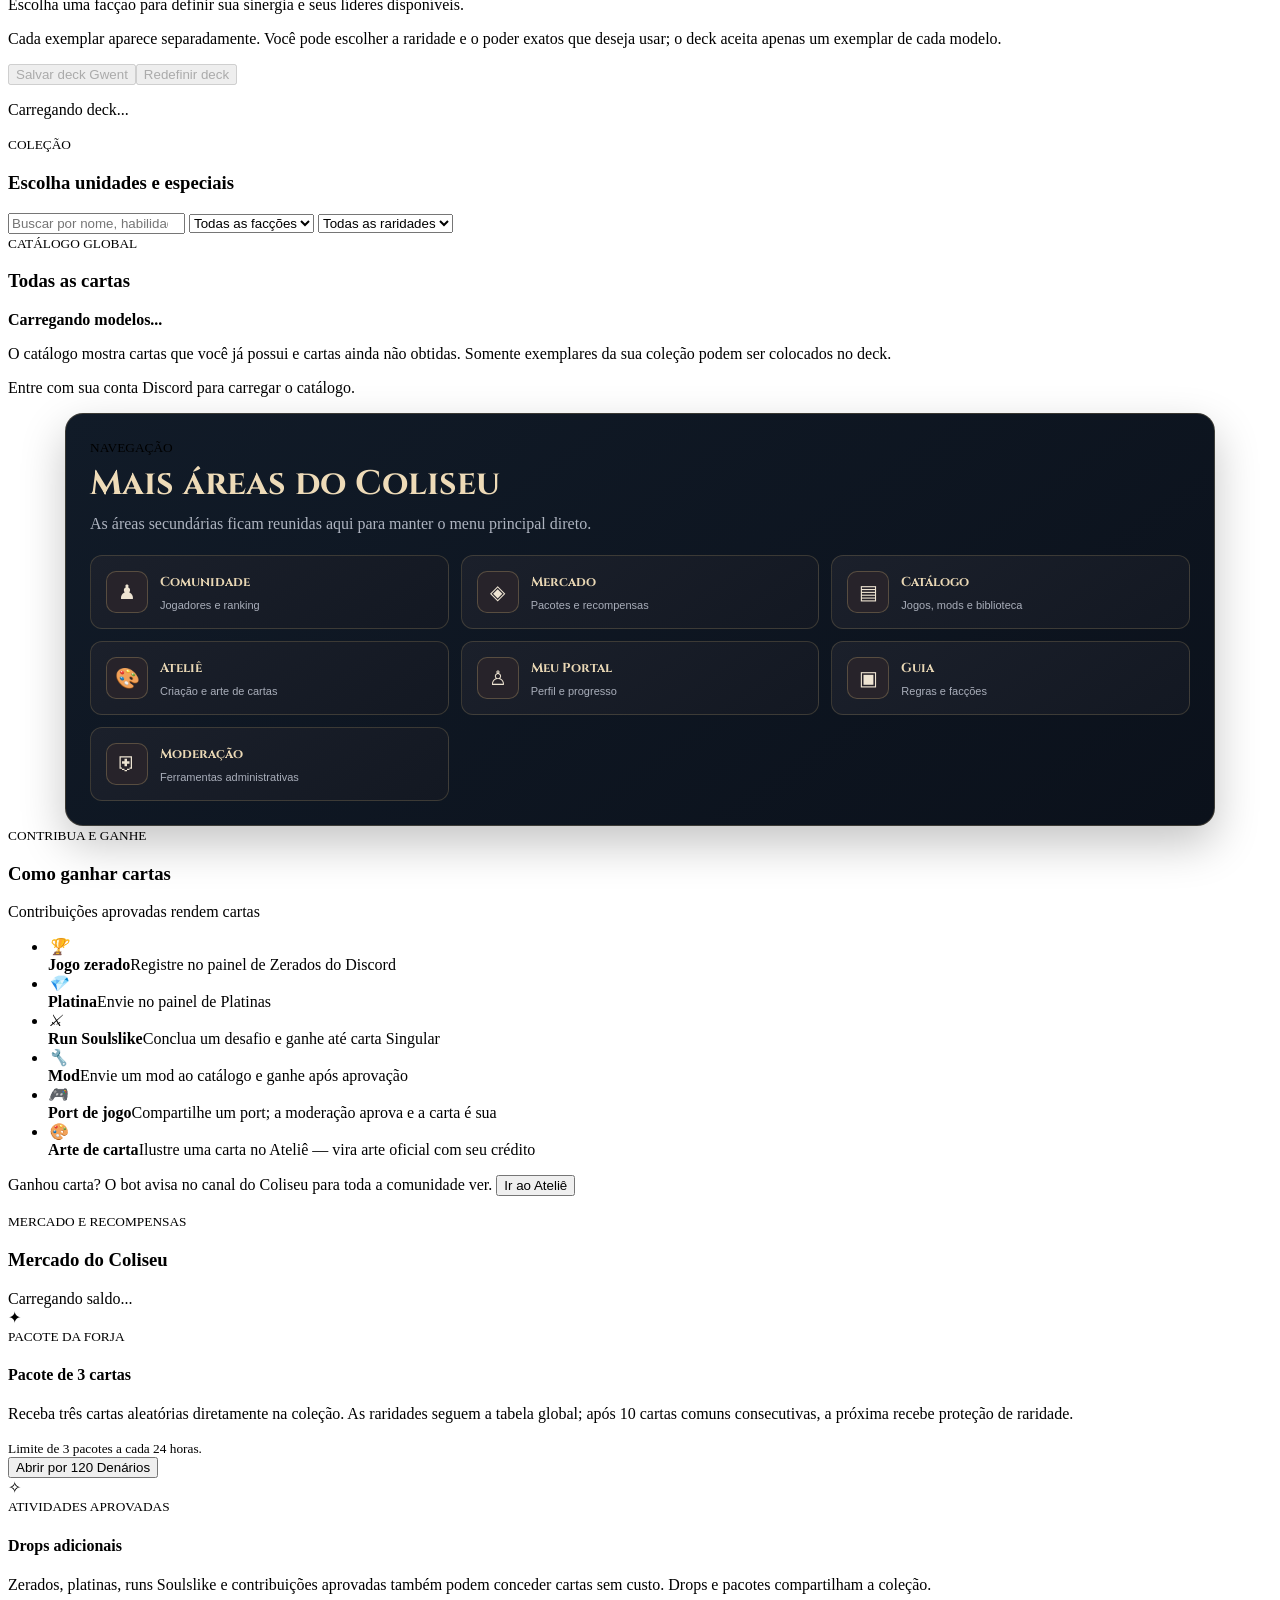
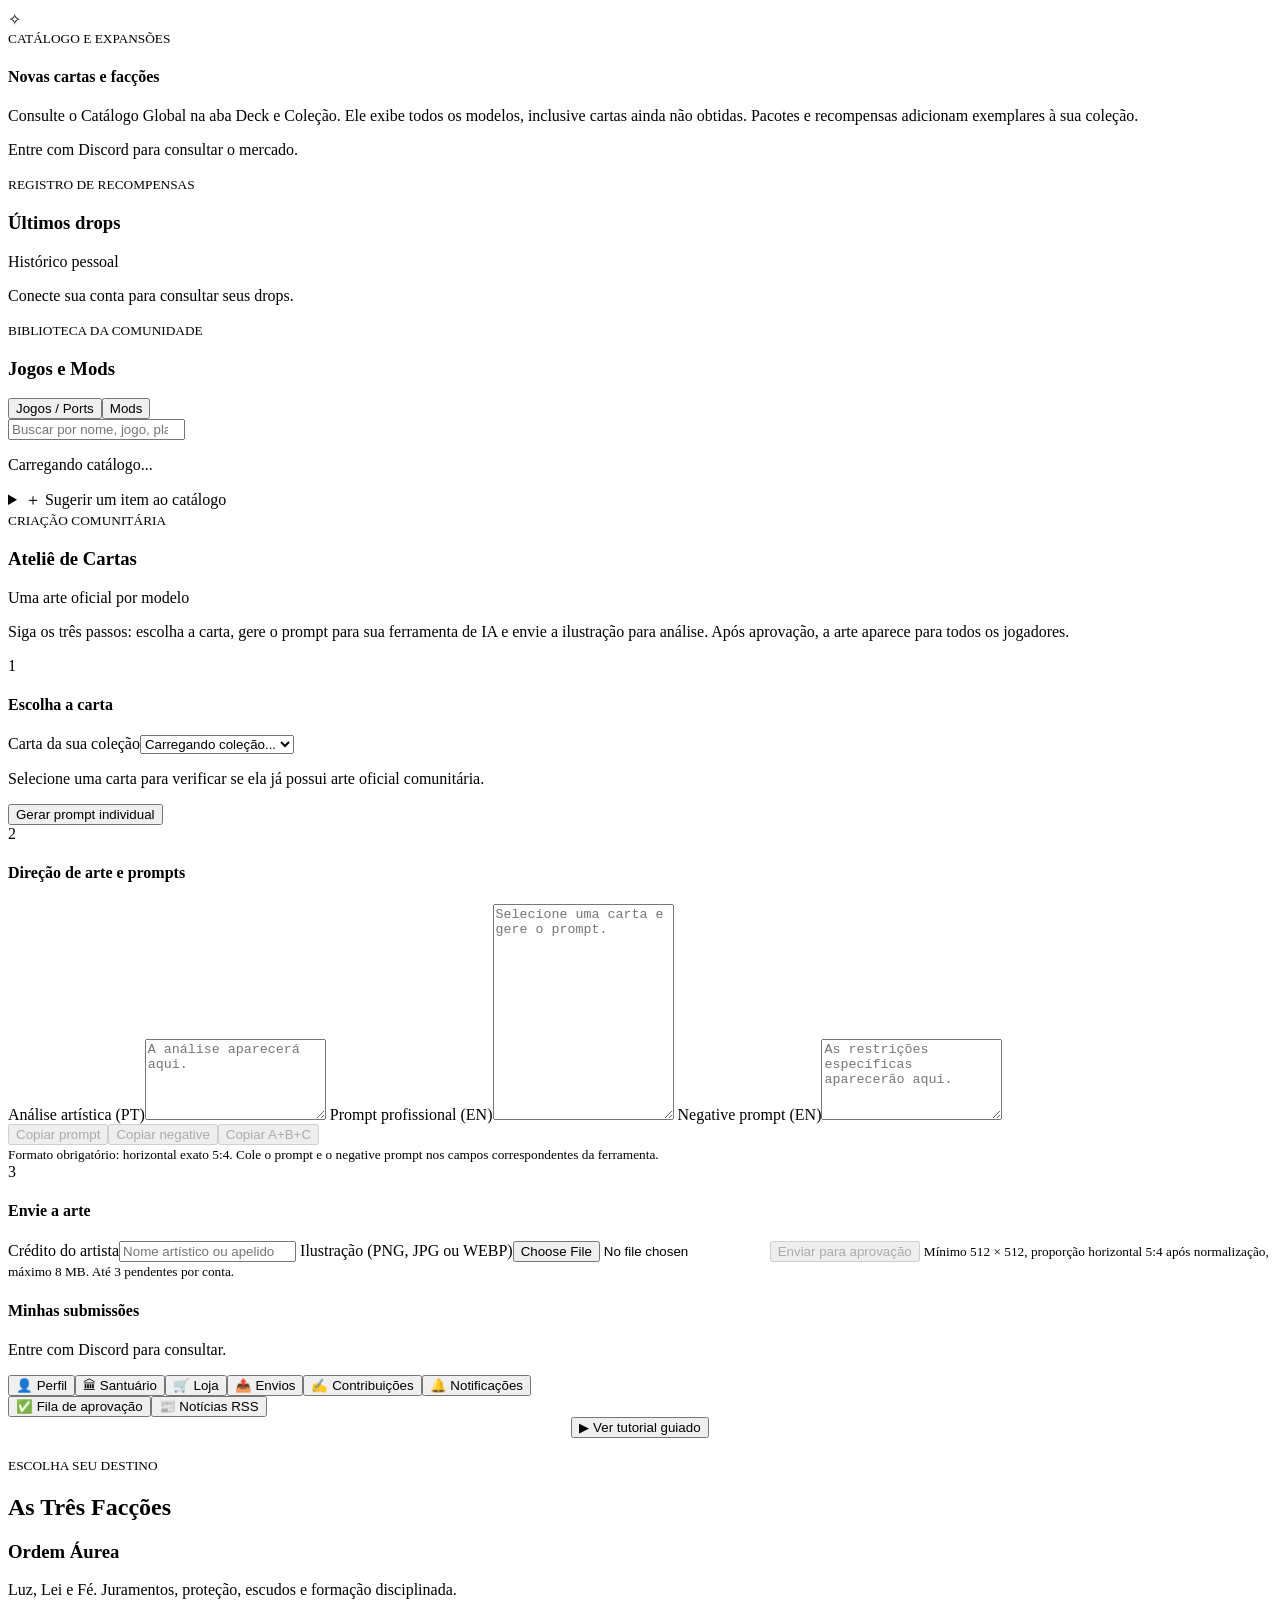
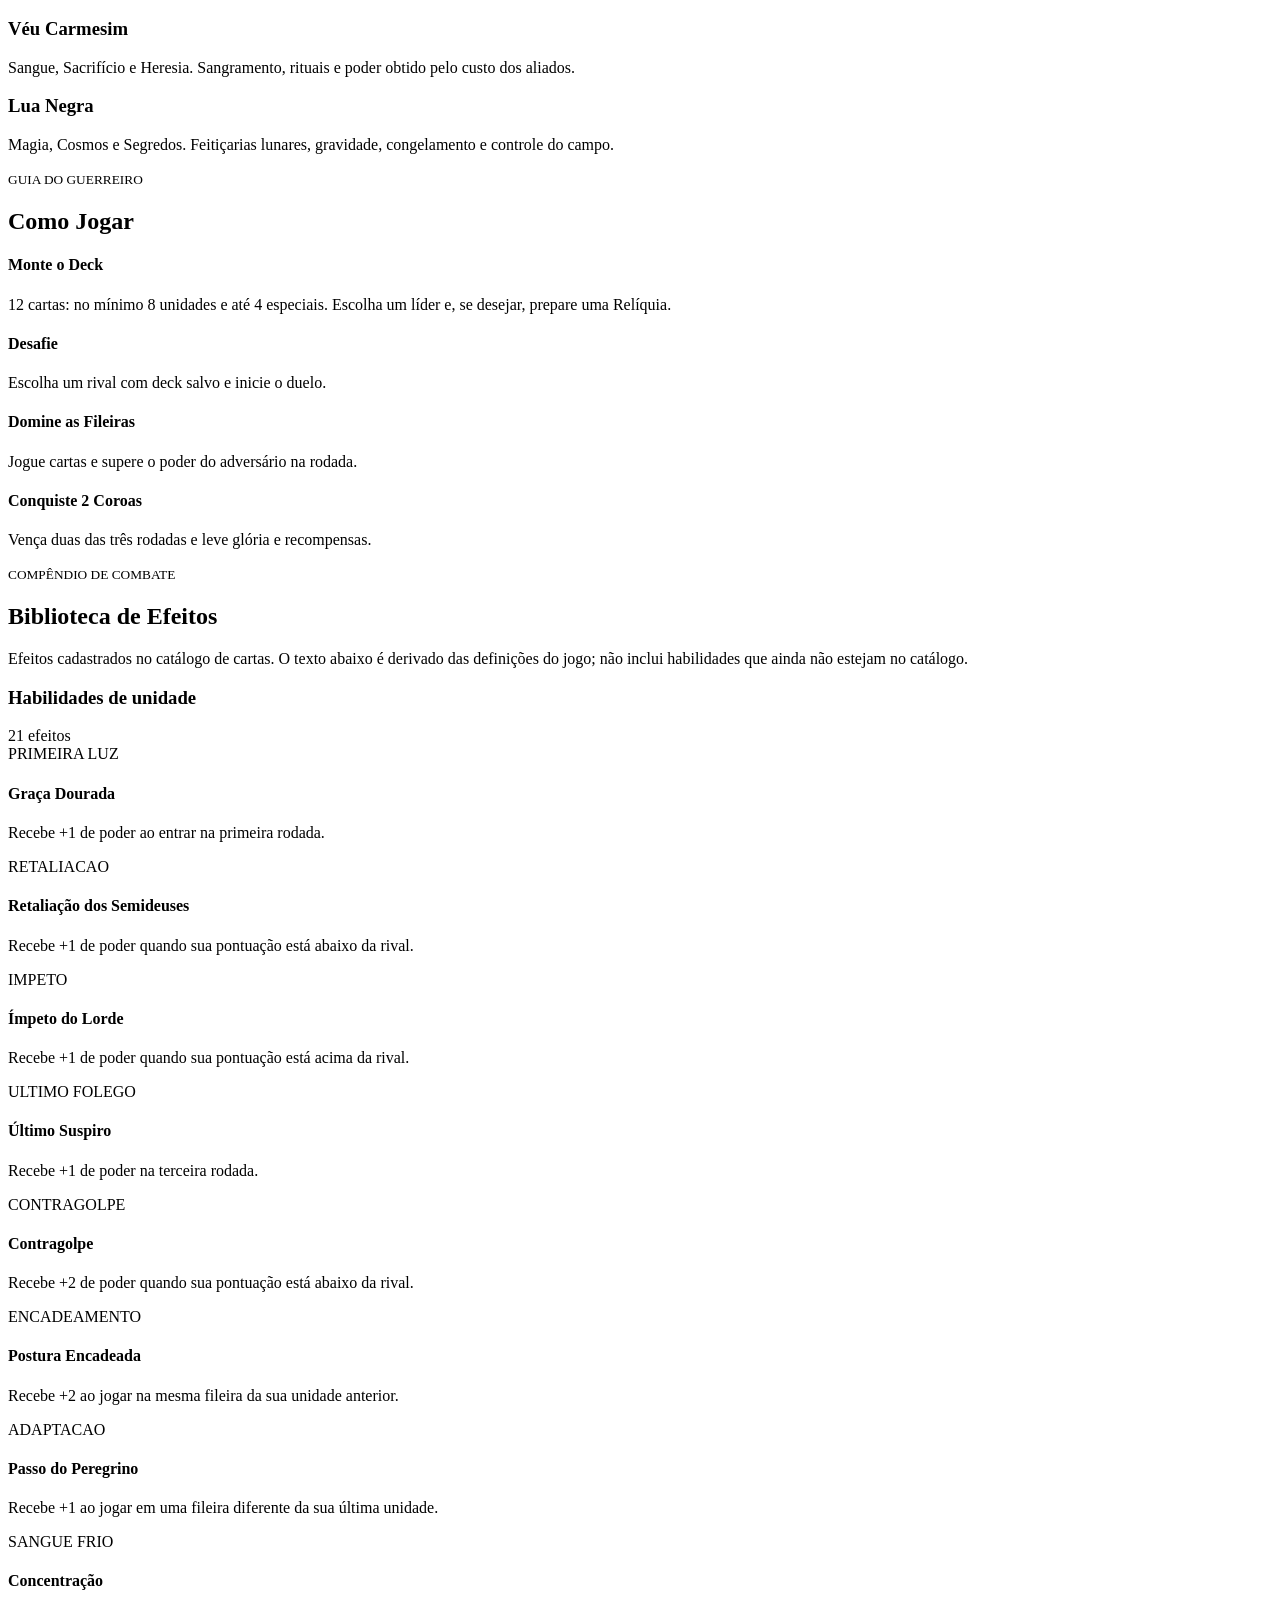
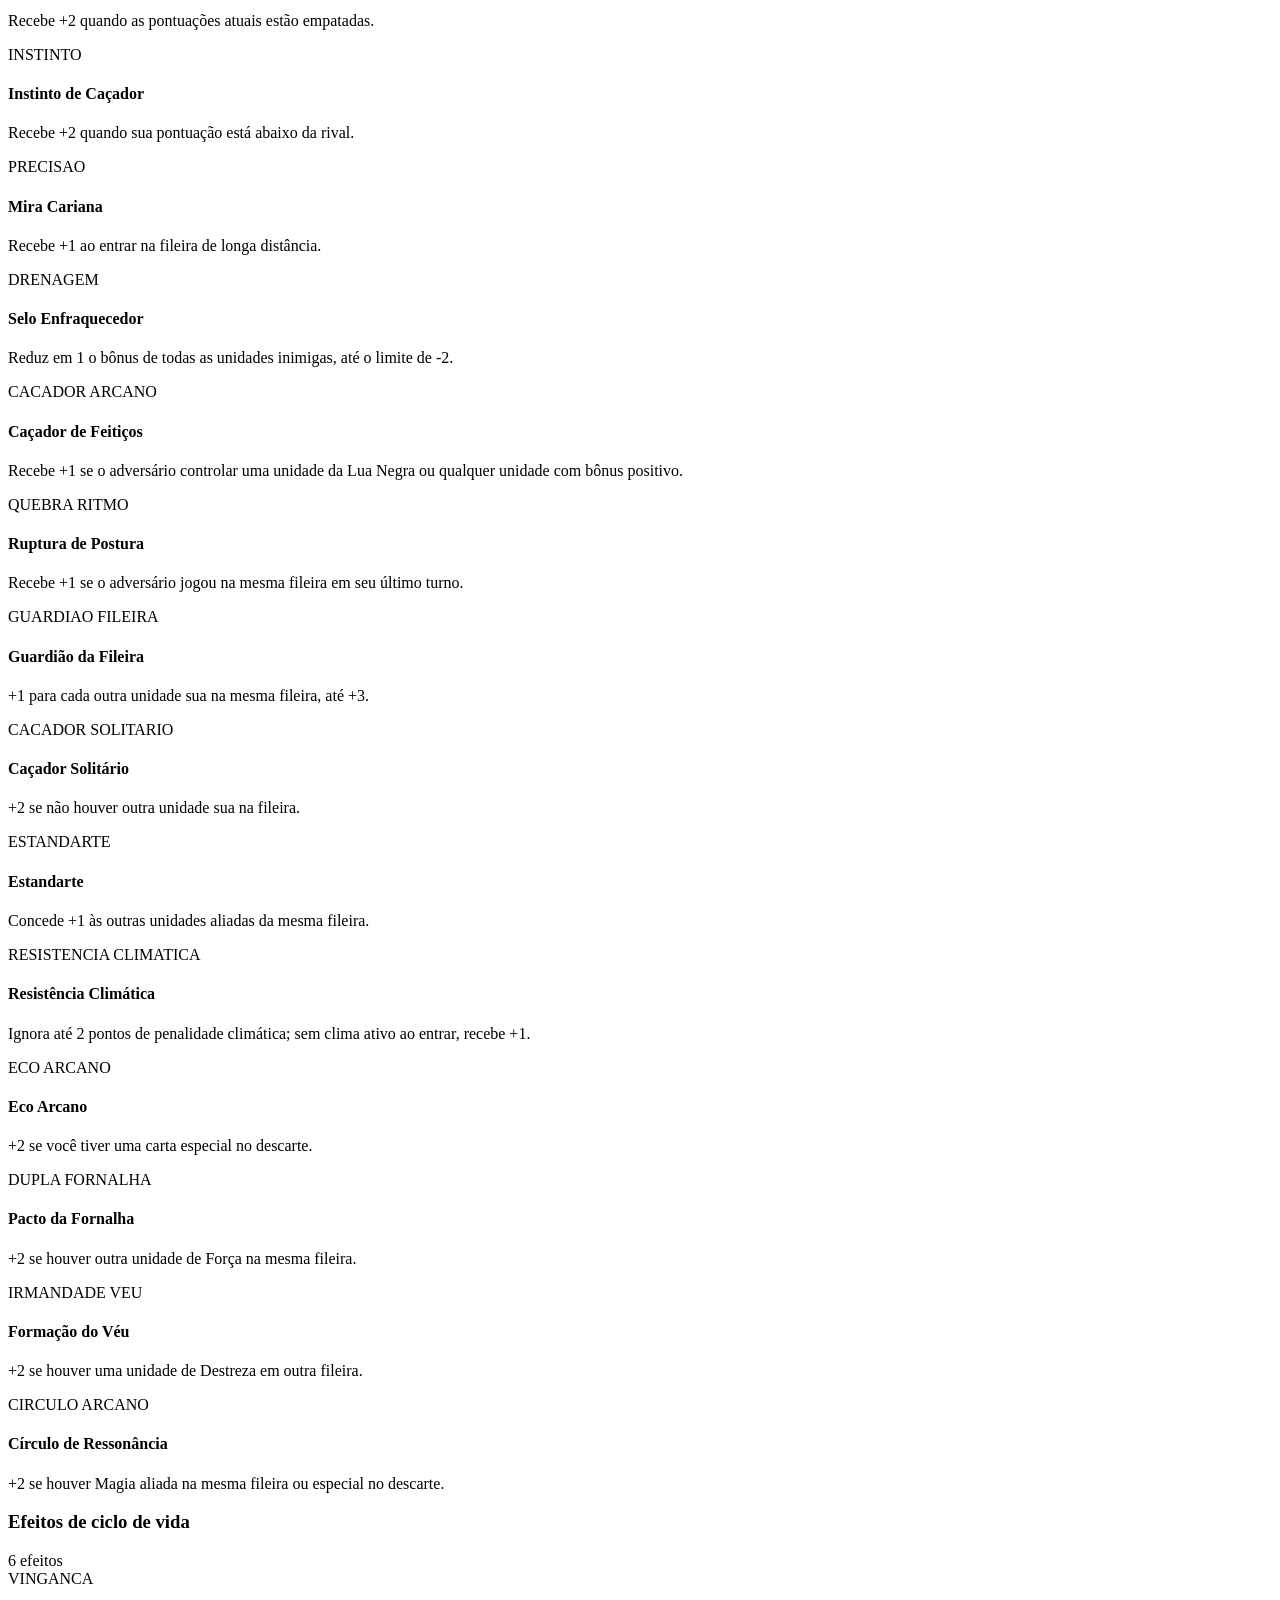
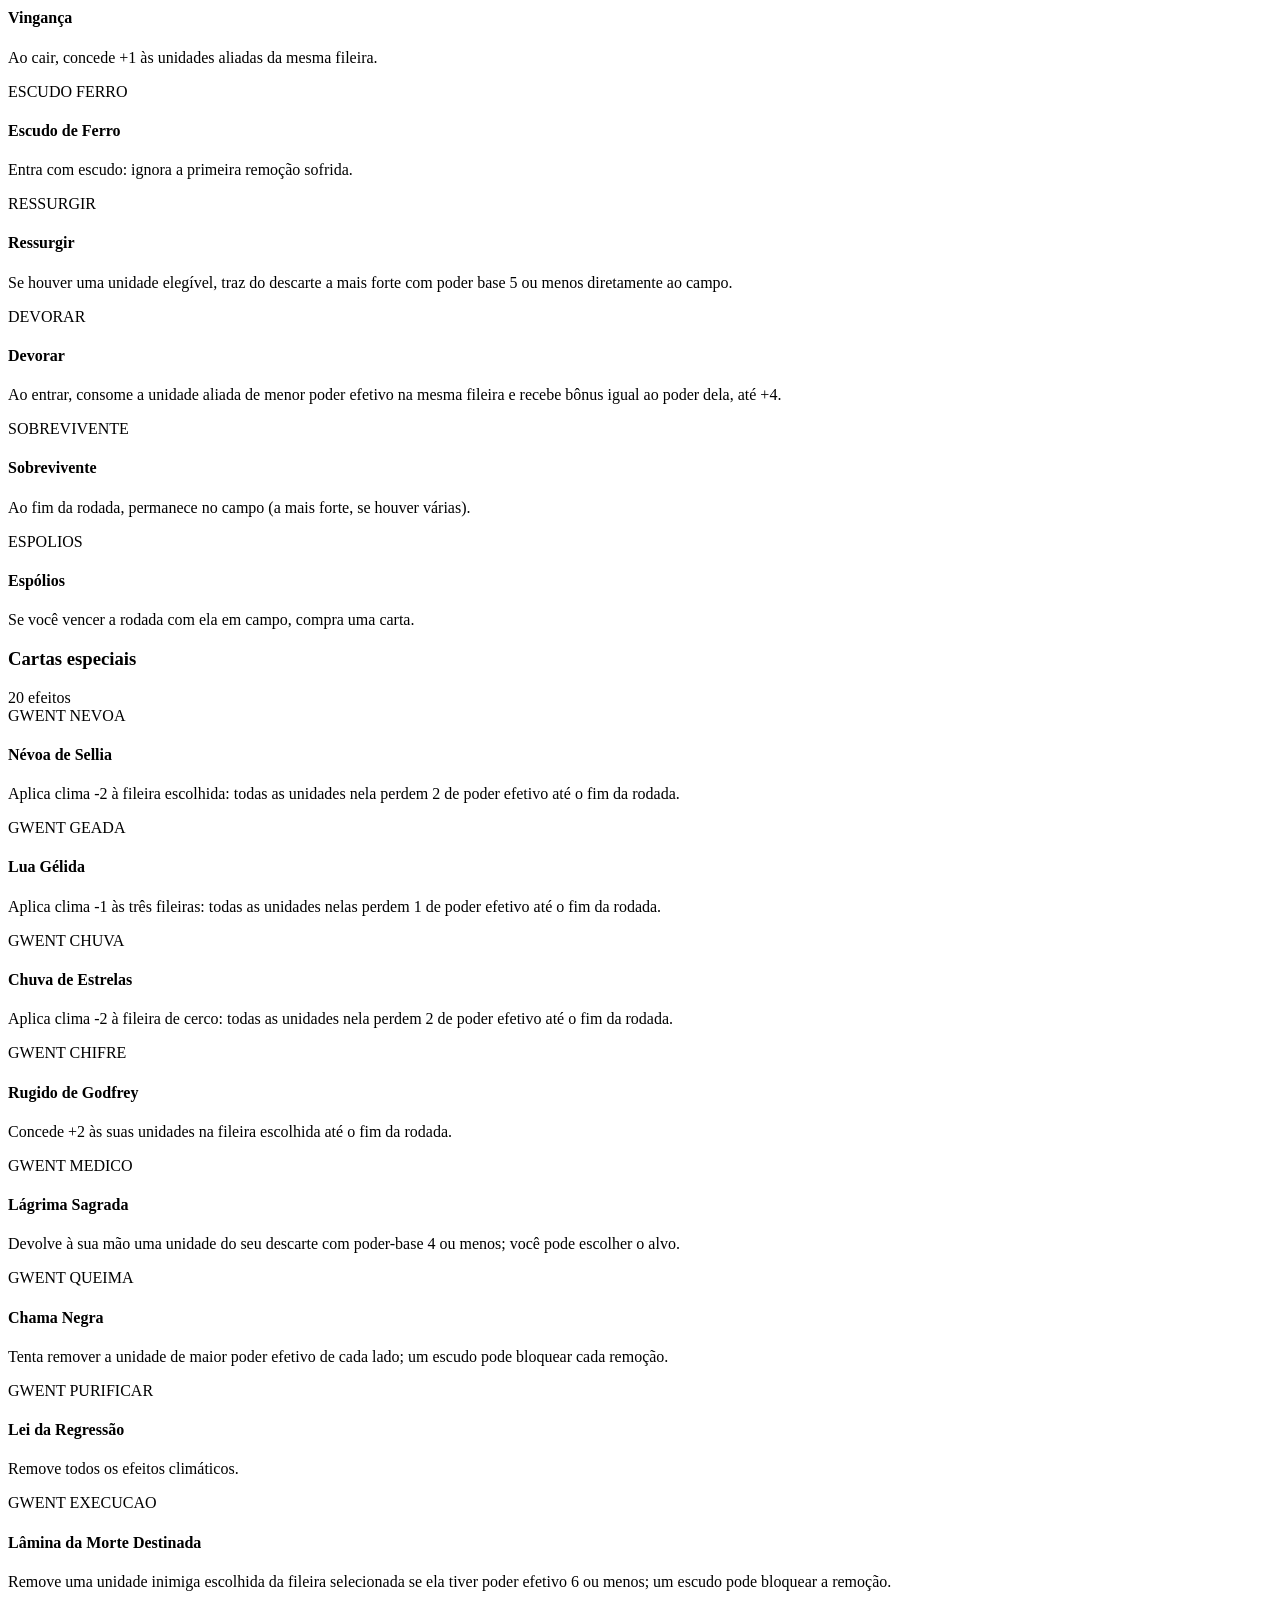
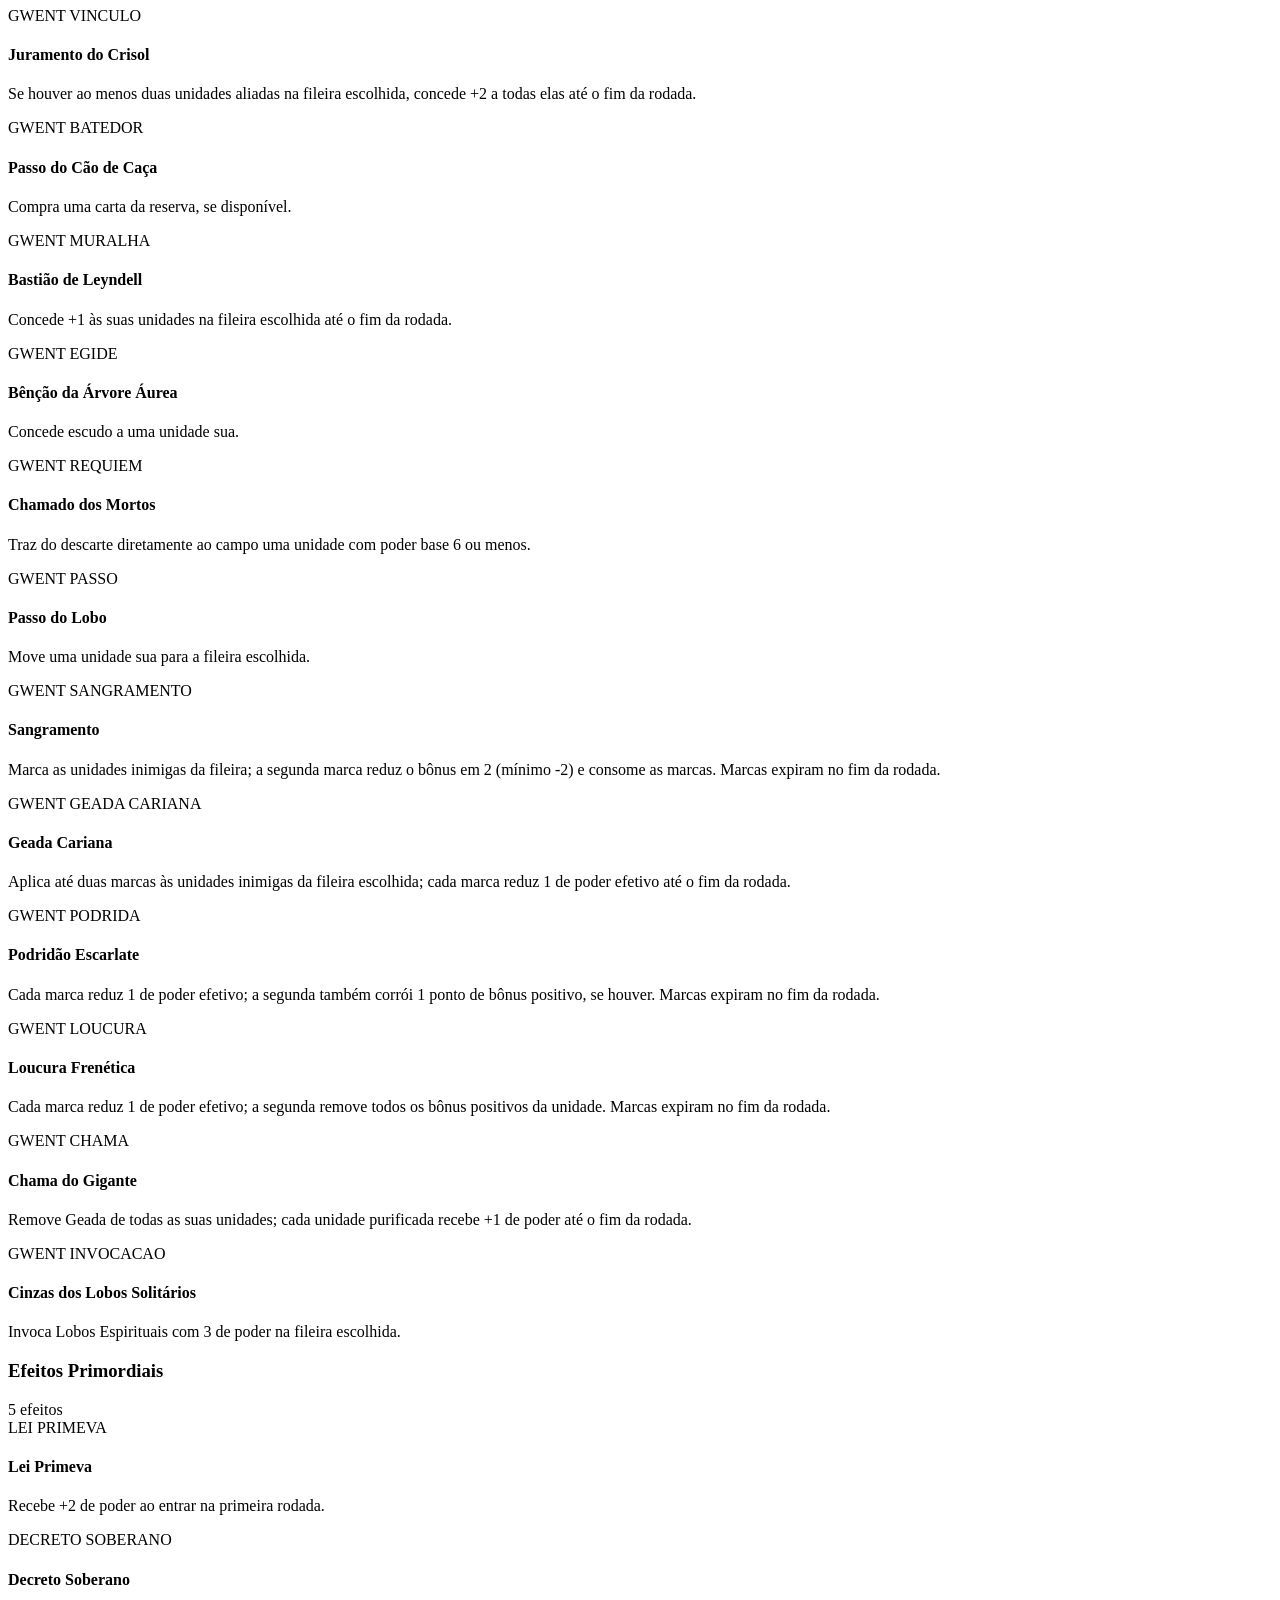
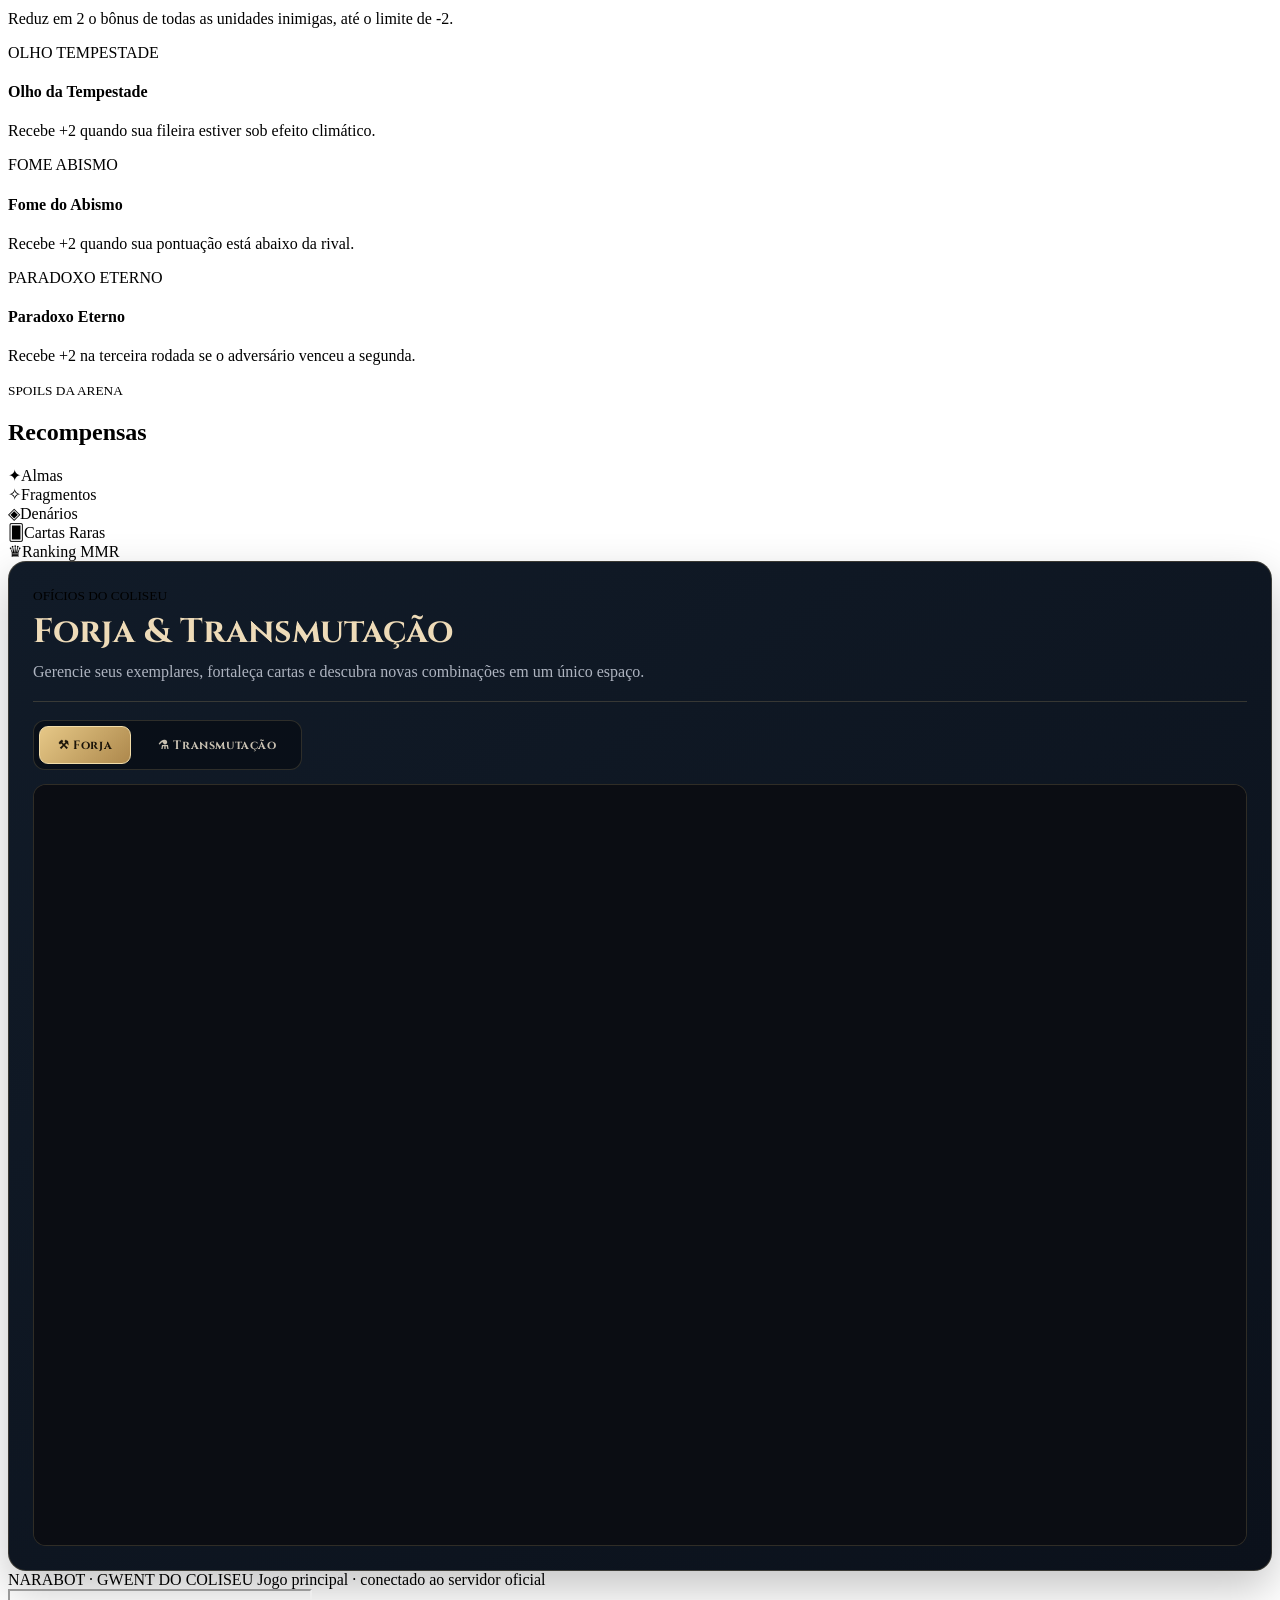
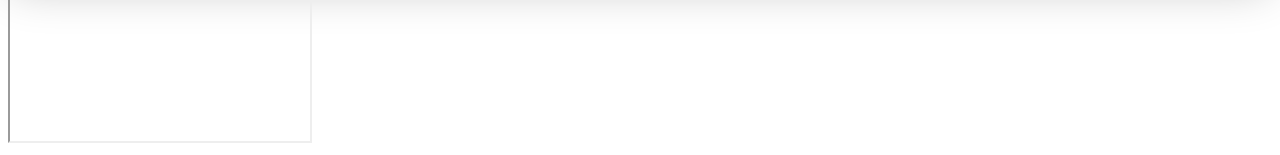
==== commit ab69dac7: "Add files via upload" ====
--- a/site/index.html
+++ b/site/index.html
@@ -9,6 +9,32 @@
 <script>try{const v=JSON.parse(localStorage.getItem('vis')||'{}'),r=document.documentElement;r.dataset.theme=v.tema||'cinzas';if(/^#[0-9a-f]{6}$/i.test(v.cor||'')){r.style.setProperty('--gold',v.cor);r.style.setProperty('--gold-bright','color-mix(in srgb,'+v.cor+' 70%,#fff)')}}catch(e){}</script>
 
   <link rel="stylesheet" href="/narabot-visual-v59.css?v=68">
+
+<style id="coliseu-home-reorganization">
+.home-section-title{display:flex;align-items:end;justify-content:space-between;gap:12px;margin:28px 0 13px;padding-bottom:10px;border-bottom:1px solid rgba(216,187,122,.22)}
+.home-section-title h2{margin:4px 0 0;color:#ead8b5;font:700 clamp(19px,2vw,25px) Cinzel,Georgia,serif;letter-spacing:.025em}
+.home-insights-grid{display:grid;grid-template-columns:minmax(0,1fr) minmax(0,1fr);gap:16px;margin-top:8px}
+.home-insight-card{min-width:0;padding:16px 17px;border:1px solid rgba(216,187,122,.2);border-radius:15px;background:linear-gradient(145deg,rgba(19,29,42,.94),rgba(12,17,26,.96));box-shadow:0 14px 34px rgba(0,0,0,.2)}
+.home-insight-card .section-head{margin:0 0 12px}.home-insight-card .hub-tops,.home-insight-card .hub-recent{margin:0}
+.hub-grid{align-items:stretch;gap:16px}.hub-card{min-width:0}.hub-hero{margin-bottom:22px}.hub-cta{display:flex;flex-wrap:wrap}
+.oficios-workspace,.more-workspace{padding:clamp(14px,2vw,24px);border:1px solid rgba(216,187,122,.22);border-radius:18px;background:linear-gradient(145deg,#111b28,#0b111b);box-shadow:0 18px 45px rgba(0,0,0,.23)}
+.oficios-heading{display:flex;align-items:flex-end;justify-content:space-between;gap:16px;margin-bottom:18px;padding-bottom:16px;border-bottom:1px solid rgba(216,187,122,.2)}
+.oficios-heading h2,.more-workspace h2{margin:5px 0;color:#eedbb8;font:700 clamp(24px,3vw,34px) Cinzel,Georgia,serif}
+.oficios-heading p,.more-workspace>p{margin:0;color:#aeb4c0;line-height:1.55}
+.oficios-switch{display:flex;gap:8px;flex-wrap:wrap;margin:0 0 14px;padding:5px;border:1px solid rgba(216,187,122,.18);border-radius:12px;background:#090f18;width:max-content;max-width:100%}
+.oficio-tab-button{border:1px solid transparent;border-radius:9px;padding:10px 18px;background:transparent;color:#c8c0b1;font:700 12px Cinzel,Georgia,serif;letter-spacing:.05em;cursor:pointer}
+.oficio-tab-button:hover,.oficio-tab-button.active{color:#1b1409;background:linear-gradient(135deg,#e6c887,#ad884c);border-color:#f1dca9}
+.oficio-frame-panel{border:1px solid rgba(216,187,122,.18);border-radius:13px;overflow:hidden;background:#0b0d13}.oficio-frame-panel[hidden]{display:none!important}
+.oficio-frame{display:block;width:100%;height:calc(100vh - 300px);min-height:760px;border:0;background:#0b0d13}
+.more-workspace{max-width:1100px;margin:0 auto}.more-workspace>p{margin-bottom:18px}.more-grid{display:grid;grid-template-columns:repeat(3,minmax(0,1fr));gap:12px}
+.more-grid button{display:grid;grid-template-columns:42px 1fr;grid-template-rows:auto auto;align-items:center;column-gap:12px;text-align:left;padding:15px;border:1px solid rgba(216,187,122,.2);border-radius:12px;background:linear-gradient(145deg,#1b202b,#131822);color:#eee4d2;cursor:pointer}
+.more-grid button:hover{border-color:#d8bb7a;background:linear-gradient(145deg,#282536,#171d29)}.more-grid button>span{grid-row:1/3;display:grid;place-items:center;width:40px;height:40px;border:1px solid rgba(216,187,122,.28);border-radius:10px;background:#27232a;font-size:20px}
+.more-grid button>b{font:700 13px Cinzel,Georgia,serif;color:#ead8b5}.more-grid button>small{margin-top:4px;color:#a9aeba;font-size:11px}.nav-more{display:none!important}
+@media(max-width:1100px){.hud nav{overflow-x:auto;justify-content:flex-start;scrollbar-width:thin}.hud nav .nav{flex:0 0 auto}}
+@media(max-width:800px){.home-insights-grid{grid-template-columns:1fr}.home-section-title{margin-top:22px}.oficios-workspace{padding:12px;border-radius:13px}.oficios-heading{align-items:flex-start}.oficio-frame{height:calc(100vh - 265px);min-height:680px}.oficios-switch{width:100%;display:grid;grid-template-columns:1fr 1fr}.oficio-tab-button{padding:11px 8px}.more-grid{grid-template-columns:repeat(2,minmax(0,1fr))}.hud nav .nav[data-secondary="1"]{display:none!important}.hud nav .nav-more{display:flex!important;flex:1 1 20%!important}.hud nav .nav[data-tab="home"],.hud nav .nav[data-tab="arena"],.hud nav .nav[data-tab="deck"],.hud nav .nav[data-tab="oficios"],.hud nav .nav-more{display:flex!important;flex-direction:column;align-items:center;justify-content:center;min-width:0;height:60px;padding:4px 2px}.hud nav .nav[data-tab="home"] span,.hud nav .nav[data-tab="arena"] span,.hud nav .nav[data-tab="deck"] span,.hud nav .nav[data-tab="oficios"] span,.hud nav .nav-more span{display:block!important;font-size:9px!important;letter-spacing:0!important}.hud nav .nav[data-tab="home"] i,.hud nav .nav[data-tab="arena"] i,.hud nav .nav[data-tab="deck"] i,.hud nav .nav[data-tab="oficios"] i,.hud nav .nav-more i{font-size:19px}}
+@media(max-width:420px){.more-grid{grid-template-columns:1fr}.home-insight-card{padding:13px}.oficios-heading h2{font-size:22px}}
+</style>
+
 </head>
 <body>
 <div id="splash"><div><div class="s-fan"><i>⚔</i><i>✦</i><i>⚜</i><i>♜</i><i>☗</i></div><h1>GWENT</h1><p>DO COLISEU</p><div class="s-press">— CLIQUE PARA ENTRAR NA ARENA —</div></div></div>
@@ -43,17 +69,17 @@
   <div class="brand"><div class="sigil">⚜</div><div><b>NARABOT</b><small>GWENT DO COLISEU</small></div></div>
   <nav>
     <button class="nav active" data-tab="home"><i><svg viewBox="0 0 24 24" width="1em" height="1em" fill="none" stroke="currentColor" stroke-width="1.8" stroke-linecap="round" stroke-linejoin="round" aria-hidden="true"><path d="M3 11 12 3l9 8M5 10v10h14V10"/></svg></i><span>Início</span></button>
-    <button class="nav" data-tab="community"><i><svg viewBox="0 0 24 24" width="1em" height="1em" fill="none" stroke="currentColor" stroke-width="1.8" stroke-linecap="round" stroke-linejoin="round" aria-hidden="true"><circle cx="9" cy="8" r="3.5"/><path d="M2.5 20a6.5 6.5 0 0 1 13 0M16 4.5a3.5 3.5 0 0 1 0 7M18 14a6.5 6.5 0 0 1 3.5 6"/></svg></i><span>Comunidade</span></button>
+    <button class="nav" data-tab="community" data-secondary="1"><i><svg viewBox="0 0 24 24" width="1em" height="1em" fill="none" stroke="currentColor" stroke-width="1.8" stroke-linecap="round" stroke-linejoin="round" aria-hidden="true"><circle cx="9" cy="8" r="3.5"/><path d="M2.5 20a6.5 6.5 0 0 1 13 0M16 4.5a3.5 3.5 0 0 1 0 7M18 14a6.5 6.5 0 0 1 3.5 6"/></svg></i><span>Comunidade</span></button>
     <button class="nav" data-tab="arena"><i><svg viewBox="0 0 24 24" width="1em" height="1em" fill="none" stroke="currentColor" stroke-width="1.8" stroke-linecap="round" stroke-linejoin="round" aria-hidden="true"><path d="M14.5 17.5 3 6V3h3l11.5 11.5M13 19l6-6M16 16l4 4M19 21l2-2"/><path d="M9.5 6.5 21 18v3h-3L6.5 9.5"/></svg></i><span>Arena</span><em class="nbadge" id="nb-arena" hidden>!</em></button>
     <button class="nav" data-tab="deck"><i><svg viewBox="0 0 24 24" width="1em" height="1em" fill="none" stroke="currentColor" stroke-width="1.8" stroke-linecap="round" stroke-linejoin="round" aria-hidden="true"><rect x="6" y="3" width="13" height="18" rx="2"/><path d="M3 7v12a2 2 0 0 0 2 2"/></svg></i><span>Deck</span><em class="nbadge" id="nb-deck">0/12</em></button>
-    <button class="nav" type="button" data-tab="forja" aria-label="Abrir Forja"><i>⚒</i><span>Forja</span></button>
-    <button class="nav" type="button" data-tab="transmutacao" aria-label="Abrir Transmutação"><i>⚗</i><span>Transmutação</span></button>
-    <button class="nav" data-tab="market"><i><svg viewBox="0 0 24 24" width="1em" height="1em" fill="none" stroke="currentColor" stroke-width="1.8" stroke-linecap="round" stroke-linejoin="round" aria-hidden="true"><path d="M12 2 22 12 12 22 2 12z"/></svg></i><span>Mercado</span></button>
-    <button class="nav" data-tab="catalog"><i><svg viewBox="0 0 24 24" width="1em" height="1em" fill="none" stroke="currentColor" stroke-width="1.8" stroke-linecap="round" stroke-linejoin="round" aria-hidden="true"><rect x="3" y="3" width="7" height="7" rx="1.5"/><rect x="14" y="3" width="7" height="7" rx="1.5"/><rect x="3" y="14" width="7" height="7" rx="1.5"/><path d="M14 17.5h7M17.5 14v7"/></svg></i><span>Catálogo</span></button>
-    <button class="nav" data-tab="atelier"><i><svg viewBox="0 0 24 24" width="1em" height="1em" fill="none" stroke="currentColor" stroke-width="1.8" stroke-linecap="round" stroke-linejoin="round" aria-hidden="true"><path d="M12 3a9 9 0 1 0 0 18c1.7 0 2-1 1.5-2-.6-1.2.2-2.5 1.6-2.5H17a4 4 0 0 0 4-4C21 6.5 17 3 12 3z"/><circle cx="7.5" cy="11" r="1"/><circle cx="12" cy="7" r="1"/><circle cx="16.5" cy="9.5" r="1"/></svg></i><span>Ateliê</span></button>
-    <button class="nav" data-tab="portal"><i><svg viewBox="0 0 24 24" width="1em" height="1em" fill="none" stroke="currentColor" stroke-width="1.8" stroke-linecap="round" stroke-linejoin="round" aria-hidden="true"><circle cx="12" cy="8" r="4"/><path d="M4 21a8 8 0 0 1 16 0"/></svg></i><span>Meu Portal</span></button>
-    <button class="nav" data-tab="guide"><i><svg viewBox="0 0 24 24" width="1em" height="1em" fill="none" stroke="currentColor" stroke-width="1.8" stroke-linecap="round" stroke-linejoin="round" aria-hidden="true"><path d="M4 5a2 2 0 0 1 2-2h13v16H6a2 2 0 0 0-2 2z"/><path d="M4 21V5M9 8h6M9 12h6"/></svg></i><span>Guia</span></button>
-    <button class="nav" data-tab="admin" id="nav-admin" hidden><i><svg viewBox="0 0 24 24" width="1em" height="1em" fill="none" stroke="currentColor" stroke-width="1.8" stroke-linecap="round" stroke-linejoin="round" aria-hidden="true"><path d="M12 3 4 6v6c0 5 3.5 8 8 9 4.5-1 8-4 8-9V6z"/><path d="m9 12 2 2 4-4"/></svg></i><span>Moderação</span></button>
+    <button class="nav" data-tab="oficios" type="button"><i>⚒</i><span>Ofícios</span></button><button class="nav nav-more" data-tab="more" type="button" aria-label="Mais opções"><i>☰</i><span>Mais</span></button>
+    
+    <button class="nav" data-tab="market" data-secondary="1"><i><svg viewBox="0 0 24 24" width="1em" height="1em" fill="none" stroke="currentColor" stroke-width="1.8" stroke-linecap="round" stroke-linejoin="round" aria-hidden="true"><path d="M12 2 22 12 12 22 2 12z"/></svg></i><span>Mercado</span></button>
+    <button class="nav" data-tab="catalog" data-secondary="1"><i><svg viewBox="0 0 24 24" width="1em" height="1em" fill="none" stroke="currentColor" stroke-width="1.8" stroke-linecap="round" stroke-linejoin="round" aria-hidden="true"><rect x="3" y="3" width="7" height="7" rx="1.5"/><rect x="14" y="3" width="7" height="7" rx="1.5"/><rect x="3" y="14" width="7" height="7" rx="1.5"/><path d="M14 17.5h7M17.5 14v7"/></svg></i><span>Catálogo</span></button>
+    <button class="nav" data-tab="atelier" data-secondary="1"><i><svg viewBox="0 0 24 24" width="1em" height="1em" fill="none" stroke="currentColor" stroke-width="1.8" stroke-linecap="round" stroke-linejoin="round" aria-hidden="true"><path d="M12 3a9 9 0 1 0 0 18c1.7 0 2-1 1.5-2-.6-1.2.2-2.5 1.6-2.5H17a4 4 0 0 0 4-4C21 6.5 17 3 12 3z"/><circle cx="7.5" cy="11" r="1"/><circle cx="12" cy="7" r="1"/><circle cx="16.5" cy="9.5" r="1"/></svg></i><span>Ateliê</span></button>
+    <button class="nav" data-tab="portal" data-secondary="1"><i><svg viewBox="0 0 24 24" width="1em" height="1em" fill="none" stroke="currentColor" stroke-width="1.8" stroke-linecap="round" stroke-linejoin="round" aria-hidden="true"><circle cx="12" cy="8" r="4"/><path d="M4 21a8 8 0 0 1 16 0"/></svg></i><span>Meu Portal</span></button>
+    <button class="nav" data-tab="guide" data-secondary="1"><i><svg viewBox="0 0 24 24" width="1em" height="1em" fill="none" stroke="currentColor" stroke-width="1.8" stroke-linecap="round" stroke-linejoin="round" aria-hidden="true"><path d="M4 5a2 2 0 0 1 2-2h13v16H6a2 2 0 0 0-2 2z"/><path d="M4 21V5M9 8h6M9 12h6"/></svg></i><span>Guia</span></button>
+    <button class="nav" data-tab="admin" id="nav-admin" hidden data-secondary="1"><i><svg viewBox="0 0 24 24" width="1em" height="1em" fill="none" stroke="currentColor" stroke-width="1.8" stroke-linecap="round" stroke-linejoin="round" aria-hidden="true"><path d="M12 3 4 6v6c0 5 3.5 8 8 9 4.5-1 8-4 8-9V6z"/><path d="m9 12 2 2 4-4"/></svg></i><span>Moderação</span></button>
   </nav>
   <div class="wallet"><span title="Almas">✦ <b id="souls">—</b></span><span title="Fragmentos">✧ <b id="fragments">—</b></span><span title="Denários">◈ <b id="denarios">—</b></span><span title="XP">⚑ <b id="gwent-xp">—</b></span></div>
   <button class="vis-btn" id="vis-open" type="button" title="Personalizar visual" aria-label="Personalizar visual">🎨</button>
@@ -61,27 +87,14 @@
   <button class="discord-btn" id="login-button">Entrar</button><button class="logout-btn" id="logout-button" hidden>Sair</button></div>
 </div>
   <main>
-    <div class="screen-title"><small class="eyebrow">O COLISEU AGUARDA</small><h1 id="page-title">Arena</h1></div>
+    <div class="screen-title"><small class="eyebrow">O COLISEU AGUARDA</small><h1 id="page-title">Início</h1></div>
     <div id="notice" class="notice" role="status">Conecte sua conta Discord para ver seu perfil, ranking e jogar Gwent.</div>
     <section id="gwent" class="page show">
-  <div class="tab show" id="tab-home" data-title="Início"><section class="hub-hero"><img id="hub-icon" class="hub-icon" alt="" hidden><div class="hub-hero-txt"><small class="eyebrow">BEM-VINDO AO</small><h2 id="hub-server">Servidor</h2><p class="muted">Perfil, ranking, Gwent e a Nara — tudo do seu servidor num só lugar.</p><div class="hub-chips"><span>👥 <b id="hub-members">—</b> membros</span><span><i class="dot on"></i><b id="hub-online">—</b> online no Discord</span><span>🌐 <b id="hub-onsite">—</b> no site</span></div><div class="hub-cta"><a id="hub-invite" class="primary linkbtn" target="_blank" rel="noopener" hidden>Entrar no Discord</a><button class="big gold" data-goto="arena" type="button">⚔ Jogar Gwent</button><button class="big" data-goto="deck" type="button">🂠 Montar deck</button></div></div></section>
-<section class="portal-launcher">
-  <div class="section-head"><div><small class="eyebrow">CENTRO DE OPERAÇÕES</small><h3>Todos os sistemas do Coliseu</h3><p class="muted">Acesse as ferramentas sem sair do portal principal.</p></div></div>
-  <div class="portal-launch-grid">
-    <button class="portal-tile portal-tile-feature" type="button" data-goto="forja"><span class="portal-tile-icon">⚒</span><b>Forja</b><small>Ascensão e lapidação de cartas</small></button>
-    <button class="portal-tile" type="button" data-goto="deck"><span class="portal-tile-icon">🂠</span><b>Deck Builder</b><small>Facções, líderes e montagem</small></button>
-    <button class="portal-tile" type="button" data-goto="catalog"><span class="portal-tile-icon">📚</span><b>Biblioteca</b><small>Catálogo global de cartas</small></button>
-    <button class="portal-tile" type="button" data-goto="transmutacao"><span class="portal-tile-icon">⚗</span><b>Transmutação</b><small>Transformação de exemplares</small></button>
-    <button class="portal-tile" type="button" data-goto="atelier"><span class="portal-tile-icon">🎨</span><b>Ateliê</b><small>Criação e arte de cartas</small></button>
-    <button class="portal-tile" type="button" data-goto="market"><span class="portal-tile-icon">◈</span><b>Mercado</b><small>Pacotes e recompensas</small></button>
-    <button class="portal-tile" type="button" data-goto="community"><span class="portal-tile-icon">🏆</span><b>Ranking</b><small>Classificação da comunidade</small></button>
-    <button class="portal-tile" type="button" data-goto="portal"><span class="portal-tile-icon">👤</span><b>Meu Portal</b><small>Perfil e progresso</small></button>
-  </div>
-</section>
-<div class="hub-grid"><section class="hub-card" id="hub-me"><div class="section-head"><div><small class="eyebrow">SEU PERFIL</small><h3 id="hub-me-name">Visitante</h3></div><b id="hub-me-rank" class="muted"></b></div><div id="hub-me-body"><p class="muted">Entre com Discord para ver seu nível, XP, platinas e posição no ranking.</p></div></section>
+  <div class="tab show" id="tab-home" data-title="Início"><section class="hub-hero"><img id="hub-icon" class="hub-icon" alt="" hidden><div class="hub-hero-txt"><small class="eyebrow">BEM-VINDO AO</small><h2 id="hub-server">Servidor</h2><p class="muted">Perfil, ranking, Gwent e a Nara — tudo do seu servidor num só lugar.</p><div class="hub-chips"><span>👥 <b id="hub-members">—</b> membros</span><span><i class="dot on"></i><b id="hub-online">—</b> online no Discord</span><span>🌐 <b id="hub-onsite">—</b> no site</span></div><div class="hub-cta"><a id="hub-invite" class="primary linkbtn" target="_blank" rel="noopener" hidden>Entrar no Discord</a><button class="big gold" data-goto="arena" type="button">⚔ Jogar Gwent</button><button class="big" data-goto="deck" type="button">🂠 Montar deck</button><button class="big" data-goto="oficios" type="button">⚒ Abrir Ofícios</button></div></div></section>
+<div class="home-section-title"><small class="eyebrow">VISÃO GERAL</small><h2>Seu Coliseu</h2></div><div class="hub-grid"><section class="hub-card" id="hub-me"><div class="section-head"><div><small class="eyebrow">SEU PERFIL</small><h3 id="hub-me-name">Visitante</h3></div><b id="hub-me-rank" class="muted"></b></div><div id="hub-me-body"><p class="muted">Entre com Discord para ver seu nível, XP, platinas e posição no ranking.</p></div></section>
 <section class="hub-card"><div class="section-head"><div><small class="eyebrow">PERGUNTE À NARA</small><h3>Dúvidas do servidor</h3></div></div><div id="nara-log" class="nara-log" aria-live="polite"><p class="nara-msg bot">Fale comigo, guerreiro. Pergunte sobre XP, platinas, zerados, cartas ou como o bot funciona.</p></div><form id="nara-form" class="nara-form"><input id="nara-input" maxlength="300" placeholder="Ex.: como ganho cartas?" autocomplete="off"><button class="primary" type="submit">Enviar</button></form></section></div>
-<div class="section-head"><div><small class="eyebrow">DESTAQUES</small><h3>Top 5 do servidor</h3></div><button class="text-btn" data-goto="community" type="button">Ranking completo →</button></div><div class="hub-tops" id="hub-tops"><p class="muted">Entre com Discord para ver o ranking.</p></div>
-<div class="section-head"><div><small class="eyebrow">AO VIVO</small><h3>Atividade recente</h3></div></div><div id="hub-recent" class="hub-recent"><p class="muted">Entre com Discord para ver as conquistas da comunidade.</p></div></div>
+<div class="home-section-title"><small class="eyebrow">COMUNIDADE</small><h2>O que acontece no Coliseu</h2></div><div class="home-insights-grid"><section class="home-insight-card"><div class="section-head"><div><small class="eyebrow">DESTAQUES</small><h3>Top 5 do servidor</h3></div><button class="text-btn" data-goto="community" type="button">Ranking completo →</button></div><div class="hub-tops" id="hub-tops"><p class="muted">Entre com Discord para ver o ranking.</p></div>
+</section><section class="home-insight-card"><div class="section-head"><div><small class="eyebrow">AO VIVO</small><h3>Atividade recente</h3></div></div><div id="hub-recent" class="hub-recent"><p class="muted">Entre com Discord para ver as conquistas da comunidade.</p></div></section></div></div>
   <div class="tab" id="tab-community" data-title="Comunidade"><div class="section-head"><div><small class="eyebrow">COMUNIDADE</small><h3>Ranking</h3></div><div class="seg" id="rank-seg"><button class="on" data-rank="xp" type="button">XP</button><button data-rank="platinas" type="button">Platinas</button><button data-rank="zerados" type="button">Zerados</button></div></div><div id="rank-podium"></div><div id="rank-list" class="rank-list"><p class="muted">Entre com Discord para ver o ranking.</p></div><div class="section-head"><div><small class="eyebrow">MEMBROS</small><h3>Quem está online</h3></div><input id="players-search" class="deck-search" type="search" placeholder="Buscar membro..." style="max-width:260px;margin:0"></div><div id="players-list" class="players-list"></div></div>
   <div class="tab" id="tab-arena" data-title="Arena"><div class="stage">
   <div class="stage-cards"><i>⚔</i><i>✦</i><i>♜</i></div>
@@ -125,6 +138,21 @@
         </section>
         </div></div>
       </div>
+
+  <div class="tab" id="tab-more" data-title="Mais">
+    <section class="more-workspace"><small class="eyebrow">NAVEGAÇÃO</small><h2>Mais áreas do Coliseu</h2><p class="muted">As áreas secundárias ficam reunidas aqui para manter o menu principal direto.</p>
+      <div class="more-grid">
+        <button type="button" data-goto="community"><span>♟</span><b>Comunidade</b><small>Jogadores e ranking</small></button>
+        <button type="button" data-goto="market"><span>◈</span><b>Mercado</b><small>Pacotes e recompensas</small></button>
+        <button type="button" data-goto="catalog"><span>▤</span><b>Catálogo</b><small>Jogos, mods e biblioteca</small></button>
+        <button type="button" data-goto="atelier"><span>🎨</span><b>Ateliê</b><small>Criação e arte de cartas</small></button>
+        <button type="button" data-goto="portal"><span>♙</span><b>Meu Portal</b><small>Perfil e progresso</small></button>
+        <button type="button" data-goto="guide"><span>▣</span><b>Guia</b><small>Regras e facções</small></button>
+        <button type="button" data-goto="admin" id="more-admin-link" hidden><span>⛨</span><b>Moderação</b><small>Ferramentas administrativas</small></button>
+      </div>
+    </section>
+  </div>
+
   <div class="tab" id="tab-market" data-title="Mercado e Drops"><section class="earn" id="earn-panel"><div class="section-head"><div><small class="eyebrow">CONTRIBUA E GANHE</small><h3>Como ganhar cartas</h3></div><span class="muted">Contribuições aprovadas rendem cartas</span></div><ul class="earn-grid"><li class="earn-z"><i>🏆</i><div><b>Jogo zerado</b><span>Registre no painel de Zerados do Discord</span></div></li><li class="earn-p"><i>💎</i><div><b>Platina</b><span>Envie no painel de Platinas</span></div></li><li class="earn-s"><i>⚔</i><div><b>Run Soulslike</b><span>Conclua um desafio e ganhe até carta Singular</span></div></li><li class="earn-m"><i>🔧</i><div><b>Mod</b><span>Envie um mod ao catálogo e ganhe após aprovação</span></div></li><li class="earn-t"><i>🎮</i><div><b>Port de jogo</b><span>Compartilhe um port; a moderação aprova e a carta é sua</span></div></li><li class="earn-a"><i>🎨</i><div><b>Arte de carta</b><span>Ilustre uma carta no Ateliê — vira arte oficial com seu crédito</span></div></li></ul><p class="earn-note">Ganhou carta? O bot avisa no canal do Coliseu para toda a comunidade ver. <button class="earn-go" data-goto="atelier">Ir ao Ateliê</button></p></section><div class="market-cols"><section class="gwent-store gwent-drop-info">
         <div class="section-head"><div><small class="eyebrow">MERCADO E RECOMPENSAS</small><h3>Mercado do Coliseu</h3></div><span id="gwent-store-wallet" class="muted">Carregando saldo...</span></div>
         <div class="gwent-store-grid">
@@ -202,26 +230,22 @@
       <div class="rewards-strip reveal"><div class="reward-chip"><span>✦</span>Almas</div><div class="reward-chip"><span>✧</span>Fragmentos</div><div class="reward-chip"><span>◈</span>Denários</div><div class="reward-chip"><span>🂠</span>Cartas Raras</div><div class="reward-chip"><span>♛</span>Ranking MMR</div></div>
       </div>
 
-  <div class="tab oficio-tab" id="tab-forja" data-title="Forja">
-    <section class="oficio-panel">
-      <div class="oficio-panel-heading">
-        <small class="eyebrow">OFÍCIO DO COLISEU</small>
-        <h2>Forja</h2>
-        <p class="muted">Lapide e ascenda seus exemplares sem sair do portal.</p>
-      </div>
-      <iframe class="oficio-frame" data-src="/forja?embed=1" title="Forja do Coliseu" loading="lazy"></iframe>
+  
+  <div class="tab" id="tab-oficios" data-title="Ofícios">
+    <section class="oficios-workspace">
+      <header class="oficios-heading">
+        <div><small class="eyebrow">OFÍCIOS DO COLISEU</small><h2>Forja &amp; Transmutação</h2><p>Gerencie seus exemplares, fortaleça cartas e descubra novas combinações em um único espaço.</p></div>
+      </header>
+      <div class="oficios-switch" role="tablist" aria-label="Escolher ofício">
+        <button class="oficio-tab-button active" type="button" role="tab" aria-selected="true" data-oficio-tab="forja">⚒ Forja</button>
+        <button class="oficio-tab-button" type="button" role="tab" aria-selected="false" data-oficio-tab="transmutacao">⚗ Transmutação</button>
+      </div>
+      <section class="oficio-frame-panel active" data-oficio-panel="forja"><iframe class="oficio-frame" data-src="/forja?embed=1" title="Forja do Coliseu" loading="lazy"></iframe></section>
+      <section class="oficio-frame-panel" data-oficio-panel="transmutacao" hidden><iframe class="oficio-frame" data-src="/transmutacao?embed=1" title="Laboratório de Transmutação" loading="lazy"></iframe></section>
     </section>
   </div>
-  <div class="tab oficio-tab" id="tab-transmutacao" data-title="Transmutação">
-    <section class="oficio-panel">
-      <div class="oficio-panel-heading">
-        <small class="eyebrow">OFÍCIO DO COLISEU</small>
-        <h2>Transmutação</h2>
-        <p class="muted">Combine exemplares, catalisadores e materiais no Laboratório Arcano.</p>
-      </div>
-      <iframe class="oficio-frame" data-src="/transmutacao?embed=1" title="Laboratório de Transmutação" loading="lazy"></iframe>
-    </section>
-  </div>
+
+  
 
 </section>
     <footer>NARABOT · GWENT DO COLISEU <span>Jogo principal · conectado ao servidor oficial</span></footer>
@@ -235,7 +259,15 @@
 </script>
 <script>
 (()=>{const tabs=[...document.querySelectorAll('.tab')],navs=[...document.querySelectorAll('.nav[data-tab]')],T=document.getElementById('page-title');
-function show(n,push){const t=document.getElementById('tab-'+n);if(!t)return;tabs.forEach(x=>x.classList.toggle('show',x===t));navs.forEach(b=>b.classList.toggle('active',b.dataset.tab===n));T.textContent=t.dataset.title;t.querySelectorAll('.reveal').forEach(e=>e.classList.add('in'));const oficioFrame=t.querySelector('iframe.oficio-frame[data-src]');if(oficioFrame&&!oficioFrame.dataset.loaded){oficioFrame.src=oficioFrame.dataset.src;oficioFrame.dataset.loaded='1'}if(push)history.replaceState(null,'','#'+n);if(!document.body.classList.contains('gwent-match-active'))scrollTo({top:0,behavior:'smooth'});if(window.gwentBanner&&push&&n==='arena')0}
+function show(n,push){const t=document.getElementById('tab-'+n);if(!t)return;tabs.forEach(x=>x.classList.toggle('show',x===t));navs.forEach(b=>b.classList.toggle('active',b.dataset.tab===n));T.textContent=t.dataset.title;t.querySelectorAll('.reveal').forEach(e=>e.classList.add('in'));if(n==='oficios')selectOficio(document.querySelector('.oficio-tab-button.active')?.dataset.oficioTab||'forja');if(n==='more')syncMoreAdmin();if(push)history.replaceState(null,'','#'+n);if(!document.body.classList.contains('gwent-match-active'))scrollTo({top:0,behavior:'smooth'});if(window.gwentBanner&&push&&n==='arena')0}
+function selectOficio(name){
+  const key=name==='transmutacao'?'transmutacao':'forja';
+  document.querySelectorAll('[data-oficio-tab]').forEach(b=>{const on=b.dataset.oficioTab===key;b.classList.toggle('active',on);b.setAttribute('aria-selected',on?'true':'false')});
+  document.querySelectorAll('[data-oficio-panel]').forEach(p=>{const on=p.dataset.oficioPanel===key;p.hidden=!on;p.classList.toggle('active',on);if(on){const f=p.querySelector('iframe[data-src]');if(f&&!f.dataset.loaded){f.src=f.dataset.src;f.dataset.loaded='1'}}});
+}
+function syncMoreAdmin(){const n=document.getElementById('nav-admin'),m=document.getElementById('more-admin-link');if(m)m.hidden=!n||n.hidden}
+document.querySelectorAll('[data-oficio-tab]').forEach(b=>b.addEventListener('click',()=>selectOficio(b.dataset.oficioTab)));
+const adminNav=document.getElementById('nav-admin');if(adminNav)new MutationObserver(syncMoreAdmin).observe(adminNav,{attributes:true,attributeFilter:['hidden']});syncMoreAdmin();
 navs.forEach(b=>b.onclick=()=>show(b.dataset.tab,1));
 document.addEventListener('click',e=>{const g=e.target.closest('[data-goto]');if(g)show(g.dataset.goto,1);const c=e.target.closest('[data-scroll]');if(c){const t=document.getElementById(c.dataset.scroll);t&&t.scrollIntoView({behavior:'smooth',block:'center'})}});
 const h=location.hash.slice(1);if(h)show(h);
@@ -358,33 +390,5 @@
 })();
 </script>
  
-<style>
-.portal-launcher{margin:24px 0 30px;padding:22px;border:1px solid #554735;border-radius:16px;background:linear-gradient(145deg,#111c29,#0c111a)}
-.portal-launch-grid{display:grid;grid-template-columns:repeat(4,minmax(0,1fr));gap:12px}
-.portal-tile{min-height:126px;text-align:left;display:flex;flex-direction:column;align-items:flex-start;gap:7px;padding:15px;border:1px solid #514239;border-radius:13px;background:linear-gradient(145deg,#25202b,#15141c);color:#f1dfbd;cursor:pointer;transition:transform .18s,border-color .18s,box-shadow .18s}
-.portal-tile:hover{transform:translateY(-3px);border-color:#c4a46b;box-shadow:0 10px 26px #0006}
-.portal-tile-icon{font-size:25px;width:42px;height:42px;display:grid;place-items:center;border:1px solid #756044;border-radius:11px;background:#322a2a}
-.portal-tile b{font:700 15px Cinzel,Georgia,serif;letter-spacing:.04em}
-.portal-tile small{color:#b8b0b5;font-size:12px}
-.portal-tile-feature{border-color:#b9955d;background:linear-gradient(145deg,#34291e,#191720)}
-.portal-launcher .portal-tile{appearance:none;text-align:left;cursor:pointer;color:inherit;font:inherit}\n.portal-launcher .portal-tile:focus-visible{outline:2px solid #d9b875;outline-offset:3px}\n
-
-
-
-
-@media(max-width:900px){.portal-launch-grid{grid-template-columns:repeat(2,minmax(0,1fr))}}
-@media(max-width:480px){.portal-launcher{padding:14px}.portal-launch-grid{gap:8px}.portal-tile{min-height:112px;padding:11px}}
-
-.portal-tool-tabs button{border:1px solid #806a46;background:#211b20;color:#e9d5b0;border-radius:8px;padding:8px 12px;cursor:pointer}.portal-tool-tabs button.active{background:#5b4227;border-color:#c5a56a;color:#fff0d1}
-
-.oficio-tab{width:100%;min-width:0}
-.oficio-panel{margin:0 0 22px;padding:20px;border:1px solid #514638;border-radius:16px;background:linear-gradient(145deg,#111b28,#0b111a);min-width:0}
-.oficio-panel-heading{padding:2px 4px 15px}
-.oficio-panel-heading h2{margin:5px 0 4px;font:700 clamp(25px,3vw,36px) Cinzel,Georgia,serif;color:#ead7b3}
-.oficio-panel-heading p{margin:0;color:#a9aebb}
-.oficio-frame{display:block;width:100%;height:calc(100vh - 185px);min-height:760px;border:1px solid #5b4c3b;border-radius:12px;background:#0b0d13}
-@media(max-width:760px){.oficio-panel{padding:12px}.oficio-frame{height:calc(100vh - 155px);min-height:900px}}
-
-</style>
 <iframe class="portal-tool-frame" id="portal-tool-frame" title="Ofícios do Coliseu" loading="lazy"></iframe></div>
 </body></html>
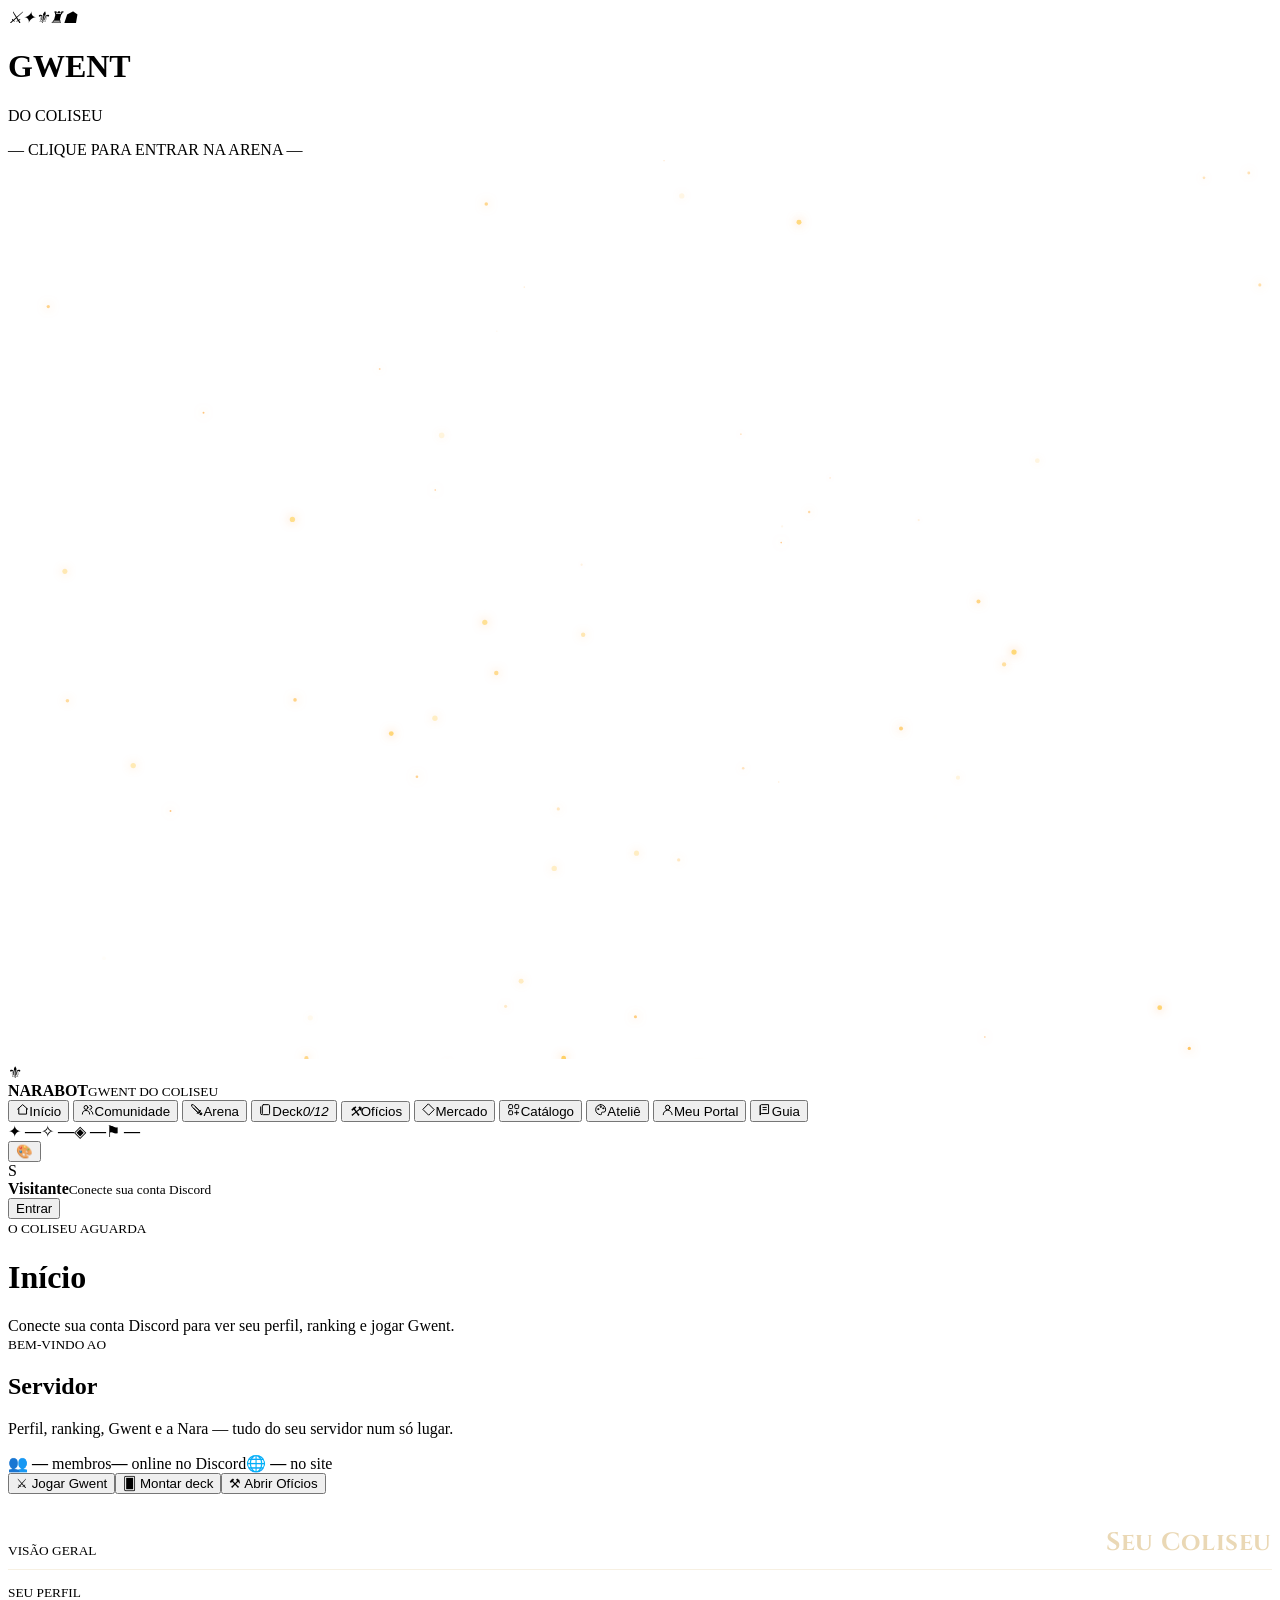
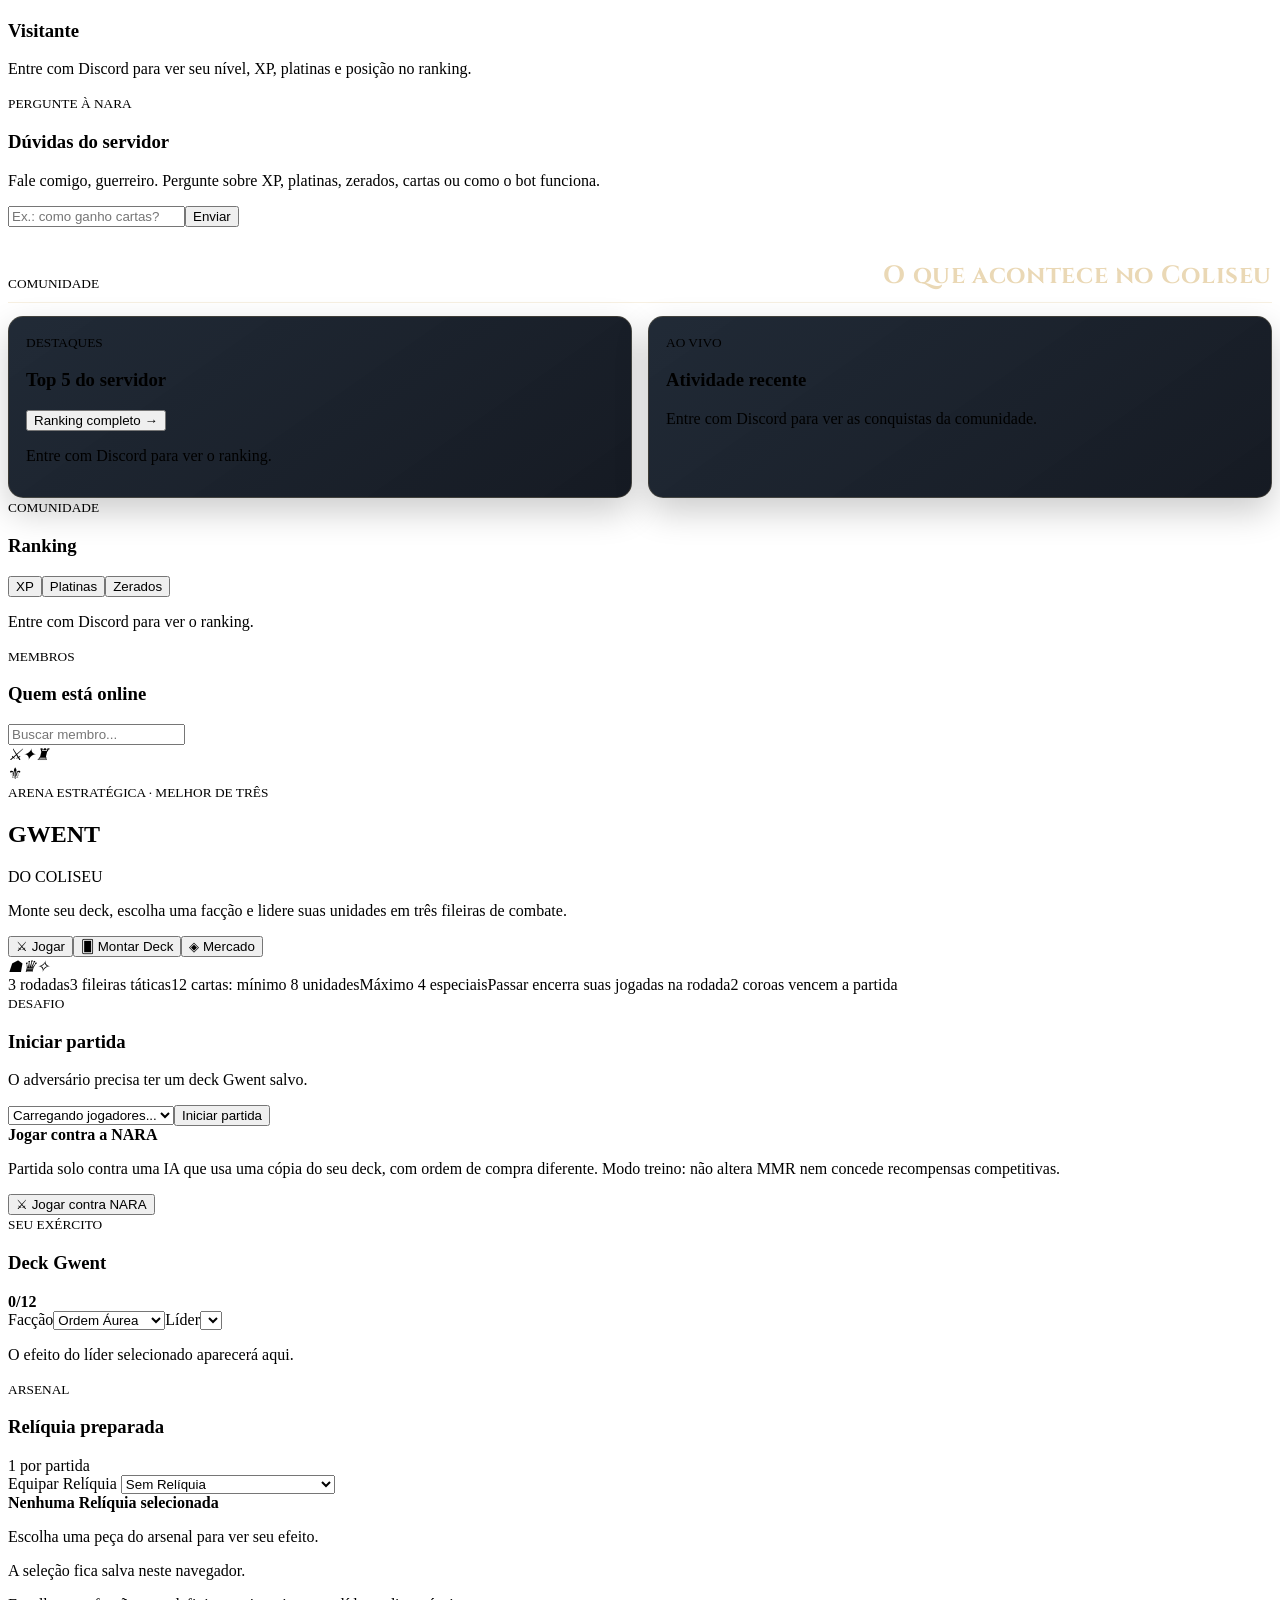
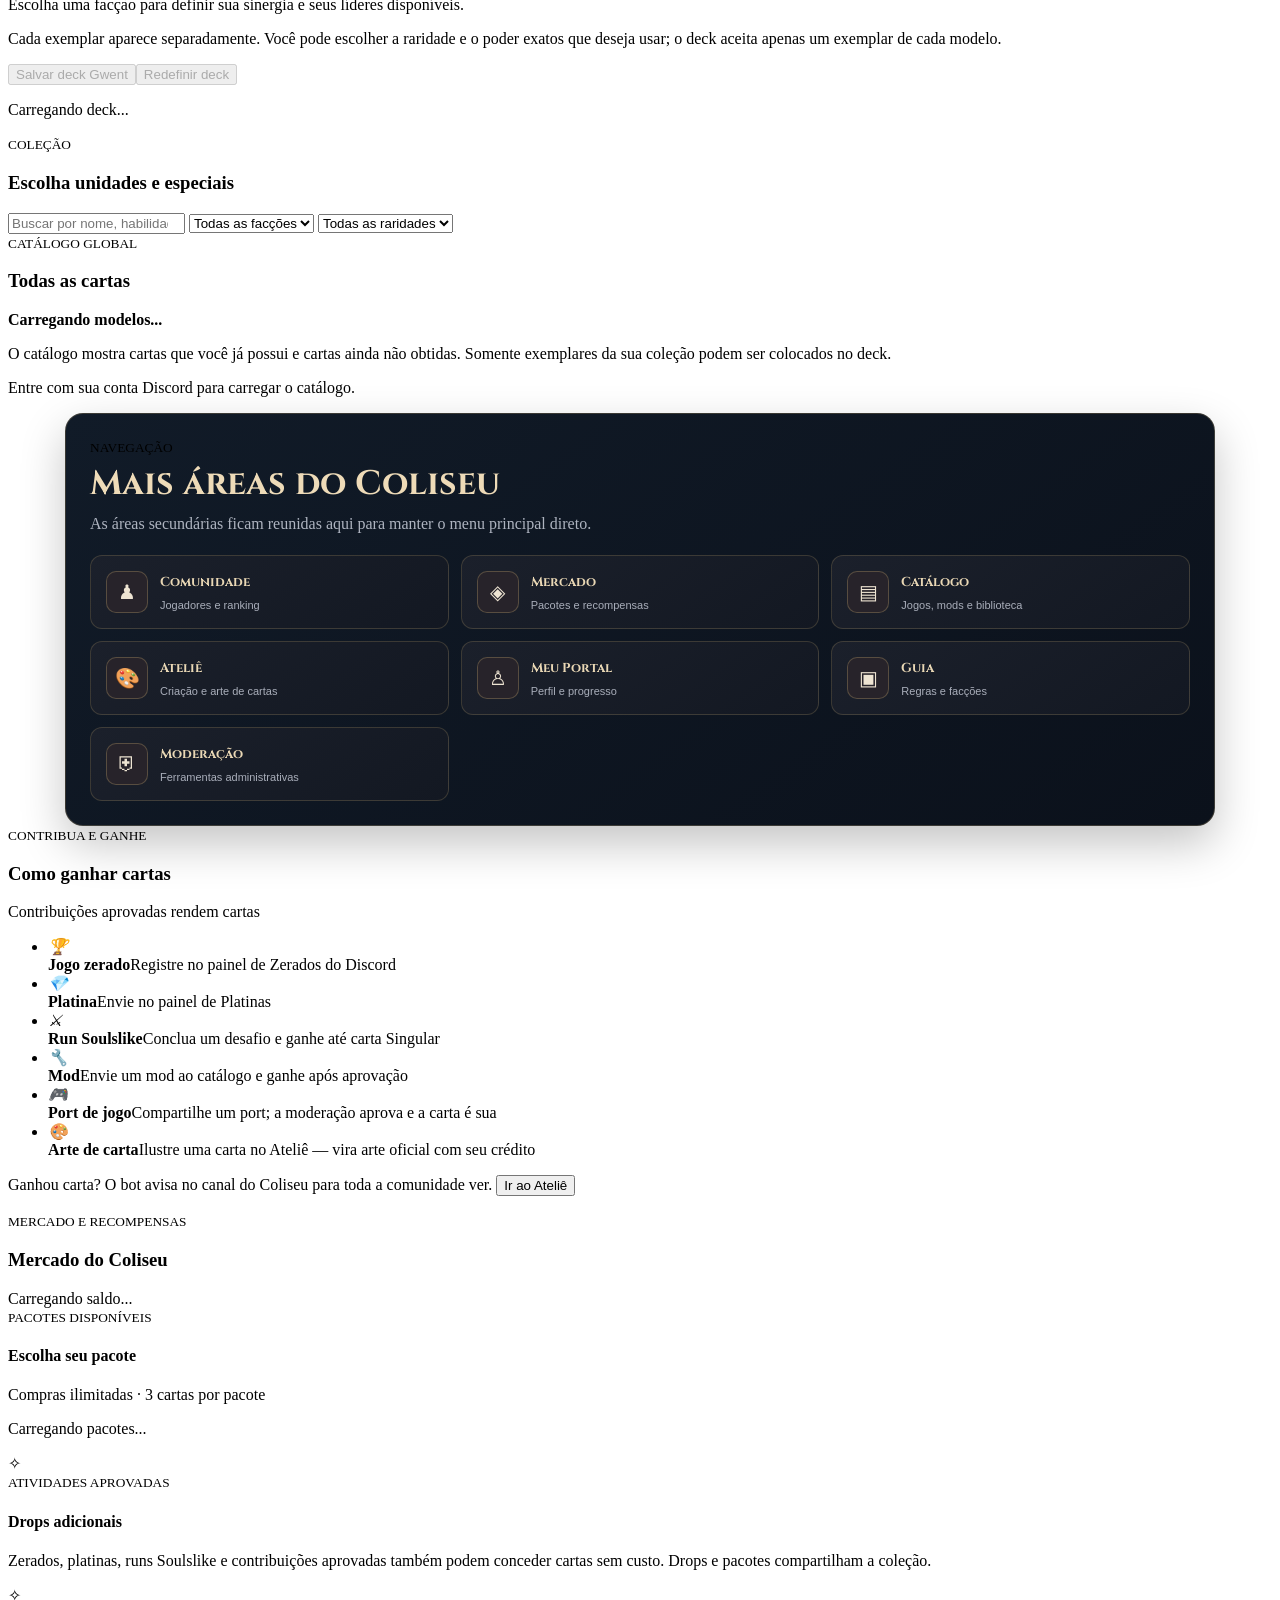
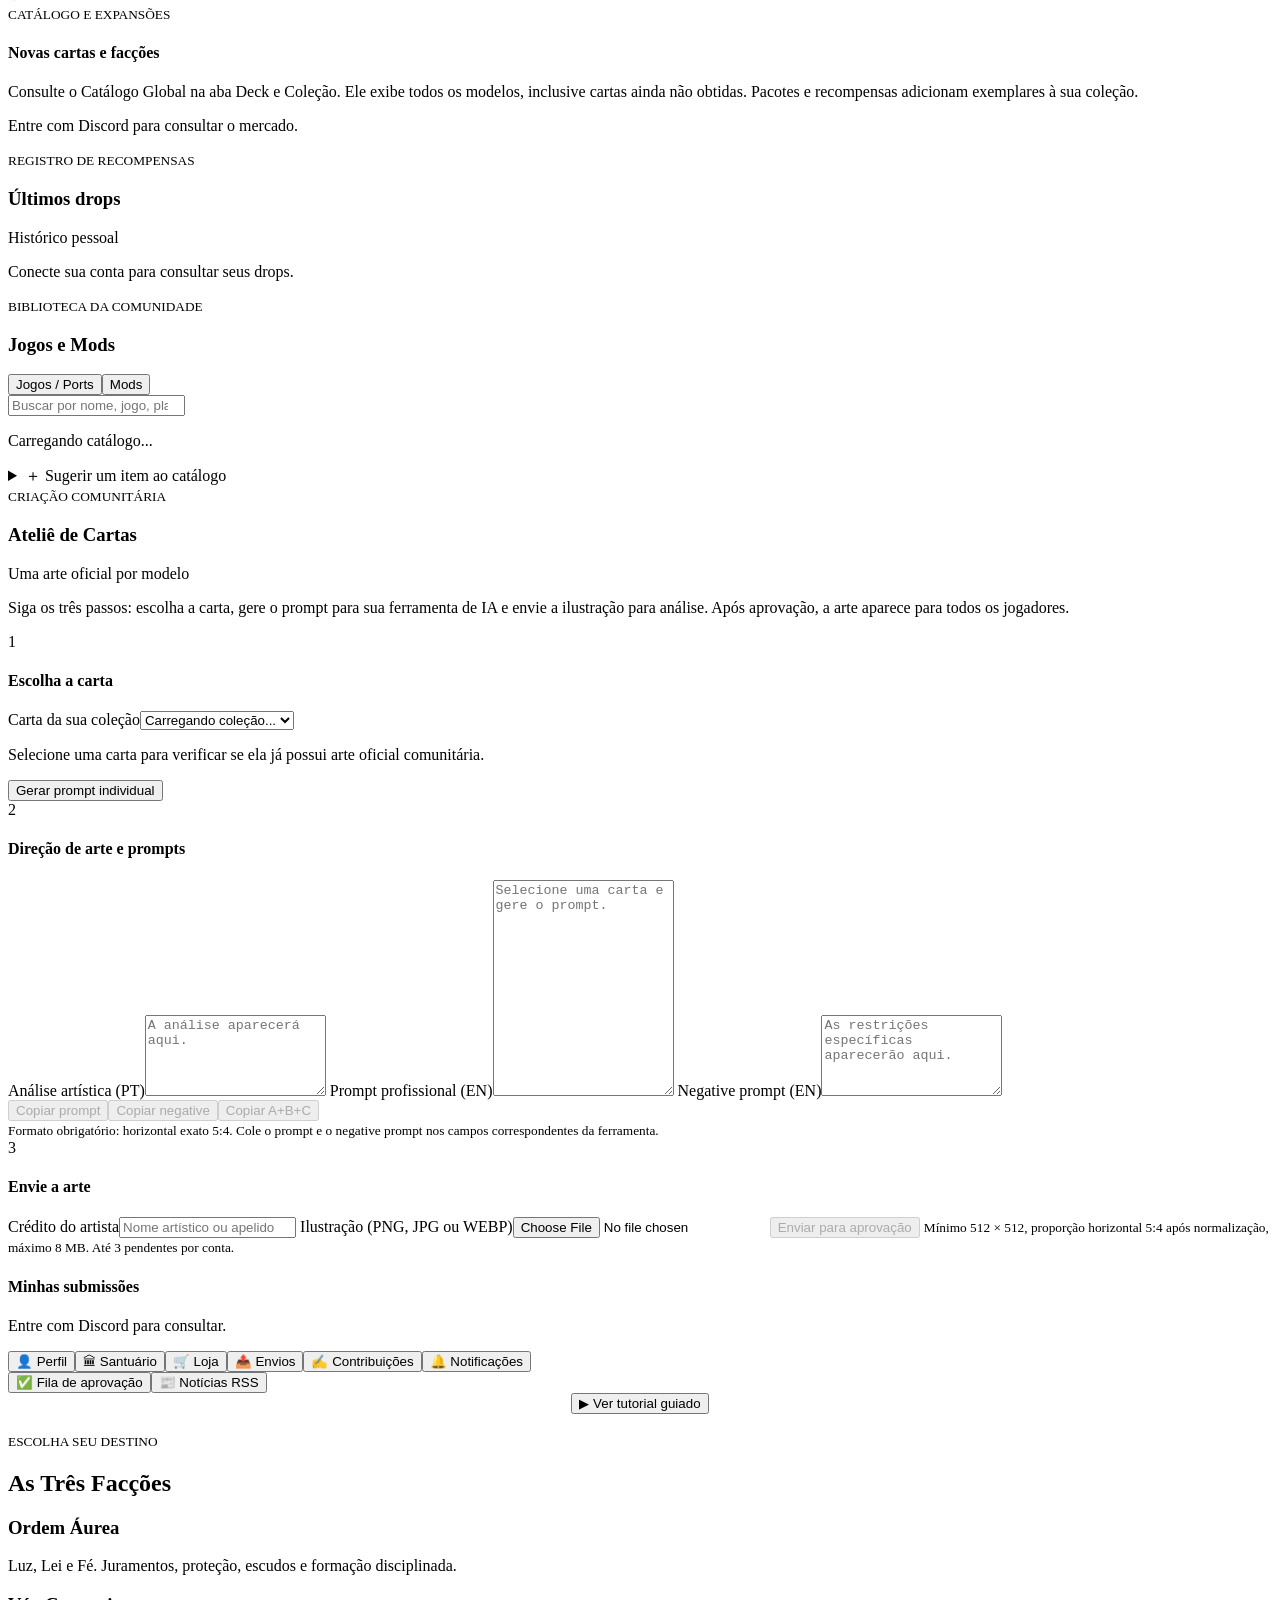
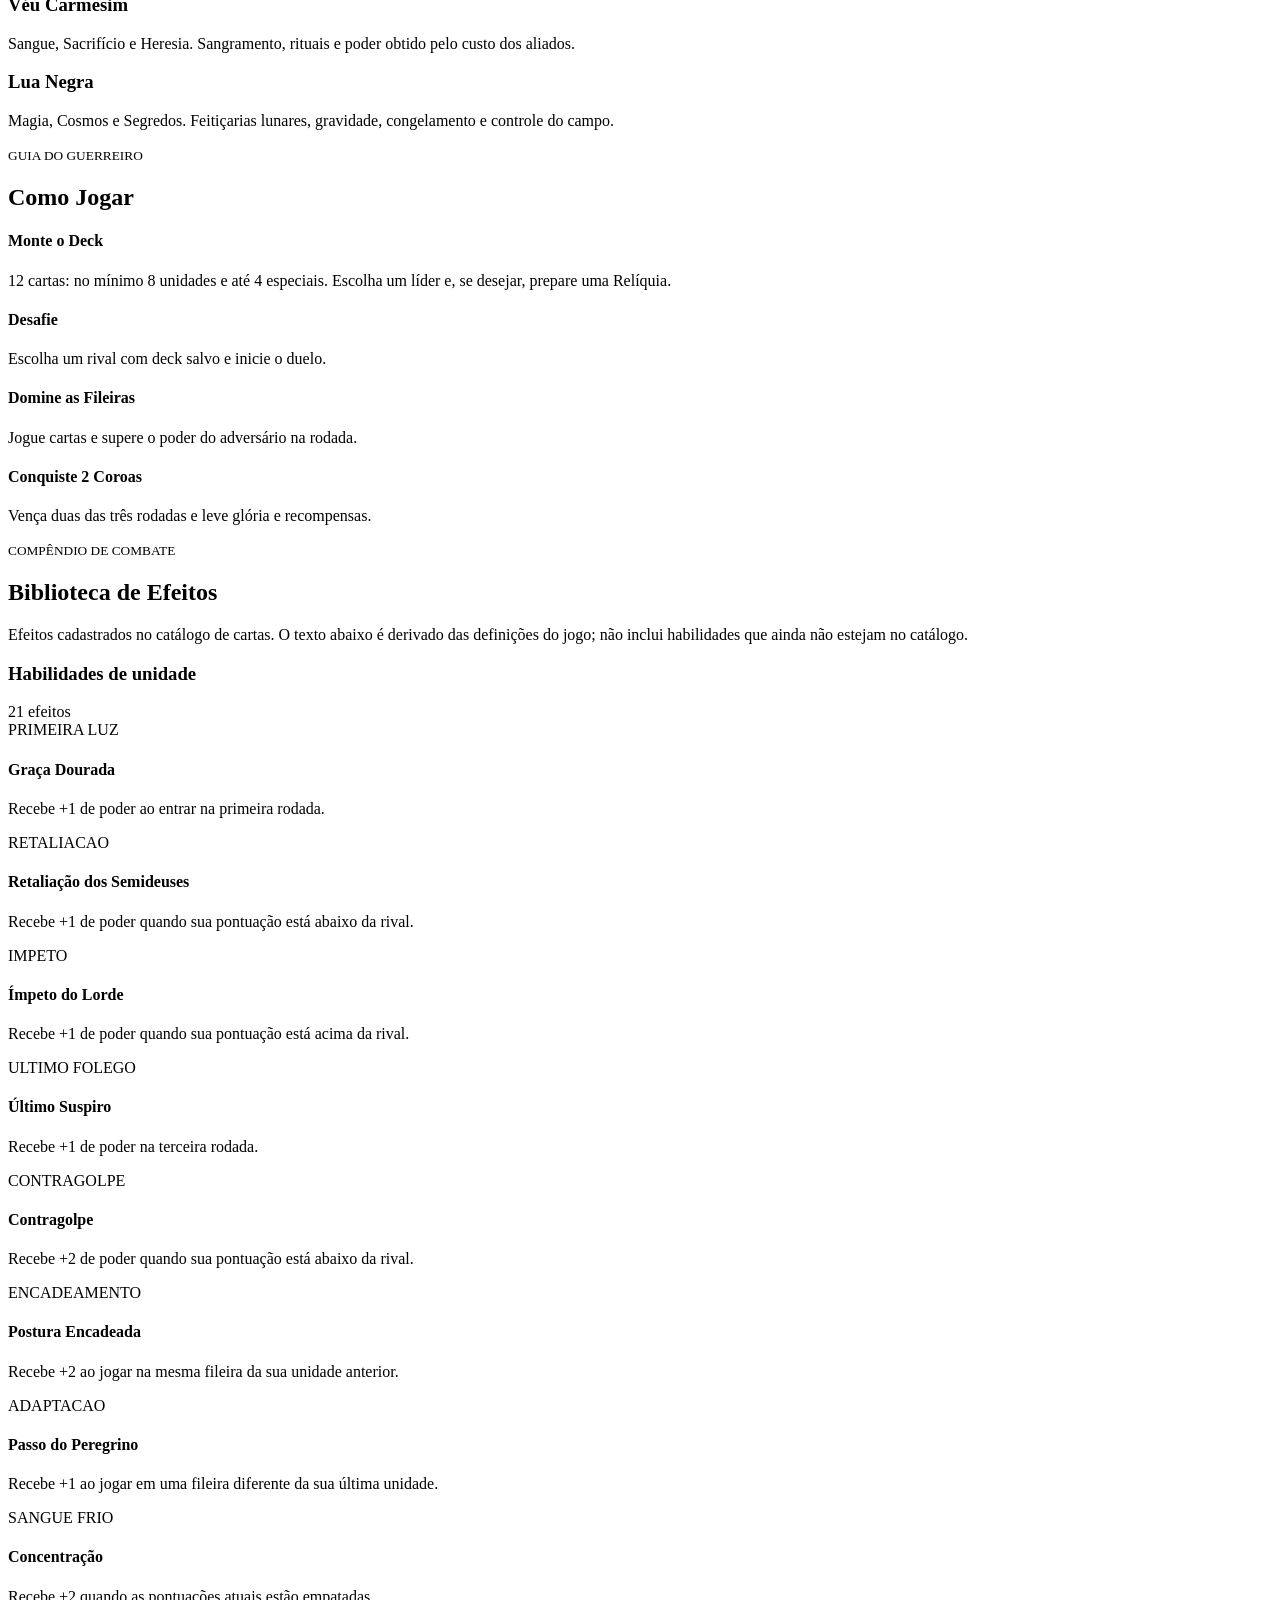
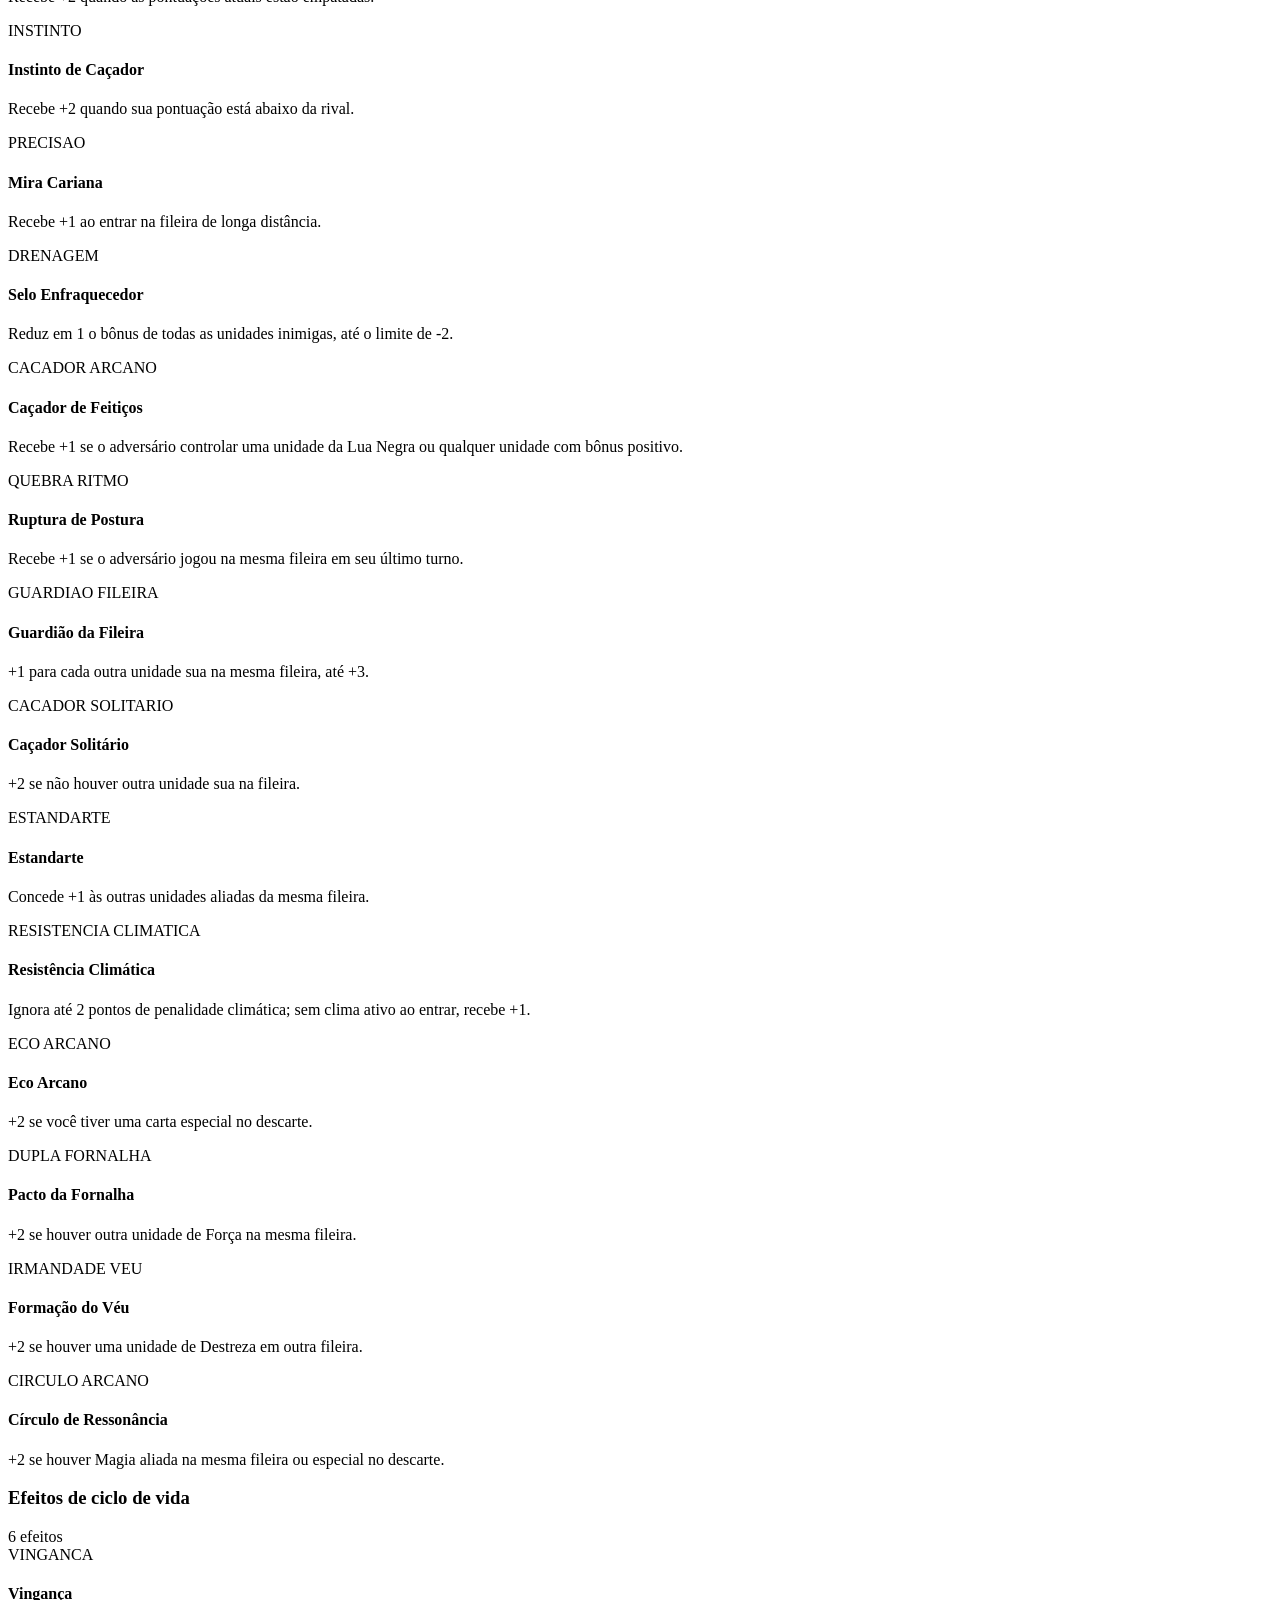
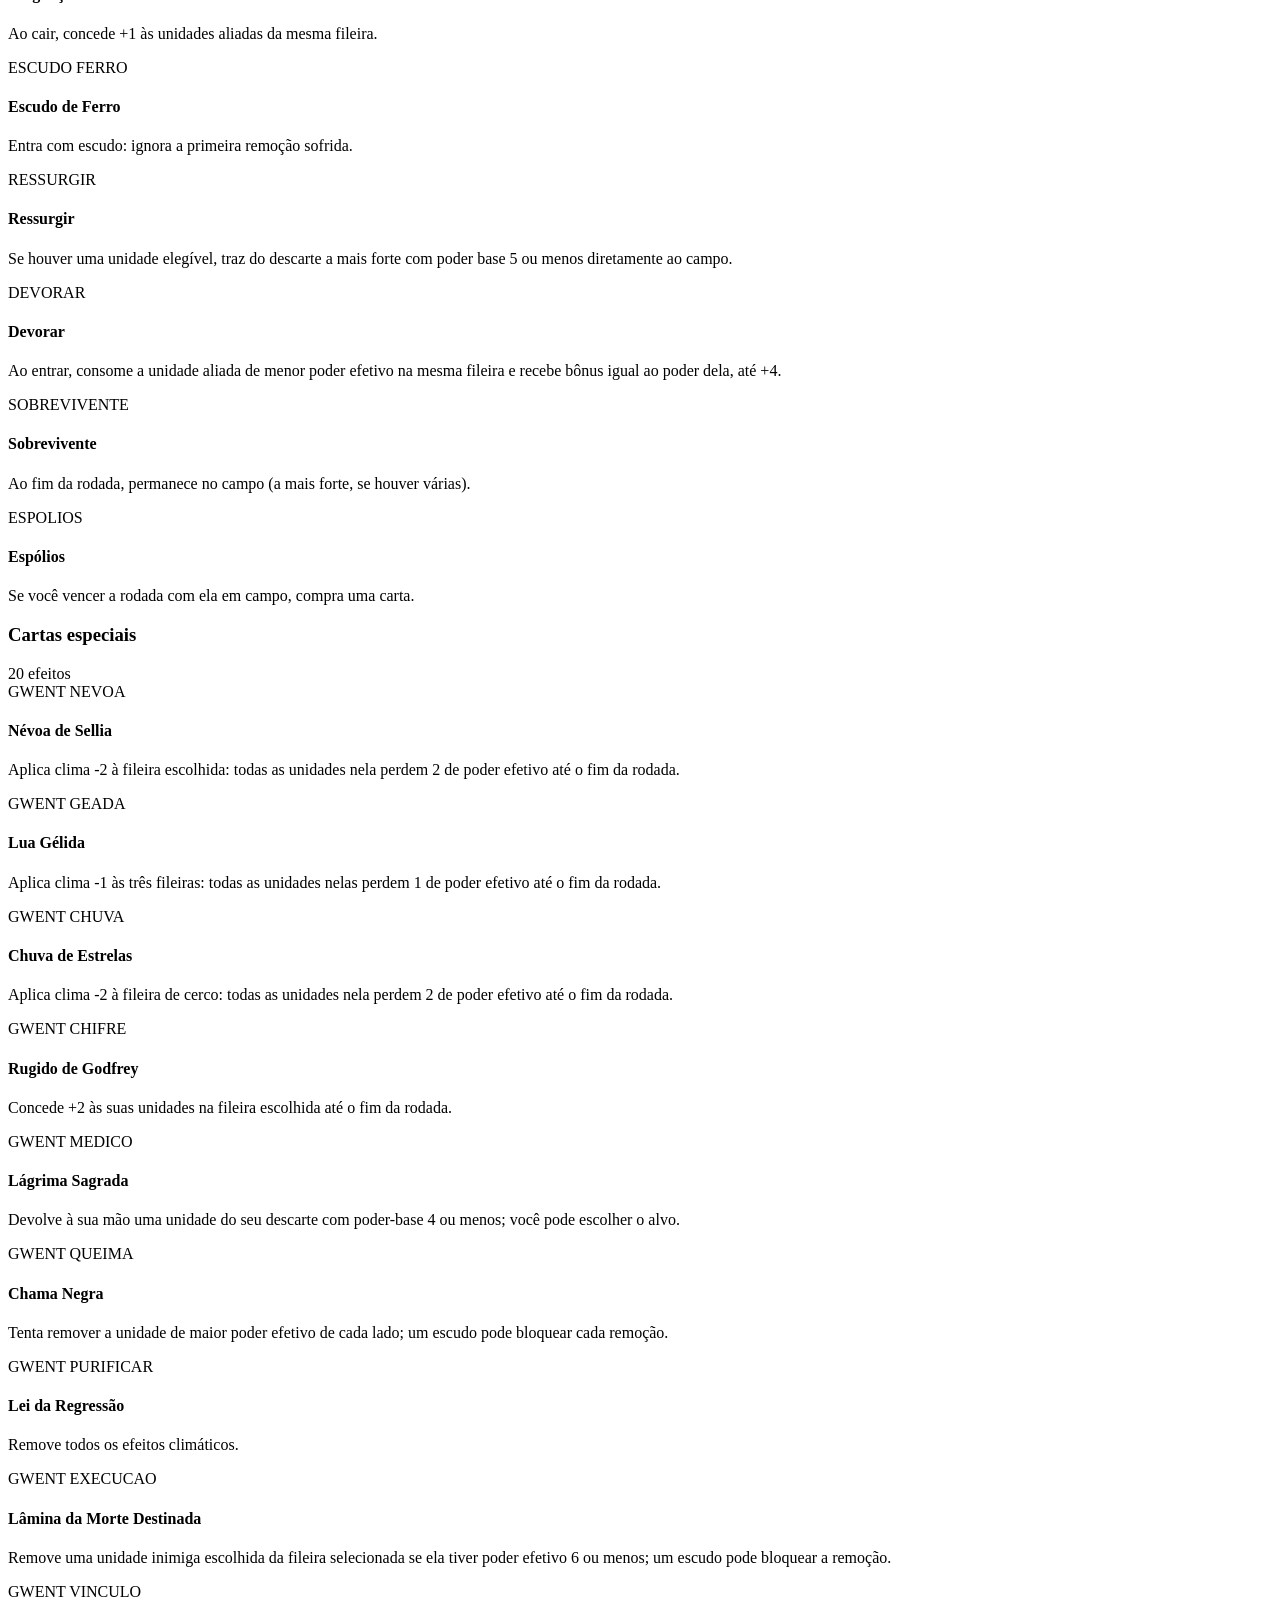
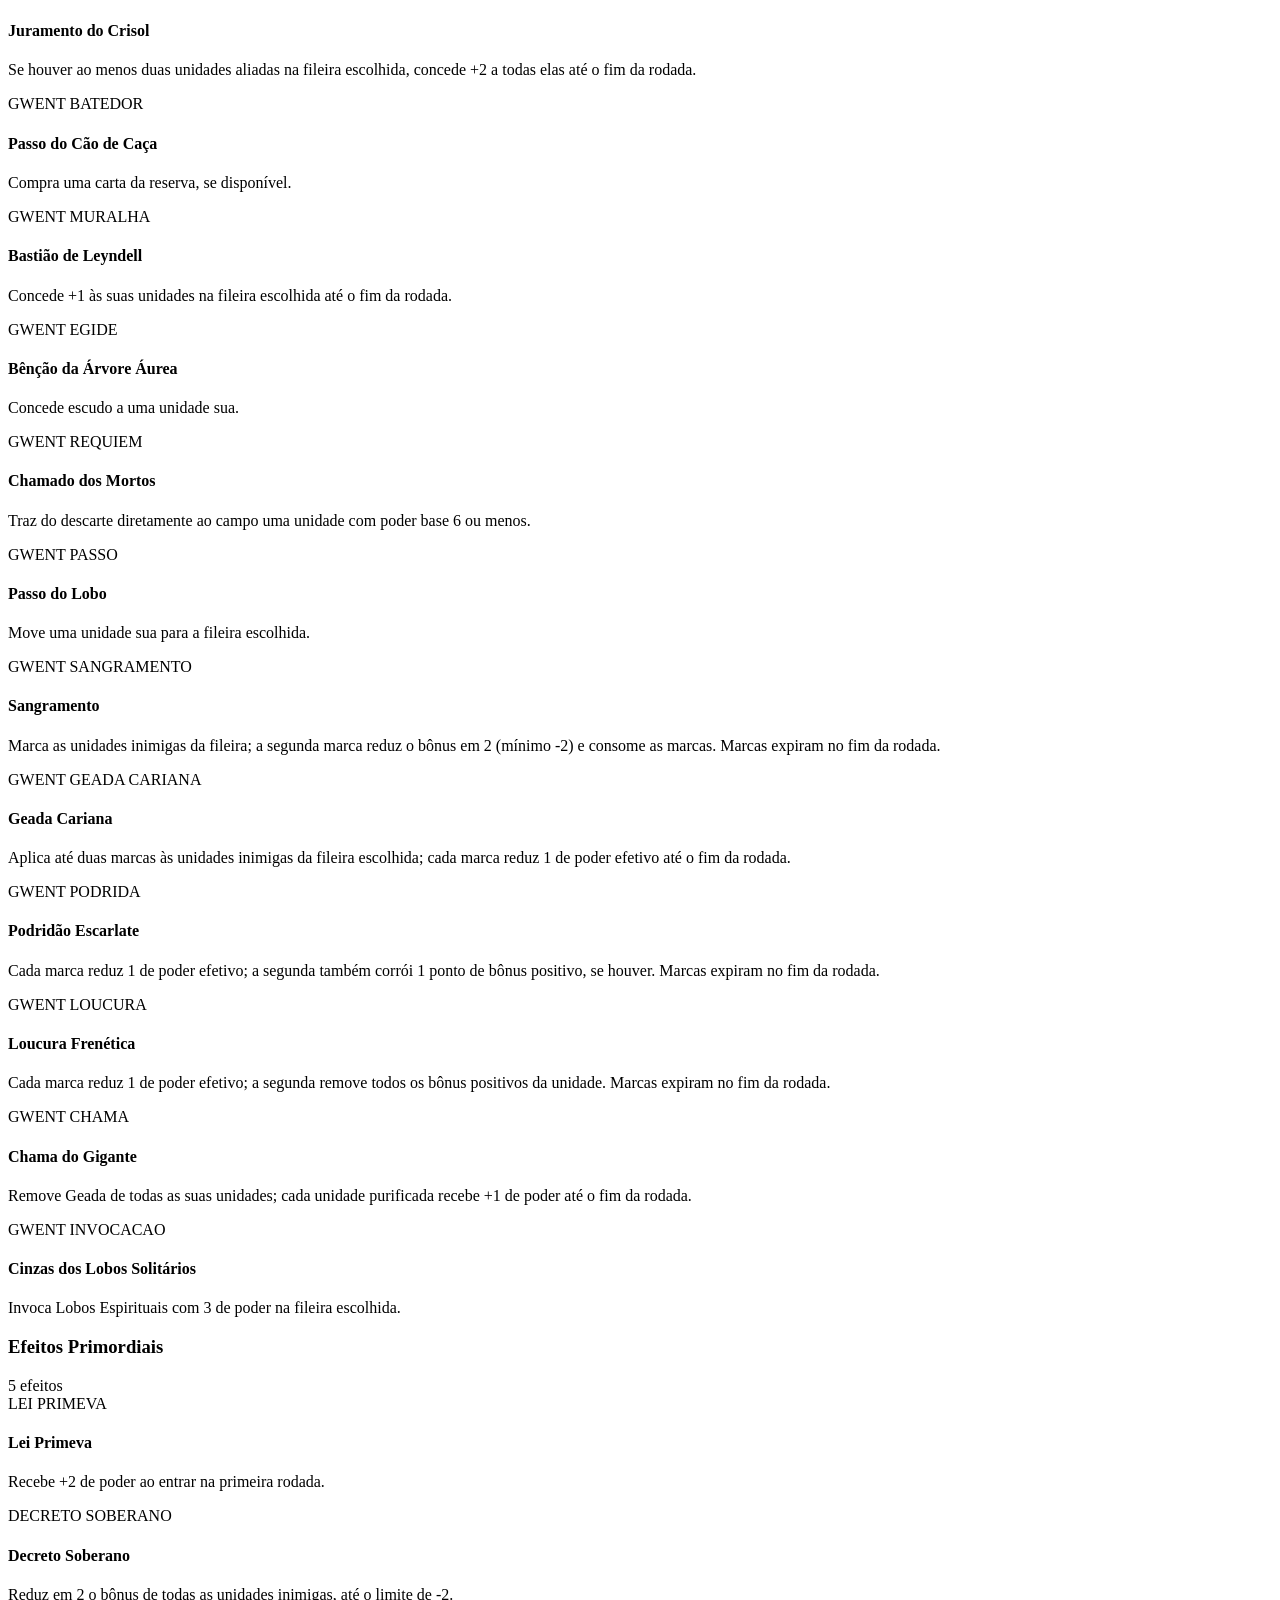
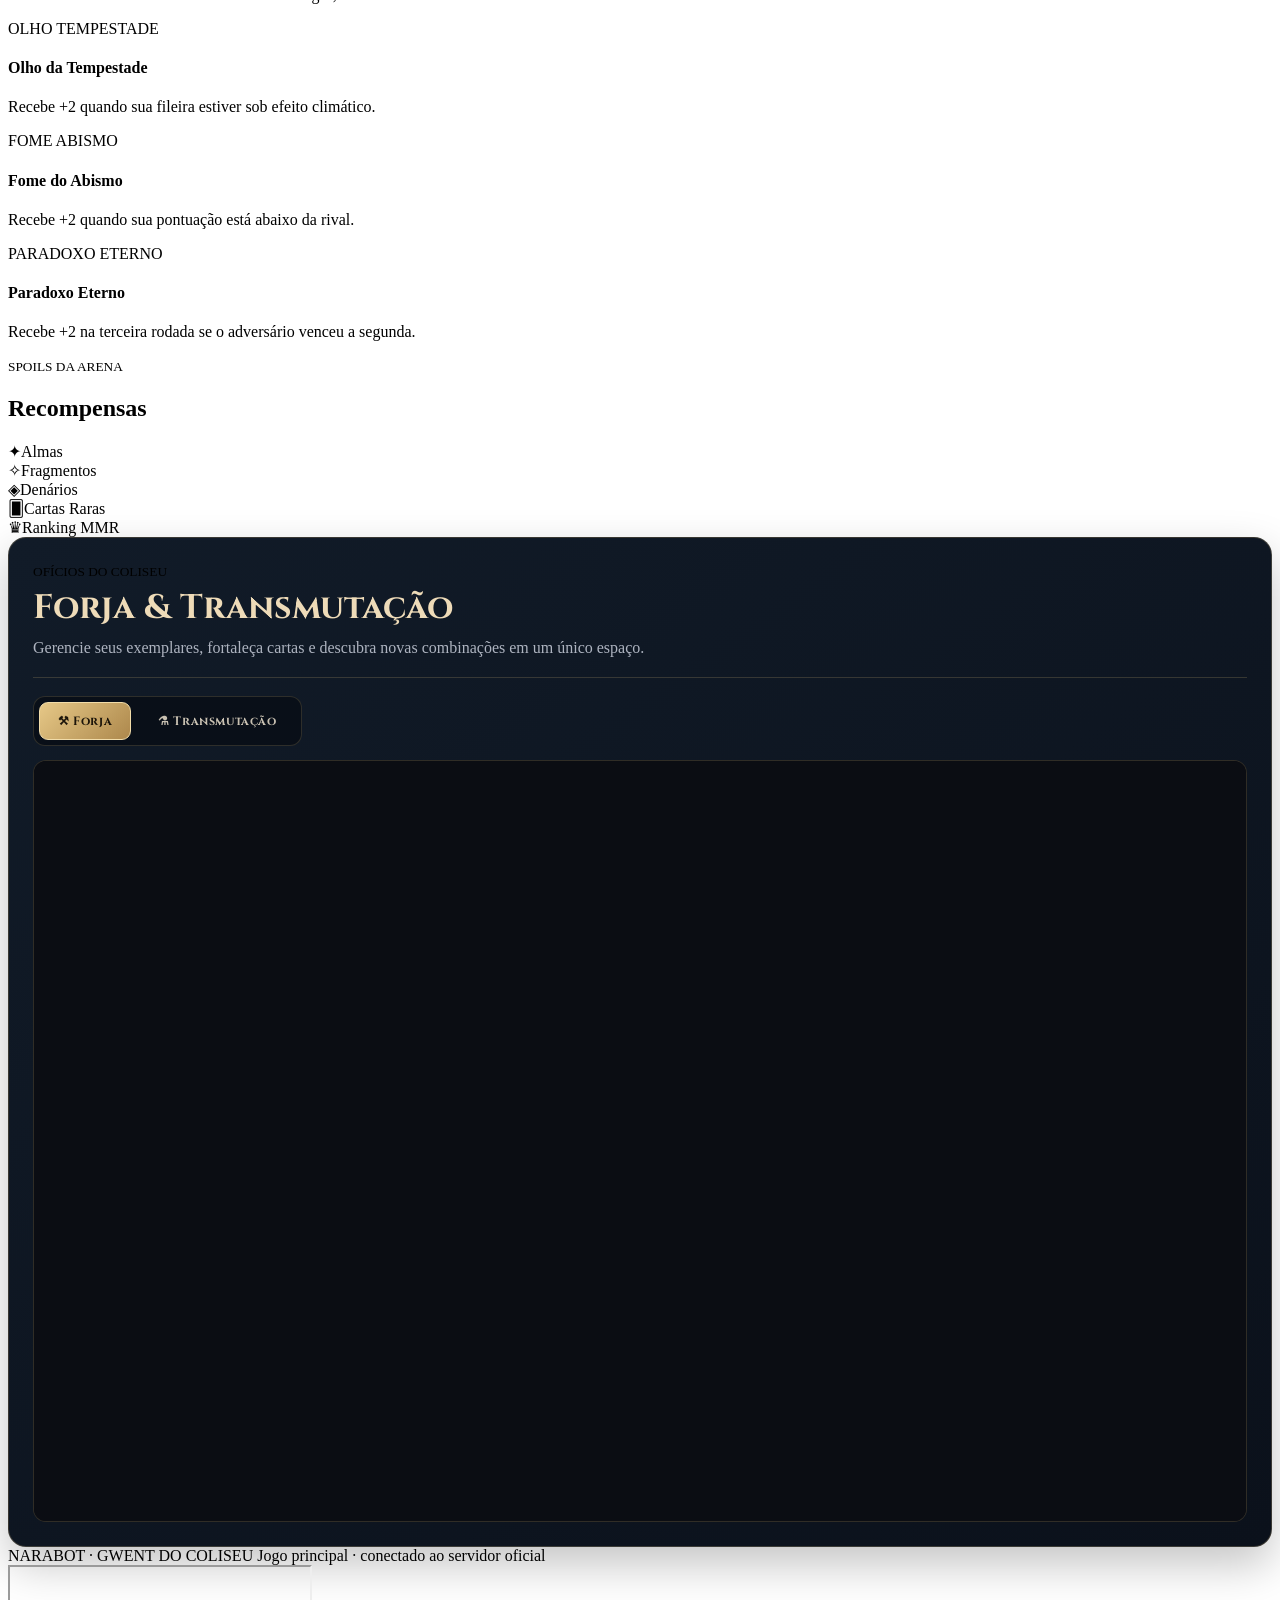
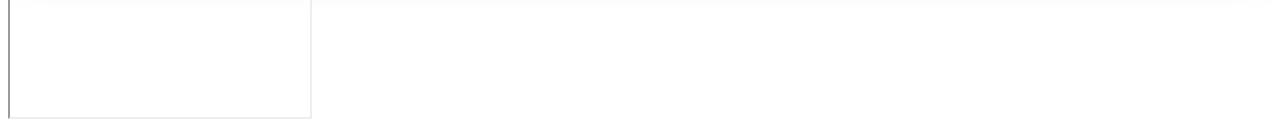
==== commit 28892d5f: "Add files via upload" ====
--- a/site/index.html
+++ b/site/index.html
@@ -155,11 +155,12 @@
 
   <div class="tab" id="tab-market" data-title="Mercado e Drops"><section class="earn" id="earn-panel"><div class="section-head"><div><small class="eyebrow">CONTRIBUA E GANHE</small><h3>Como ganhar cartas</h3></div><span class="muted">Contribuições aprovadas rendem cartas</span></div><ul class="earn-grid"><li class="earn-z"><i>🏆</i><div><b>Jogo zerado</b><span>Registre no painel de Zerados do Discord</span></div></li><li class="earn-p"><i>💎</i><div><b>Platina</b><span>Envie no painel de Platinas</span></div></li><li class="earn-s"><i>⚔</i><div><b>Run Soulslike</b><span>Conclua um desafio e ganhe até carta Singular</span></div></li><li class="earn-m"><i>🔧</i><div><b>Mod</b><span>Envie um mod ao catálogo e ganhe após aprovação</span></div></li><li class="earn-t"><i>🎮</i><div><b>Port de jogo</b><span>Compartilhe um port; a moderação aprova e a carta é sua</span></div></li><li class="earn-a"><i>🎨</i><div><b>Arte de carta</b><span>Ilustre uma carta no Ateliê — vira arte oficial com seu crédito</span></div></li></ul><p class="earn-note">Ganhou carta? O bot avisa no canal do Coliseu para toda a comunidade ver. <button class="earn-go" data-goto="atelier">Ir ao Ateliê</button></p></section><div class="market-cols"><section class="gwent-store gwent-drop-info">
         <div class="section-head"><div><small class="eyebrow">MERCADO E RECOMPENSAS</small><h3>Mercado do Coliseu</h3></div><span id="gwent-store-wallet" class="muted">Carregando saldo...</span></div>
-        <div class="gwent-store-grid">
-          <article class="gwent-store-card gwent-pack-card"><div class="store-seal">✦</div><div><small class="eyebrow">PACOTE DA FORJA</small><h4>Pacote de 3 cartas</h4><p>Receba três cartas aleatórias diretamente na coleção. As raridades seguem a tabela global; após 10 cartas comuns consecutivas, a próxima recebe proteção de raridade.</p><small id="gwent-pack-limit" class="muted">Limite de 3 pacotes a cada 24 horas.</small></div><button id="gwent-open-pack" class="primary" type="button">Abrir por 120 Denários</button></article>
-          <article class="gwent-store-card"><div class="store-seal">✧</div><div><small class="eyebrow">ATIVIDADES APROVADAS</small><h4>Drops adicionais</h4><p>Zerados, platinas, runs Soulslike e contribuições aprovadas também podem conceder cartas sem custo. Drops e pacotes compartilham a coleção.</p></div></article>
-          <article class="gwent-store-card"><div class="store-seal">✧</div><div><small class="eyebrow">CATÁLOGO E EXPANSÕES</small><h4>Novas cartas e facções</h4><p>Consulte o Catálogo Global na aba Deck e Coleção. Ele exibe todos os modelos, inclusive cartas ainda não obtidas. Pacotes e recompensas adicionam exemplares à sua coleção.</p></div></article>
+        <div class="gwent-store-pack-section">
+          <div class="section-head"><div><small class="eyebrow">PACOTES DISPONÍVEIS</small><h4>Escolha seu pacote</h4></div><span class="muted">Compras ilimitadas · 3 cartas por pacote</span></div>
+          <div id="gwent-pack-options" class="gwent-store-grid"><p class="muted">Carregando pacotes...</p></div>
         </div>
+        <div class="gwent-store-grid gwent-store-extras"><article class="gwent-store-card"><div class="store-seal">✧</div><div><small class="eyebrow">ATIVIDADES APROVADAS</small><h4>Drops adicionais</h4><p>Zerados, platinas, runs Soulslike e contribuições aprovadas também podem conceder cartas sem custo. Drops e pacotes compartilham a coleção.</p></div></article>
+          <article class="gwent-store-card"><div class="store-seal">✧</div><div><small class="eyebrow">CATÁLOGO E EXPANSÕES</small><h4>Novas cartas e facções</h4><p>Consulte o Catálogo Global na aba Deck e Coleção. Ele exibe todos os modelos, inclusive cartas ainda não obtidas. Pacotes e recompensas adicionam exemplares à sua coleção.</p></div></article></div>
         <p id="gwent-store-status" class="muted" role="status">Entre com Discord para consultar o mercado.</p>
         <div id="gwent-pack-results" class="gwent-pack-results" aria-live="polite"></div>
       </section>
@@ -251,7 +252,7 @@
     <footer>NARABOT · GWENT DO COLISEU <span>Jogo principal · conectado ao servidor oficial</span></footer>
   </main>
 </div>
-<script src="/app.js?v=gwent-competitive-v75" defer></script>
+<script src="/app.js?v=gwent-competitive-v76" defer></script>
 <script>
 (()=>{const io=new IntersectionObserver(e=>e.forEach(x=>{if(x.isIntersecting){x.target.classList.add('in');io.unobserve(x.target)}}),{threshold:.12});
 const sc=()=>document.querySelectorAll('.reveal:not(.in),.gwent-store,.atelier-panel,.gwent-drop-history,.challenge-panel').forEach(el=>{if(!el.dataset.o){el.dataset.o=1;el.classList.add('reveal');io.observe(el)}});sc();
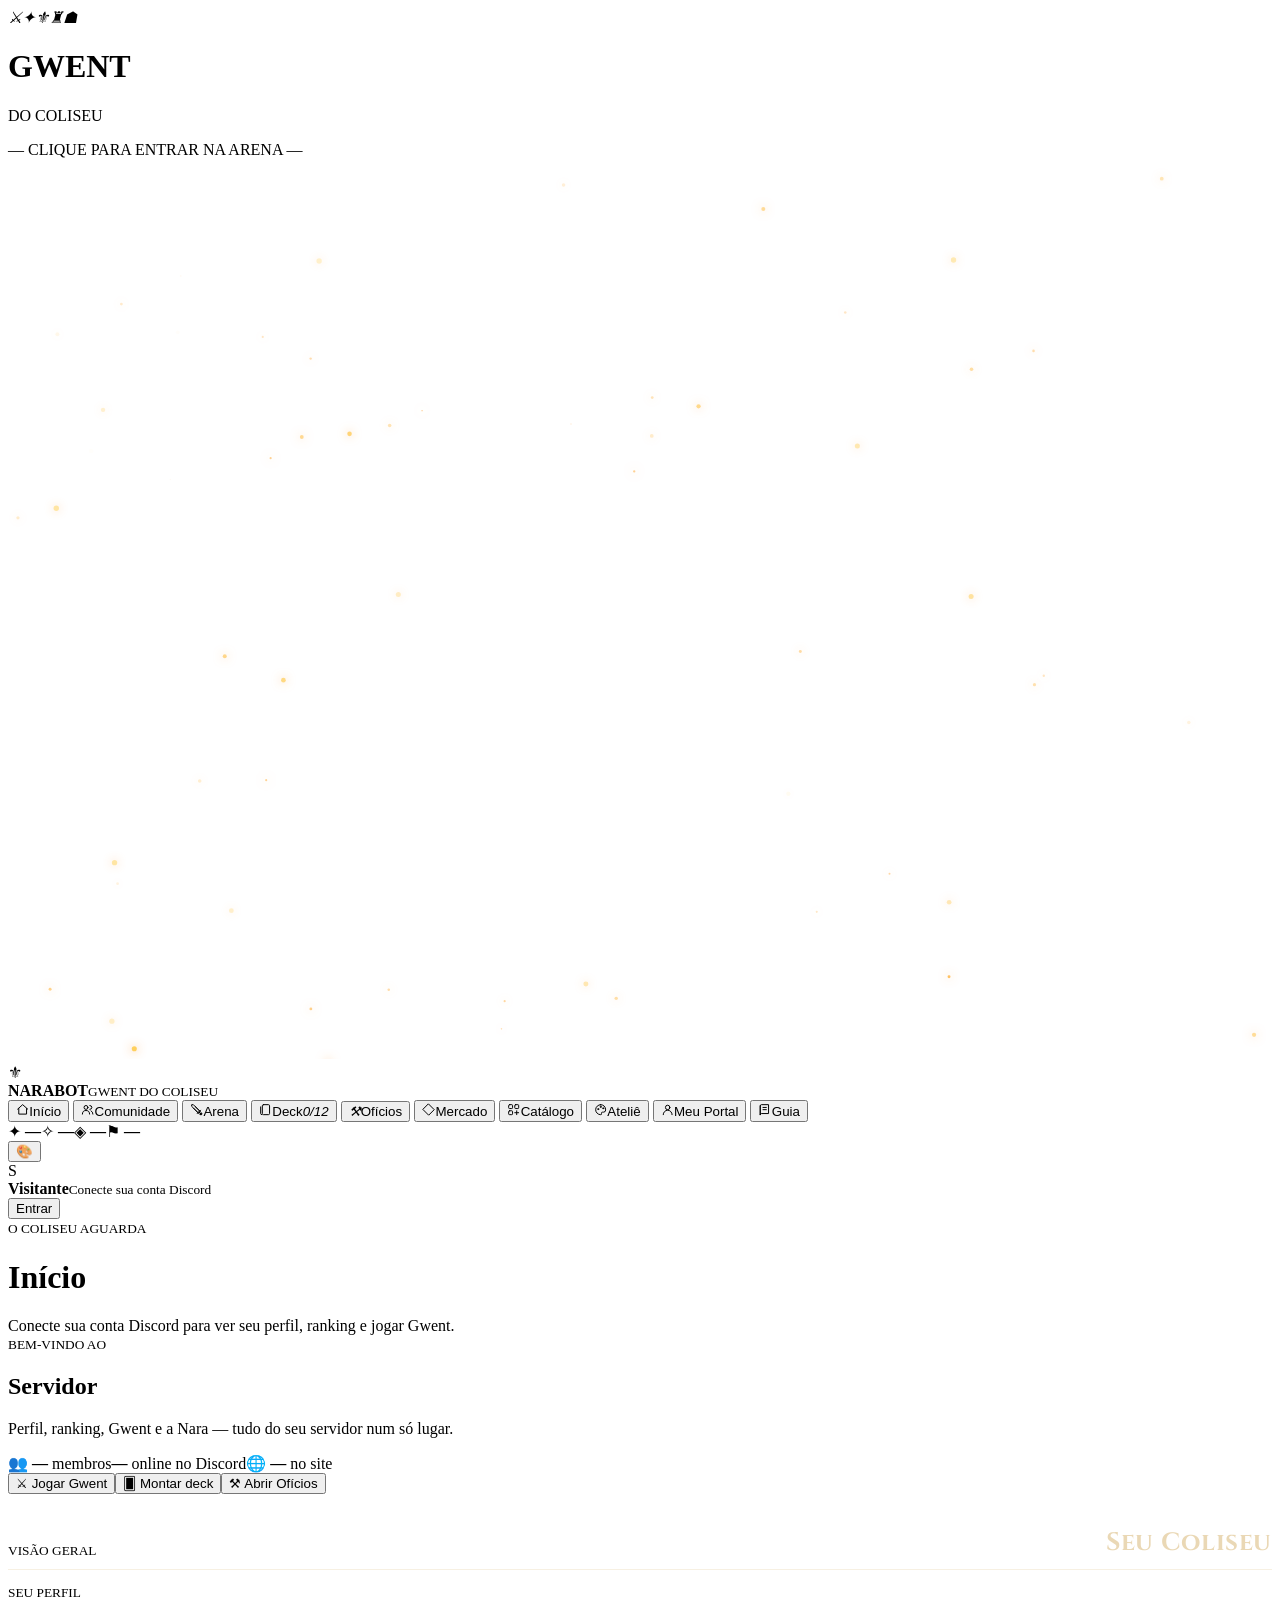
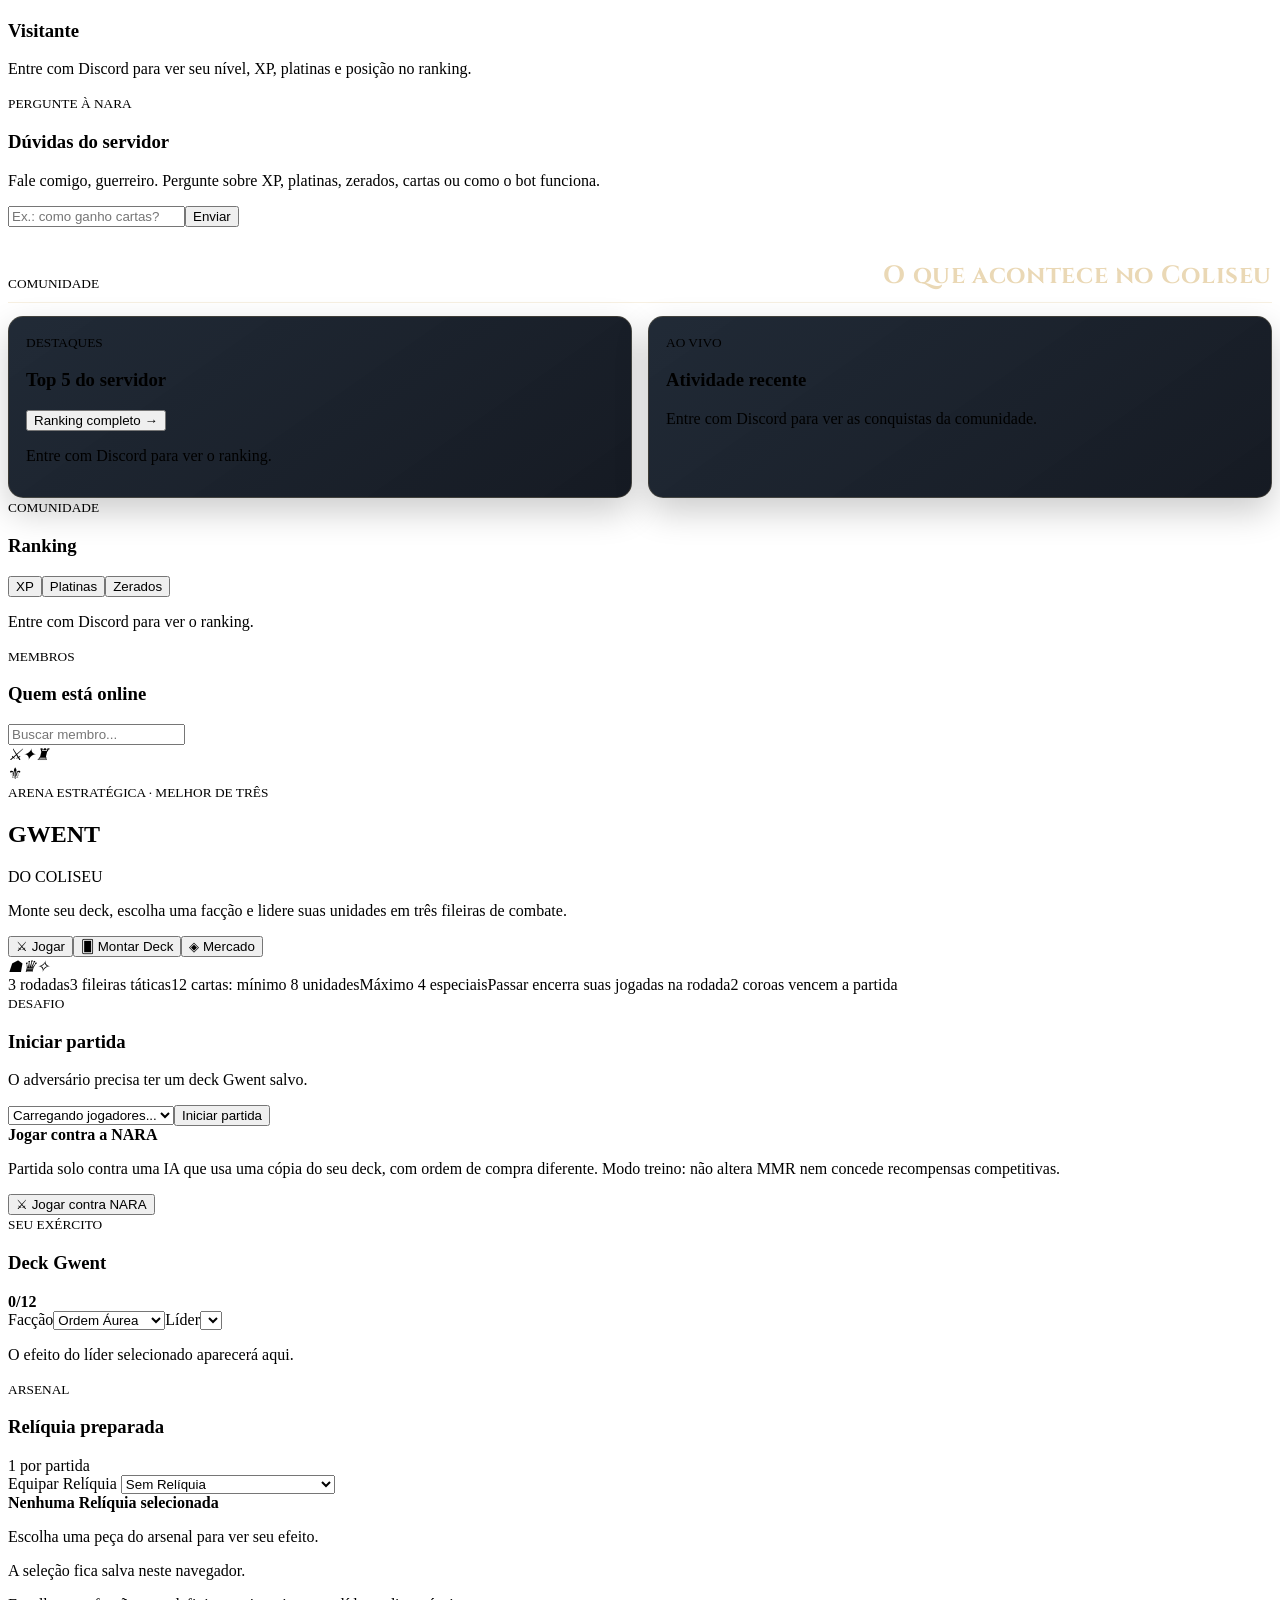
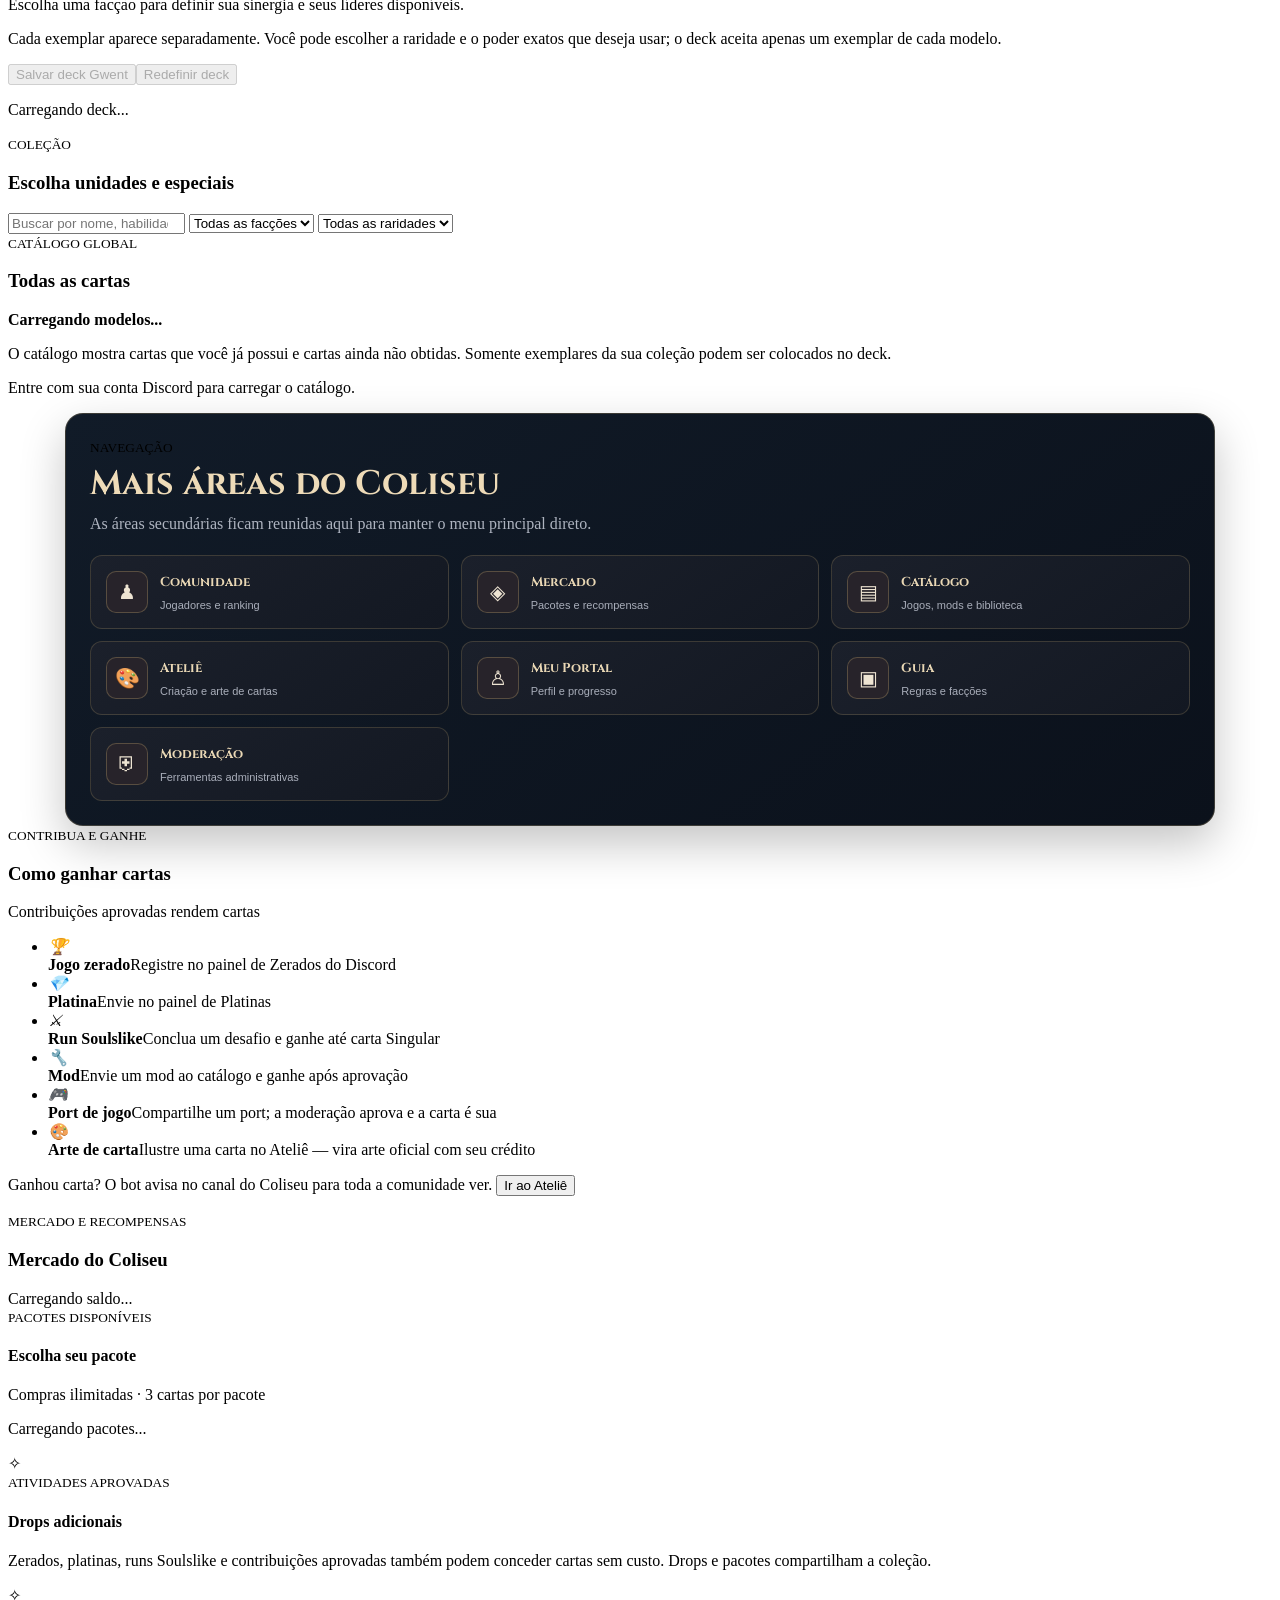
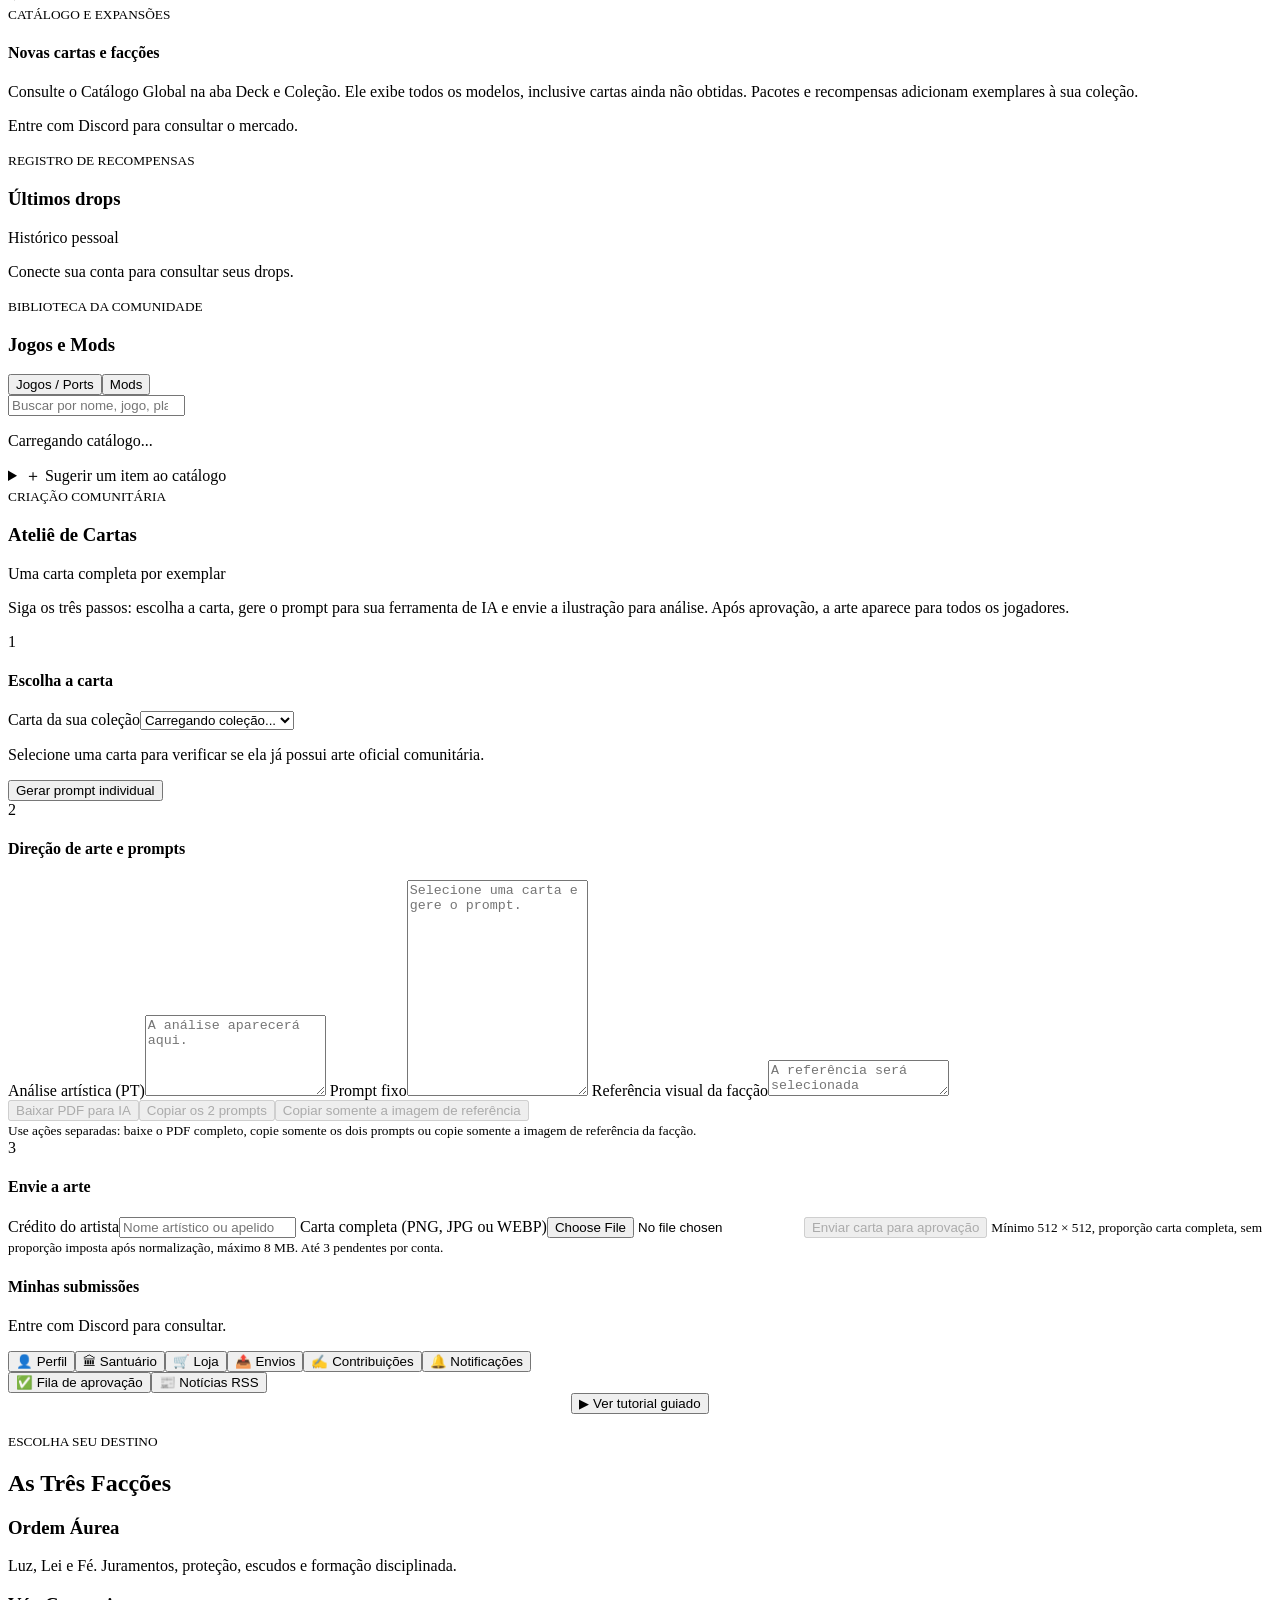
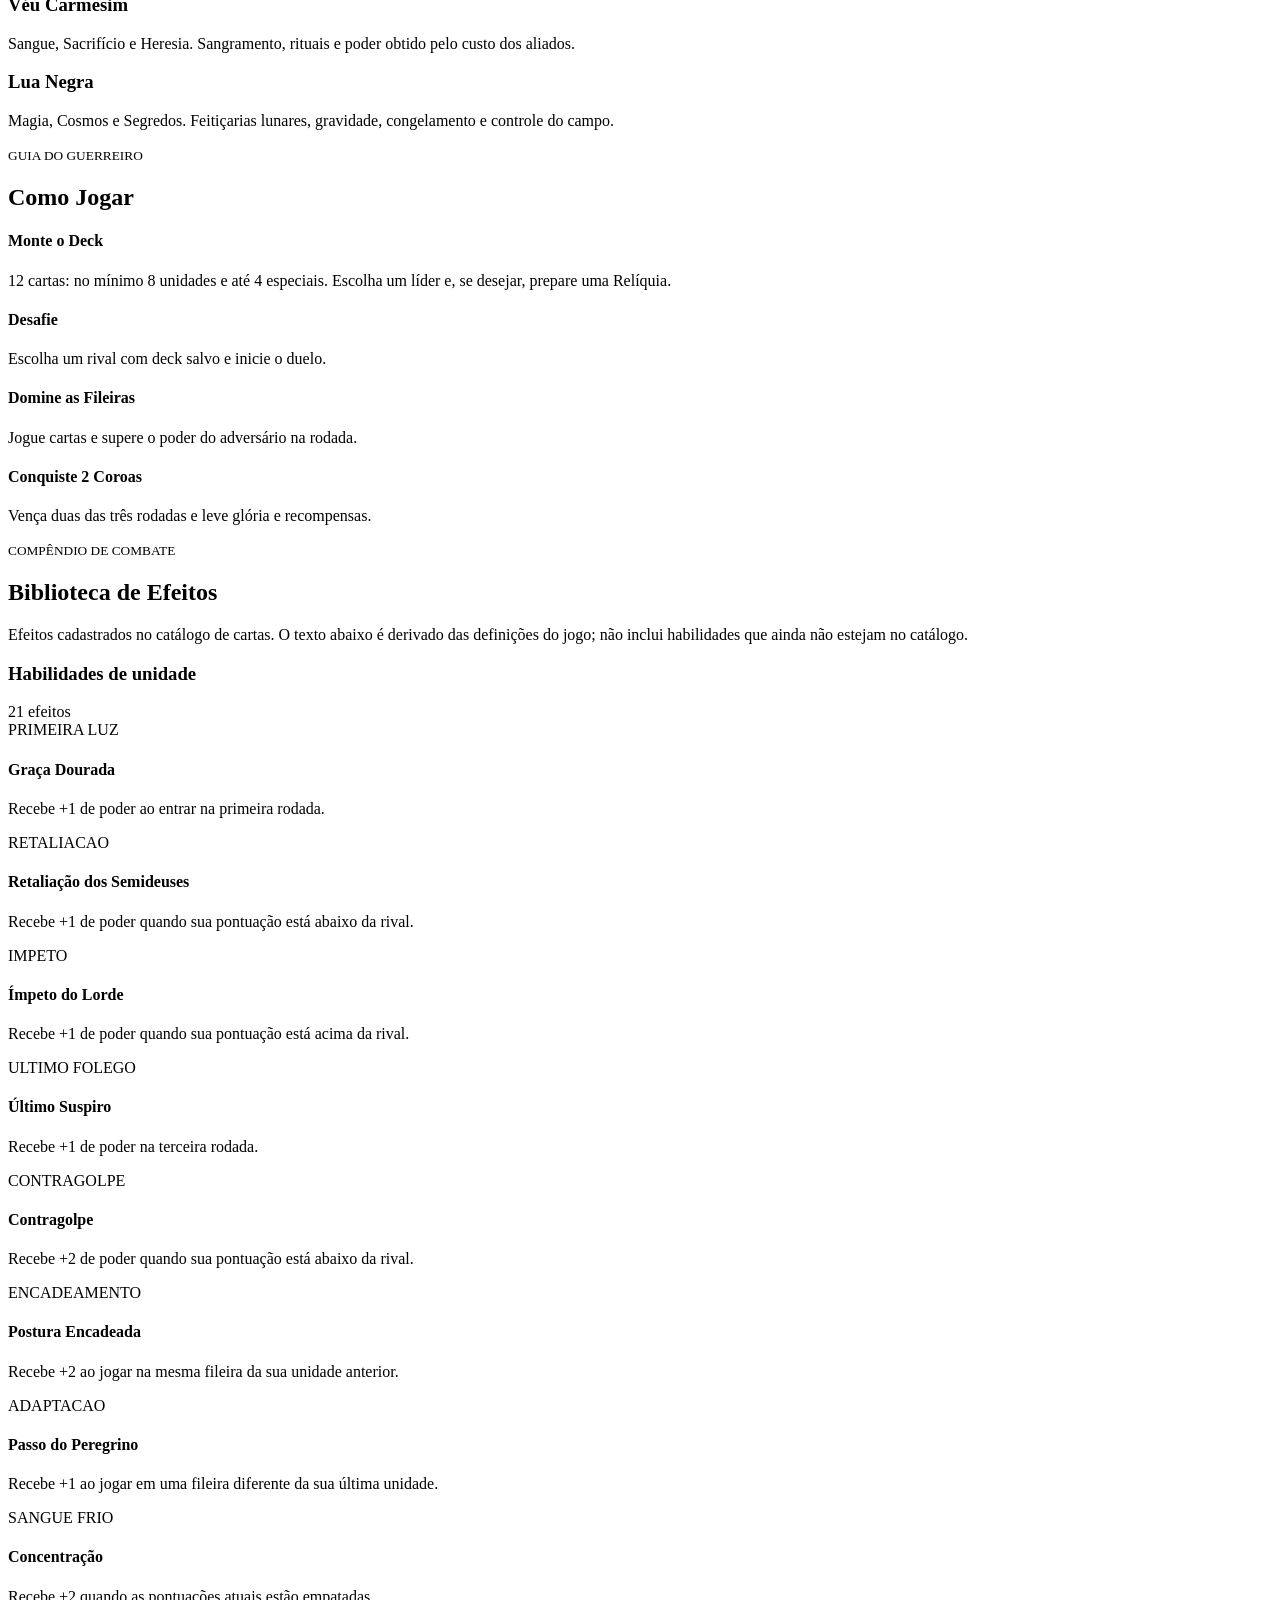
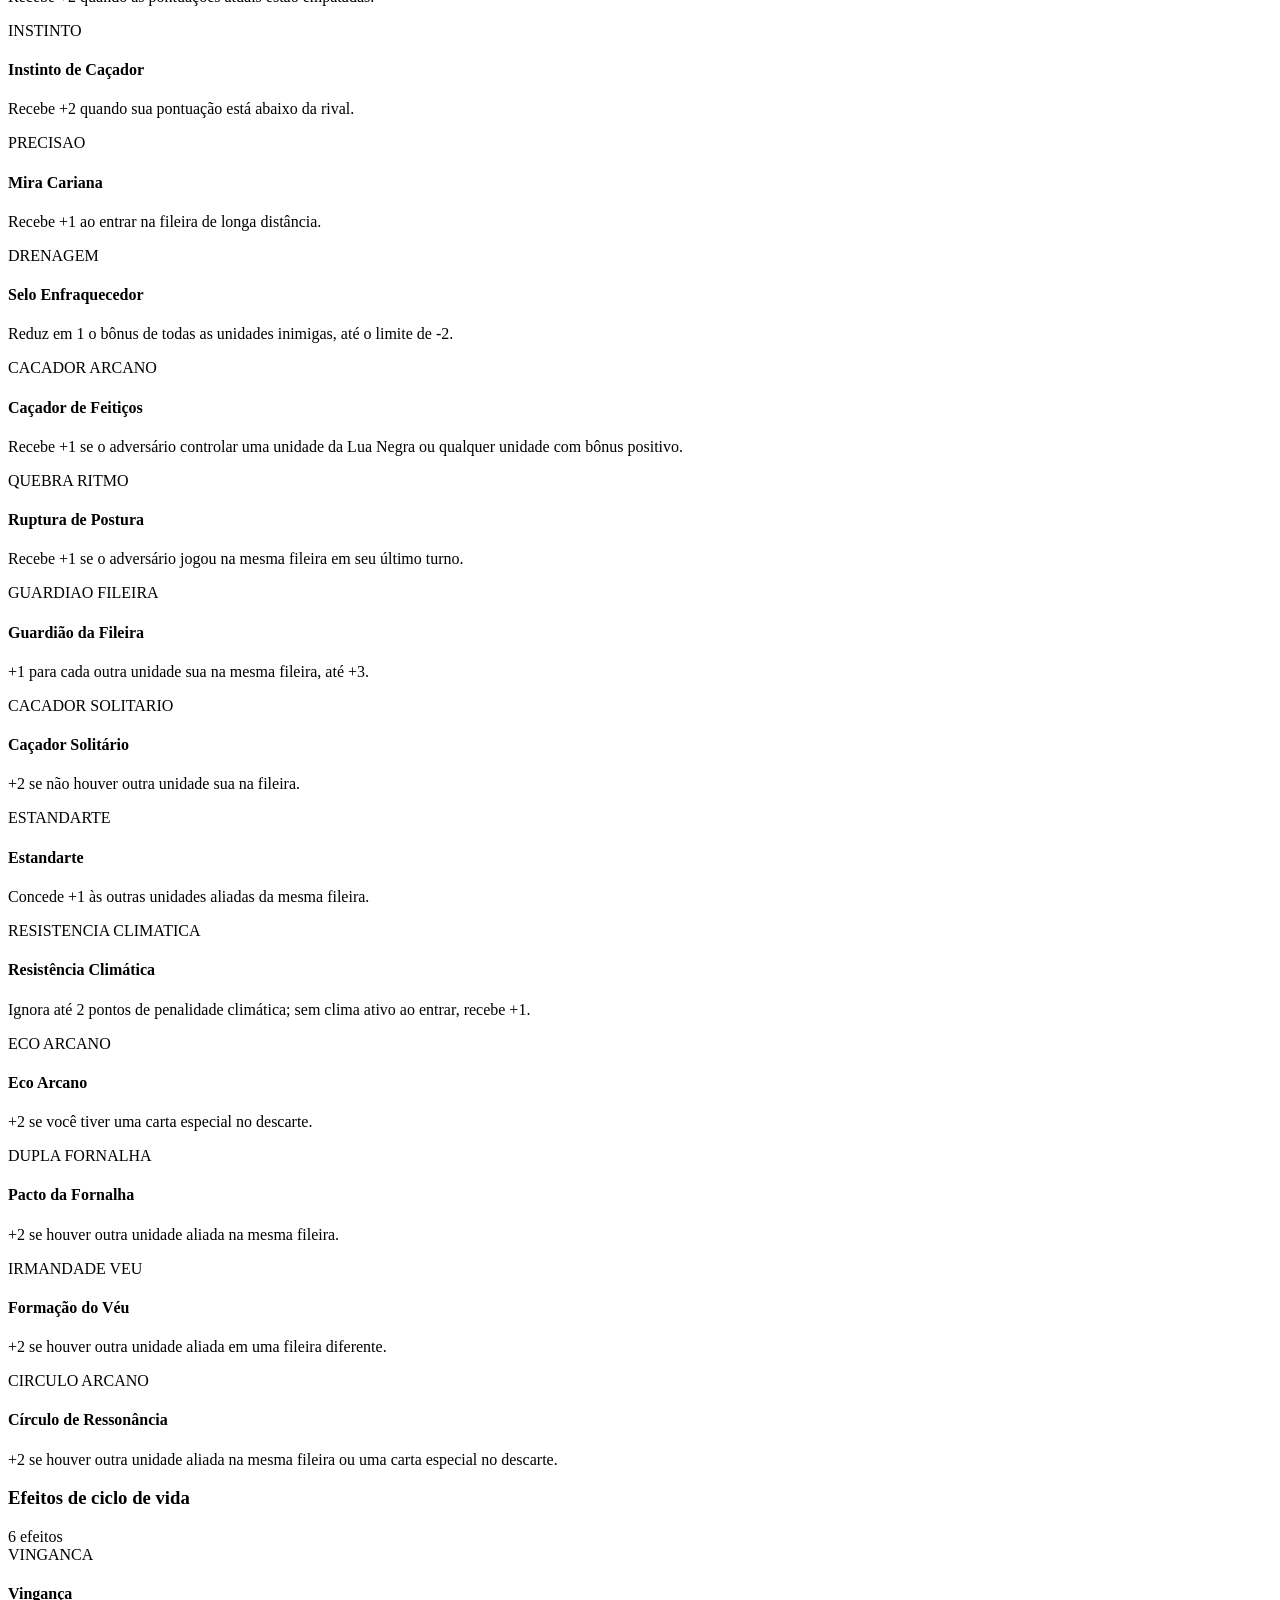
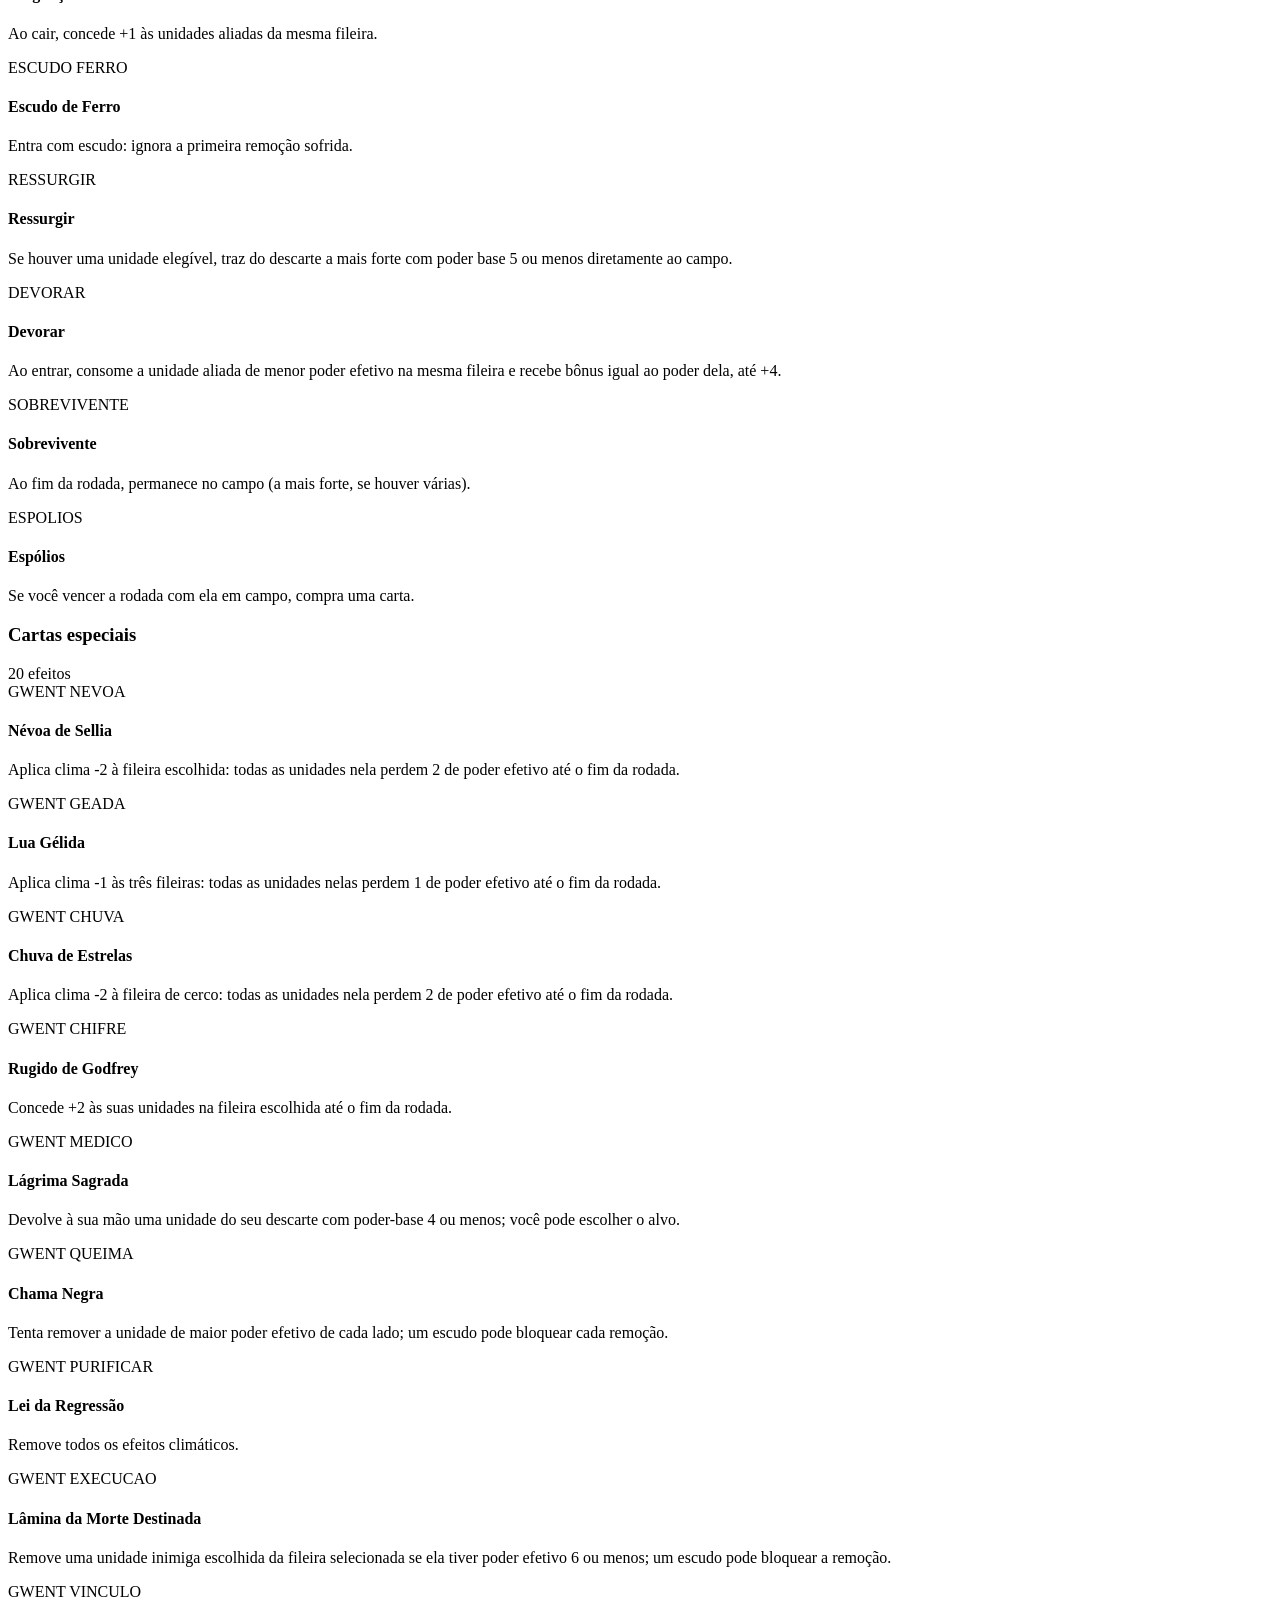
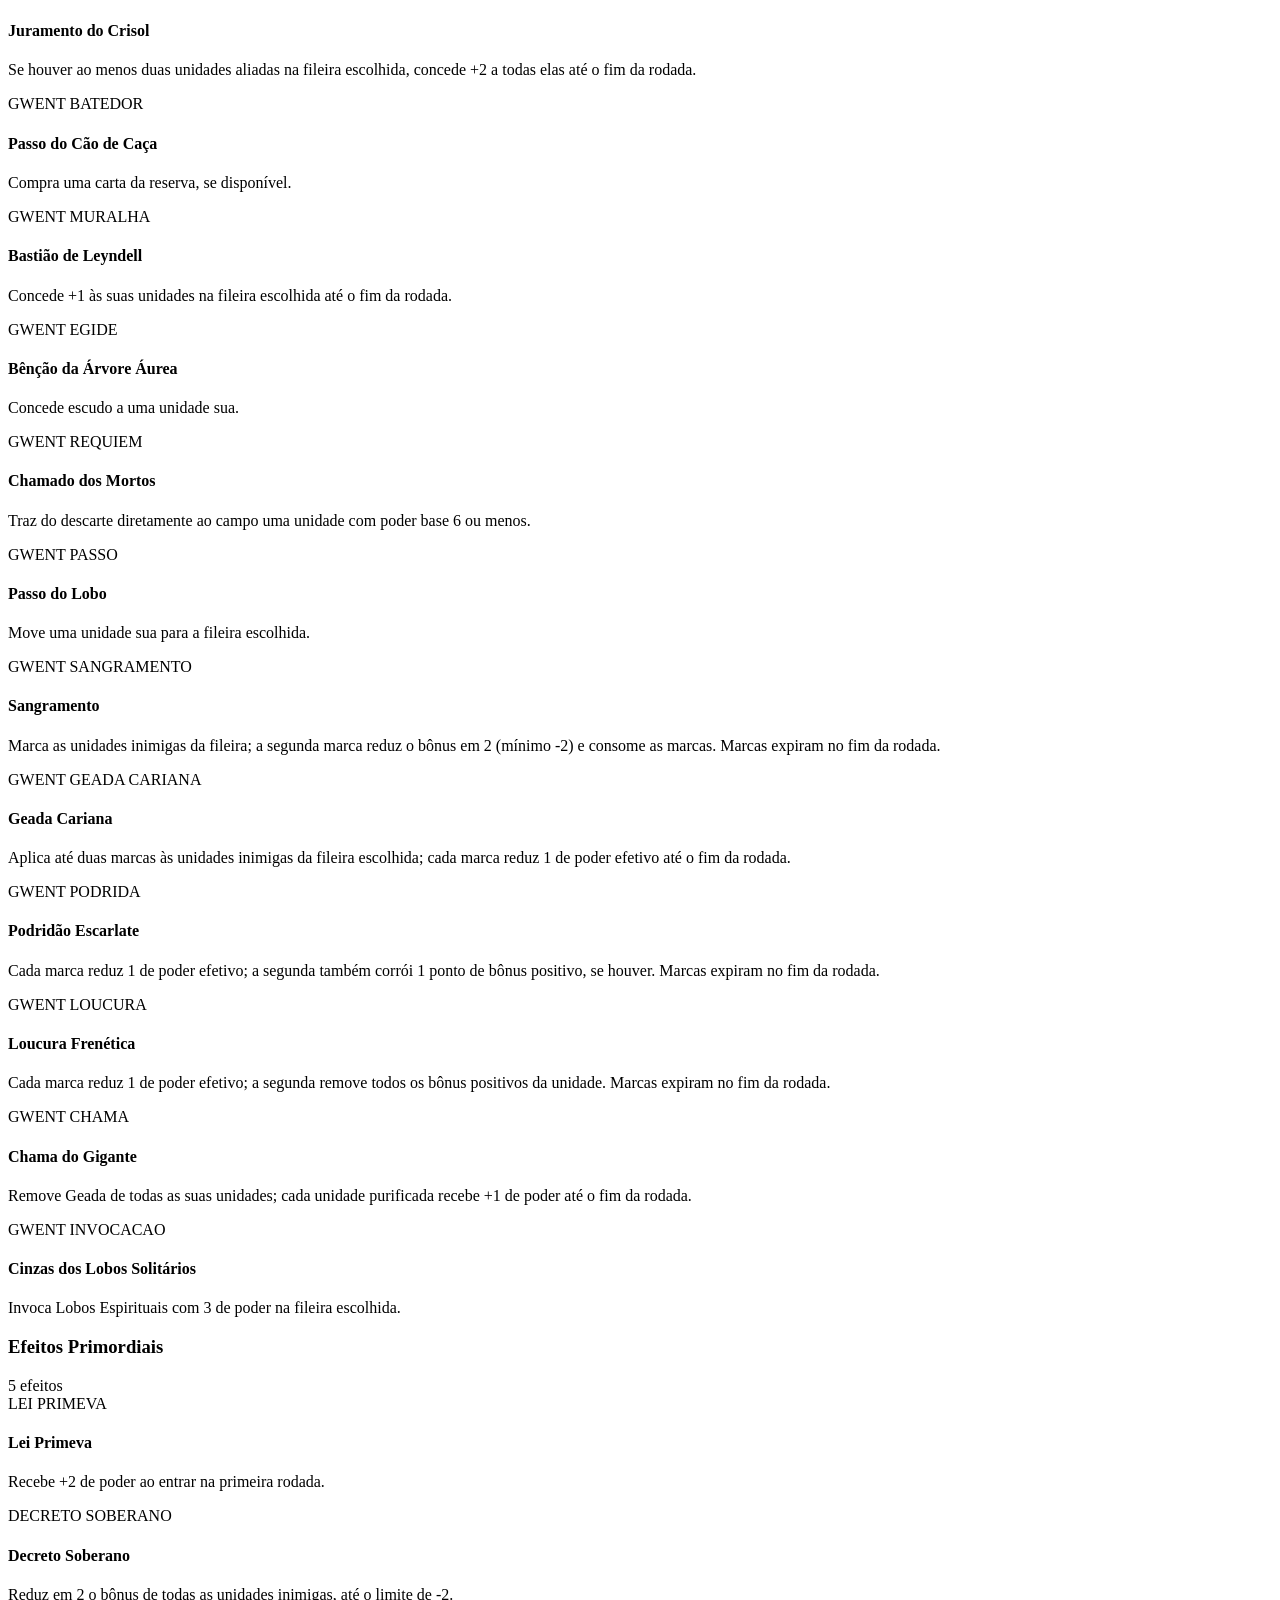
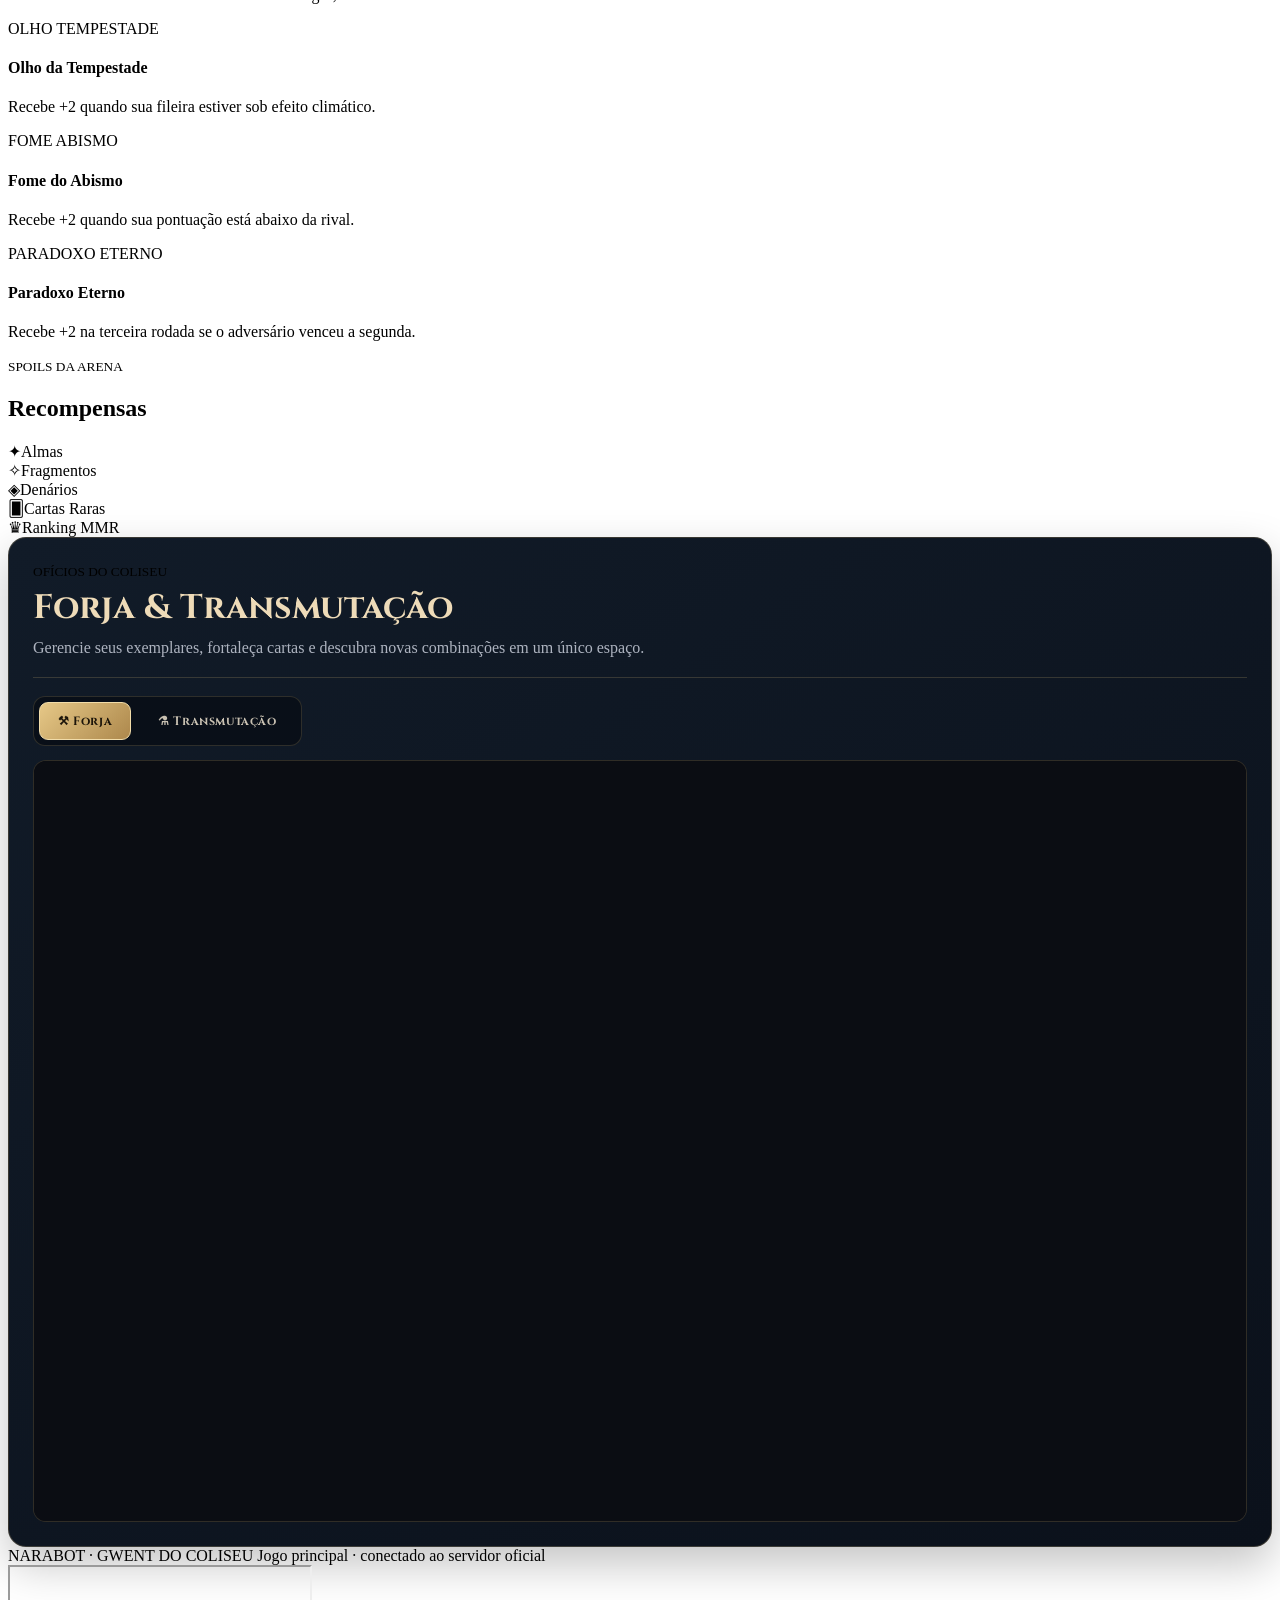
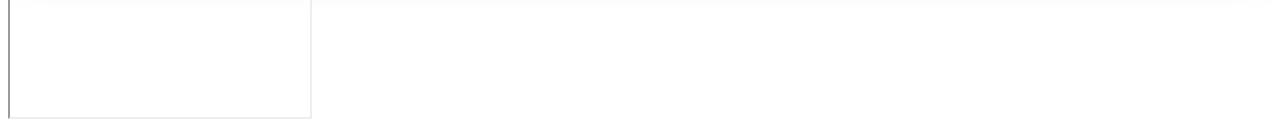
==== commit 44566d37: "kkk" ====
--- a/site/index.html
+++ b/site/index.html
@@ -4,7 +4,7 @@
   <meta charset="utf-8"><meta name="viewport" content="width=device-width,initial-scale=1">
   <meta name="theme-color" content="#07080d"><title>NARABOT — Comunidade e Gwent do Coliseu</title>
   <link rel="preconnect" href="https://fonts.googleapis.com"><link href="https://fonts.googleapis.com/css2?family=Cinzel:wght@500;600;700;800;900&family=Cormorant+Garamond:wght@500;700&family=Inter:wght@400;500;600;700&display=swap" rel="stylesheet">
-  <link rel="stylesheet" href="/style.css?v=gwent-competitive-v75">
+  <link rel="stylesheet" href="/style.css?v=gwent-weather-v77">
 <link rel="stylesheet" href="/elden-ui.css?v=v49">
 <script>try{const v=JSON.parse(localStorage.getItem('vis')||'{}'),r=document.documentElement;r.dataset.theme=v.tema||'cinzas';if(/^#[0-9a-f]{6}$/i.test(v.cor||'')){r.style.setProperty('--gold',v.cor);r.style.setProperty('--gold-bright','color-mix(in srgb,'+v.cor+' 70%,#fff)')}}catch(e){}</script>
 
@@ -172,9 +172,9 @@
   <div class="tab" id="tab-catalog" data-title="Catálogo"><div class="section-head"><div><small class="eyebrow">BIBLIOTECA DA COMUNIDADE</small><h3>Jogos e Mods</h3></div><div class="seg" id="cat-seg"><button class="on" data-kind="ports" type="button">Jogos / Ports</button><button data-kind="mods" type="button">Mods</button></div></div>
 <div class="cat-bar"><input id="cat-search" class="deck-search" type="search" placeholder="Buscar por nome, jogo, plataforma..." autocomplete="off"><span id="cat-count" class="muted"></span></div>
 <div id="cat-grid" class="cat-grid"><p class="muted">Carregando catálogo...</p></div>
-<details class="cat-suggest" id="cat-suggest"><summary>＋ Sugerir um item ao catálogo</summary><div class="cat-form"><label>Jogo<input id="cs-game" maxlength="100" placeholder="Nome do jogo"></label><label id="cs-name-l">Nome do item<input id="cs-name" maxlength="120" placeholder="Nome do mod ou do port"></label><label id="cs-plat-l">Plataforma<input id="cs-plat" maxlength="40" placeholder="PC, Android, PS2..."></label><label class="wide">Link (http/https)<input id="cs-link" maxlength="500" placeholder="https://..."></label><label class="wide">Descrição<textarea id="cs-desc" rows="3" maxlength="1000" placeholder="O que é, versão, como instalar..."></textarea></label><button class="primary" id="cs-send" type="button">Enviar para aprovação</button><small class="muted">Itens enviados passam pela moderação. Até 3 pendentes por categoria.</small></div></details></div>
+<details class="cat-suggest" id="cat-suggest"><summary>＋ Sugerir um item ao catálogo</summary><div class="cat-form"><label>Jogo<input id="cs-game" maxlength="100" placeholder="Nome do jogo"></label><label id="cs-name-l">Nome do item<input id="cs-name" maxlength="120" placeholder="Nome do mod ou do port"></label><label id="cs-plat-l">Plataforma<input id="cs-plat" maxlength="40" placeholder="PC, Android, PS2..."></label><label class="wide">Link (http/https)<input id="cs-link" maxlength="500" placeholder="https://..."></label><label class="wide">Descrição<textarea id="cs-desc" rows="3" maxlength="1000" placeholder="O que é, versão, como instalar..."></textarea></label><button class="primary" id="cs-send" type="button">Enviar carta para aprovação</button><small class="muted">Itens enviados passam pela moderação. Até 3 pendentes por categoria.</small></div></details></div>
   <div class="tab" id="tab-atelier" data-title="Ateliê"><section class="atelier-panel" id="atelier-panel">
-  <div class="section-head"><div><small class="eyebrow">CRIAÇÃO COMUNITÁRIA</small><h3>Ateliê de Cartas</h3></div><span class="muted">Uma arte oficial por modelo</span></div>
+  <div class="section-head"><div><small class="eyebrow">CRIAÇÃO COMUNITÁRIA</small><h3>Ateliê de Cartas</h3></div><span class="muted">Uma carta completa por exemplar</span></div>
   <p class="muted">Siga os três passos: escolha a carta, gere o prompt para sua ferramenta de IA e envie a ilustração para análise. Após aprovação, a arte aparece para todos os jogadores.</p>
   <div class="atelier-steps">
     <div class="atelier-col"><div class="atl-num">1</div><h4>Escolha a carta</h4>
@@ -183,16 +183,16 @@
       <button class="secondary" id="atelier-generate-prompt" type="button">Gerar prompt individual</button></div>
     <div class="atelier-col"><div class="atl-num">2</div><h4>Direção de arte e prompts</h4>
       <label>Análise artística (PT)<textarea id="atelier-analysis" rows="5" readonly placeholder="A análise aparecerá aqui."></textarea></label>
-      <label>Prompt profissional (EN)<textarea id="atelier-prompt" rows="14" readonly placeholder="Selecione uma carta e gere o prompt."></textarea></label>
-      <label>Negative prompt (EN)<textarea id="atelier-negative" rows="5" readonly placeholder="As restrições específicas aparecerão aqui."></textarea></label>
-      <div class="row"><button class="secondary" id="atelier-copy-prompt" type="button" disabled>Copiar prompt</button><button class="secondary" id="atelier-copy-negative" type="button" disabled>Copiar negative</button><button class="secondary" id="atelier-copy-bundle" type="button" disabled>Copiar A+B+C</button></div>
-      <small class="muted">Formato obrigatório: horizontal exato 5:4. Cole o prompt e o negative prompt nos campos correspondentes da ferramenta.</small></div>
+      <label>Prompt fixo<textarea id="atelier-prompt" rows="14" readonly placeholder="Selecione uma carta e gere o prompt."></textarea></label>
+      <label>Referência visual da facção<textarea id="atelier-negative" rows="2" readonly placeholder="A referência será selecionada automaticamente."></textarea></label><img id="atelier-reference-preview" class="atelier-preview" alt="Referência visual da facção" hidden>
+      <div class="row"><button class="secondary" id="atelier-copy-prompt" type="button" disabled>Baixar PDF para IA</button><button class="primary" id="atelier-copy-prompts" type="button" disabled>Copiar os 2 prompts</button><button class="secondary" id="atelier-copy-reference" type="button" disabled>Copiar somente a imagem de referência</button></div>
+      <small class="muted">Use ações separadas: baixe o PDF completo, copie somente os dois prompts ou copie somente a imagem de referência da facção.</small></div>
     <div class="atelier-col"><div class="atl-num">3</div><h4>Envie a arte</h4>
       <label>Crédito do artista<input id="atelier-artist-name" type="text" maxlength="80" placeholder="Nome artístico ou apelido"></label>
-      <label>Ilustração (PNG, JPG ou WEBP)<input id="atelier-image" type="file" accept="image/png,image/jpeg,image/webp"></label>
+      <label>Carta completa (PNG, JPG ou WEBP)<input id="atelier-image" type="file" accept="image/png,image/jpeg,image/webp"></label>
       <img id="atelier-preview" class="atelier-preview" alt="Prévia da arte enviada" hidden>
-      <button class="primary" id="atelier-submit" type="button" disabled>Enviar para aprovação</button>
-      <small class="muted">Mínimo 512 × 512, proporção horizontal 5:4 após normalização, máximo 8 MB. Até 3 pendentes por conta.</small></div>
+      <button class="primary" id="atelier-submit" type="button" disabled>Enviar carta para aprovação</button>
+      <small class="muted">Mínimo 512 × 512, proporção carta completa, sem proporção imposta após normalização, máximo 8 MB. Até 3 pendentes por conta.</small></div>
   </div>
   <div class="atelier-lower"><div><h4>Minhas submissões</h4><div id="atelier-history" class="atelier-history"><p class="muted">Entre com Discord para consultar.</p></div></div>
   <div id="atelier-review-panel" hidden>
@@ -200,7 +200,7 @@
   <div class="atelier-maintenance"><div><b>Manutenção das artes oficiais</b><small>Retira das cartas todas as ilustrações comunitárias atualmente aprovadas. O histórico, os créditos e os arquivos enviados serão preservados.</small></div><button id="atelier-remove-all-art" class="danger" type="button">Remover todas as artes aplicadas</button></div>
   <section class="atelier-leader-art-admin" aria-labelledby="atelier-leader-art-title">
     <div><small class="eyebrow">IDENTIDADE DOS LÍDERES</small><h4 id="atelier-leader-art-title">Aplicar arte nas cartas de líder</h4></div>
-    <p class="muted">Escolha um dos nove líderes, envie uma ilustração horizontal 5:4 e aplique-a à carta de comando. A arte será armazenada no banco e ficará visível para todos os jogadores. Apenas administradores podem alterar ou restaurar essas imagens.</p>
+    <p class="muted">Escolha um dos nove líderes, envie uma ilustração carta completa, sem proporção imposta e aplique-a à carta de comando. A arte será armazenada no banco e ficará visível para todos os jogadores. Apenas administradores podem alterar ou restaurar essas imagens.</p>
     <div class="atelier-leader-art-grid">
       <div class="atelier-leader-art-form">
         <label for="atelier-leader-art-select">Líder<select id="atelier-leader-art-select"><option value="">Carregando líderes…</option></select></label>
@@ -226,7 +226,7 @@
       <section class="sec-title reveal"><small class="eyebrow">GUIA DO GUERREIRO</small><h2>Como Jogar</h2></section>
       <div class="steps reveal"><div class="step"><h4>Monte o Deck</h4><p>12 cartas: no mínimo 8 unidades e até 4 especiais. Escolha um líder e, se desejar, prepare uma Relíquia.</p></div><div class="step"><h4>Desafie</h4><p>Escolha um rival com deck salvo e inicie o duelo.</p></div><div class="step"><h4>Domine as Fileiras</h4><p>Jogue cartas e supere o poder do adversário na rodada.</p></div><div class="step"><h4>Conquiste 2 Coroas</h4><p>Vença duas das três rodadas e leve glória e recompensas.</p></div></div>
       <section class="sec-title reveal"><small class="eyebrow">COMPÊNDIO DE COMBATE</small><h2>Biblioteca de Efeitos</h2><p class="muted">Efeitos cadastrados no catálogo de cartas. O texto abaixo é derivado das definições do jogo; não inclui habilidades que ainda não estejam no catálogo.</p></section>
-      <div class="effect-library reveal"><section class="effect-group"><div class="effect-group-head"><h3>Habilidades de unidade</h3><span>21 efeitos</span></div><div class="effect-grid"><article class="effect-card"><span class="effect-code">PRIMEIRA LUZ</span><h4>Graça Dourada</h4><p>Recebe +1 de poder ao entrar na primeira rodada.</p></article><article class="effect-card"><span class="effect-code">RETALIACAO</span><h4>Retaliação dos Semideuses</h4><p>Recebe +1 de poder quando sua pontuação está abaixo da rival.</p></article><article class="effect-card"><span class="effect-code">IMPETO</span><h4>Ímpeto do Lorde</h4><p>Recebe +1 de poder quando sua pontuação está acima da rival.</p></article><article class="effect-card"><span class="effect-code">ULTIMO FOLEGO</span><h4>Último Suspiro</h4><p>Recebe +1 de poder na terceira rodada.</p></article><article class="effect-card"><span class="effect-code">CONTRAGOLPE</span><h4>Contragolpe</h4><p>Recebe +2 de poder quando sua pontuação está abaixo da rival.</p></article><article class="effect-card"><span class="effect-code">ENCADEAMENTO</span><h4>Postura Encadeada</h4><p>Recebe +2 ao jogar na mesma fileira da sua unidade anterior.</p></article><article class="effect-card"><span class="effect-code">ADAPTACAO</span><h4>Passo do Peregrino</h4><p>Recebe +1 ao jogar em uma fileira diferente da sua última unidade.</p></article><article class="effect-card"><span class="effect-code">SANGUE FRIO</span><h4>Concentração</h4><p>Recebe +2 quando as pontuações atuais estão empatadas.</p></article><article class="effect-card"><span class="effect-code">INSTINTO</span><h4>Instinto de Caçador</h4><p>Recebe +2 quando sua pontuação está abaixo da rival.</p></article><article class="effect-card"><span class="effect-code">PRECISAO</span><h4>Mira Cariana</h4><p>Recebe +1 ao entrar na fileira de longa distância.</p></article><article class="effect-card"><span class="effect-code">DRENAGEM</span><h4>Selo Enfraquecedor</h4><p>Reduz em 1 o bônus de todas as unidades inimigas, até o limite de -2.</p></article><article class="effect-card"><span class="effect-code">CACADOR ARCANO</span><h4>Caçador de Feitiços</h4><p>Recebe +1 se o adversário controlar uma unidade da Lua Negra ou qualquer unidade com bônus positivo.</p></article><article class="effect-card"><span class="effect-code">QUEBRA RITMO</span><h4>Ruptura de Postura</h4><p>Recebe +1 se o adversário jogou na mesma fileira em seu último turno.</p></article><article class="effect-card"><span class="effect-code">GUARDIAO FILEIRA</span><h4>Guardião da Fileira</h4><p>+1 para cada outra unidade sua na mesma fileira, até +3.</p></article><article class="effect-card"><span class="effect-code">CACADOR SOLITARIO</span><h4>Caçador Solitário</h4><p>+2 se não houver outra unidade sua na fileira.</p></article><article class="effect-card"><span class="effect-code">ESTANDARTE</span><h4>Estandarte</h4><p>Concede +1 às outras unidades aliadas da mesma fileira.</p></article><article class="effect-card"><span class="effect-code">RESISTENCIA CLIMATICA</span><h4>Resistência Climática</h4><p>Ignora até 2 pontos de penalidade climática; sem clima ativo ao entrar, recebe +1.</p></article><article class="effect-card"><span class="effect-code">ECO ARCANO</span><h4>Eco Arcano</h4><p>+2 se você tiver uma carta especial no descarte.</p></article><article class="effect-card"><span class="effect-code">DUPLA FORNALHA</span><h4>Pacto da Fornalha</h4><p>+2 se houver outra unidade de Força na mesma fileira.</p></article><article class="effect-card"><span class="effect-code">IRMANDADE VEU</span><h4>Formação do Véu</h4><p>+2 se houver uma unidade de Destreza em outra fileira.</p></article><article class="effect-card"><span class="effect-code">CIRCULO ARCANO</span><h4>Círculo de Ressonância</h4><p>+2 se houver Magia aliada na mesma fileira ou especial no descarte.</p></article></div></section><section class="effect-group"><div class="effect-group-head"><h3>Efeitos de ciclo de vida</h3><span>6 efeitos</span></div><div class="effect-grid"><article class="effect-card"><span class="effect-code">VINGANCA</span><h4>Vingança</h4><p>Ao cair, concede +1 às unidades aliadas da mesma fileira.</p></article><article class="effect-card"><span class="effect-code">ESCUDO FERRO</span><h4>Escudo de Ferro</h4><p>Entra com escudo: ignora a primeira remoção sofrida.</p></article><article class="effect-card"><span class="effect-code">RESSURGIR</span><h4>Ressurgir</h4><p>Se houver uma unidade elegível, traz do descarte a mais forte com poder base 5 ou menos diretamente ao campo.</p></article><article class="effect-card"><span class="effect-code">DEVORAR</span><h4>Devorar</h4><p>Ao entrar, consome a unidade aliada de menor poder efetivo na mesma fileira e recebe bônus igual ao poder dela, até +4.</p></article><article class="effect-card"><span class="effect-code">SOBREVIVENTE</span><h4>Sobrevivente</h4><p>Ao fim da rodada, permanece no campo (a mais forte, se houver várias).</p></article><article class="effect-card"><span class="effect-code">ESPOLIOS</span><h4>Espólios</h4><p>Se você vencer a rodada com ela em campo, compra uma carta.</p></article></div></section><section class="effect-group"><div class="effect-group-head"><h3>Cartas especiais</h3><span>20 efeitos</span></div><div class="effect-grid"><article class="effect-card"><span class="effect-code">GWENT NEVOA</span><h4>Névoa de Sellia</h4><p>Aplica clima -2 à fileira escolhida: todas as unidades nela perdem 2 de poder efetivo até o fim da rodada.</p></article><article class="effect-card"><span class="effect-code">GWENT GEADA</span><h4>Lua Gélida</h4><p>Aplica clima -1 às três fileiras: todas as unidades nelas perdem 1 de poder efetivo até o fim da rodada.</p></article><article class="effect-card"><span class="effect-code">GWENT CHUVA</span><h4>Chuva de Estrelas</h4><p>Aplica clima -2 à fileira de cerco: todas as unidades nela perdem 2 de poder efetivo até o fim da rodada.</p></article><article class="effect-card"><span class="effect-code">GWENT CHIFRE</span><h4>Rugido de Godfrey</h4><p>Concede +2 às suas unidades na fileira escolhida até o fim da rodada.</p></article><article class="effect-card"><span class="effect-code">GWENT MEDICO</span><h4>Lágrima Sagrada</h4><p>Devolve à sua mão uma unidade do seu descarte com poder-base 4 ou menos; você pode escolher o alvo.</p></article><article class="effect-card"><span class="effect-code">GWENT QUEIMA</span><h4>Chama Negra</h4><p>Tenta remover a unidade de maior poder efetivo de cada lado; um escudo pode bloquear cada remoção.</p></article><article class="effect-card"><span class="effect-code">GWENT PURIFICAR</span><h4>Lei da Regressão</h4><p>Remove todos os efeitos climáticos.</p></article><article class="effect-card"><span class="effect-code">GWENT EXECUCAO</span><h4>Lâmina da Morte Destinada</h4><p>Remove uma unidade inimiga escolhida da fileira selecionada se ela tiver poder efetivo 6 ou menos; um escudo pode bloquear a remoção.</p></article><article class="effect-card"><span class="effect-code">GWENT VINCULO</span><h4>Juramento do Crisol</h4><p>Se houver ao menos duas unidades aliadas na fileira escolhida, concede +2 a todas elas até o fim da rodada.</p></article><article class="effect-card"><span class="effect-code">GWENT BATEDOR</span><h4>Passo do Cão de Caça</h4><p>Compra uma carta da reserva, se disponível.</p></article><article class="effect-card"><span class="effect-code">GWENT MURALHA</span><h4>Bastião de Leyndell</h4><p>Concede +1 às suas unidades na fileira escolhida até o fim da rodada.</p></article><article class="effect-card"><span class="effect-code">GWENT EGIDE</span><h4>Bênção da Árvore Áurea</h4><p>Concede escudo a uma unidade sua.</p></article><article class="effect-card"><span class="effect-code">GWENT REQUIEM</span><h4>Chamado dos Mortos</h4><p>Traz do descarte diretamente ao campo uma unidade com poder base 6 ou menos.</p></article><article class="effect-card"><span class="effect-code">GWENT PASSO</span><h4>Passo do Lobo</h4><p>Move uma unidade sua para a fileira escolhida.</p></article><article class="effect-card"><span class="effect-code">GWENT SANGRAMENTO</span><h4>Sangramento</h4><p>Marca as unidades inimigas da fileira; a segunda marca reduz o bônus em 2 (mínimo -2) e consome as marcas. Marcas expiram no fim da rodada.</p></article><article class="effect-card"><span class="effect-code">GWENT GEADA CARIANA</span><h4>Geada Cariana</h4><p>Aplica até duas marcas às unidades inimigas da fileira escolhida; cada marca reduz 1 de poder efetivo até o fim da rodada.</p></article><article class="effect-card"><span class="effect-code">GWENT PODRIDA</span><h4>Podridão Escarlate</h4><p>Cada marca reduz 1 de poder efetivo; a segunda também corrói 1 ponto de bônus positivo, se houver. Marcas expiram no fim da rodada.</p></article><article class="effect-card"><span class="effect-code">GWENT LOUCURA</span><h4>Loucura Frenética</h4><p>Cada marca reduz 1 de poder efetivo; a segunda remove todos os bônus positivos da unidade. Marcas expiram no fim da rodada.</p></article><article class="effect-card"><span class="effect-code">GWENT CHAMA</span><h4>Chama do Gigante</h4><p>Remove Geada de todas as suas unidades; cada unidade purificada recebe +1 de poder até o fim da rodada.</p></article><article class="effect-card"><span class="effect-code">GWENT INVOCACAO</span><h4>Cinzas dos Lobos Solitários</h4><p>Invoca Lobos Espirituais com 3 de poder na fileira escolhida.</p></article></div></section><section class="effect-group"><div class="effect-group-head"><h3>Efeitos Primordiais</h3><span>5 efeitos</span></div><div class="effect-grid"><article class="effect-card"><span class="effect-code">LEI PRIMEVA</span><h4>Lei Primeva</h4><p>Recebe +2 de poder ao entrar na primeira rodada.</p></article><article class="effect-card"><span class="effect-code">DECRETO SOBERANO</span><h4>Decreto Soberano</h4><p>Reduz em 2 o bônus de todas as unidades inimigas, até o limite de -2.</p></article><article class="effect-card"><span class="effect-code">OLHO TEMPESTADE</span><h4>Olho da Tempestade</h4><p>Recebe +2 quando sua fileira estiver sob efeito climático.</p></article><article class="effect-card"><span class="effect-code">FOME ABISMO</span><h4>Fome do Abismo</h4><p>Recebe +2 quando sua pontuação está abaixo da rival.</p></article><article class="effect-card"><span class="effect-code">PARADOXO ETERNO</span><h4>Paradoxo Eterno</h4><p>Recebe +2 na terceira rodada se o adversário venceu a segunda.</p></article></div></section></div>
+      <div class="effect-library reveal"><section class="effect-group"><div class="effect-group-head"><h3>Habilidades de unidade</h3><span>21 efeitos</span></div><div class="effect-grid"><article class="effect-card"><span class="effect-code">PRIMEIRA LUZ</span><h4>Graça Dourada</h4><p>Recebe +1 de poder ao entrar na primeira rodada.</p></article><article class="effect-card"><span class="effect-code">RETALIACAO</span><h4>Retaliação dos Semideuses</h4><p>Recebe +1 de poder quando sua pontuação está abaixo da rival.</p></article><article class="effect-card"><span class="effect-code">IMPETO</span><h4>Ímpeto do Lorde</h4><p>Recebe +1 de poder quando sua pontuação está acima da rival.</p></article><article class="effect-card"><span class="effect-code">ULTIMO FOLEGO</span><h4>Último Suspiro</h4><p>Recebe +1 de poder na terceira rodada.</p></article><article class="effect-card"><span class="effect-code">CONTRAGOLPE</span><h4>Contragolpe</h4><p>Recebe +2 de poder quando sua pontuação está abaixo da rival.</p></article><article class="effect-card"><span class="effect-code">ENCADEAMENTO</span><h4>Postura Encadeada</h4><p>Recebe +2 ao jogar na mesma fileira da sua unidade anterior.</p></article><article class="effect-card"><span class="effect-code">ADAPTACAO</span><h4>Passo do Peregrino</h4><p>Recebe +1 ao jogar em uma fileira diferente da sua última unidade.</p></article><article class="effect-card"><span class="effect-code">SANGUE FRIO</span><h4>Concentração</h4><p>Recebe +2 quando as pontuações atuais estão empatadas.</p></article><article class="effect-card"><span class="effect-code">INSTINTO</span><h4>Instinto de Caçador</h4><p>Recebe +2 quando sua pontuação está abaixo da rival.</p></article><article class="effect-card"><span class="effect-code">PRECISAO</span><h4>Mira Cariana</h4><p>Recebe +1 ao entrar na fileira de longa distância.</p></article><article class="effect-card"><span class="effect-code">DRENAGEM</span><h4>Selo Enfraquecedor</h4><p>Reduz em 1 o bônus de todas as unidades inimigas, até o limite de -2.</p></article><article class="effect-card"><span class="effect-code">CACADOR ARCANO</span><h4>Caçador de Feitiços</h4><p>Recebe +1 se o adversário controlar uma unidade da Lua Negra ou qualquer unidade com bônus positivo.</p></article><article class="effect-card"><span class="effect-code">QUEBRA RITMO</span><h4>Ruptura de Postura</h4><p>Recebe +1 se o adversário jogou na mesma fileira em seu último turno.</p></article><article class="effect-card"><span class="effect-code">GUARDIAO FILEIRA</span><h4>Guardião da Fileira</h4><p>+1 para cada outra unidade sua na mesma fileira, até +3.</p></article><article class="effect-card"><span class="effect-code">CACADOR SOLITARIO</span><h4>Caçador Solitário</h4><p>+2 se não houver outra unidade sua na fileira.</p></article><article class="effect-card"><span class="effect-code">ESTANDARTE</span><h4>Estandarte</h4><p>Concede +1 às outras unidades aliadas da mesma fileira.</p></article><article class="effect-card"><span class="effect-code">RESISTENCIA CLIMATICA</span><h4>Resistência Climática</h4><p>Ignora até 2 pontos de penalidade climática; sem clima ativo ao entrar, recebe +1.</p></article><article class="effect-card"><span class="effect-code">ECO ARCANO</span><h4>Eco Arcano</h4><p>+2 se você tiver uma carta especial no descarte.</p></article><article class="effect-card"><span class="effect-code">DUPLA FORNALHA</span><h4>Pacto da Fornalha</h4><p>+2 se houver outra unidade aliada na mesma fileira.</p></article><article class="effect-card"><span class="effect-code">IRMANDADE VEU</span><h4>Formação do Véu</h4><p>+2 se houver outra unidade aliada em uma fileira diferente.</p></article><article class="effect-card"><span class="effect-code">CIRCULO ARCANO</span><h4>Círculo de Ressonância</h4><p>+2 se houver outra unidade aliada na mesma fileira ou uma carta especial no descarte.</p></article></div></section><section class="effect-group"><div class="effect-group-head"><h3>Efeitos de ciclo de vida</h3><span>6 efeitos</span></div><div class="effect-grid"><article class="effect-card"><span class="effect-code">VINGANCA</span><h4>Vingança</h4><p>Ao cair, concede +1 às unidades aliadas da mesma fileira.</p></article><article class="effect-card"><span class="effect-code">ESCUDO FERRO</span><h4>Escudo de Ferro</h4><p>Entra com escudo: ignora a primeira remoção sofrida.</p></article><article class="effect-card"><span class="effect-code">RESSURGIR</span><h4>Ressurgir</h4><p>Se houver uma unidade elegível, traz do descarte a mais forte com poder base 5 ou menos diretamente ao campo.</p></article><article class="effect-card"><span class="effect-code">DEVORAR</span><h4>Devorar</h4><p>Ao entrar, consome a unidade aliada de menor poder efetivo na mesma fileira e recebe bônus igual ao poder dela, até +4.</p></article><article class="effect-card"><span class="effect-code">SOBREVIVENTE</span><h4>Sobrevivente</h4><p>Ao fim da rodada, permanece no campo (a mais forte, se houver várias).</p></article><article class="effect-card"><span class="effect-code">ESPOLIOS</span><h4>Espólios</h4><p>Se você vencer a rodada com ela em campo, compra uma carta.</p></article></div></section><section class="effect-group"><div class="effect-group-head"><h3>Cartas especiais</h3><span>20 efeitos</span></div><div class="effect-grid"><article class="effect-card"><span class="effect-code">GWENT NEVOA</span><h4>Névoa de Sellia</h4><p>Aplica clima -2 à fileira escolhida: todas as unidades nela perdem 2 de poder efetivo até o fim da rodada.</p></article><article class="effect-card"><span class="effect-code">GWENT GEADA</span><h4>Lua Gélida</h4><p>Aplica clima -1 às três fileiras: todas as unidades nelas perdem 1 de poder efetivo até o fim da rodada.</p></article><article class="effect-card"><span class="effect-code">GWENT CHUVA</span><h4>Chuva de Estrelas</h4><p>Aplica clima -2 à fileira de cerco: todas as unidades nela perdem 2 de poder efetivo até o fim da rodada.</p></article><article class="effect-card"><span class="effect-code">GWENT CHIFRE</span><h4>Rugido de Godfrey</h4><p>Concede +2 às suas unidades na fileira escolhida até o fim da rodada.</p></article><article class="effect-card"><span class="effect-code">GWENT MEDICO</span><h4>Lágrima Sagrada</h4><p>Devolve à sua mão uma unidade do seu descarte com poder-base 4 ou menos; você pode escolher o alvo.</p></article><article class="effect-card"><span class="effect-code">GWENT QUEIMA</span><h4>Chama Negra</h4><p>Tenta remover a unidade de maior poder efetivo de cada lado; um escudo pode bloquear cada remoção.</p></article><article class="effect-card"><span class="effect-code">GWENT PURIFICAR</span><h4>Lei da Regressão</h4><p>Remove todos os efeitos climáticos.</p></article><article class="effect-card"><span class="effect-code">GWENT EXECUCAO</span><h4>Lâmina da Morte Destinada</h4><p>Remove uma unidade inimiga escolhida da fileira selecionada se ela tiver poder efetivo 6 ou menos; um escudo pode bloquear a remoção.</p></article><article class="effect-card"><span class="effect-code">GWENT VINCULO</span><h4>Juramento do Crisol</h4><p>Se houver ao menos duas unidades aliadas na fileira escolhida, concede +2 a todas elas até o fim da rodada.</p></article><article class="effect-card"><span class="effect-code">GWENT BATEDOR</span><h4>Passo do Cão de Caça</h4><p>Compra uma carta da reserva, se disponível.</p></article><article class="effect-card"><span class="effect-code">GWENT MURALHA</span><h4>Bastião de Leyndell</h4><p>Concede +1 às suas unidades na fileira escolhida até o fim da rodada.</p></article><article class="effect-card"><span class="effect-code">GWENT EGIDE</span><h4>Bênção da Árvore Áurea</h4><p>Concede escudo a uma unidade sua.</p></article><article class="effect-card"><span class="effect-code">GWENT REQUIEM</span><h4>Chamado dos Mortos</h4><p>Traz do descarte diretamente ao campo uma unidade com poder base 6 ou menos.</p></article><article class="effect-card"><span class="effect-code">GWENT PASSO</span><h4>Passo do Lobo</h4><p>Move uma unidade sua para a fileira escolhida.</p></article><article class="effect-card"><span class="effect-code">GWENT SANGRAMENTO</span><h4>Sangramento</h4><p>Marca as unidades inimigas da fileira; a segunda marca reduz o bônus em 2 (mínimo -2) e consome as marcas. Marcas expiram no fim da rodada.</p></article><article class="effect-card"><span class="effect-code">GWENT GEADA CARIANA</span><h4>Geada Cariana</h4><p>Aplica até duas marcas às unidades inimigas da fileira escolhida; cada marca reduz 1 de poder efetivo até o fim da rodada.</p></article><article class="effect-card"><span class="effect-code">GWENT PODRIDA</span><h4>Podridão Escarlate</h4><p>Cada marca reduz 1 de poder efetivo; a segunda também corrói 1 ponto de bônus positivo, se houver. Marcas expiram no fim da rodada.</p></article><article class="effect-card"><span class="effect-code">GWENT LOUCURA</span><h4>Loucura Frenética</h4><p>Cada marca reduz 1 de poder efetivo; a segunda remove todos os bônus positivos da unidade. Marcas expiram no fim da rodada.</p></article><article class="effect-card"><span class="effect-code">GWENT CHAMA</span><h4>Chama do Gigante</h4><p>Remove Geada de todas as suas unidades; cada unidade purificada recebe +1 de poder até o fim da rodada.</p></article><article class="effect-card"><span class="effect-code">GWENT INVOCACAO</span><h4>Cinzas dos Lobos Solitários</h4><p>Invoca Lobos Espirituais com 3 de poder na fileira escolhida.</p></article></div></section><section class="effect-group"><div class="effect-group-head"><h3>Efeitos Primordiais</h3><span>5 efeitos</span></div><div class="effect-grid"><article class="effect-card"><span class="effect-code">LEI PRIMEVA</span><h4>Lei Primeva</h4><p>Recebe +2 de poder ao entrar na primeira rodada.</p></article><article class="effect-card"><span class="effect-code">DECRETO SOBERANO</span><h4>Decreto Soberano</h4><p>Reduz em 2 o bônus de todas as unidades inimigas, até o limite de -2.</p></article><article class="effect-card"><span class="effect-code">OLHO TEMPESTADE</span><h4>Olho da Tempestade</h4><p>Recebe +2 quando sua fileira estiver sob efeito climático.</p></article><article class="effect-card"><span class="effect-code">FOME ABISMO</span><h4>Fome do Abismo</h4><p>Recebe +2 quando sua pontuação está abaixo da rival.</p></article><article class="effect-card"><span class="effect-code">PARADOXO ETERNO</span><h4>Paradoxo Eterno</h4><p>Recebe +2 na terceira rodada se o adversário venceu a segunda.</p></article></div></section></div>
       <section class="sec-title reveal"><small class="eyebrow">SPOILS DA ARENA</small><h2>Recompensas</h2></section>
       <div class="rewards-strip reveal"><div class="reward-chip"><span>✦</span>Almas</div><div class="reward-chip"><span>✧</span>Fragmentos</div><div class="reward-chip"><span>◈</span>Denários</div><div class="reward-chip"><span>🂠</span>Cartas Raras</div><div class="reward-chip"><span>♛</span>Ranking MMR</div></div>
       </div>
@@ -252,7 +252,8 @@
     <footer>NARABOT · GWENT DO COLISEU <span>Jogo principal · conectado ao servidor oficial</span></footer>
   </main>
 </div>
-<script src="/app.js?v=gwent-competitive-v76" defer></script>
+<script src="/app.js?v=gwent-weather-v77" defer></script>
+<script src="/efeitos-visuais.js?v=1" defer></script>
 <script>
 (()=>{const io=new IntersectionObserver(e=>e.forEach(x=>{if(x.isIntersecting){x.target.classList.add('in');io.unobserve(x.target)}}),{threshold:.12});
 const sc=()=>document.querySelectorAll('.reveal:not(.in),.gwent-store,.atelier-panel,.gwent-drop-history,.challenge-panel').forEach(el=>{if(!el.dataset.o){el.dataset.o=1;el.classList.add('reveal');io.observe(el)}});sc();
@@ -304,7 +305,7 @@
 const seg=Array.from({length:Math.max(15,mx)},(_,i)=>`<i class="${i<pw?'on':i<mx?'pot':''}"></i>`).join('');
 const rarityPot=Number.isFinite(Number(c.potencia_raridade))?Number(c.potencia_raridade):RAR.indexOf(c.raridade);
 const ri=RAR.indexOf(c.raridade),ladder=RAR.map((r,i)=>`<li class="${i<ri?'done':i===ri?'now':''}" style="--c:${RC[key(r)]}"><span>${i<ri?'✓':i===ri?'◆':'◇'}</span><b>${r}</b></li>`).join('');
-const chips=[c.faccao||c.tipo,c.row_label||c.fileira,c.papel_gwent,c.categoria,c.custo!=null?`Custo ${N(c.custo)}`:''].filter(Boolean).map(x=>`<span>${E(x)}</span>`).join('');
+const chips=[c.faccao,c.row_label||c.fileira,c.papel_gwent,c.categoria,c.custo!=null?`Custo ${N(c.custo)}`:''].filter(Boolean).map(x=>`<span>${E(x)}</span>`).join('');
 const syn=(c.sinergias||[]).map(s=>`<span class="syn">${E(String(s).replaceAll('_',' '))}</span>`).join('');
 const combos=(c.combos_compativeis||[]).map(x=>`<li><b>${E(x.nome)}</b><small>${E(x.descricao)}</small></li>`).join('');
 
@@ -327,10 +328,10 @@
 const artImg=ov.querySelector('.cd-card-art');
 if(artImg){
  const hdUrl=new URL(imageUrl(c),window.location.origin);
- if(hdUrl.pathname.includes('/api/gwent/cards/')){
+ if(hdUrl.pathname.includes('/api/gwent/public-cards/') || hdUrl.pathname.includes('/api/gwent/cards/')){
    hdUrl.searchParams.delete('thumb');
    hdUrl.searchParams.set('detail','1');
-   hdUrl.searchParams.set('v','29');
+   hdUrl.searchParams.delete('v');
    const hd=new Image(); hd.decoding='async';
    hd.onload=()=>{ if(ov && !ov.hidden && list[idx]===c) artImg.src=hdUrl.pathname+hdUrl.search; };
    hd.onerror=()=>{};
